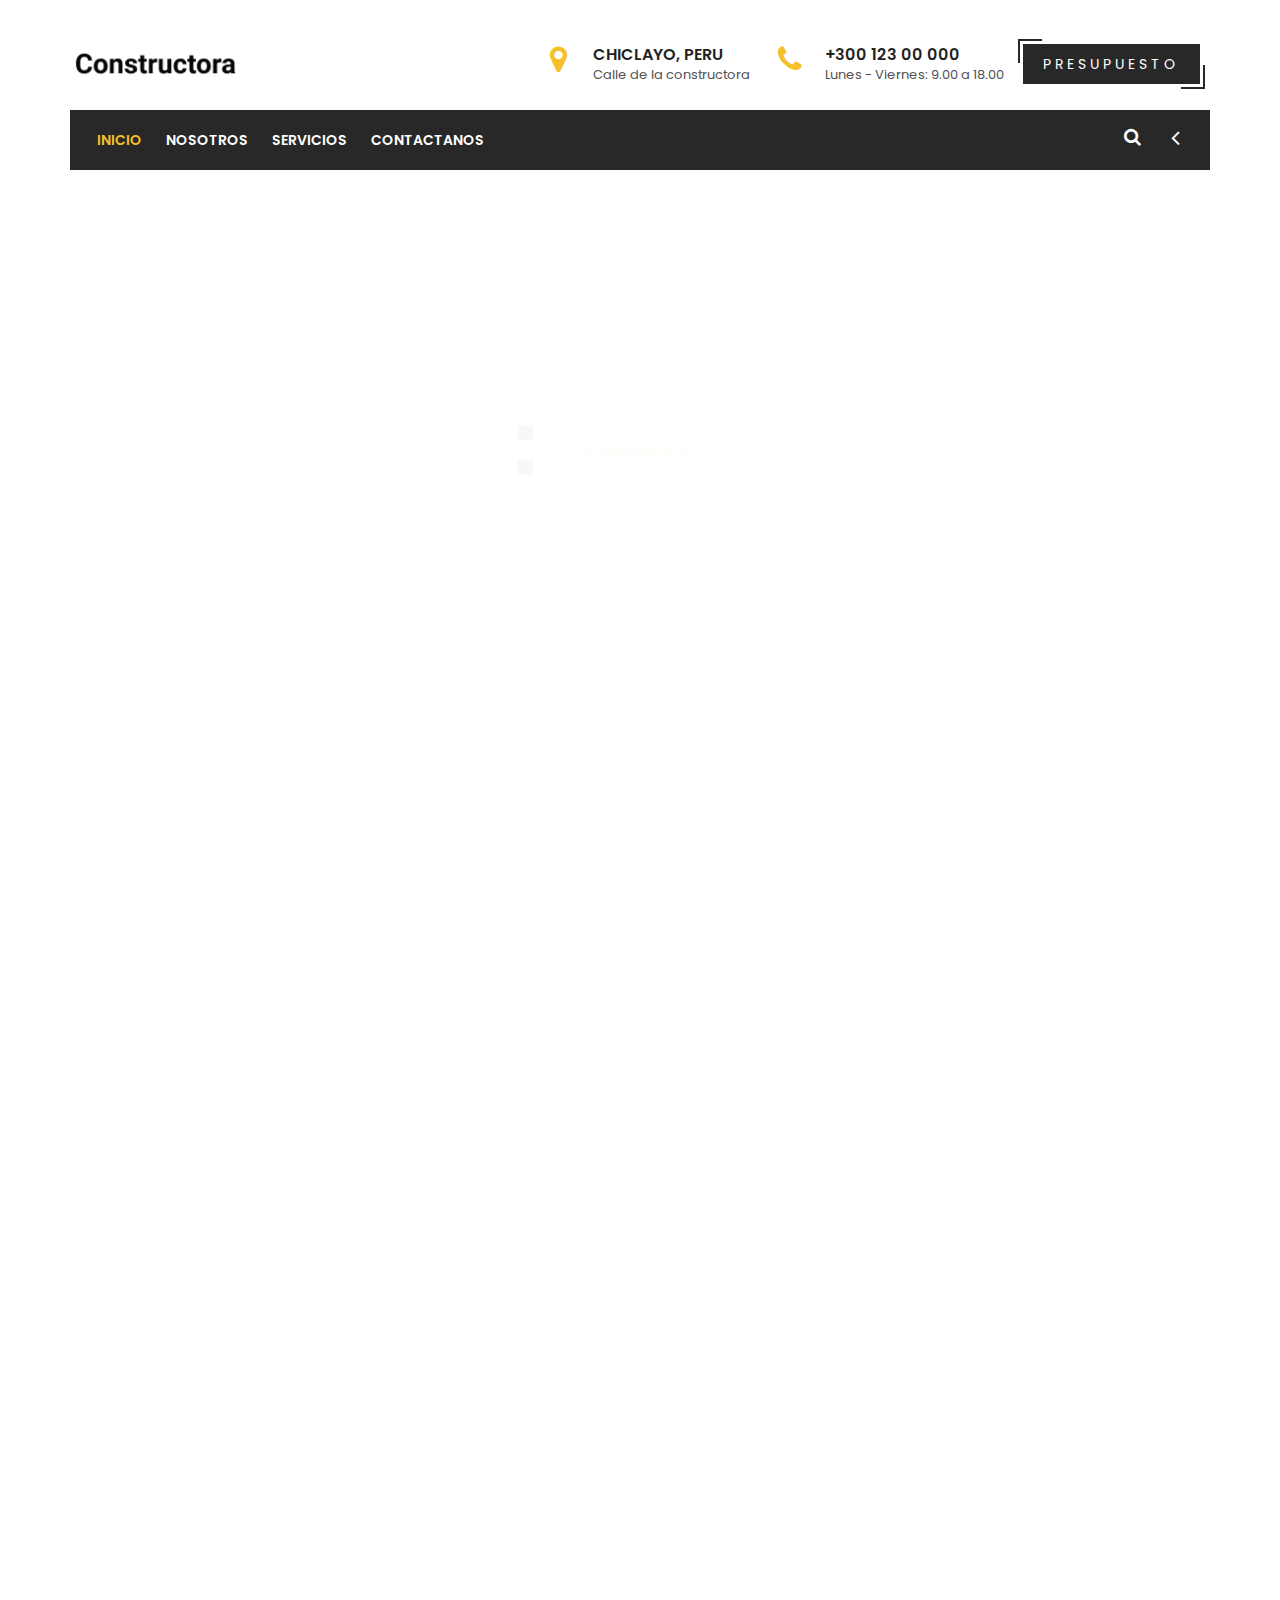
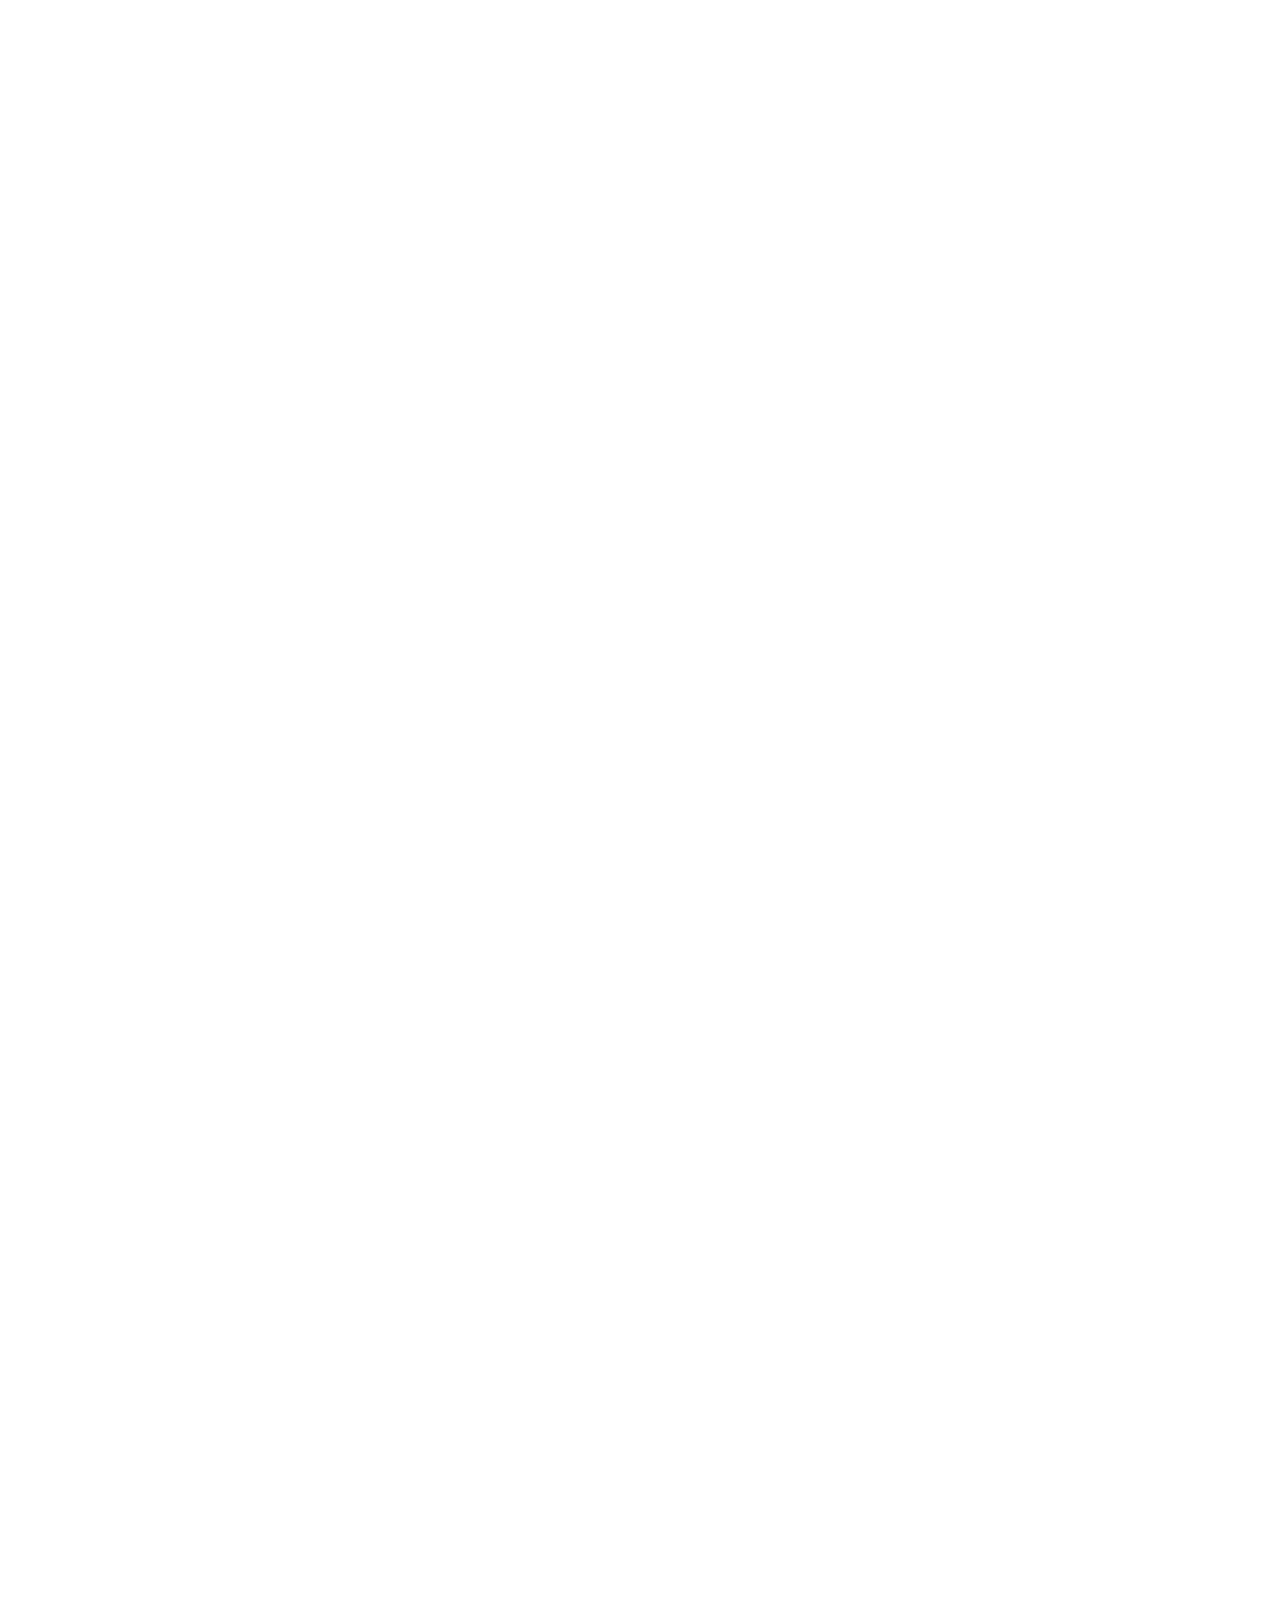
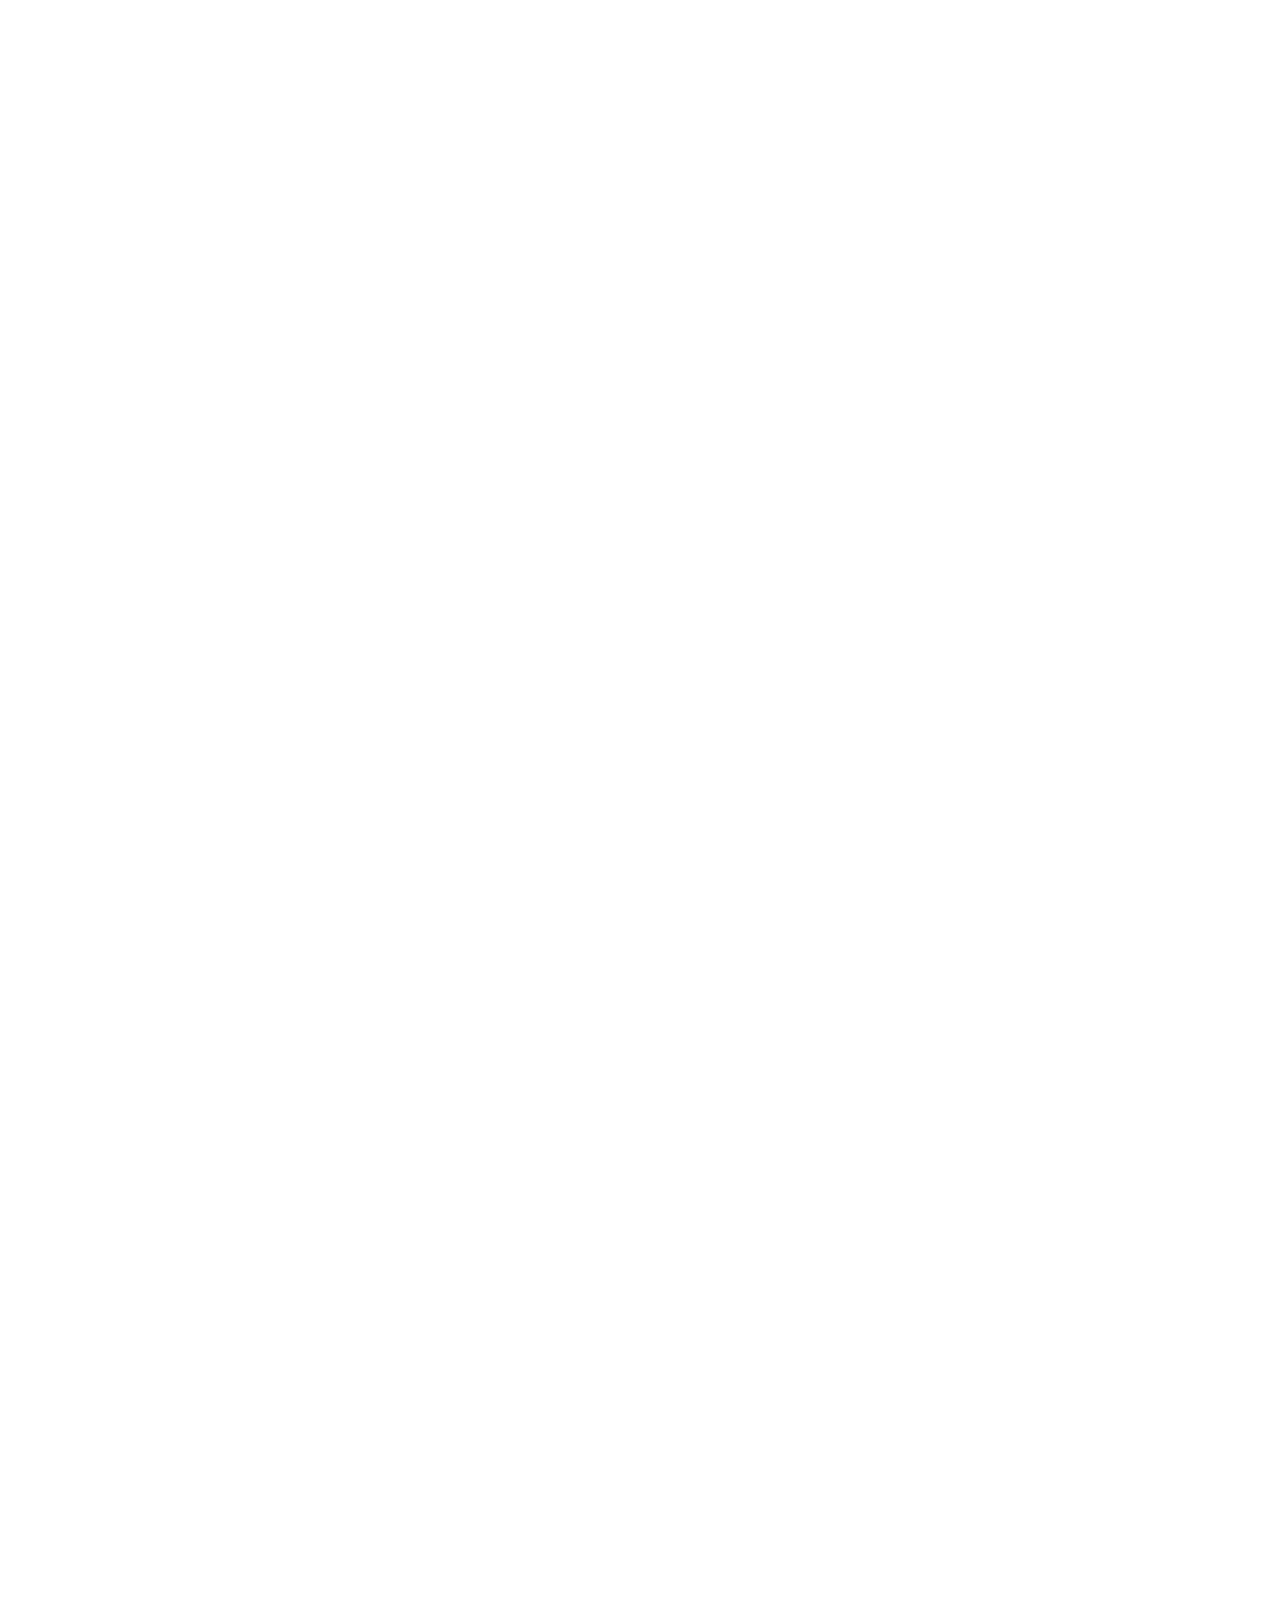
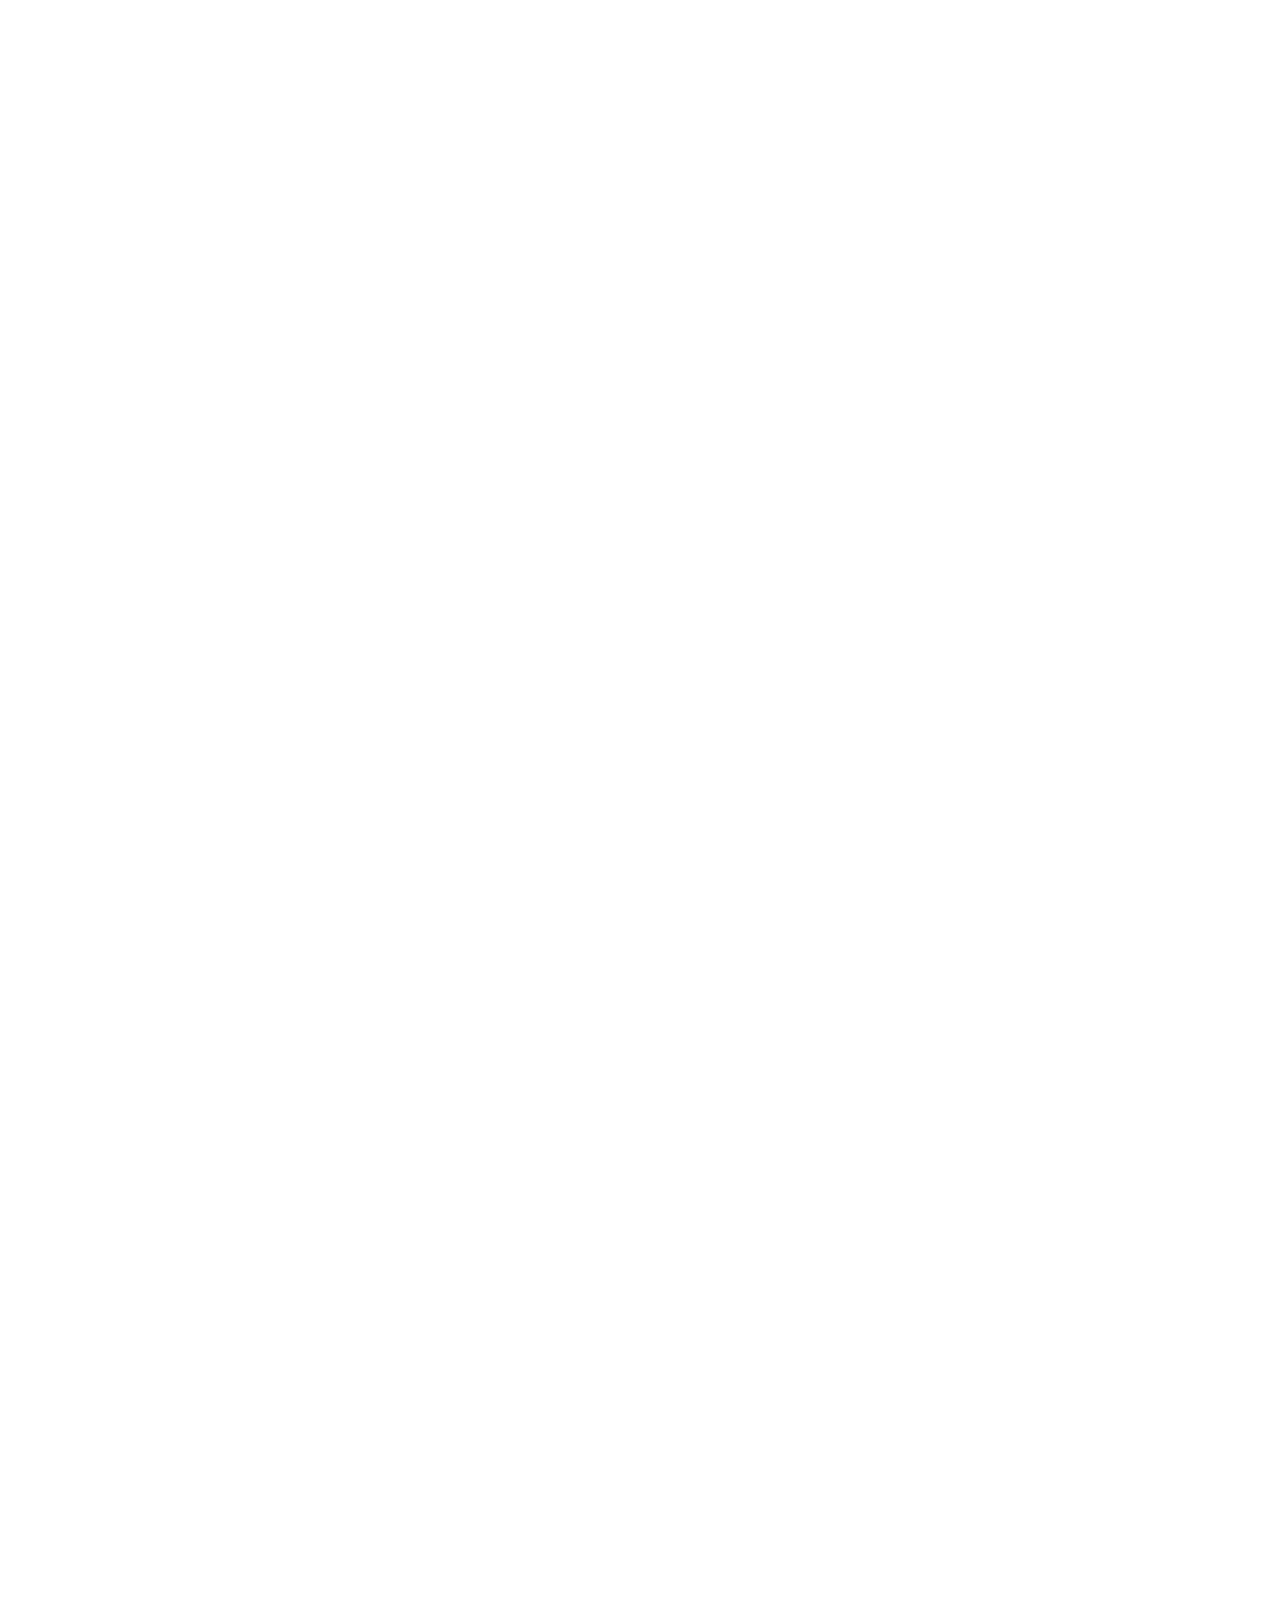
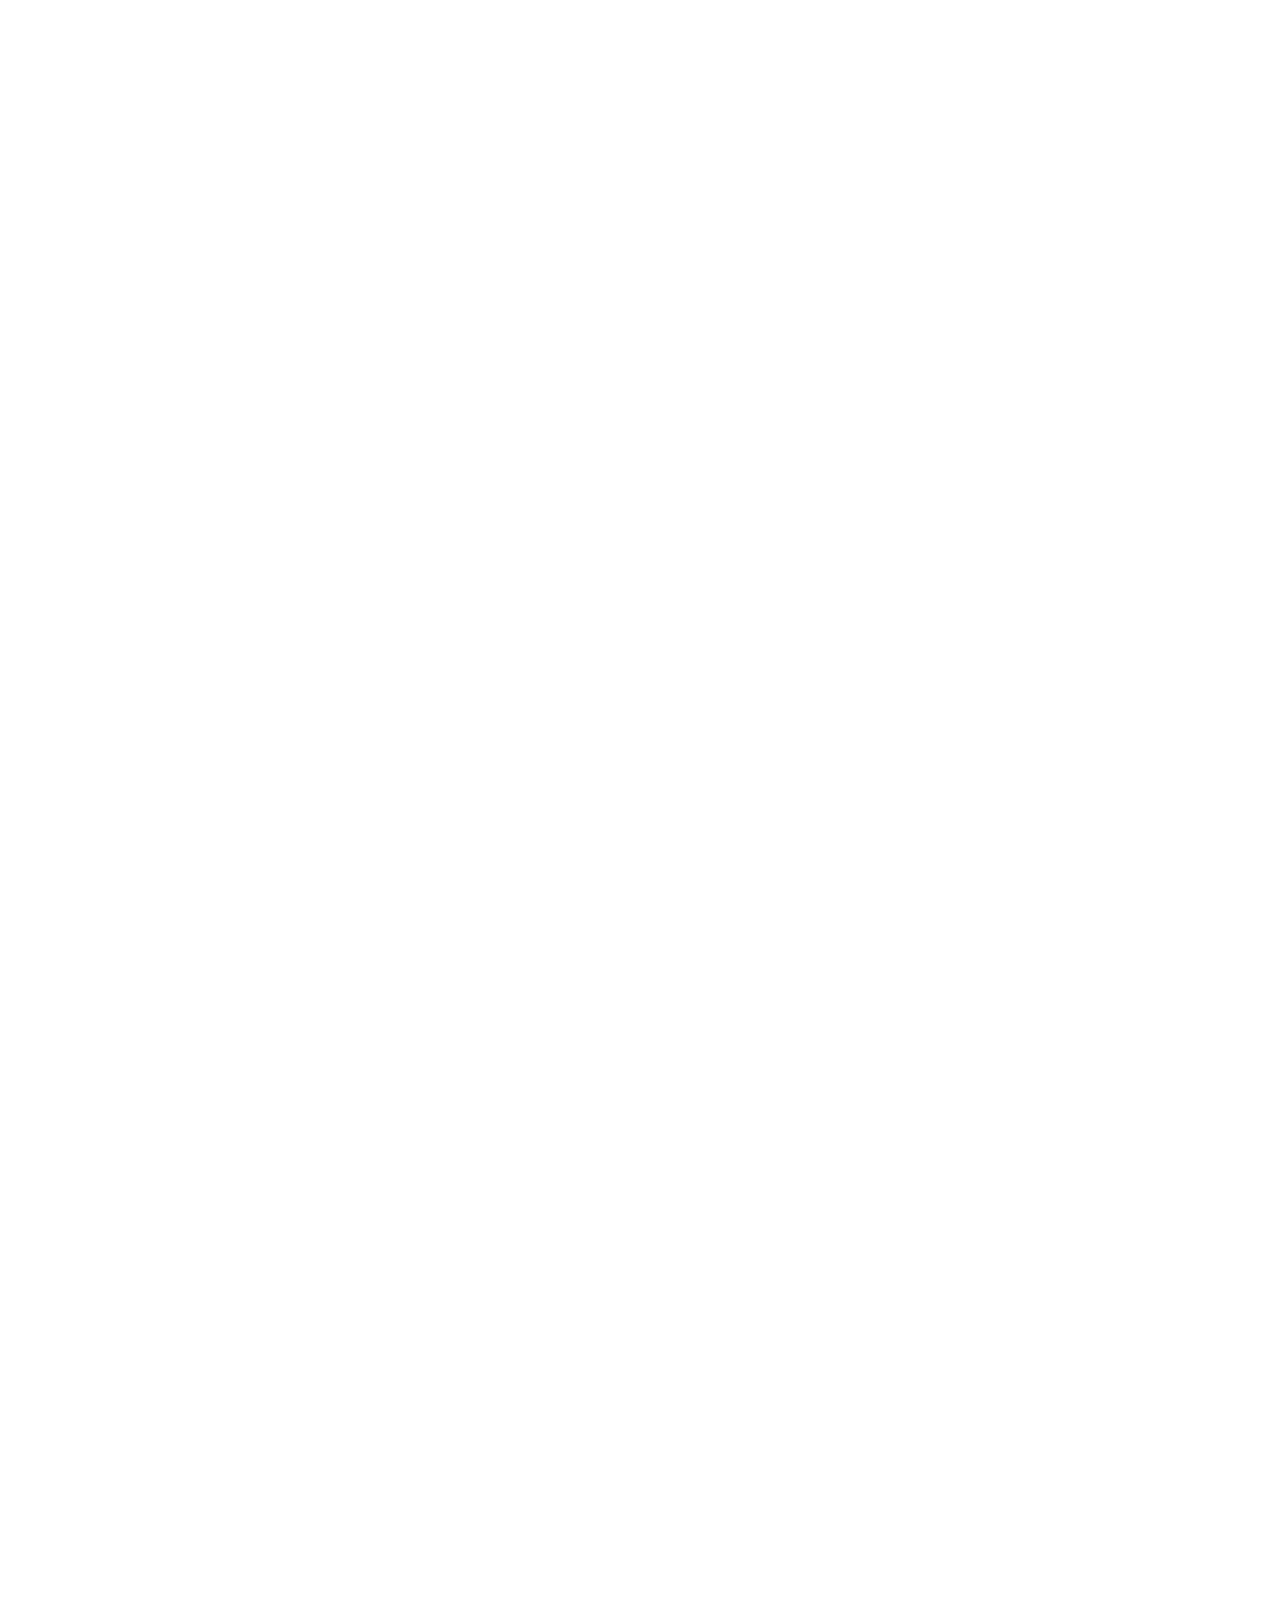
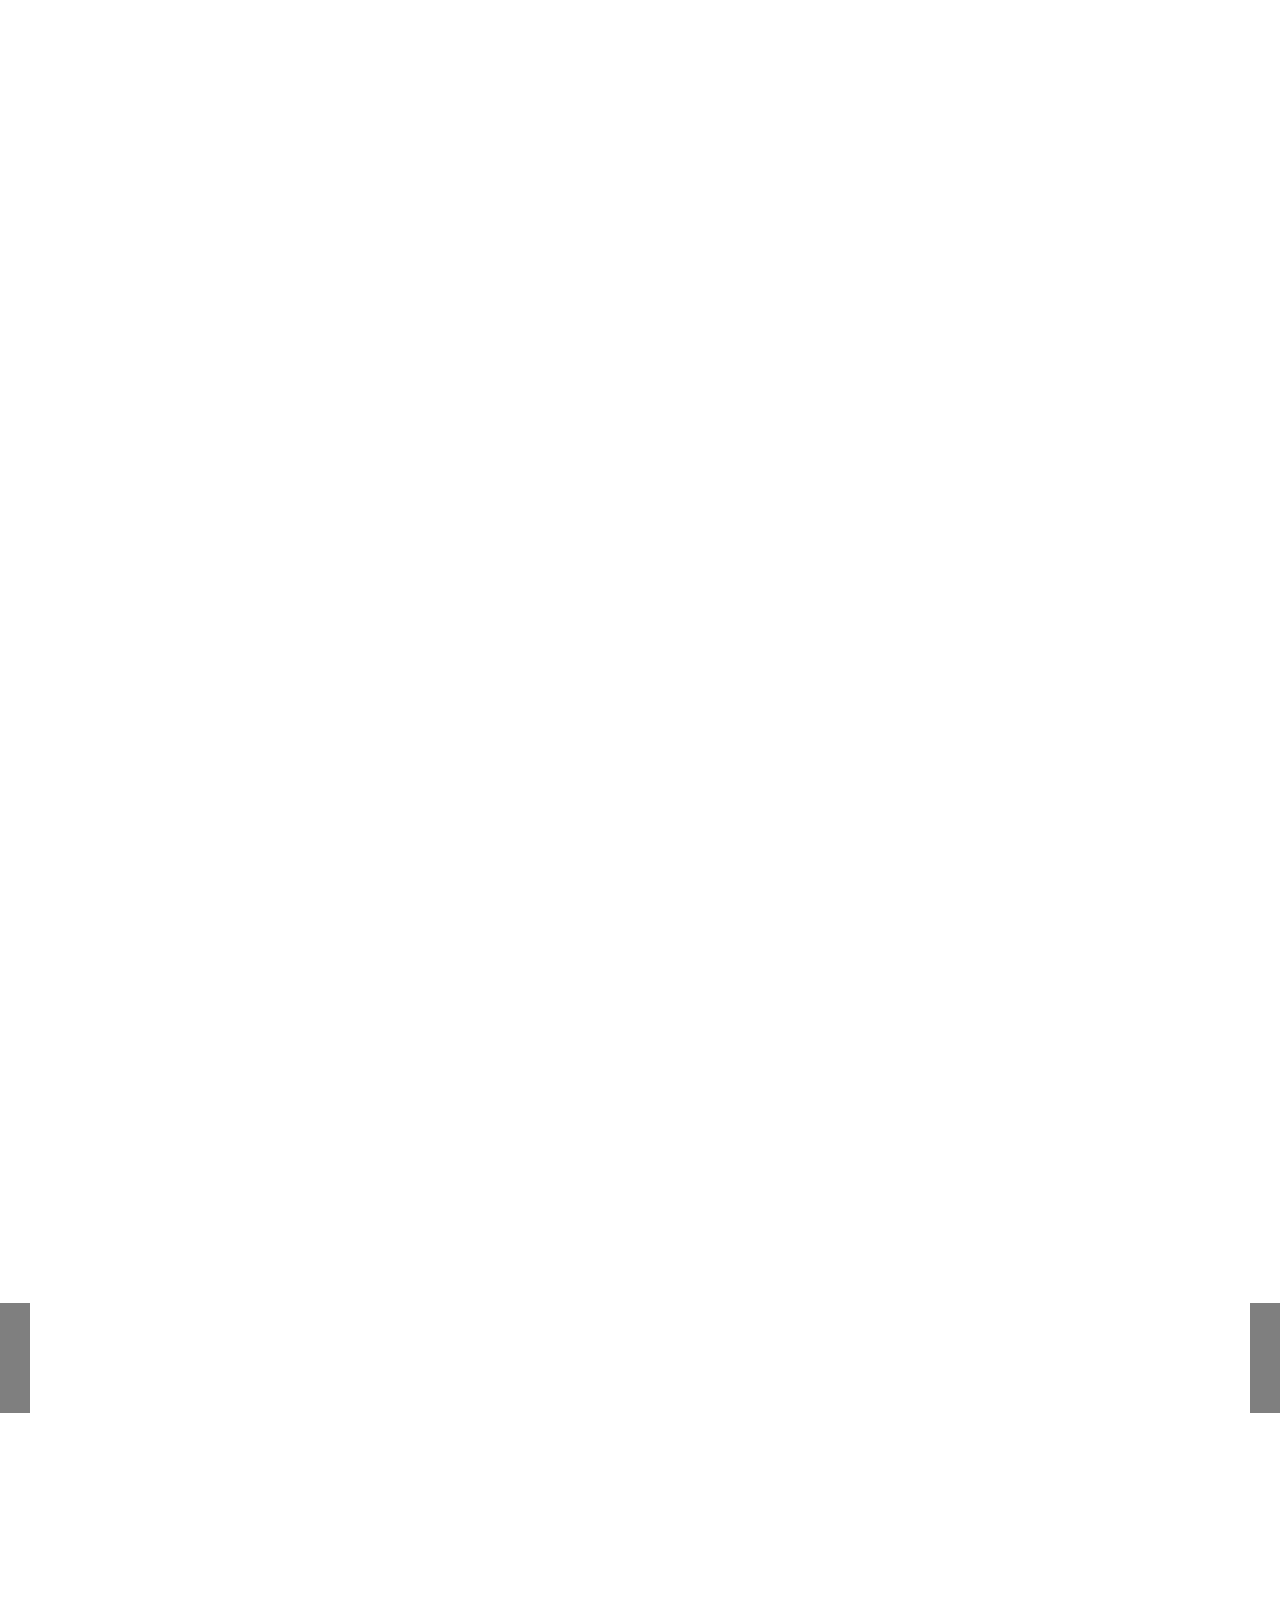
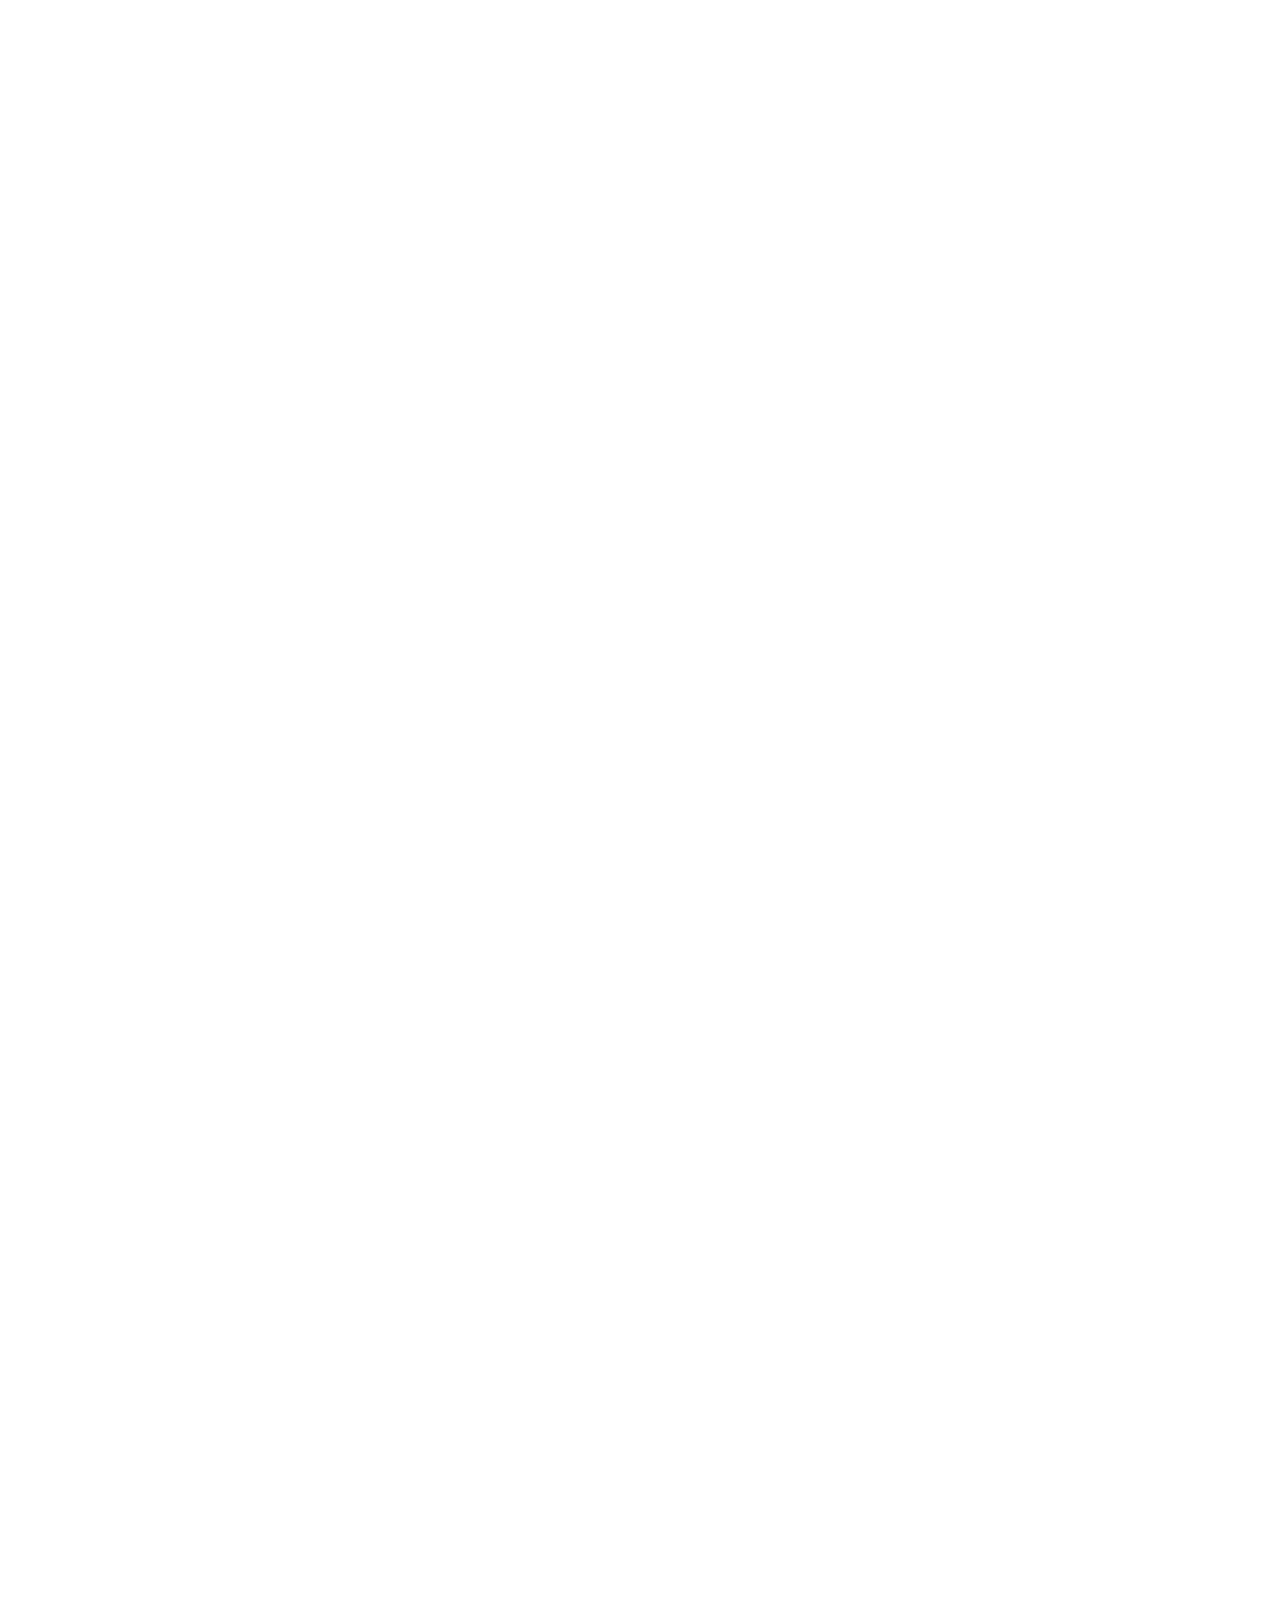
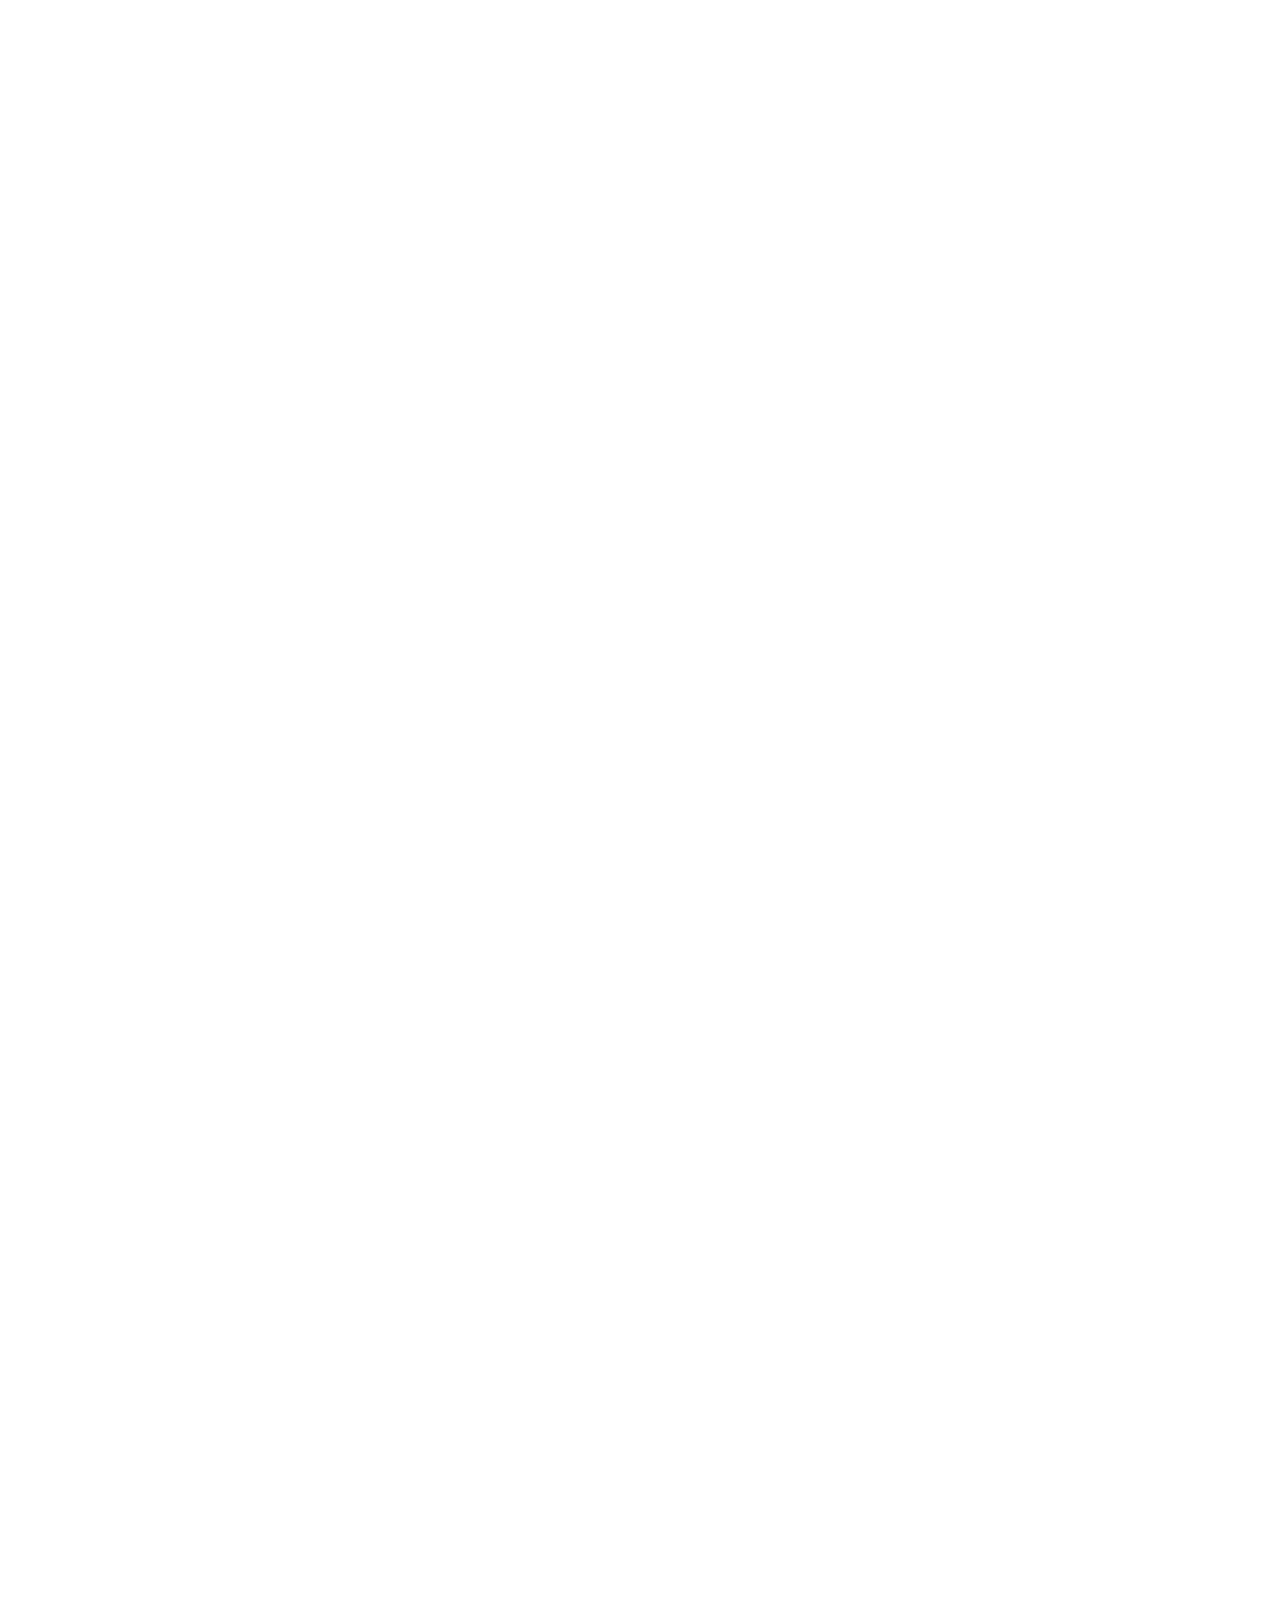
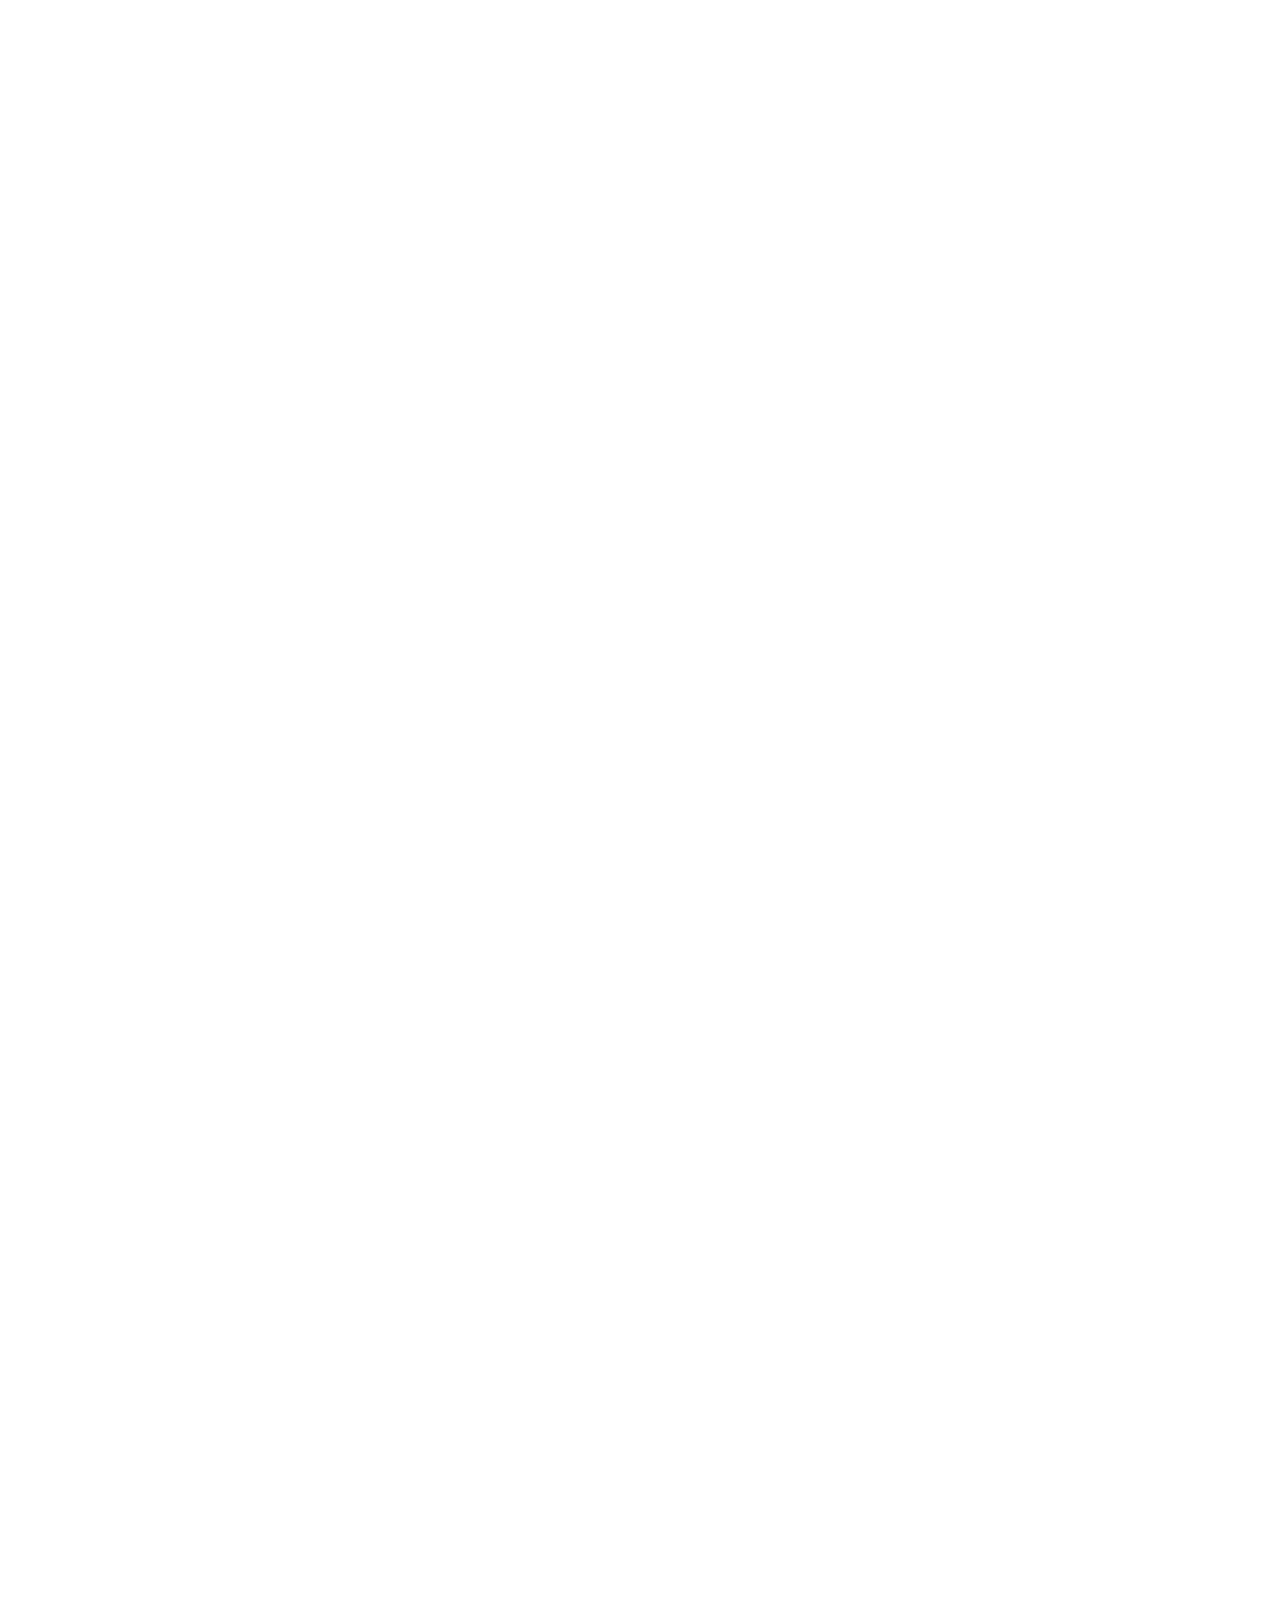
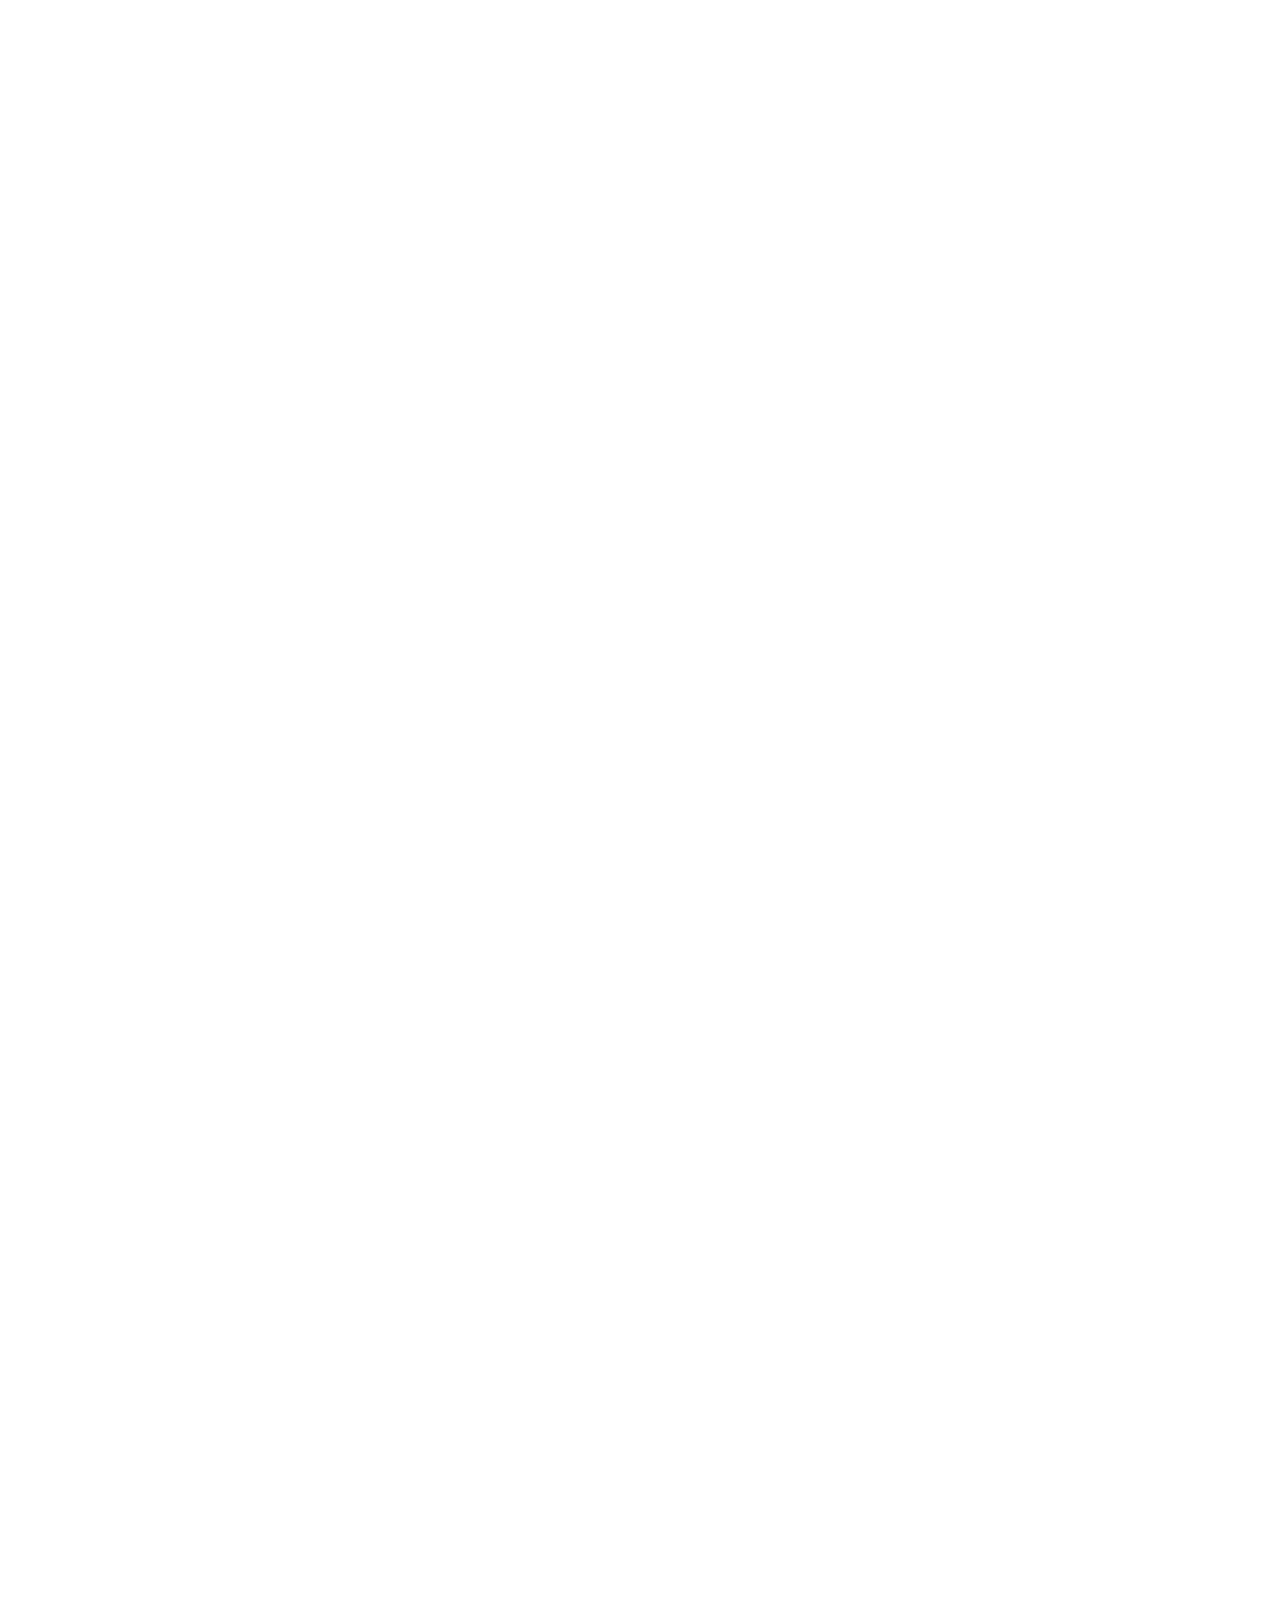
==== index.html @ 3f609ec8 "Pusimos el logo" ====
﻿﻿
<!DOCTYPE html>
<html lang="en">

<head>

    <!-- META -->
    <meta charset="utf-8" />    
    <meta http-equiv=”Content-Type” content=”text/html; charset=UTF-8″ />
    <meta http-equiv="X-UA-Compatible" content="IE=edge">
    <meta name="keywords" content="" />
    <meta name="author" content="" />
    <meta name="robots" content="" />    
    <meta name="description" content="" />
    
    <!-- FAVICONS ICON -->
    <link rel="icon" href="images/favicon.ico" type="image/x-icon" />
    <link rel="shortcut icon" type="image/x-icon" href="images/favicon.png" />
    
    <!-- PAGE TITLE HERE -->
    <title>Constructora Peru</title>
    
    <!-- MOBILE SPECIFIC -->
    <meta name="viewport" content="width=device-width, initial-scale=1">
    
    <!-- [if lt IE 9]>
        <script src="js/html5shiv.min.js"></script>
        <script src="js/respond.min.js"></script>
    <![endif] -->
    
    <!-- BOOTSTRAP STYLE SHEET -->
    <link rel="stylesheet" type="text/css" href="css/bootstrap.min.css">
    <!-- FONTAWESOME STYLE SHEET -->
    <link rel="stylesheet" type="text/css" href="css/fontawesome/css/font-awesome.min.css" />


    <!-- OWL CAROUSEL STYLE SHEET -->
    <link rel="stylesheet" type="text/css" href="css/owl.carousel.min.css">

    <!-- MAGNIFIC POPUP STYLE SHEET -->
    <link rel="stylesheet" type="text/css" href="css/magnific-popup.min.css">
    
    <!-- LOADER STYLE SHEET -->
    <link rel="stylesheet" type="text/css" href="css/loader.min.css">   
    
    <!-- MAIN STYLE SHEET -->
    <link rel="stylesheet" type="text/css" href="css/style.css">
    
    <!-- FLATICON STYLE SHEET -->
    <link rel="stylesheet" type="text/css" href="css/flaticon.min.css">

    <!-- REVOLUTION SLIDER CSS -->
    <link rel="stylesheet" type="text/css" href="plugins/revolution/revolution/css/settings.css">
    
    <!-- REVOLUTION NAVIGATION STYLE -->
    <link rel="stylesheet" type="text/css" href="plugins/revolution/revolution/css/navigation.css">
    
    <!-- Google Fonts -->
    <link href="https://fonts.googleapis.com/css?family=Roboto:100,100i,300,300i,400,400i,500,500i,700,700i,900,900i" rel="stylesheet">  
    <link href="https://fonts.googleapis.com/css?family=Poppins:200,200i,300,300i,400,400i,500,500i,600,600i,700,700i,800,800i,900,900i" rel="stylesheet">

</head>

<body>

    <div class="page-wraper"> 
        <!-- HEADER START -->
        <header class="site-header header-style-2">
            <!-- Search Form -->
            <div class="header-middle bg-white">
                <div class="container">
                    <div class="logo-header">
                        <a href="index.html">
                            <img src="images/logo-light.png" width="300" height="76" alt="" />
                        </a>
                    </div>
                    <div class="header-info">
                        <ul>
                            <li>
                                <div class="icon-sm">
                                    <span class="icon-cell  text-primary"><i class="fa fa-map-marker"></i></span>
                                </div>
                                <div class="icon-content">
                                    <strong>Chiclayo, Peru</strong>
                                    <span>Calle de la constructora</span>
                                </div>
                            </li>
                            <li>
                           
                                <div class="icon-sm">
                                    <span class="icon-cell  text-primary"><i class="fa fa-phone"></i></span>
                                </div>
                                <div class="icon-content">
                                    <strong>+300 123 00 000</strong>
                                    <span>Lunes - Viernes: 9.00 a 18.00</span>
                                </div>
                            
                            </li>
                            <li class="btn-col-last">
                                <a class="site-button-secondry btn-effect">Presupuesto</a>
                            </li>
                        </ul>
                    </div>
                </div>
            </div>
            
            <!-- Search Form -->
            <div class="sticky-header main-bar-wraper">
                <div class="main-bar header-botton nav-bg-secondry">
                    <div class="container">
                        <!-- NAV Toggle Button -->
                        <button data-target=".header-nav" data-toggle="collapse" type="button" class="navbar-toggle collapsed">
                            <span class="sr-only">Toggle navigation</span>
                            <span class="icon-bar"></span>
                            <span class="icon-bar"></span>
                            <span class="icon-bar"></span>
                        </button>
                        <!-- ETRA Nav -->
                        <div class="extra-nav">
                            <div class="extra-cell">                                            
                                <a href="#search">
                                    <i class="fa fa-search"></i>
                                </a>
                            </div>
                            <div class="extra-cell">
                                <a href="#" class="contact-slide-show"><i class="fa fa-angle-left arrow-animation"></i></a>
                            </div>                                
                        </div>
                        <!-- ETRA Nav -->

                        <!-- Contact Nav -->                            
                        <div class="contact-slide-hide " style="background-image:url(images/background/bg-5.png)"> 
                            <div class="contact-nav">
                                 <a href="javascript:void(0)" class="contact_close">&times;</a>
                                 <div class="contact-nav-form p-a30">
                                    <div class="contact-info   m-b30">
                         
                                        <div class="mt-icon-box-wraper center p-b30">
                                            <div class="icon-xs m-b20 scale-in-center"><i class="fa fa-phone"></i></div>
                                            <div class="icon-content">
                                                <h5 class="m-t0 font-weight-500">Phone number</h5>
                                                <p>(075) 123-7654</p>
                                            </div>
                                        </div>
                                        
                                        <div class="mt-icon-box-wraper center p-b30">
                                            <div class="icon-xs m-b20 scale-in-center"><i class="fa fa-envelope"></i></div>
                                            <div class="icon-content">
                                                <h5 class="m-t0 font-weight-500">Email address</h5>
                                                <p>7xthemehelp@gmail.com</p>
                                            </div>
                                        </div>
                                        
                                        <div class="mt-icon-box-wraper center p-b30">
                                            <div class="icon-xs m-b20 scale-in-center"><i class="fa fa-map-marker"></i></div>
                                            <div class="icon-content">
                                                <h5 class="m-t0 font-weight-500">Address info</h5>
                                                <p>201 Liverpool Street, Suite 721, London</p>
                                            </div>
                                        </div>
                                    </div>                                          
                                    <div class="full-social-bg">
                                          <ul>
                                                <li><a href="#" class="facebook"><i class="fa fa-facebook"></i></a></li>
                                                <li><a href="#" class="google"><i class="fa fa-google"></i></a></li>
                                                <li><a href="#" class="instagram"><i class="fa fa-instagram"></i></a></li>
                                                <li><a href="#" class="tumblr"><i class="fa fa-tumblr"></i></a></li>
                                                <li><a href="#" class="twitter"><i class="fa fa-twitter"></i></a></li>
                                                <li><a href="#" class="youtube"><i class="fa fa-youtube"></i></a></li>
                                          </ul>
                                    </div>
                                    <div class="text-center">
                                        <h4 class="font-weight-600">&copy;  2019 7xtheme</h4> 
                                    </div>                                                                              
                                 </div>
                            </div> 
                        </div>     
                        <!-- SITE Search -->
                        <div id="search"> 
                                <span class="close"></span>
                                <form role="search" id="searchform" action="/search" method="get" class="radius-xl">
                                    <div class="input-group">
                                        <input value="" name="q" type="search" placeholder="Type to search"/>
                                        <span class="input-group-btn"><button type="button" class="search-btn"><i class="fa fa-search arrow-animation"></i></button></span>
                                    </div>   
                                </form>
                            </div>
                        
                        <!-- MAIN Nav -->
                        <div class="header-nav navbar-collapse collapse">
                                <ul class=" nav navbar-nav">
                                   <li class="active has-child">
                                        <a href="index.html">Inicio</a>
                                    </li>   

                                    <li>
                                        <a href="about-1.html">Nosotros</a>
                                    </li> 
                                    <li>
                                        <a href="services.html">Servicios</a>
                                    </li>                                                                                                                                              
                                    <li>
                                        <a href="contact-1.html">Contactanos</a>
                                    </li>                              
                                </ul>
                            </div>
                    </div>
                </div>
            </div>            
            
        </header>
        <!-- HEADER END -->
        
        <!-- CONTENT START -->
        <div class="page-content">

                                            
            <!-- SLIDER START -->
            <div id="welcome_wrapper" class="rev_slider_wrapper fullscreen-container" data-alias="goodnews-header">
                <div id="rev_slider_one" class="rev_slider fullwidthabanner" style="display:none;" data-version="5.4.3.1">
                    <ul>    
                        <!-- SLIDE 1 -->
                        <li data-index="rs-901" 
                        data-transition="fade" 
                        data-slotamount="default" 
                        data-hideafterloop="0" 
                        data-hideslideonmobile="off"  
                        data-easein="default" 
                        data-easeout="default" 
                        data-masterspeed="default"  
                        data-thumb="images/main-slider/slider2/slide1.jpg"  
                        data-rotate="0"  
                        data-fstransition="fade" 
                        data-fsmasterspeed="300" 
                        data-fsslotamount="7" 
                        data-saveperformance="off"  
                        data-title="" 
                        data-param1="" 
                        data-param2="" 
                        data-param3="" 
                        data-param4="" 
                        data-param5="" 
                        data-param6="" 
                        data-param7="" 
                        data-param8="" 
                        data-param9="" 
                        data-param10="" 
                        data-description="">
                            <!-- MAIN IMAGE -->
                            <img src="images/main-slider/slider2/slide1.jpg" alt="" class="rev-slidebg" data-bgfit="cover" data-bgparallax="10" data-bgposition="center center" data-bgrepeat="no-repeat" data-no-retina=""/>
                            <!-- LAYERS -->
                            <!-- LAYER NR. 1 [ for overlay ] -->
                            <div class="tp-caption tp-shape tp-shapewrapper " 
                            id="slide-901-layer-0" 
                            data-x="['center','center','center','center']" data-hoffset="['0','0','0','0']" 
                            data-y="['middle','middle','middle','middle']" data-voffset="['0','0','0','0']" 
                            data-width="full"
                            data-height="full"
                            data-whitespace="nowrap"
                            data-type="shape" 
                            data-basealign="slide" 
                            data-responsive_offset="off" 
                            data-responsive="off"
                            data-frames='[
                            {"from":"opacity:0;","speed":1000,"to":"o:1;","delay":0,"ease":"Power4.easeOut"},
                            {"delay":"wait","speed":1000,"to":"opacity:0;","ease":"Power4.easeOut"}
                            ]'
                            data-textAlign="['left','left','left','left']"
                            data-paddingtop="[0,0,0,0]"
                            data-paddingright="[0,0,0,0]"
                            data-paddingbottom="[0,0,0,0]"
                            data-paddingleft="[0,0,0,0]"
                            
                            style="z-index: 1;background-color:rgba(0, 0, 0, 0.0);border-color:rgba(0, 0, 0, 0);border-width:0px;"> 
                            </div>
                            
                           
                           
                                                        
                            <!-- LAYER NR. 4 [ for title ] -->
                            <div class="tp-caption   tp-resizeme" 
                            id="slide-901-layer-2" 
                            data-x="['left','left','left','left']" data-hoffset="['50','130','130','130']" 
                            data-y="['top','top','top','top']" data-voffset="['200','200','140','160']"  
                            data-fontsize="['72','72','62','52']"
                            data-lineheight="['82','82','72','62']"
                            data-width="['700','700','700','96%']"
                            data-height="['none','none','none','none']"
                            data-whitespace="['normal','normal','normal','normal']"
                        
                            data-type="text" 
                            data-responsive_offset="on" 
                           data-frames='[{"from":"y:[100%];z:0;rX:0deg;rY:0;rZ:0;sX:1;sY:1;skX:0;skY:0;","mask":"x:0px;y:0px;s:inherit;e:inherit;","speed":1500,"to":"o:1;","delay":1000,"ease":"Power3.easeInOut"},{"delay":"wait","speed":1000,"to":"auto:auto;","mask":"x:0;y:0;s:inherit;e:inherit;","ease":"Power3.easeInOut"}]'
                            data-textAlign="['left','left','left','left']"
                            data-paddingtop="[5,5,5,5]"
                            data-paddingright="[0,0,0,0]"
                            data-paddingbottom="[0,0,0,0]"
                            data-paddingleft="[0,0,0,0]"
                        
                            style="z-index: 13; 
                            white-space: normal; 
                            font-weight: 700;
                            color:#111;
                            border-width:0px;font-family: 'Poppins', sans-serif; text-transform:uppercase ;">
                            <div>Constuyendo tus sueños</div>
                            
                            </div>
                        
                            <!-- LAYER NR. 5 [ for block] -->

                               

                            
                            <!-- LAYER NR. 5 [ for block] -->
                            <div class="tp-caption   tp-resizeme" 
                            id="slide-901-layer-4" 
                            data-x="['left','left','left','left']" data-hoffset="['50','130','130','130']" 
                            data-y="['top','top','top','top']" data-voffset="['370','370','310','260']"  
                            data-fontsize="['20','20','38','28']"
                            data-lineheight="['28','28','48','38']"
                            data-width="['600','600','700','600']"
                            data-height="['none','none','none','none']"
                            data-whitespace="['normal','normal','normal','normal']"
                        
                            data-type="text" 
                            data-responsive_offset="on" 
                            data-frames='[{"from":"y:[100%];z:0;rX:0deg;rY:0;rZ:0;sX:1;sY:1;skX:0;skY:0;","mask":"x:0px;y:0px;s:inherit;e:inherit;","speed":1500,"to":"o:1;","delay":1000,"ease":"Power3.easeInOut"},{"delay":"wait","speed":1000,"to":"auto:auto;","mask":"x:0;y:0;s:inherit;e:inherit;","ease":"Power3.easeInOut"}]'
                            data-textAlign="['left','left','left','left']"
                            data-paddingtop="[5,5,5,5]"
                            data-paddingright="[0,0,0,0]"
                            data-paddingbottom="[0,0,0,0]"
                            data-paddingleft="[0,0,0,0]"
                        
                            style="z-index: 13; 
                            white-space: normal; 
                            font-weight: 500;
                            color:#111;
                             border-width:0px;font-family: 'Poppins', sans-serif;">
                            Constructora que ayuda a construr tus sueños en proyectos transendentales
                            
                            </div>                                                               
                        
                            <!-- LAYER NR. 5 [ for see all service botton ] -->
                            <div class="tp-caption tp-resizeme"     
                            id="slide-901-layer-5"                      
                            data-x="['left','left','left','left']" data-hoffset="['50','130','130','130']" 
    
                            data-y="['top','top','top','top']" data-voffset="['460','480','500','420']"  
                            data-lineheight="['none','none','none','none']"
                            data-width="['300','300','300','300']"
                            data-height="['none','none','none','none']"
                            data-whitespace="['normal','normal','normal','normal']"
                            
                            data-type="text" 
                            data-responsive_offset="on"
                            data-frames='[{"from":"y:[100%];z:0;rX:0deg;rY:0;rZ:0;sX:1;sY:1;skX:0;skY:0;","mask":"x:0px;y:0px;s:inherit;e:inherit;","speed":1500,"to":"o:1;","delay":1000,"ease":"Power3.easeInOut"},{"delay":"wait","speed":1000,"to":"auto:auto;","mask":"x:0;y:0;s:inherit;e:inherit;","ease":"Power3.easeInOut"}]'
                            data-textAlign="['left','left','left','left']"
                            data-paddingtop="[0,0,0,0]"
                            data-paddingright="[0,0,0,0]"
                            data-paddingbottom="[0,0,0,0]"
                            data-paddingleft="[0,0,0,0]"
                            
                            style="z-index:100; text-transform:uppercase; margin:10px">
                            <a href="javascript:;" class="site-button-secondry btn-effect">Nosotros</a>
                            </div>
                            
                            
                            <!-- LAYER NR. 6 [ for see all service botton ] -->
                            <div class="tp-caption tp-resizeme"     
                            id="slide-901-layer-6"                      
                            data-x="['left','left','left','left']" data-hoffset="['260','330','330','330']" 
    
                            data-y="['top','top','top','top']" data-voffset="['460','480','500','420']"  
                            data-lineheight="['none','none','none','none']"
                            data-width="['300','300','300','300']"
                            data-height="['none','none','none','none']"
                            data-whitespace="['normal','normal','normal','normal']"
                            
                            data-type="text" 
                            data-responsive_offset="on"
                            data-frames='[{"from":"y:[100%];z:0;rX:0deg;rY:0;rZ:0;sX:1;sY:1;skX:0;skY:0;","mask":"x:0px;y:0px;s:inherit;e:inherit;","speed":1500,"to":"o:1;","delay":1000,"ease":"Power3.easeInOut"},{"delay":"wait","speed":1000,"to":"auto:auto;","mask":"x:0;y:0;s:inherit;e:inherit;","ease":"Power3.easeInOut"}]'
                            data-textAlign="['left','left','left','left']"
                            data-paddingtop="[0,0,0,0]"
                            data-paddingright="[0,0,0,0]"
                            data-paddingbottom="[0,0,0,0]"
                            data-paddingleft="[0,0,0,0]"
                            
                            style="z-index:100; text-transform:uppercase; margin:10px">
                            <a href="javascript:;" class="site-button btn-effect">Contactanos</a>
                            </div>     
                        </li>
                        

                        <!-- SLIDE 2 -->
                       <li data-index="rs-902" 
                        data-transition="fade" 
                        data-slotamount="default" 
                        data-hideafterloop="0" 
                        data-hideslideonmobile="off"  
                        data-easein="default" 
                        data-easeout="default" 
                        data-masterspeed="default"  
                        data-thumb="images/main-slider/slider2/slide2.jpg"  
                        data-rotate="0"  
                        data-fstransition="fade" 
                        data-fsmasterspeed="300" 
                        data-fsslotamount="7" 
                        data-saveperformance="off"  
                        data-title="" 
                        data-param1="" 
                        data-param2="" 
                        data-param3="" 
                        data-param4="" 
                        data-param5="" 
                        data-param6="" 
                        data-param7="" 
                        data-param8="" 
                        data-param9="" 
                        data-param10="" 
                        data-description="">
                            <!-- MAIN IMAGE -->
                            <img src="images/main-slider/slider2/slide2.jpg" alt="" class="rev-slidebg" data-bgfit="cover" data-bgparallax="10" data-bgposition="center center" data-bgrepeat="no-repeat" data-no-retina="">
                            <!-- LAYERS -->
                            <!-- LAYER NR. 1 [ for overlay ] -->
                            <div class="tp-caption tp-shape tp-shapewrapper " 
                            id="slide-902-layer-0" 
                            data-x="['center','center','center','center']" data-hoffset="['0','0','0','0']" 
                            data-y="['middle','middle','middle','middle']" data-voffset="['0','0','0','0']" 
                            data-width="full"
                            data-height="full"
                            data-whitespace="nowrap"
                            data-type="shape" 
                            data-basealign="slide" 
                            data-responsive_offset="off" 
                            data-responsive="off"
                            data-frames='[
                            {"from":"opacity:0;","speed":1000,"to":"o:1;","delay":0,"ease":"Power4.easeOut"},
                            {"delay":"wait","speed":1000,"to":"opacity:0;","ease":"Power4.easeOut"}
                            ]'
                            data-textAlign="['left','left','left','left']"
                            data-paddingtop="[0,0,0,0]"
                            data-paddingright="[0,0,0,0]"
                            data-paddingbottom="[0,0,0,0]"
                            data-paddingleft="[0,0,0,0]"
                            
                            style="z-index: 1;background-color:rgba(0, 0, 0, 0.0);border-color:rgba(0, 0, 0, 0);border-width:0px;"> 
                            </div>
                            
                           
                           
                                                        
                            <!-- LAYER NR. 4 [ for title ] -->
                            <div class="tp-caption   tp-resizeme" 
                            id="slide-902-layer-2" 
                            data-x="['left','left','left','left']" data-hoffset="['50','130','130','130']" 
                            data-y="['top','top','top','top']" data-voffset="['200','200','140','160']"  
                            data-fontsize="['72','72','62','52']"
                            data-lineheight="['82','82','72','62']"
                            data-width="['700','700','700','96%']"
                            data-height="['none','none','none','none']"
                            data-whitespace="['normal','normal','normal','normal']"
                        
                            data-type="text" 
                            data-responsive_offset="on" 
                           data-frames='[{"from":"y:[100%];z:0;rX:0deg;rY:0;rZ:0;sX:1;sY:1;skX:0;skY:0;","mask":"x:0px;y:0px;s:inherit;e:inherit;","speed":1500,"to":"o:1;","delay":1000,"ease":"Power3.easeInOut"},{"delay":"wait","speed":1000,"to":"auto:auto;","mask":"x:0;y:0;s:inherit;e:inherit;","ease":"Power3.easeInOut"}]'
                            data-textAlign="['left','left','left','left']"
                            data-paddingtop="[5,5,5,5]"
                            data-paddingright="[0,0,0,0]"
                            data-paddingbottom="[0,0,0,0]"
                            data-paddingleft="[0,0,0,0]"
                        
                            style="z-index: 13; 
                            white-space: normal; 
                            font-weight: 700;
                            color:#111;
                            border-width:0px;font-family: 'Poppins', sans-serif; text-transform:uppercase ;">
                            <div>Del concepto a la creacion.</div>
                            
                            </div>
                        
                            <!-- LAYER NR. 5 [ for block] -->

                               

                            
                            <!-- LAYER NR. 5 [ for block] -->
                            <div class="tp-caption   tp-resizeme" 
                            id="slide-902-layer-4" 
                            data-x="['left','left','left','left']" data-hoffset="['50','130','130','130']" 
                            data-y="['top','top','top','top']" data-voffset="['370','370','310','300']"  
                            data-fontsize="['20','20','38','28']"
                            data-lineheight="['28','28','48','38']"
                            data-width="['600','600','700','600']"
                            data-height="['none','none','none','none']"
                            data-whitespace="['normal','normal','normal','normal']"
                        
                            data-type="text" 
                            data-responsive_offset="on" 
                            data-frames='[{"from":"y:[100%];z:0;rX:0deg;rY:0;rZ:0;sX:1;sY:1;skX:0;skY:0;","mask":"x:0px;y:0px;s:inherit;e:inherit;","speed":1500,"to":"o:1;","delay":1000,"ease":"Power3.easeInOut"},{"delay":"wait","speed":1000,"to":"auto:auto;","mask":"x:0;y:0;s:inherit;e:inherit;","ease":"Power3.easeInOut"}]'
                            data-textAlign="['left','left','left','left']"
                            data-paddingtop="[5,5,5,5]"
                            data-paddingright="[0,0,0,0]"
                            data-paddingbottom="[0,0,0,0]"
                            data-paddingleft="[0,0,0,0]"
                        
                            style="z-index: 13; 
                            white-space: normal; 
                            font-weight: 500;
                            color:#111;
                             border-width:0px;font-family: 'Poppins', sans-serif;">
                            Constructora que ayuda a construr tus sueños en proyectos transendentales
                            
                            </div>                                                               
                        
                            <!-- LAYER NR. 6 [ for see all service botton ] -->
                            <div class="tp-caption tp-resizeme"     
                            id="slide-902-layer-5"                      
                            data-x="['left','left','left','left']" data-hoffset="['50','130','130','130']" 
    
                            data-y="['top','top','top','top']" data-voffset="['460','480','500','420']"  
                            data-lineheight="['none','none','none','none']"
                            data-width="['300','300','300','300']"
                            data-height="['none','none','none','none']"
                            data-whitespace="['normal','normal','normal','normal']"
                            
                            data-type="text" 
                            data-responsive_offset="on"
                            data-frames='[{"from":"y:[100%];z:0;rX:0deg;rY:0;rZ:0;sX:1;sY:1;skX:0;skY:0;","mask":"x:0px;y:0px;s:inherit;e:inherit;","speed":1500,"to":"o:1;","delay":1000,"ease":"Power3.easeInOut"},{"delay":"wait","speed":1000,"to":"auto:auto;","mask":"x:0;y:0;s:inherit;e:inherit;","ease":"Power3.easeInOut"}]'
                            data-textAlign="['left','left','left','left']"
                            data-paddingtop="[0,0,0,0]"
                            data-paddingright="[0,0,0,0]"
                            data-paddingbottom="[0,0,0,0]"
                            data-paddingleft="[0,0,0,0]"
                            
                            style="z-index:100; text-transform:uppercase;margin:10px">
                            <a href="javascript:;" class="site-button-secondry btn-effect ">Nosotros</a>
                            </div>
                            
                            <!-- LAYER NR. 6 [ for see all service botton ] -->
                            <div class="tp-caption tp-resizeme"     
                            id="slide-902-layer-6"                      
                            data-x="['left','left','left','left']" data-hoffset="['260','330','330','330']" 
    
                            data-y="['top','top','top','top']" data-voffset="['460','480','500','420']"  
                            data-lineheight="['none','none','none','none']"
                            data-width="['300','300','300','300']"
                            data-height="['none','none','none','none']"
                            data-whitespace="['normal','normal','normal','normal']"
                            
                            data-type="text" 
                            data-responsive_offset="on"
                            data-frames='[{"from":"y:[100%];z:0;rX:0deg;rY:0;rZ:0;sX:1;sY:1;skX:0;skY:0;","mask":"x:0px;y:0px;s:inherit;e:inherit;","speed":1500,"to":"o:1;","delay":1000,"ease":"Power3.easeInOut"},{"delay":"wait","speed":1000,"to":"auto:auto;","mask":"x:0;y:0;s:inherit;e:inherit;","ease":"Power3.easeInOut"}]'
                            data-textAlign="['left','left','left','left']"
                            data-paddingtop="[0,0,0,0]"
                            data-paddingright="[0,0,0,0]"
                            data-paddingbottom="[0,0,0,0]"
                            data-paddingleft="[0,0,0,0]"
                            
                            style="z-index:100; text-transform:uppercase; margin:10px">
                            <a href="javascript:;" class="site-button btn-effect">Contactanos</a>
                            </div>                                 
     
                        </li>
                        
                        
                        <!-- SLIDE 3-->
                        <li data-index="rs-903" 
                        data-transition="fade" 
                        data-slotamount="default" 
                        data-hideafterloop="0" 
                        data-hideslideonmobile="off"  
                        data-easein="default" 
                        data-easeout="default" 
                        data-masterspeed="default"  
                        data-thumb="images/main-slider/slider2/slide3.jpg"  
                        data-rotate="0"  
                        data-fstransition="fade" 
                        data-fsmasterspeed="300" 
                        data-fsslotamount="7" 
                        data-saveperformance="off"  
                        data-title="" 
                        data-param1="" 
                        data-param2="" 
                        data-param3="" 
                        data-param4="" 
                        data-param5="" 
                        data-param6="" 
                        data-param7="" 
                        data-param8="" 
                        data-param9="" 
                        data-param10="" 
                        data-description="">
                            <!-- MAIN IMAGE -->
                            <img src="images/main-slider/slider2/slide3.jpg" alt="" class="rev-slidebg" data-bgfit="cover" data-bgparallax="10" data-bgposition="center center" data-bgrepeat="no-repeat" data-no-retina="">
                            <!-- LAYERS -->
                            <!-- LAYER NR. 1 [ for overlay ] -->
                            <div class="tp-caption tp-shape tp-shapewrapper " 
                            id="slide-903-layer-0" 
                            data-x="['center','center','center','center']" data-hoffset="['0','0','0','0']" 
                            data-y="['middle','middle','middle','middle']" data-voffset="['0','0','0','0']" 
                            data-width="full"
                            data-height="full"
                            data-whitespace="nowrap"
                            data-type="shape" 
                            data-basealign="slide" 
                            data-responsive_offset="off" 
                            data-responsive="off"
                            data-frames='[
                            {"from":"opacity:0;","speed":1000,"to":"o:1;","delay":0,"ease":"Power4.easeOut"},
                            {"delay":"wait","speed":1000,"to":"opacity:0;","ease":"Power4.easeOut"}
                            ]'
                            data-textAlign="['left','left','left','left']"
                            data-paddingtop="[0,0,0,0]"
                            data-paddingright="[0,0,0,0]"
                            data-paddingbottom="[0,0,0,0]"
                            data-paddingleft="[0,0,0,0]"
                            
                            style="z-index: 1;background-color:rgba(0, 0, 0, 0.0);border-color:rgba(0, 0, 0, 0);border-width:0px;"> 
                            </div>
                  
                            <!-- LAYER NR. 4 [ for title ] -->
                            <div class="tp-caption   tp-resizeme" 
                            id="slide-903-layer-2" 
                            data-x="['left','left','left','left']" data-hoffset="['50','130','130','130']" 
                            data-y="['top','top','top','top']" data-voffset="['200','200','140','160']"  
                            data-fontsize="['72','72','62','52']"
                            data-lineheight="['82','82','72','62']"
                            data-width="['700','700','700','96%']"
                            data-height="['none','none','none','none']"
                            data-whitespace="['normal','normal','normal','normal']"
                        
                            data-type="text" 
                            data-responsive_offset="on" 
                           data-frames='[{"from":"y:[100%];z:0;rX:0deg;rY:0;rZ:0;sX:1;sY:1;skX:0;skY:0;","mask":"x:0px;y:0px;s:inherit;e:inherit;","speed":1500,"to":"o:1;","delay":1000,"ease":"Power3.easeInOut"},{"delay":"wait","speed":1000,"to":"auto:auto;","mask":"x:0;y:0;s:inherit;e:inherit;","ease":"Power3.easeInOut"}]'
                            data-textAlign="['left','left','left','left']"
                            data-paddingtop="[5,5,5,5]"
                            data-paddingright="[0,0,0,0]"
                            data-paddingbottom="[0,0,0,0]"
                            data-paddingleft="[0,0,0,0]"
                        
                            style="z-index: 13; 
                            white-space: normal; 
                            font-weight: 700;
                            color:#111;
                            border-width:0px;font-family: 'Poppins', sans-serif; text-transform:uppercase ;">
                            <div>Realizando tus sueños</div>
                            
                            </div>
                        
                            <!-- LAYER NR. 5 [ for block] -->

                            <!-- LAYER NR. 5 [ for block] -->
                            <div class="tp-caption   tp-resizeme" 
                            id="slide-903-layer-4" 
                            data-x="['left','left','left','left']" data-hoffset="['50','130','130','130']" 
                            data-y="['top','top','top','top']" data-voffset="['370','370','310','300']"  
                            data-fontsize="['20','20','38','28']"
                            data-lineheight="['28','28','48','38']"
                            data-width="['600','600','700','600']"
                            data-height="['none','none','none','none']"
                            data-whitespace="['normal','normal','normal','normal']"
                        
                            data-type="text" 
                            data-responsive_offset="on" 
                            data-frames='[{"from":"y:[100%];z:0;rX:0deg;rY:0;rZ:0;sX:1;sY:1;skX:0;skY:0;","mask":"x:0px;y:0px;s:inherit;e:inherit;","speed":1500,"to":"o:1;","delay":1000,"ease":"Power3.easeInOut"},{"delay":"wait","speed":1000,"to":"auto:auto;","mask":"x:0;y:0;s:inherit;e:inherit;","ease":"Power3.easeInOut"}]'
                            data-textAlign="['left','left','left','left']"
                            data-paddingtop="[5,5,5,5]"
                            data-paddingright="[0,0,0,0]"
                            data-paddingbottom="[0,0,0,0]"
                            data-paddingleft="[0,0,0,0]"
                        
                            style="z-index: 13; 
                            white-space: normal; 
                            font-weight: 500;
                            color:#111;
                             border-width:0px;font-family: 'Poppins', sans-serif;">
                            Constructora que ayuda a construr tus sueños en proyectos transendentales
                            
                            </div>                                                               
                        
                            <!-- LAYER NR. 6 [ for see all service botton ] -->
                            <div class="tp-caption tp-resizeme"     
                            id="slide-903-layer-5"                      
                            data-x="['left','left','left','left']" data-hoffset="['50','130','130','130']" 
    
                            data-y="['top','top','top','top']" data-voffset="['460','480','500','420']"  
                            data-lineheight="['none','none','none','none']"
                            data-width="['300','300','300','300']"
                            data-height="['none','none','none','none']"
                            data-whitespace="['normal','normal','normal','normal']"
                            
                            data-type="text" 
                            data-responsive_offset="on"
                            data-frames='[{"from":"y:[100%];z:0;rX:0deg;rY:0;rZ:0;sX:1;sY:1;skX:0;skY:0;","mask":"x:0px;y:0px;s:inherit;e:inherit;","speed":1500,"to":"o:1;","delay":1000,"ease":"Power3.easeInOut"},{"delay":"wait","speed":1000,"to":"auto:auto;","mask":"x:0;y:0;s:inherit;e:inherit;","ease":"Power3.easeInOut"}]'
                            data-textAlign="['left','left','left','left']"
                            data-paddingtop="[0,0,0,0]"
                            data-paddingright="[0,0,0,0]"
                            data-paddingbottom="[0,0,0,0]"
                            data-paddingleft="[0,0,0,0]"
                            
                            style="z-index:100; text-transform:uppercase;margin:10px">
                            <a href="javascript:;" class="site-button-secondry btn-effect">Nosotros</a>
                            </div>
                            
                            <!-- LAYER NR. 6 [ for see all service botton ] -->
                            <div class="tp-caption tp-resizeme"     
                            id="slide-903-layer-6"                      
                            data-x="['left','left','left','left']" data-hoffset="['260','330','330','330']" 
    
                            data-y="['top','top','top','top']" data-voffset="['460','480','500','420']"  
                            data-lineheight="['none','none','none','none']"
                            data-width="['300','300','300','300']"
                            data-height="['none','none','none','none']"
                            data-whitespace="['normal','normal','normal','normal']"
                            
                            data-type="text" 
                            data-responsive_offset="on"
                            data-frames='[{"from":"y:[100%];z:0;rX:0deg;rY:0;rZ:0;sX:1;sY:1;skX:0;skY:0;","mask":"x:0px;y:0px;s:inherit;e:inherit;","speed":1500,"to":"o:1;","delay":1000,"ease":"Power3.easeInOut"},{"delay":"wait","speed":1000,"to":"auto:auto;","mask":"x:0;y:0;s:inherit;e:inherit;","ease":"Power3.easeInOut"}]'
                            data-textAlign="['left','left','left','left']"
                            data-paddingtop="[0,0,0,0]"
                            data-paddingright="[0,0,0,0]"
                            data-paddingbottom="[0,0,0,0]"
                            data-paddingleft="[0,0,0,0]"
                            
                            style="z-index:100; text-transform:uppercase; margin:10px">
                            <a href="javascript:;" class="site-button btn-effect">Contactanos</a>
                            </div>                              
     
                        </li>                                                                                             

                         
                    </ul>
                    <div class="tp-bannertimer tp-bottom" style="visibility: hidden !important;"></div> 
                </div>
            </div>
            <!-- SLIDER END -->
            
            <!-- OUR SPECIALLIZATION START -->
            <div class="section-full bg-white slider-half-part">
                <div class="container">
                    <!-- IMAGE CAROUSEL START -->
                    <div class="section-content">
                        <div class="row">
                            <div class="col-md-4 col-sm-4 m-b30">
                                <div class="half-blocks">
                                    <div class="mt-icon-box-wraper center m-b30">
                                        <div class="half-block-content icon-count-2 p-a30 p-tb50">
                                            <span class="icon-count-number">1</span>
                                            <div class="mt-icon-box-lg radius bg-gray m-b20 scale-in-center">
                                                <span class="icon-cell"><img src="images/icon/compass.png" alt=""></span>
                                            </div>
                                            <div class="icon-content">
                                                <h4 class="mt-tilte m-b25">Arquitectura</h4>
                                                <p>Si necesitas un arquitecto cuenta con nuestros profesionales que haran la casa de tus sueños</p>
                                                <a href="#" class="site-button-link" data-hover="Leer Mas">Leer Más <i class="fa fa-angle-right arrow-animation"></i></a>
                                            </div>
                                        </div>
                                        <div class="bg-cover  half-blocks-bg" style="background-image:url(images/services/1.jpg)"></div>
                                    </div>
                                </div>
                                                                
                            </div>
                            <div class="col-md-4 col-sm-4 m-b30">
                            <div class="half-blocks">
                                <div class="mt-icon-box-wraper center m-b30">
                                    <div class="half-block-content icon-count-2 bg-gray p-a30 p-tb50">
                                        <span class="icon-count-number">2</span>
                                        <div class="mt-icon-box-lg radius bg-gray m-b20 scale-in-center">
                                            <span class="icon-cell"><img src="images/icon/crane-1.png" alt=""></span>
                                        </div>
                                        <div class="icon-content">
                                            <h4 class="mt-tilte m-b25">Construccion de edificios</h4>
                                            <p>Nos especializamos en la construccion de edificos para oficinas y edificios departamentales</p>
                                            <a href="#" class="site-button-link" data-hover="Leer Más">Leer Más<i class="fa fa-angle-right arrow-animation"></i></a>
                                        </div>
                                    </div>
                                    <div class="bg-cover  half-blocks-bg" style="background-image:url(images/services/3.jpg)"></div>
                                </div>                                                            
                            </div>
                            </div>
                            <div class="col-md-4 col-sm-4 m-b0">
                                <div class="half-blocks">
                                <div class="mt-icon-box-wraper center m-b30">
                                    <div class="half-block-content icon-count-2 bg-gray p-a30 p-tb50">
                                        <span class="icon-count-number">3</span>
                                        <div class="mt-icon-box-lg radius bg-gray m-b20 scale-in-center">
                                            <span class="icon-cell"><img src="images/icon/renovation.png" alt=""></span>
                                        </div>
                                        <div class="icon-content">
                                            <h4 class="mt-tilte m-b25">Remodelaciones</h4>
                                            <p>Dale una cara nueva a tus construciones ya sena casas privadas o edificios departementales</p>
                                            <a href="#" class="site-button-link" data-hover="Leer Más">Leer Más <i class="fa fa-angle-right arrow-animation"></i></a>
                                        </div>
                                    </div>
                                    <div class="bg-cover  half-blocks-bg" style="background-image:url(images/services/2.jpg)"></div>
                                </div>
                                </div>                              
                            </div>
                                                        
                        </div>
                    </div>
                </div>
             </div>   
            <!-- OUR SPECIALLIZATION END --> 

            <!-- ABOUT COMPANY START -->
            <div class="section-full " style="background-image:url(images/background/bg-map.png)">
                <div class="services-half-section-top " >
                    <div class="container">
                        <!-- TITLE START -->
                        <div class="section-head">
                            <div class="mt-separator-outer separator-left text-wh">
                                <div class="mt-separator">
                                    <h2 class="text-uppercase sep-line-one "><span class="font-weight-300 text-primary">Nuestra</span> Compañia</h2>
                                </div>
                                
                            </div>
                        </div>                   
                        <!-- TITLE END --> 
    
                            <div class="section-content">
                                <div class="row">
                                    <div class="col-lg-8 col-md-12 col-sm-12">
                                        <div class="owl-carousel about-home about-home-v2 owl-dots-bottom-left">
                                            <!-- COLUMNS 1 --> 
                                            <div class="item ">
                                                <div class="mt-img-effect zoom-slow">
                                                    <a href="javascript:void(0);"><img src="images/gallery/pic8.jpg" alt=""></a>
                                               </div>
                                            </div>
                                            <!-- COLUMNS 2 --> 
                                            <div class="item ">
                                                <div class="mt-img-effect zoom-slow">
                                                    <a href="javascript:void(0);"><img src="images/gallery/pic6.jpg" alt=""></a>
                                               </div>
                                            </div>
                                            <!-- COLUMNS 3 --> 
                                            <div class="item ">
                                                <div class="mt-img-effect zoom-slow">
                                                    <a href="javascript:void(0);"><img src="images/gallery/pic9.jpg" alt=""></a>
                                               </div>
                                            </div>
                                            <!-- COLUMNS 4 --> 
                                            <div class="item ">
                                                <div class="mt-img-effect zoom-slow">
                                                    <a href="javascript:void(0);"><img src="images/gallery/pic2.jpg" alt=""></a>
                                               </div>
                                            </div>
                                            <!-- COLUMNS 5 --> 
                                            <div class="item ">
                                                <div class="mt-img-effect zoom-slow">
                                                    <a href="javascript:void(0);"><img src="images/gallery/pic3.jpg" alt=""></a>
                                               </div>
                                            </div>                                                                                                                                                                
                                       </div>
                                    </div>
                                    
                                    <div class="col-lg-4 col-md-12 col-sm-12">
                                        <div class="about-home-right about-right-v2 bg-primary text-black p-a30">
                                            <h3 class="m-t0"><span class="font-weight-100">Comprometidos</span> con resultados y calidad superiores.</h3>
                                            <p><strong>Contrario a la creencia de que lo rapido siempre sale mal nosotros hemos hecho construcciones de una forma rapida y de calidad</strong></p>
                                            
                                            <div class="text-left">
                                                <a href="#" class="site-button-secondry btn-effect">Leer Màs</a>
                                            </div>                                                    
                                        </div>
                                    </div>
                                </div>
                           </div>
                     </div>
                </div>     
                
                <div class="services-half-section-bottom p-t80 p-b50  bg-secondry bg-cover bg-center bg-no-repeat" style="background-image:url(images/background/bg5.jpg)">
                    <div class="container">
                        <div class="section-content">
                            <div class="row">
                                
                                <div class="col-md-3 col-sm-6">
                                    <div class="text-primary mt-icon-box-wraper left m-b30">
                                        <span class="icon-md p-t10">
                                            <i class="flaticon-city"></i>
                                        </span>
                                        <div class="icon-content text-white">                                
                                            <div class="counter font-50 font-weight-800 m-b5">2500</div>
                                            <span class="font-16">Projectos Terminados</span>
                                        </div>
                                    </div>
                                </div>
                                
                                <div class="col-md-3 col-sm-6">
                                    <div class="text-primary mt-icon-box-wraper left m-b30">
                                        <span class="icon-md p-t10">
                                            <i class="flaticon-worker"></i>
                                        </span>
                                        <div class="icon-content text-white">                                
                                            <div class="counter font-50 font-weight-800 m-b5">1500</div>
                                            <span class="font-16">Clientes Satisfechos</span>
                                        </div>
                                    </div>
                                </div>
                                
                                <div class="col-md-3 col-sm-6">
                                    <div class="text-primary mt-icon-box-wraper left m-b30">
                                        <span class="icon-md p-t10">
                                            <i class="flaticon-crane"></i>
                                        </span>
                                        <div class="icon-content text-white">                                
                                            <div class="counter font-50 font-weight-800 m-b5">840</div>
                                            <span class="font-16">Industrias</span>
                                        </div>
                                    </div>
                                </div>
                                
                                <div class="col-md-3 col-sm-6">
                                    <div class="text-primary mt-icon-box-wraper left m-b0">
                                        <span class="icon-md p-t10">
                                            <i class="flaticon-art-and-design"></i>
                                        </span>
                                        <div class="icon-content text-white">                                
                                            <div class="counter font-50 font-weight-800 m-b5">180</div>
                                            <span class="font-16">Renovaciones</span>
                                        </div>
                                    </div>
                                </div>
                            
                           </div>
                        </div>
                    </div>
             
                </div>
            </div>   
            <!-- ABOUT COMPANY END -->
            <!-- OUR VALUE START -->
            <div class="section-full p-t80 p-b50 bg-white mobile-page-padding">
                <div class="container">

                        <div class="section-content">
                            <div class="row">
                                <div class="col-md-7 col-sm-6">
                                    <div class="video-section-full-v2">
                                        <div class="video-section-full bg-no-repeat bg-cover overlay-wraper m-b30" style="background-image:url(images/video-bg2.jpg)">
                                            <div class="overlay-main bg-black opacity-04"></div>
                                            <div class="video-section-inner">
                                                <div class="video-section-content">
                                                <div class="video-section-left">
                                                     <a href="https://player.vimeo.com/video/34741214?color=ffffff&amp;title=0&amp;byline=0&amp;portrait=0" class="mfp-video play-now">
                                                        <i class="icon fa fa-play"></i>
                                                        <span class="ripple"></span>
                                                    </a>  
                                                </div>
                                                <div class="video-section-right">
                                                    <a href="https://player.vimeo.com/video/34741214?color=ffffff&amp;title=0&amp;byline=0&amp;portrait=0" class="mfp-video font-weight-600 text-uppercase">Video Presentation</a>
                                                </div>
                                            </div> 
                                            </div>  
                                        </div>
                                    </div>                                                                              
                                </div>                            
                                <div class="col-md-5 col-sm-6">
                                    <!-- TITLE START -->
                                    <div class="video-part-2">
                                            <h3><span class="font-weight-100">
¡Te proporcionaremos</span> el mejor trabajo que has soñado!</h3>
                                            <p>Consulta nuestros servicios y pondremos a tu disposicion el mejor de los equipos para ayudarte a construir tu proyecto</p> 
                                            <ul class="list-angle-right anchor-line">
                                                <li><a href="#">Gestión de la construcción</a></li>
                                                <li><a href="#">Servicios de Pre Construcción</a></li>
                                                <li><a href="#">Administracion de contratos</a></li>
                                            </ul>                                           
                                    </div>                   
                                    <!-- TITLE END -->
                                    <div class="author-info author-info-v2 p-t20">
                                    
                                        <div class="author-signature">
                                            <img src="images/Signature+Black.png" alt="Signature" width="150">
                                        </div>
                                        <div class="author-name">
                                            <h4 class="m-t0">Nombre No real</h4>
                                            <p>Ingeniero y fundador</p>
                                        </div>
                                    </div>                                  
                                     
                                                                                                            
                                </div>
                            </div>
                       </div>
                 </div>
            </div>   
            <!-- OUR VALUE END -->    
            <!-- OUR MISSION START -->
            <div class="section-full bg-dark ">
                <div class="section-content">
                    <div class="container get-in-touch-form">
                        
                        <div class="row">
                            

                            
                            <div class="col-md-6 col-sm-6">
                                <div class="contact-home1-left contact-home1-left-v2 bg-dark p-a30 m-b30 p-t50">
                                    <h3 class="text-white m-t0"><span class="font-weight-100">Envianos</span> un Email</h3>
                                    <form class="cons-contact-form2 form-transparent" method="post" action="form-handler2.php">
                                      
                                        <div class="input input-animate">
                                            <label for="name">Nombre</label>
                                            <input type="text" name="username"  id="name" required>
                                            <span class="spin"></span>
                                        </div>
                                        
                                        <div class="input input-animate">
                                            <label for="email">Email</label>
                                            <input type="email" name="email"   id="email" required>
                                            <span class="spin"></span>
                                        </div> 
                                        
                                        <div class="input input-animate">
                                            <label for="Phone">Telefono</label>
                                            <input type="text" name="phone"  id="Phone" required>
                                            <span class="spin"></span>
                                        </div>   
                                        
                                        <div class="input input-animate">
                                            <label for="message">Mensaje</label>
                                            <textarea name="message"  id="message" required></textarea>
                                            <span class="spin"></span>
                                        </div>
                                        
                                        <div class="text-left p-t10">
                                            <button type="submit" class="site-button btn-effect ">
                                              Enviar
                                            </button>
                                        </div>    
                                    </form>
                                </div>
                            </div> 
                            
                        
                            <div class="get-in-touch-form-section">
                                <div class="get-in-touch-form-section-img"><img src="images/s-pic-1.png" alt=""></div>
                                <div class="get-in-touch-info arrow-animation">
                                    <div class="mt-icon-box-wraper  p-a20 left bg-white hover-shadow">
                                        <div class="icon-md m-b20 scale-in-center">
                                            <span class="icon-cell text-secondry"><img src="images/icon/icon-img-01.png" alt=""></span>
                                        </div>
                                        <div class="icon-content">
                                            <h4 class="mt-tilte m-b0">Gran experiencia para la construcción y renovación de edificios</h4>
                                        </div>
                                    </div>
                                </div>
                            </div>
                                                                               
                            
                        </div>
                    </div>
                </div>
                  
            </div>   
            <!-- OUR MISSION  END -->
            <!-- OUR SERVICES START -->
            <div class="section-full p-t80 p-b50 bg-white mobile-page-padding" style="background-image:url(images/background/ptn-1.png)">
                <div class="section-content">
                  
                        <div class="container">
                            <!-- TITLE START -->
                            <div class="section-head m-b50"> 
                                <div class="mt-separator-outer separator-left">
                                    <div class="mt-separator">
                                        <h2 class="text-uppercase sep-line-one "><span class="font-weight-300 text-primary">Nuestros</span> Servicios</h2>
                                    </div>
                                </div>
                                <h3>Nuestra empresa esta ubicada en Chiclayo - Perú y estamos a sus oredenes</h3>
                            </div>                  
                            <!-- TITLE END -->
                         
                            <div class="row services-v2 no-col-gap">
                                <div class="col-md-3 col-sm-6 col-xs-6 col-xs-100pc">
                                    
                                    <div class="mt-icon-box-wraper bdr-l-1 bdr-solid bdr-gray">
                                        <div class="relative  p-a30">
                                            
                                            <div class="icon-md inline-icon m-b15 text-primary scale-in-center">
                                                <span class="icon-cell"><img src="images/icon/crane-1.png" alt=""></span>
                                            </div>
                                            <div class="icon-content">
                                                <h4 class="mt-tilte m-b25">Construcción <br>de Edificios</h4>
                                                <p>Este texto es puesto solo con la finalidad de rellenar mientras el cliente nos da el texto original</p>
                                                <a href="#" class="site-button-link" data-hover="Leer Más">Leer Más <i class="fa fa-angle-right arrow-animation"></i></a>
                                            </div>
                                        </div>
                                    </div>                              
                                    
                                </div>
                                
                                <div class="col-md-3 col-sm-6 col-xs-6 col-xs-100pc">
                                    
                                    <div class="mt-icon-box-wraper bdr-l-1 bdr-solid bdr-gray">
                                        <div class="relative   p-a30 ">
                                            
                                            <div class="icon-md inline-icon m-b15 text-primary scale-in-center">
                                                <span class="icon-cell"><img src="images/icon/renovation.png" alt=""></span>
                                            </div>
                                            <div class="icon-content">
                                                <h4 class="mt-tilte m-b25">Renovación <br>de Edificios</h4>
                                                <p>Este texto es puesto solo con la finalidad de rellenar mientras el cliente nos da el texto original</p>
                                                <a href="#" class="site-button-link" data-hover="Leer Más">Leer Más <i class="fa fa-angle-right arrow-animation"></i></a>
                                            </div>
                                        </div>
                                    </div>                              
                                    
                                </div>

                                <div class="col-md-3 col-sm-6 col-xs-6 col-xs-100pc">
                                    
                                    <div class="mt-icon-box-wraper bdr-l-1 bdr-solid bdr-gray">
                                        <div class="relative p-a30 ">
                                            
                                            <div class="icon-md inline-icon m-b15 text-primary scale-in-center">
                                                <span class="icon-cell"><img src="images/icon/toolbox.png" alt=""></span>
                                            </div>
                                            <div class="icon-content">
                                                <h4 class="mt-tilte m-b25">Mantenimiento <br>de Edificios</h4>
                                                <p>Este texto es puesto solo con la finalidad de rellenar mientras el cliente nos da el texto original</p>
                                                <a href="#" class="site-button-link" data-hover="Leer Más">Leer Más <i class="fa fa-angle-right arrow-animation"></i></a>
                                            </div>
                                        </div>
                                    </div>                              
                                    
                                </div>

                                <div class="col-md-3 col-sm-6 col-xs-6 col-xs-100pc">
                                    
                                    <div class="mt-icon-box-wraper bdr-l-1 bdr-solid bdr-gray">
                                        <div class="relative   p-a30 ">
                                            
                                            <div class="icon-md inline-icon m-b15 text-primary scale-in-center">
                                                <span class="icon-cell"><img src="images/icon/compass.png" alt=""></span>
                                            </div>
                                            <div class="icon-content">
                                                <h4 class="mt-tilte m-b25">Diseño<br> y Arquitectura</h4>
                                                <p>Este texto es puesto solo con la finalidad de rellenar mientras el cliente nos da el texto original</p>
                                                <a href="#" class="site-button-link" data-hover="Leer Más">Leer Más <i class="fa fa-angle-right arrow-animation"></i></a>
                                            </div>
                                        </div>
                                    </div>                              
                                    
                                </div>
                                
                                <div class="col-md-3 col-sm-6 col-xs-6 col-xs-100pc">
                                    
                                    <div class="mt-icon-box-wraper bdr-l-1 bdr-solid bdr-gray">
                                        <div class="relative   p-a30 ">
                                            
                                            <div class="icon-md inline-icon m-b15 text-primary scale-in-center">
                                                <span class="icon-cell"><img src="images/icon/idea.png" alt=""></span>
                                            </div>
                                            <div class="icon-content">
                                                <h4 class="mt-tilte m-b25">Consulta<br> de construcción</h4>
                                                <p>Este texto es puesto solo con la finalidad de rellenar mientras el cliente nos da el texto original</p>
                                                <a href="#" class="site-button-link" data-hover="Leer Más">Leer Más <i class="fa fa-angle-right arrow-animation"></i></a>
                                            </div>
                                        </div>
                                    </div>                              
                                    
                                </div>
                                
                                <div class="col-md-3 col-sm-6 col-xs-6 col-xs-100pc">
                                    
                                    <div class="mt-icon-box-wraper bdr-l-1 bdr-solid bdr-gray">
                                        <div class="relative  p-a30 ">
                                            
                                            <div class="icon-md inline-icon m-b15 text-primary scale-in-center">
                                                <span class="icon-cell"><img src="images/icon/dump-truck.png" alt=""></span>
                                            </div>
                                            <div class="icon-content">
                                                <h4 class="mt-tilte m-b25">Suministro<br> de Materiales</h4>
                                                <p>Este texto es puesto solo con la finalidad de rellenar mientras el cliente nos da el texto original</p>
                                                <a href="#" class="site-button-link" data-hover="Leer Más">Leer Más <i class="fa fa-angle-right arrow-animation"></i></a>
                                            </div>
                                        </div>
                                    </div>                              
                                    
                                </div>

                                <div class="col-md-3 col-sm-6 col-xs-6 col-xs-100pc">
                                    
                                    <div class="mt-icon-box-wraper bdr-l-1 bdr-solid bdr-gray">
                                        <div class="relative  p-a30">
                                            
                                            <div class="icon-md inline-icon m-b15 text-primary scale-in-center">
                                                <span class="icon-cell"><img src="images/icon/architecture.png" alt=""></span>
                                            </div>
                                            <div class="icon-content">
                                                <h4 class="mt-tilte m-b25">Renovación <br> de Casas</h4>
                                                <p>Este texto es puesto solo con la finalidad de rellenar mientras el cliente nos da el texto original</p>
                                                <a href="#" class="site-button-link" data-hover="Leer Más">Leer Más <i class="fa fa-angle-right arrow-animation"></i></a>
                                            </div>
                                        </div>
                                    </div>                              
                                    
                                </div>

                                <div class="col-md-3 col-sm-6 col-xs-6 col-xs-100pc">
                                    
                                    <div class="mt-icon-box-wraper bdr-l-1 bdr-solid bdr-gray">
                                        <div class="relative p-a30 ">
                                            
                                            <div class="icon-md inline-icon m-b15 text-primary scale-in-center">
                                                <span class="icon-cell"><img src="images/icon/planning.png" alt=""></span>
                                            </div>
                                            <div class="icon-content">
                                                <h4 class="mt-tilte m-b25">Diseño <br> de Interiores</h4>
                                                <p>Este texto es puesto solo con la finalidad de rellenar mientras el cliente nos da el texto original</p>
                                                <a href="#" class="site-button-link" data-hover="Leer Más">Leer Más <i class="fa fa-angle-right arrow-animation"></i></a>
                                            </div>
                                        </div>
                                    </div>                              
                                    
                                </div>                                                                      
                                                                                         
                            </div>
                                         
                        </div>
                </div>
                   
            </div>   
            <!-- OUR SERVICES  END -->
            <!-- CALL US SECTION START -->
            <div class="section-full p-tb80 overlay-wraper bg-center bg-parallax bg-cover"  data-stellar-background-ratio="0.5" style="background-image:url(images/background/bg-10.jpg)">
                <div class="overlay-main bg-black opacity-07"></div>
                <div class="container">
 
                        <div class="section-content">
                            <div class="call-us-section text-center text-white">
                                <h4 class="m-b15">Vamos a trabajar juntos</h4>
                                <h2 class="call-us-number m-b15 m-b0">(+51)-000-789-000</h2>
                                <h4 class="call-us-address m-t0 m-b20">Calle grande 101 ,Chiclayo - Perú</h4>
                                <a href="#" class="site-button btn-effect">Contactanos</a>
                            </div>
                        </div>
                    
                </div>
            </div>   
            <!-- CALL US SECTION END --> 
            <!-- OUR PROJECT START -->
            <div class="section-full p-t80 p-b30 square_shape2 mobile-page-padding" >
                <div class="container">
                    <!-- TITLE START -->
                    <div class="section-head">
                        <div class="mt-separator-outer separator-center">
                            <div class="mt-separator">
                                <h2 class="text-uppercase sep-line-one "><span class="font-weight-300 text-primary">Nuestros</span> Proyectos</h2>
                            </div>
                        </div>
                    </div>                   
                    <!-- TITLE END --> 
                        <div class="section-content">

                            <div class="filter-wrap text-center">
                                <ul class="filter-navigation inline-navigation masonry-filter link-style  text-uppercase">
                                    <li class="active"><a data-filter="*" href="#" data-hover="Todos">Todos</a></li>
                                    <li><a data-filter=".cat-1" href="#" data-hover="Construcción">Construcción</a></li>
                                    <li><a data-filter=".cat-2" href="#" data-hover="Remodelacion">Remodelacion</a></li>
                                    <li><a data-filter=".cat-3" href="#" data-hover="Al aire libre">Al aire libre</a></li>
                                    <li><a data-filter=".cat-4" href="#" data-hover="Interiores">Interiores </a></li>
                                    <li><a data-filter=".cat-5" href="#" data-hover="Consultas">Consultas</a></li>
                                </ul>
                            </div>        
              
                        </div>
                        <div class="section-content">

                             <div class="portfolio-wrap row mfp-gallery product-stamp clearfix">
                                <!-- COLUMNS 1 -->
                                <div class="masonry-item  cat-1 col-md-4 col-sm-6 m-b30">
                                    <div class="image-effect-one hover-shadow">
                                        <img src="images/projects/square/pic4.jpg" alt="" />
                                        <div class="figcaption">
                                            <h4>Casa de 2 plantas</h4>
                                            <p>Construcción de interiores</p>
                                            <a href="#"><i class="link-plus bg-primary"></i></a>
                                        </div>
                                    </div>
                                </div>  
                                                              
                                <!-- COLUMNS 2 -->
                                <div class="masonry-item  cat-2 col-md-4 col-sm-6 m-b30">
                                    <div class="image-effect-one hover-shadow">
                                        <img src="images/projects/square/pic2.jpg" alt="" />
                                        <div class="figcaption">
                                            <h4>Edificios en la ciudad</h4>
                                            <p>Ingenieria de edificios</p>
                                            <a href="#"><i class="link-plus bg-primary"></i></a>
                                        </div>
                                    </div>
                                </div>
                                
                                <!-- COLUMNS 3 -->
                                <div class="masonry-item  cat-3 col-md-4 col-sm-6 m-b30">
                                    <div class="image-effect-one hover-shadow">
                                        <img src="images/projects/square/pic3.jpg" alt="" />
                                        <div class="figcaption">
                                            <h4>Departamentos</h4>
                                            <p>En Lima Perú</p>
                                            <a href="#"><i class="link-plus bg-primary"></i></a>
                                        </div>
                                    </div>
                                </div>
                                
                                <!-- COLUMNS 4 -->
                                <div class="masonry-item  cat-4 col-md-4 col-sm-6 m-b30">
                                    <div class="image-effect-one hover-shadow">
                                        <img src="images/projects/square/pic5.jpg" alt="" />
                                        <div class="figcaption">
                                            <h4>Casa recidencial</h4>
                                            <p>Deseño y construcción</p>
                                            <a href="#"><i class="link-plus bg-primary"></i></a>
                                        </div>
                                    </div>
                                </div>
                                
                                <!-- COLUMNS 5 -->
                                <div class="masonry-item  cat-5 col-md-4 col-sm-6 m-b30">
                                    <div class="image-effect-one hover-shadow">
                                        <img src="images/projects/square/pic7.jpg" alt="" />
                                        <div class="figcaption">
                                            <h4>Construcción especial</h4>
                                            <p>Ingenieria del interior</p>
                                            <a href="#"><i class="link-plus bg-primary"></i></a>
                                        </div>
                                    </div>
                                </div>
                                
                                <!-- COLUMNS 6 -->
                                <div class="masonry-item  cat-4 col-md-4 col-sm-6 m-b30">
                                    <div class="image-effect-one hover-shadow">
                                        <img src="images/projects/square/pic6.jpg" alt="" />
                                        <div class="figcaption">
                                            <h4>Plaza principal</h4>
                                            <p>Construcción</p>
                                            <a href="#"><i class="link-plus bg-primary"></i></a>
                                        </div>
                                    </div>
                                </div>
                                                             
                             </div>

                        </div>
                    
                </div>
                                
            </div>   
            <!-- OUR PROJECT END -->
             <!-- OUR Team START -->
             <div class="section-full p-t80 p-b50 square_shape1 bg-parallax bg-cover "  data-stellar-background-ratio="0.5" style="background-image:url(images/background/bg5.jpg);">
                        <div class="container">
        
                            <!-- TITLE START -->
                            <div class="section-head text-center text-white ">
                                <div class="mt-separator-outer separator-center">
                                    <div class="mt-separator">
                                        <h2 class="text-white text-uppercase sep-line-one "><span class="font-weight-300 text-primary" >Nuestro </span> Equipo</h2>
                                    </div>
                                </div>
                                <h2>Conosca a nuestro equipo de trabajo</h2>
                            </div>                   
                            <!-- TITLE END --> 
             
                            <!-- IMAGE CAROUSEL START -->
                            <div class="section-content">
                                <div class="row">
                                
                                    <div class="col-md-3 col-sm-6 col-xs-6 col-xs-100pc m-b30   ">
                                        <div class="our-team-2 ">
                                          <div class="profile-image scale-in-center"><img src="images/our-team5/pic4.png" alt="" /></div>
                                             <div class="figcaption text-black">
                                                 <h4>Maria Gonzales </h4>
                                                 <h5>Arquitecto</h5>
                                                 
                                                 <div class="icons">
                                                    <a href="#"><i class="fa fa-facebook"></i></a>
                                                    <a href="#"> <i class="fa fa-twitter"></i></a>
                                                    <a href="#"> <i class="fa fa-instagram"></i></a>
                                                    <a href="#"><i class="fa fa-rss"></i></a>
                                                    <a href="#"> <i class="fa fa-youtube"></i></a>
                                                    <a href="#"> <i class="fa fa-linkedin"></i></a>                                        
                                                </div>
                                              </div>
                                          </div>
                                    </div>                            
                                    
                                    <div class="col-md-3 col-sm-6 col-xs-6 col-xs-100pc m-b30   ">
                                        <div class="our-team-2 ">
                                          <div class="profile-image scale-in-center"><img src="images/our-team5/pic3.png" alt="" /></div>
                                            <div class="figcaption text-black">
                                              <h4>Manuel Hernandez </h4>
                                              <h5>Arquitecto </h5>
                                              
                                            <div class="icons">
                                                <a href="#"><i class="fa fa-facebook"></i></a>
                                                <a href="#"> <i class="fa fa-twitter"></i></a>
                                                <a href="#"> <i class="fa fa-instagram"></i></a>
                                                <a href="#"><i class="fa fa-rss"></i></a>
                                                <a href="#"> <i class="fa fa-youtube"></i></a>
                                                <a href="#"> <i class="fa fa-linkedin"></i></a>    
                                            </div>
                                          </div>
                                          </div>                                
                                    </div>
                                    
                                    <div class="col-md-3 col-sm-6 col-xs-6 col-xs-100pc m-b30   ">
                                        <div class="our-team-2 ">
                                          <div class="profile-image scale-in-center"><img src="images/our-team5/pic2.png" alt="" /></div>
                                              <div class="figcaption text-black">
                                                  <h4>Cristina Farez </h4>
                                                  <h5>Finanzas</h5>
                                                  
                                                  <div class="icons">
                                                    <a href="#"><i class="fa fa-facebook"></i></a>
                                                    <a href="#"> <i class="fa fa-twitter"></i></a>
                                                    <a href="#"> <i class="fa fa-instagram"></i></a>
                                                    <a href="#"><i class="fa fa-rss"></i></a>
                                                    <a href="#"> <i class="fa fa-youtube"></i></a>
                                                    <a href="#"> <i class="fa fa-linkedin"></i></a>    
                                                  </div>
                                              </div>
                                        </div>                              
                                    </div>
                                    <div class="col-md-3 col-sm-6 col-xs-6 col-xs-100pc m-b30   ">
                                        <div class="our-team-2">
                                          <div class="profile-image scale-in-center"><img src="images/our-team5/pic5.png" alt="" /></div>
                                              <div class="figcaption text-black">
                                                  <h4>Alejandro Piña </h4>
                                                  <h5>Jefe de proyecto</h5>
                                                  <div class="icons">
                                                    <a href="#"><i class="fa fa-facebook"></i></a>
                                                    <a href="#"> <i class="fa fa-twitter"></i></a>
                                                    <a href="#"> <i class="fa fa-instagram"></i></a>
                                                    <a href="#"><i class="fa fa-rss"></i></a>
                                                    <a href="#"> <i class="fa fa-youtube"></i></a>
                                                    <a href="#"> <i class="fa fa-linkedin"></i></a>    
                                                  </div>
                                              </div>
                                        </div>                              
                                    </div>                                                                
                     
                                </div>
                            </div>
                            
                        </div>
                     </div>   
            <!-- OUR Team END -->                               

<!-- =======================================================################################################################## -->



            

 
        </div>
        <!-- CONTENT END -->

        <!-- FOOTER START -->
        <footer class="site-footer footer-large  footer-light   footer-wide">
            <div class="container call-to-action-wrap bg-no-repeat bg-center" style="background-image:url(images/background/bg-site.png);">
                <div class="p-a30  bg-primary">
                    <div class="row">
                        <div class="col-md-8 col-sm-8">
                            <div class="call-to-action-left text-black">
                                <h4 class="text-uppercase m-b10 m-t0">Suscribe a nuestro boletin</h4>
                                <span>Nunca te pierdas los boletines de nuestra constructora</span>
                            </div>
                        </div>
                        
                        <div class="col-md-4 col-sm-4">
                            <div class="call-to-action-right">
                                <div class="widget_newsletter">
                                    <div class="newsletter-bx">
                                        <form role="search" method="post">
                                            <div class="input-group">
                                                <input name="news-letter" class="form-control" placeholder="Pon tu Email" type="text">
                                                <span class="input-group-btn">
                                                    <button type="submit" class="site-button"><i class="fa fa-paper-plane-o"></i></button>
                                                </span>
                                            </div>
                                        </form>
                                    </div>
                                </div>                                                           
                            </div>
                        </div>
                    </div>
                 </div>
            </div>            
            <!-- FOOTER BLOCKES START -->  
            <div class="footer-top overlay-wraper">
                <div class="overlay-main"></div>
                <div class="container">
                    <div class="row">
                        <!-- ABOUT COMPANY -->
                        <div class="col-lg-3 col-md-6 col-sm-6">  
                            <div class="widget widget_about">
                                <!--<h4 class="widget-title">About Company</h4>-->
                                <div class="logo-footer clearfix p-b15">
                                    <a href="index.html"><img src="images/logo-light.png" alt=""></a>
                                </div>
                                <p class="max-w400">Hoy podemos decirte que, gracias a tu pasión, trabajo duro, creatividad y experiencia, nos has entregado el aspecto más hermoso de la casa.</p>                                
                                
                                <ul class="social-icons  mt-social-links">
                                    <li><a href="javascript:void(0);" class="fa fa-google"></a></li>
                                    <li><a href="javascript:void(0);" class="fa fa-rss"></a></li>
                                    <li><a href="javascript:void(0);" class="fa fa-facebook"></a></li>
                                    <li><a href="javascript:void(0);" class="fa fa-twitter"></a></li>
                                    <li><a href="javascript:void(0);" class="fa fa-linkedin"></a></li>
                                </ul>                                     
                            </div>
                        </div> 
                        
                        <!-- RESENT POST -->
                        <div class="col-lg-3 col-md-6 col-sm-6">
                            <div class="widget widget_address_outer">
                                <h4 class="widget-title">Contactanos</h4>
                                <ul class="widget_address">
                                    <li>Calle en Chiclayo</li>
                                    <li>constructora-chiclayo@gmail.com</li>
                                    <li>(+57) 000-3456-789</li>
                                    <li>(+57) 000-6543-480</li>
                                </ul>
                           
                            </div>                                                  
                        </div>                          
                        
                        <!-- USEFUL LINKS -->
                        <div class="col-lg-3 col-md-6 col-sm-6 footer-col-3">
                            <div class="widget widget_services inline-links">
                                <h4 class="widget-title">Links Utiles</h4>
                                <ul>
                                    <li><a href="about-1.html">Nosotros</a></li>
                                    <li><a href="services.html">Servicios</a></li>
                                    <li><a href="contact-1.html">Contacto</a></li>
                                </ul>
                            </div>                           
                        </div>
                        
                        <!-- TAGS -->
                        <div class="col-lg-3 col-md-6 col-sm-6">
                            <div class="widget recent-posts-entry-date">
                                <h4 class="widget-title">Articulos recientes</h4>
                                <div class="widget-post-bx">
                                    <div class="bdr-light-blue widget-post clearfix  bdr-b-1 m-b10 p-b10">
                                        <div class="mt-post-date text-center text-uppercase text-white p-tb5">
                                            <strong class="p-date">24</strong>
                                            <span class="p-month">Julio</span>
                                            <span class="p-year">2019</span>
                                        </div>
                                        <div class="mt-post-info">
                                            <div class="mt-post-header">
                                                <h6 class="post-title"><a href="blog-single.html">Los departamentos minimalistas</a></h6>
                                            </div>
                                            <div class="mt-post-meta">
                                                <ul>
                                                    <li class="post-author"><i class="fa fa-user"></i>Por Admin</li>
                                                    <li class="post-comment"><i class="fa fa-comments"></i> 28</li>
                                                </ul>
                                            </div>
                                        </div>
                                    </div>
                                    <div class="bdr-light-blue widget-post clearfix  bdr-b-1 m-b10 p-b10">
                                        <div class="mt-post-date text-center text-uppercase text-white p-tb5">
                                            <strong class="p-date">30</strong>
                                            <span class="p-month">Mayo</span>
                                            <span class="p-year">2019</span>
                                        </div>
                                        <div class="mt-post-info">
                                            <div class="mt-post-header">
                                                <h6 class="post-title"><a href="blog-single.html">La importancia de elegir buenos elementos</a></h6>
                                            </div>
                                            <div class="mt-post-meta">
                                                <ul>
                                                    <li class="post-author"><i class="fa fa-user"></i>Por Admin</li>
                                                    <li class="post-comment"><i class="fa fa-comments"></i> 29</li>
                                                </ul>
                                            </div>
                                        </div>
                                    </div>
                                    
                                </div>
                            </div>                          
                        </div>
                        <!-- NEWSLETTER -->

                    </div>
                </div>  
            </div>
            <!-- FOOTER COPYRIGHT -->
            <div class="footer-bottom overlay-wraper">
                <div class="overlay-main"></div>
                <div class="container">
                    <div class="row">
                        <div class="mt-footer-bot-center">
                            <span class="copyrights-text">© 2018 Constructora Peru. Diseñado por Daniel Acevedo.</span>
                        </div>
                    </div>
                </div>
            </div>
        </footer>
        <!-- FOOTER END -->              


        <!-- BUTTON TOP START -->
        <button class="scroltop"><span class="fa fa-angle-up  relative" id="btn-vibrate"></span></button>
        
     
    </div>
 
<!-- LOADING AREA START ===== -->
<div class="loading-area">
    <div class="loading-box"></div>
    <div class="loading-pic">
        <div class="cssload-loader">Loading</div>
    </div>
</div>
<!-- LOADING AREA  END ====== -->

<!-- JAVASCRIPT  FILES ========================================= --> 
<script  src="js/jquery-1.12.4.min.js"></script><!-- JQUERY.MIN JS -->
<script  src="js/bootstrap.min.js"></script><!-- BOOTSTRAP.MIN JS -->

<script  src="js/magnific-popup.min.js"></script><!-- MAGNIFIC-POPUP JS -->

<script  src="js/waypoints.min.js"></script><!-- WAYPOINTS JS -->
<script  src="js/counterup.min.js"></script><!-- COUNTERUP JS -->
<script  src="js/waypoints-sticky.min.js"></script><!-- COUNTERUP JS -->

<script  src="js/isotope.pkgd.min.js"></script><!-- MASONRY  -->

<script  src="js/owl.carousel.min.js"></script><!-- OWL  SLIDER  -->
<script src="js/jquery.owl-filter.js"></script>

<script  src="js/stellar.min.js"></script><!-- PARALLAX BG IMAGE   --> 



<script  src="js/custom.js"></script><!-- CUSTOM FUCTIONS  -->
<script  src="js/shortcode.js"></script><!-- SHORTCODE FUCTIONS  -->
<script  src="js/jquery.bgscroll.js"></script><!-- BACKGROUND SCROLL -->
<!-- REVOLUTION JS FILES -->

<script  src="plugins/revolution/revolution/js/jquery.themepunch.tools.min.js"></script>
<script  src="plugins/revolution/revolution/js/jquery.themepunch.revolution.min.js"></script>

<!-- SLIDER REVOLUTION 5.0 EXTENSIONS  (Load Extensions only on Local File Systems !  The following part can be removed on Server for On Demand Loading) -->    
<script  src="plugins/revolution/revolution/js/extensions/revolution-plugin.js"></script>
<script type="text/javascript" src="plugins/revolution/revolution/js/extensions/revolution.extension.slideanims.min.js"></script>
<script type="text/javascript" src="plugins/revolution/revolution/js/extensions/revolution.extension.layeranimation.min.js"></script>
<script type="text/javascript" src="plugins/revolution/revolution/js/extensions/revolution.extension.navigation.min.js"></script>
<script type="text/javascript" src="plugins/revolution/revolution/js/extensions/revolution.extension.parallax.min.js"></script>

<!-- REVOLUTION SLIDER SCRIPT FILES -->
<script  src="js/rev-script-2.js"></script>

</body>

</html>
---- css/loader.min.css ----
.cssload-loader {
	width: 244px;
	height: 49px;
	line-height: 49px;
	text-align: center;
	position: absolute;
	left: 50%;
	transform: translate(-50%, -50%);
		-o-transform: translate(-50%, -50%);
		-ms-transform: translate(-50%, -50%);
		-webkit-transform: translate(-50%, -50%);
		-moz-transform: translate(-50%, -50%);
	font-family: helvetica, arial, sans-serif;
	text-transform: uppercase;
	font-weight: 900;
	font-size:18px;
	color: rgb(245,192,35);
	letter-spacing: 0.2em;
}
.cssload-loader::before, .cssload-loader::after {
	content: "";
	display: block;
	width: 15px;
	height: 15px;
	background: rgb(34,34,34);
	position: absolute;
	animation: cssload-load 0.81s infinite alternate ease-in-out;
		-o-animation: cssload-load 0.81s infinite alternate ease-in-out;
		-ms-animation: cssload-load 0.81s infinite alternate ease-in-out;
		-webkit-animation: cssload-load 0.81s infinite alternate ease-in-out;
		-moz-animation: cssload-load 0.81s infinite alternate ease-in-out;
}
.cssload-loader::before {
	top: 0;
}
.cssload-loader::after {
	bottom: 0;
}



@keyframes cssload-load {
	0% {
		left: 0;
		height: 29px;
		width: 15px;
	}
	50% {
		height: 8px;
		width: 39px;
	}
	100% {
		left: 229px;
		height: 29px;
		width: 15px;
	}
}

@-o-keyframes cssload-load {
	0% {
		left: 0;
		height: 29px;
		width: 15px;
	}
	50% {
		height: 8px;
		width: 39px;
	}
	100% {
		left: 229px;
		height: 29px;
		width: 15px;
	}
}

@-ms-keyframes cssload-load {
	0% {
		left: 0;
		height: 29px;
		width: 15px;
	}
	50% {
		height: 8px;
		width: 39px;
	}
	100% {
		left: 229px;
		height: 29px;
		width: 15px;
	}
}

@-webkit-keyframes cssload-load {
	0% {
		left: 0;
		height: 29px;
		width: 15px;
	}
	50% {
		height: 8px;
		width: 39px;
	}
	100% {
		left: 229px;
		height: 29px;
		width: 15px;
	}
}

@-moz-keyframes cssload-load {
	0% {
		left: 0;
		height: 29px;
		width: 15px;
	}
	50% {
		height: 8px;
		width: 39px;
	}
	100% {
		left: 229px;
		height: 29px;
		width: 15px;
	}
}
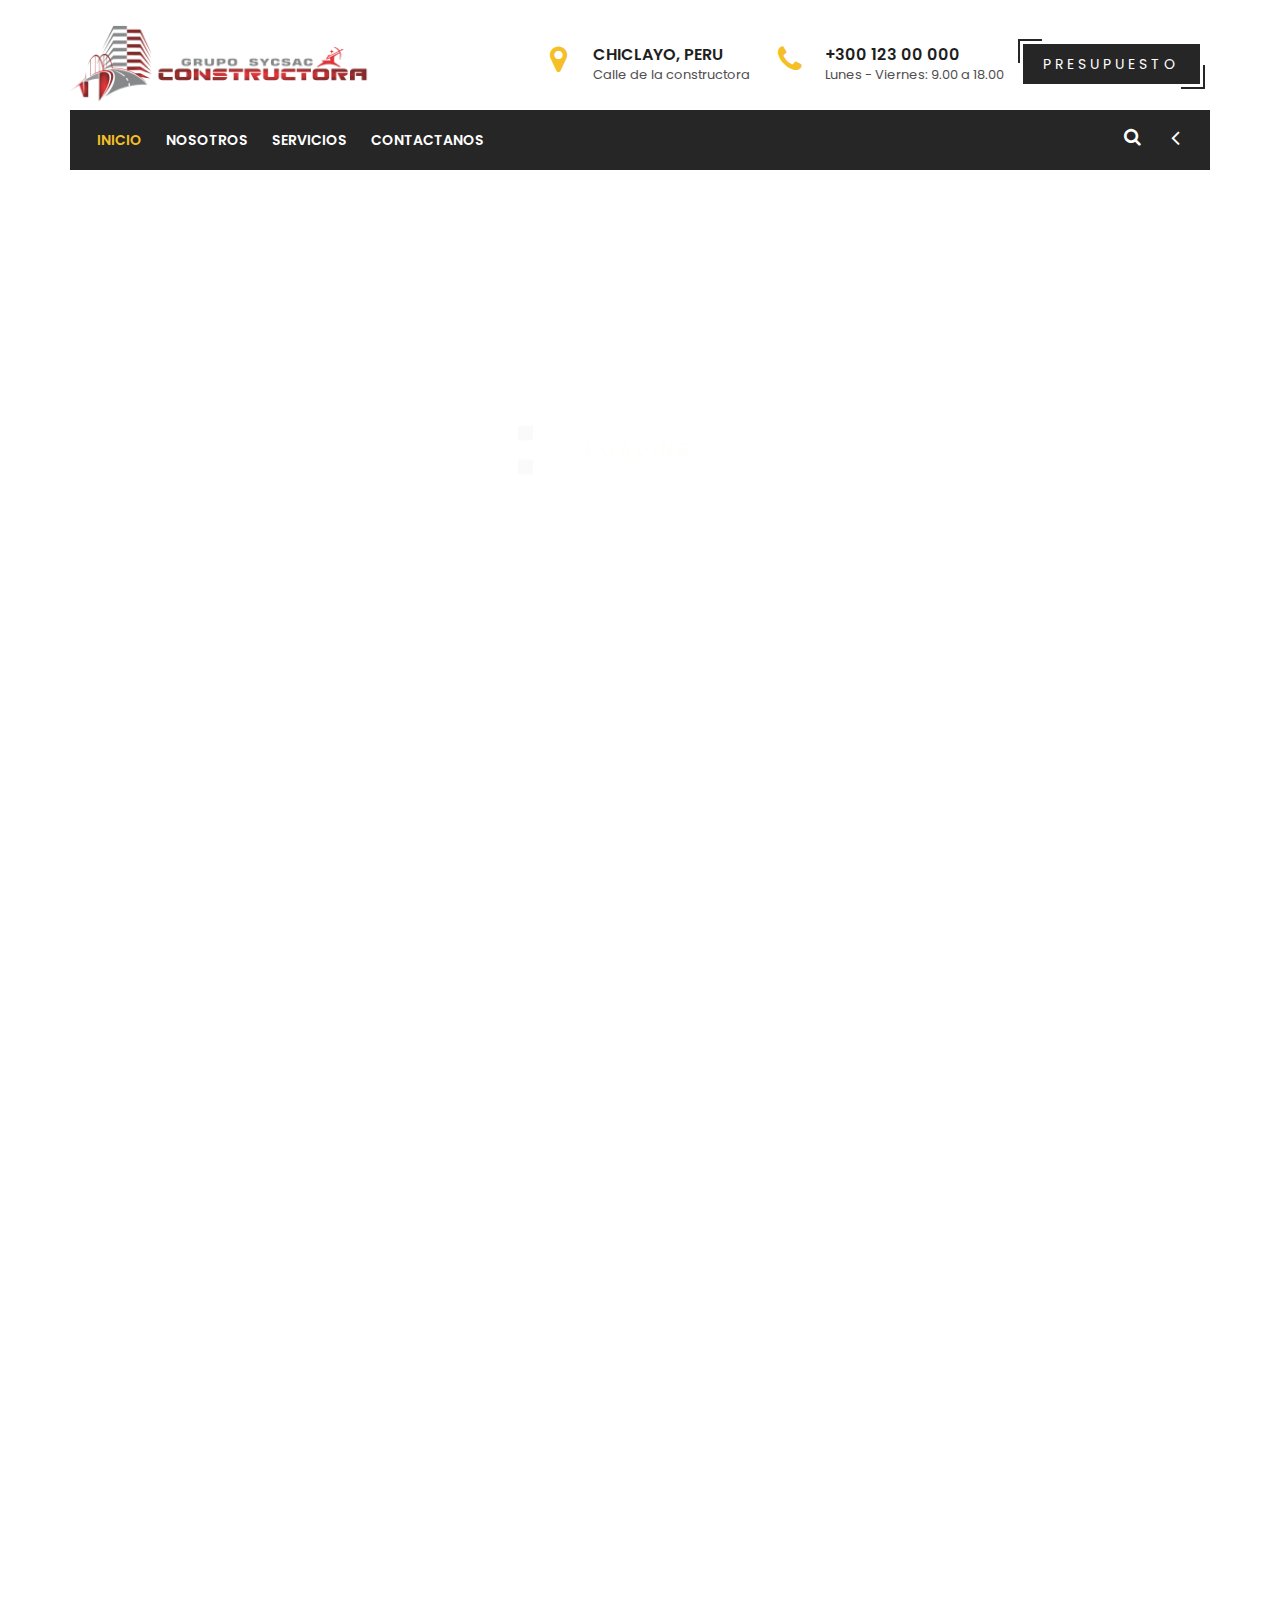
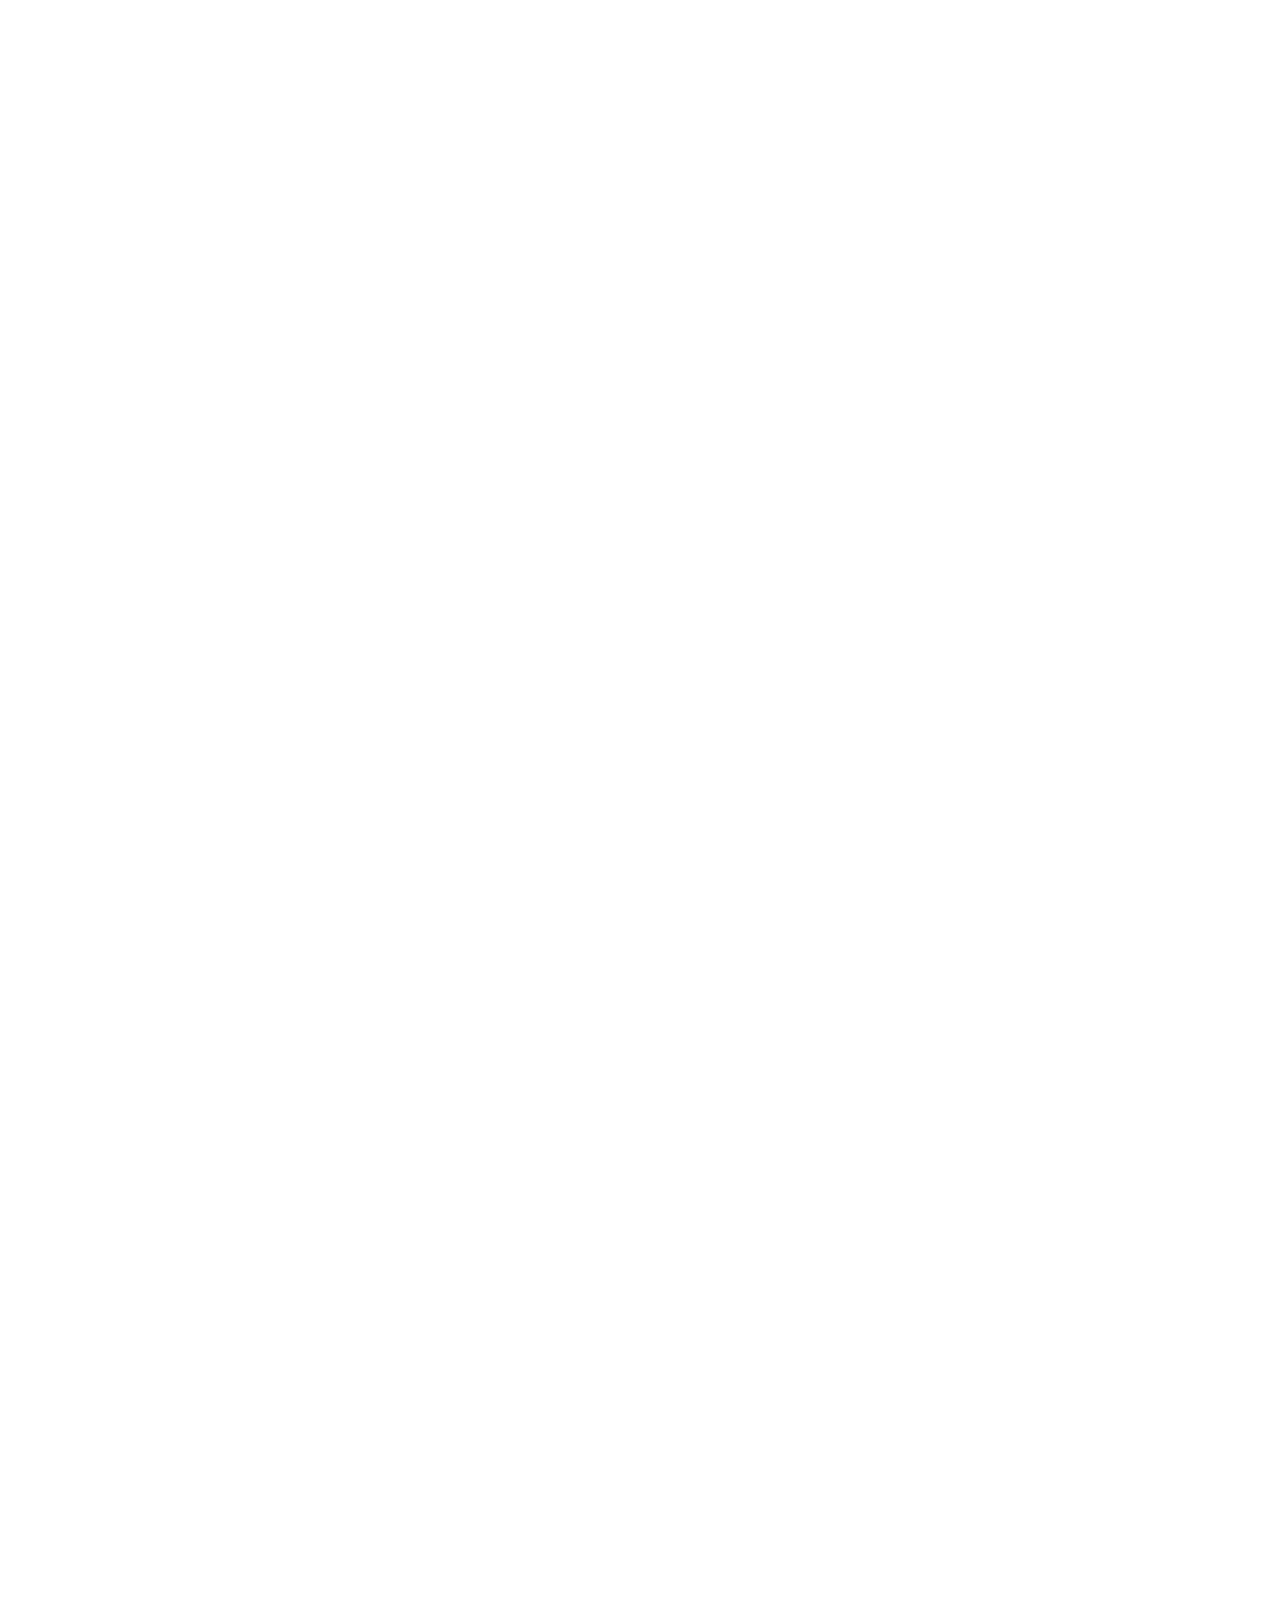
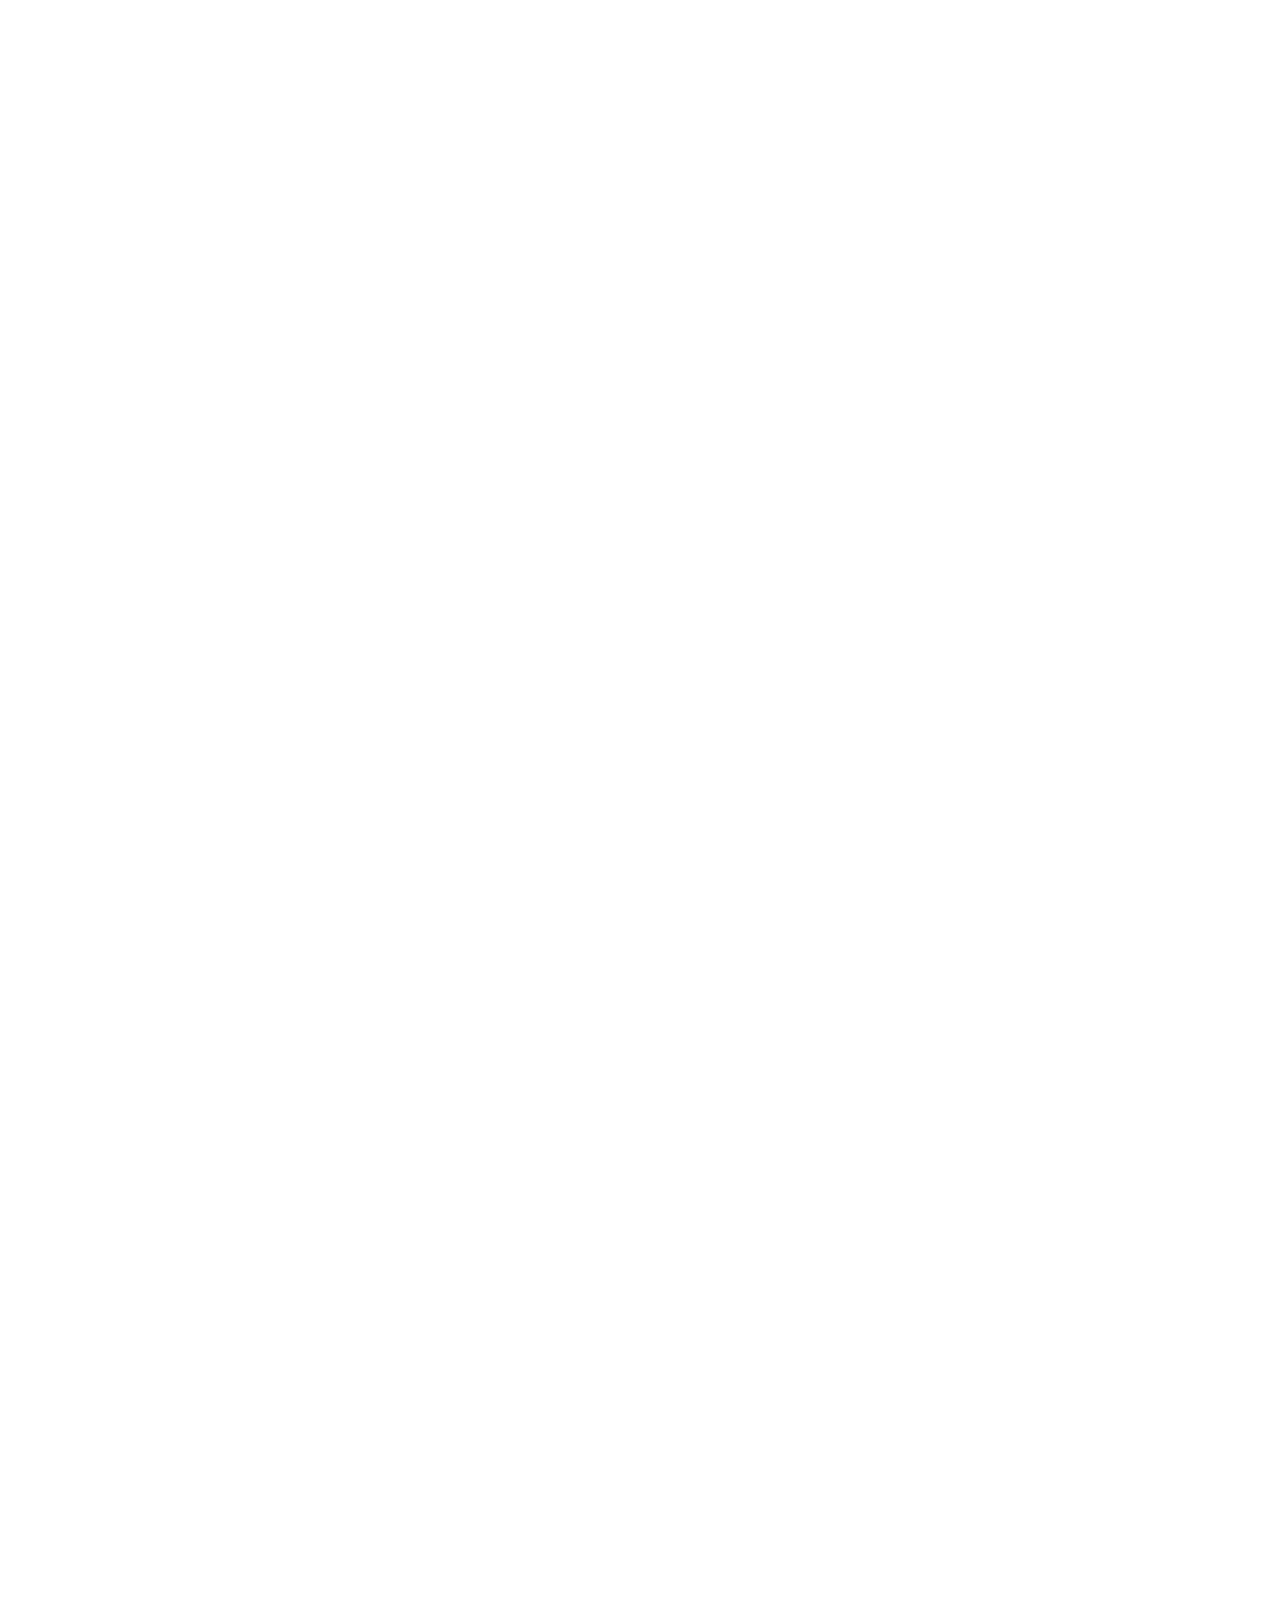
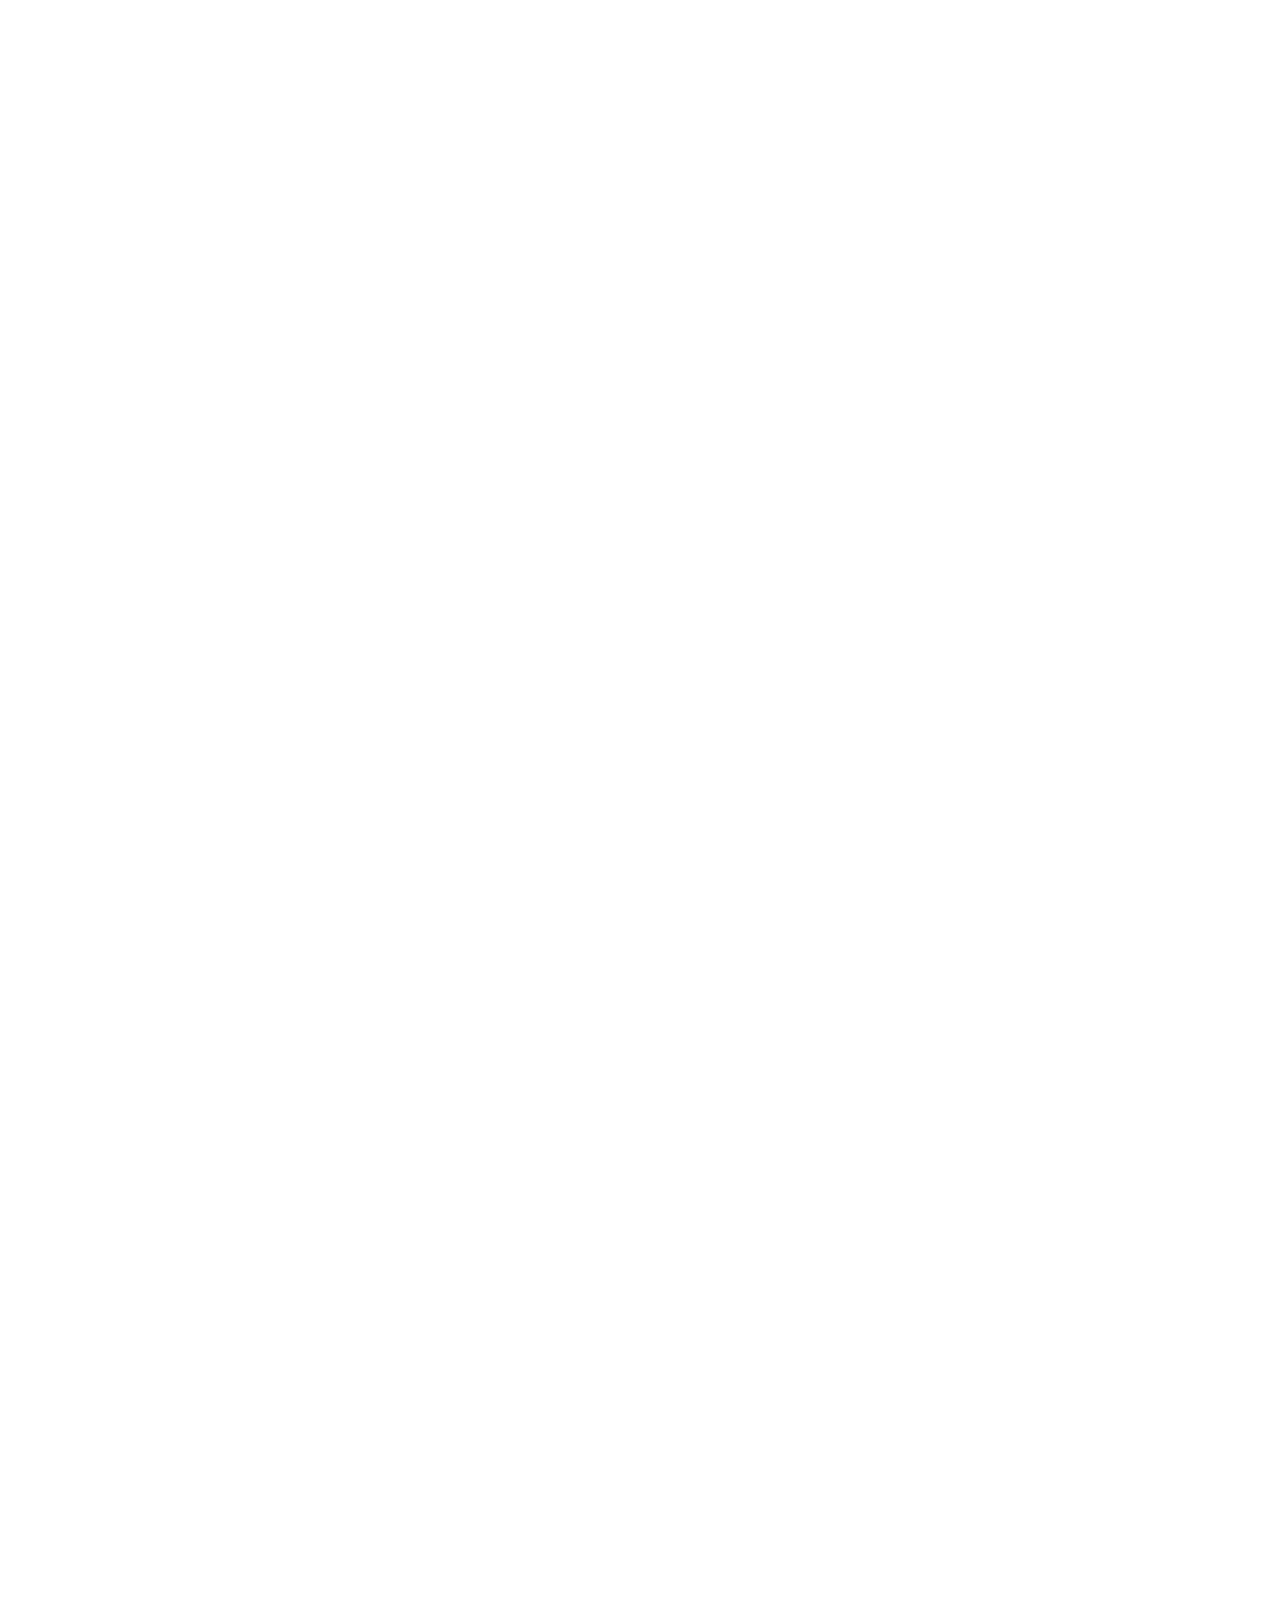
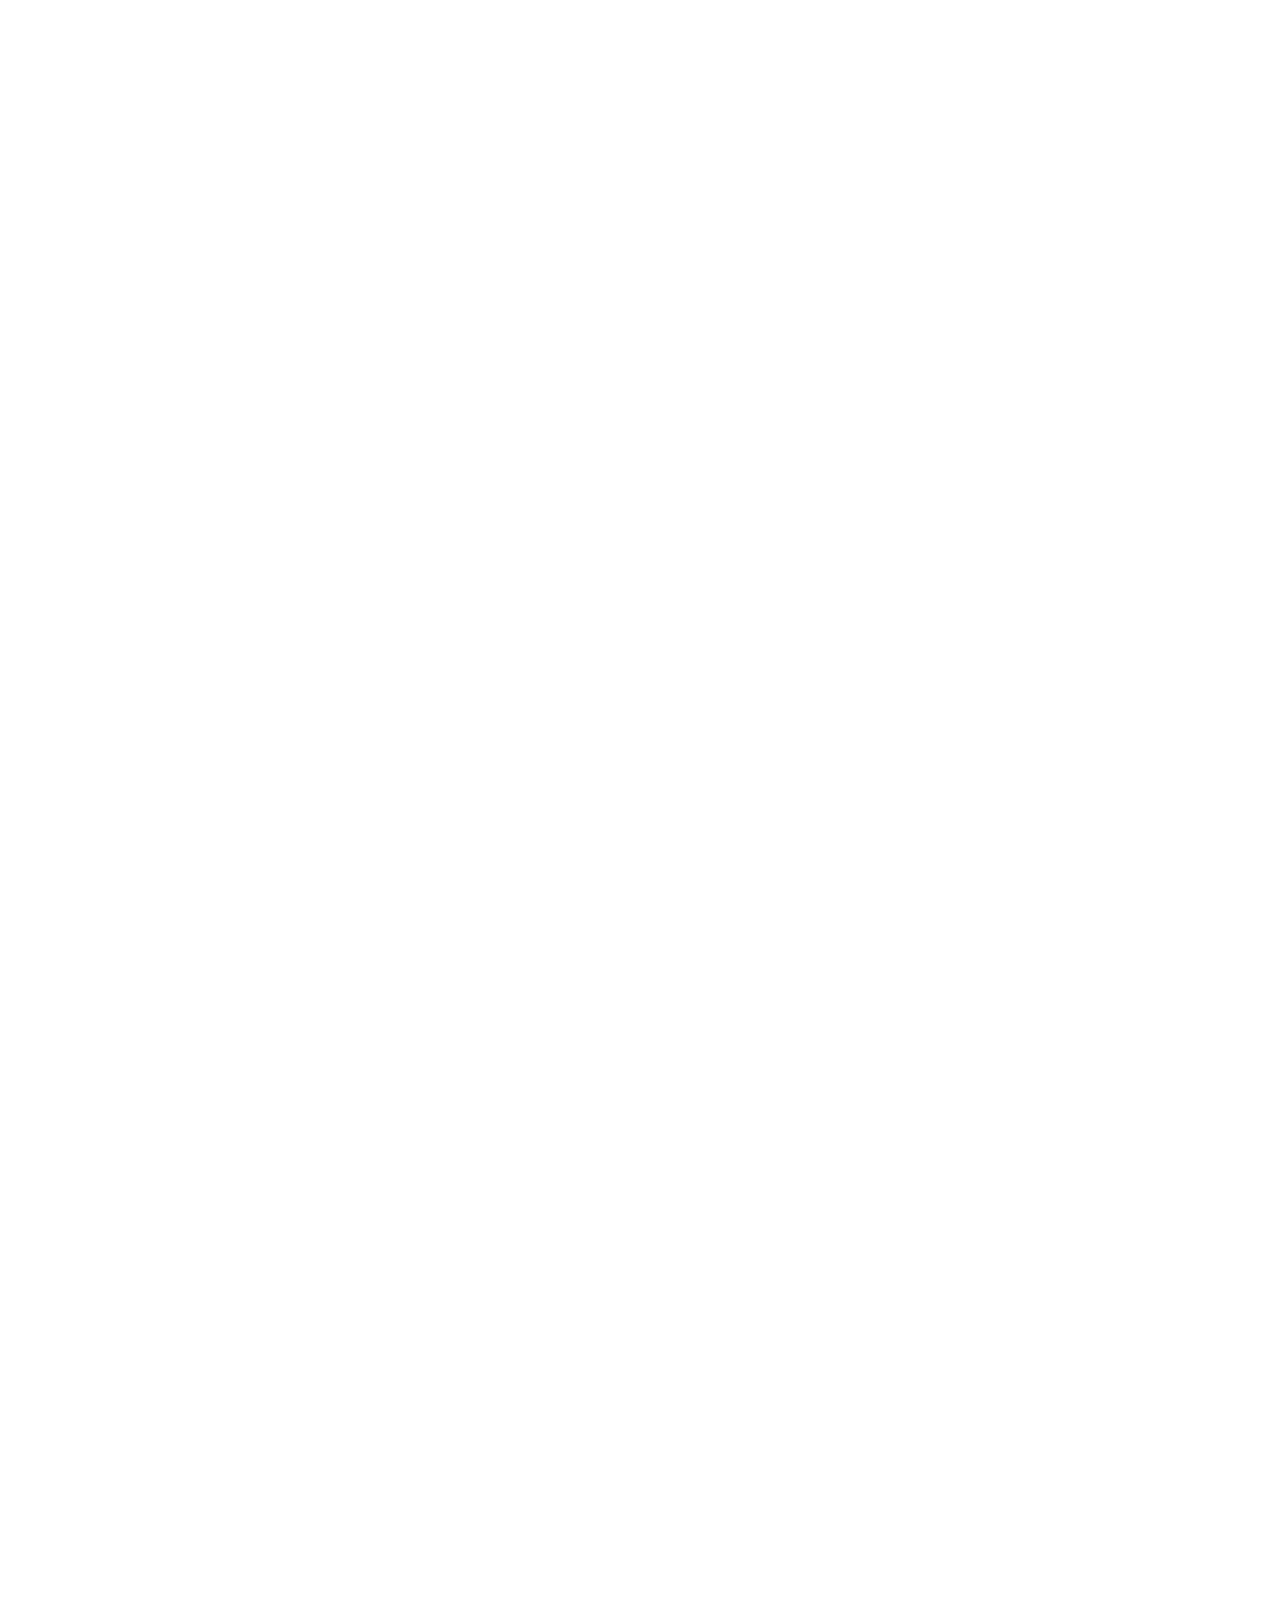
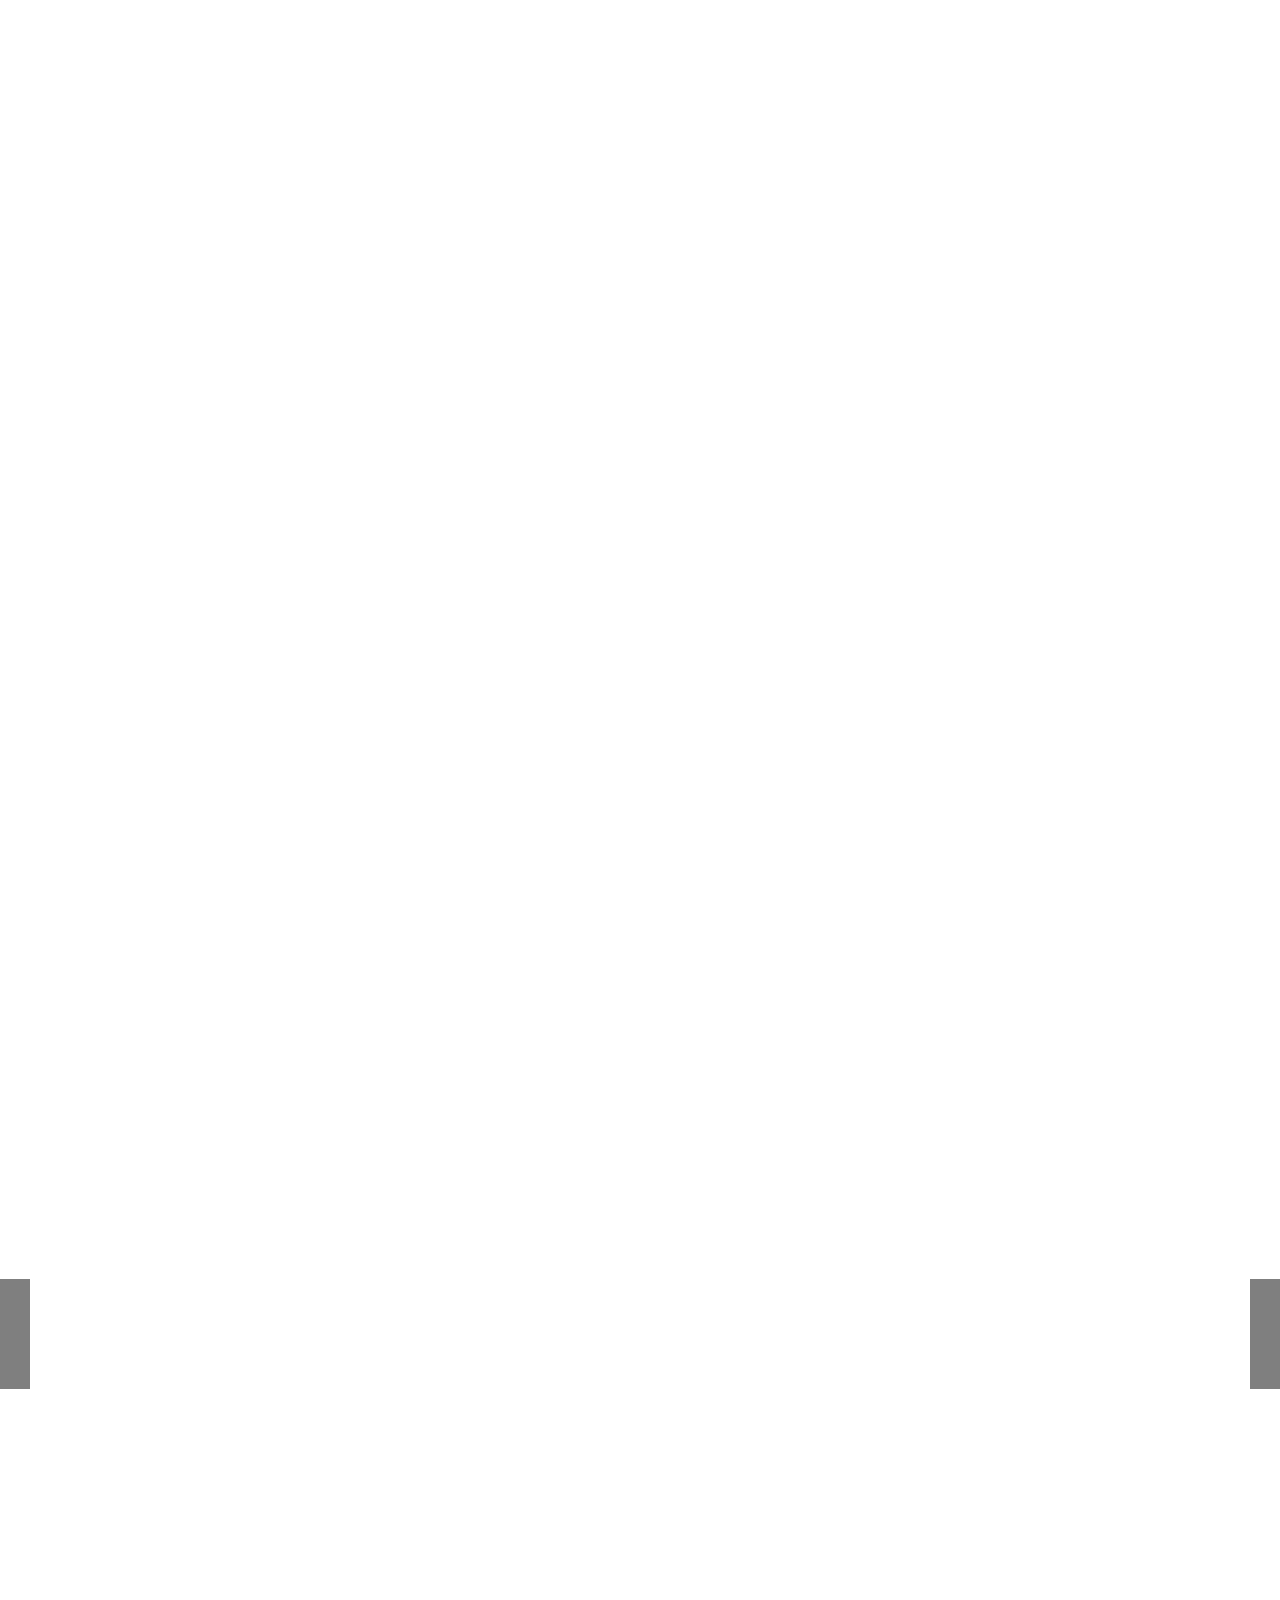
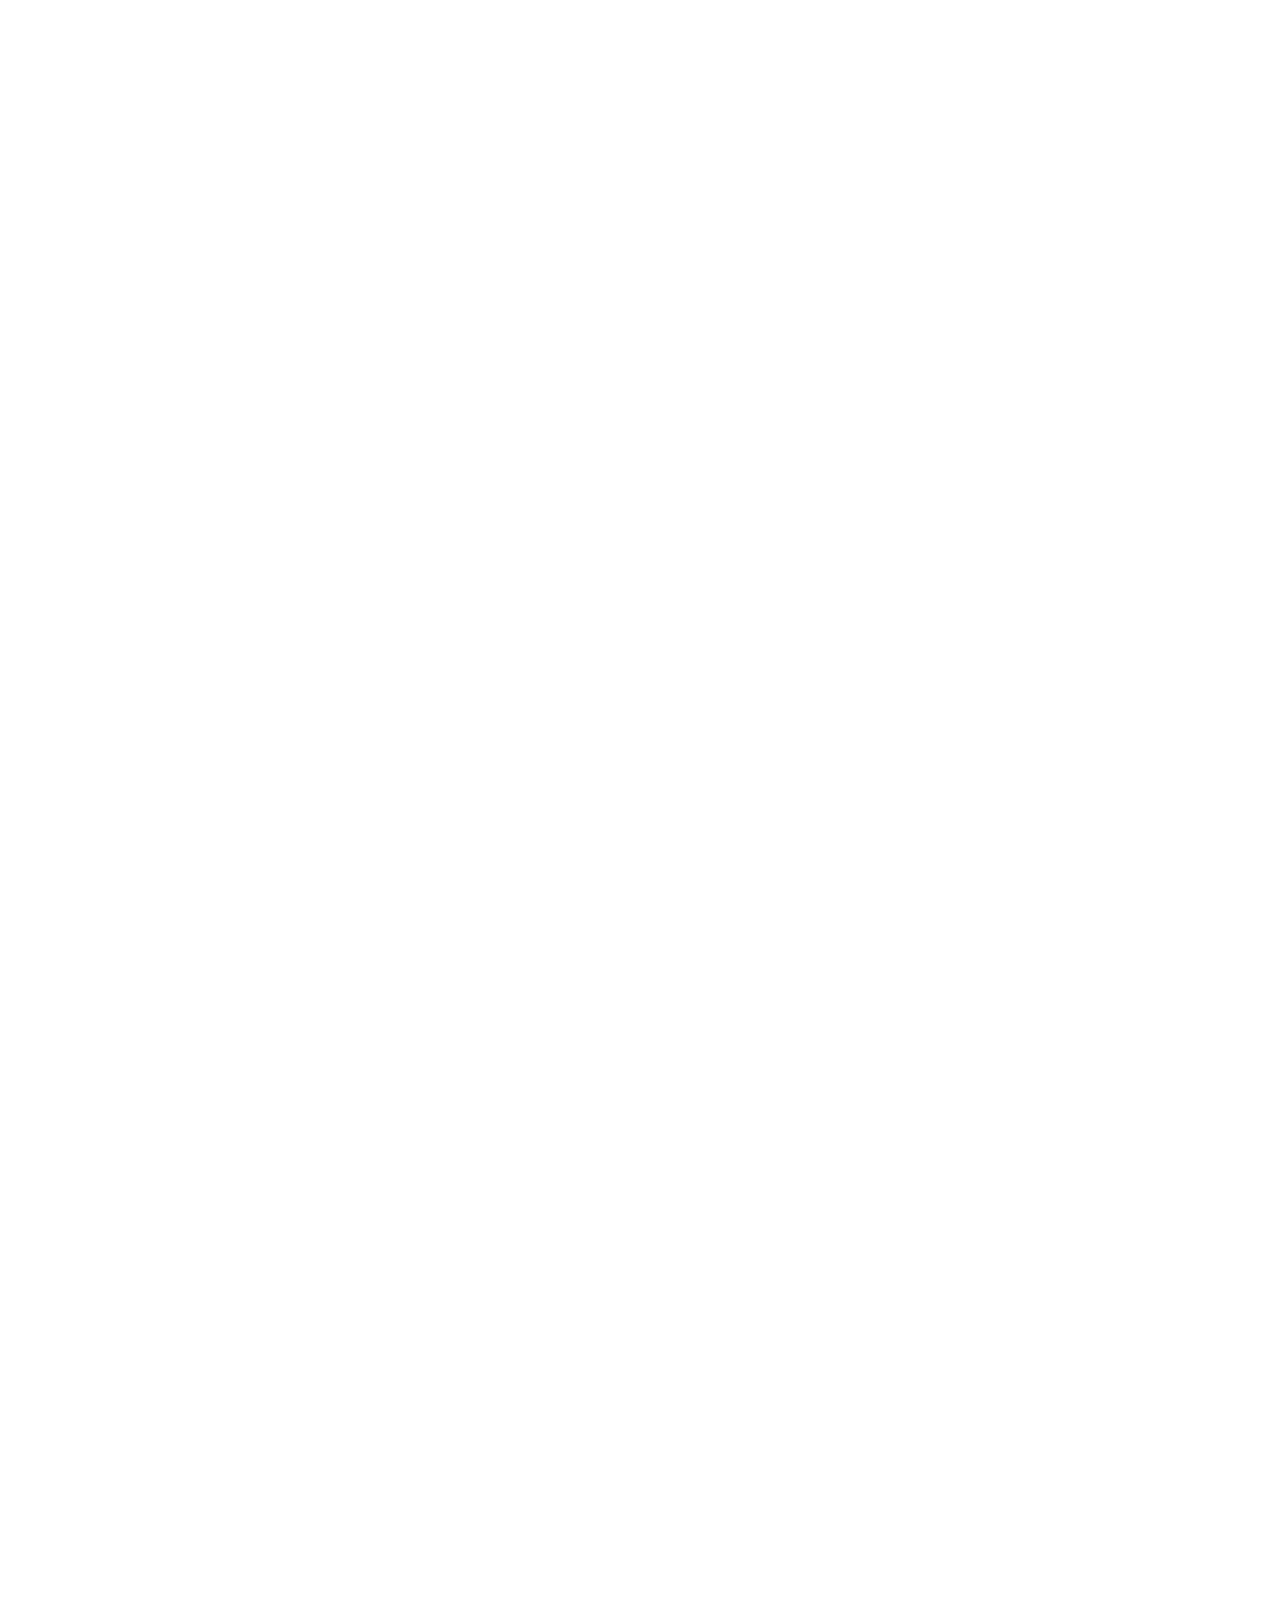
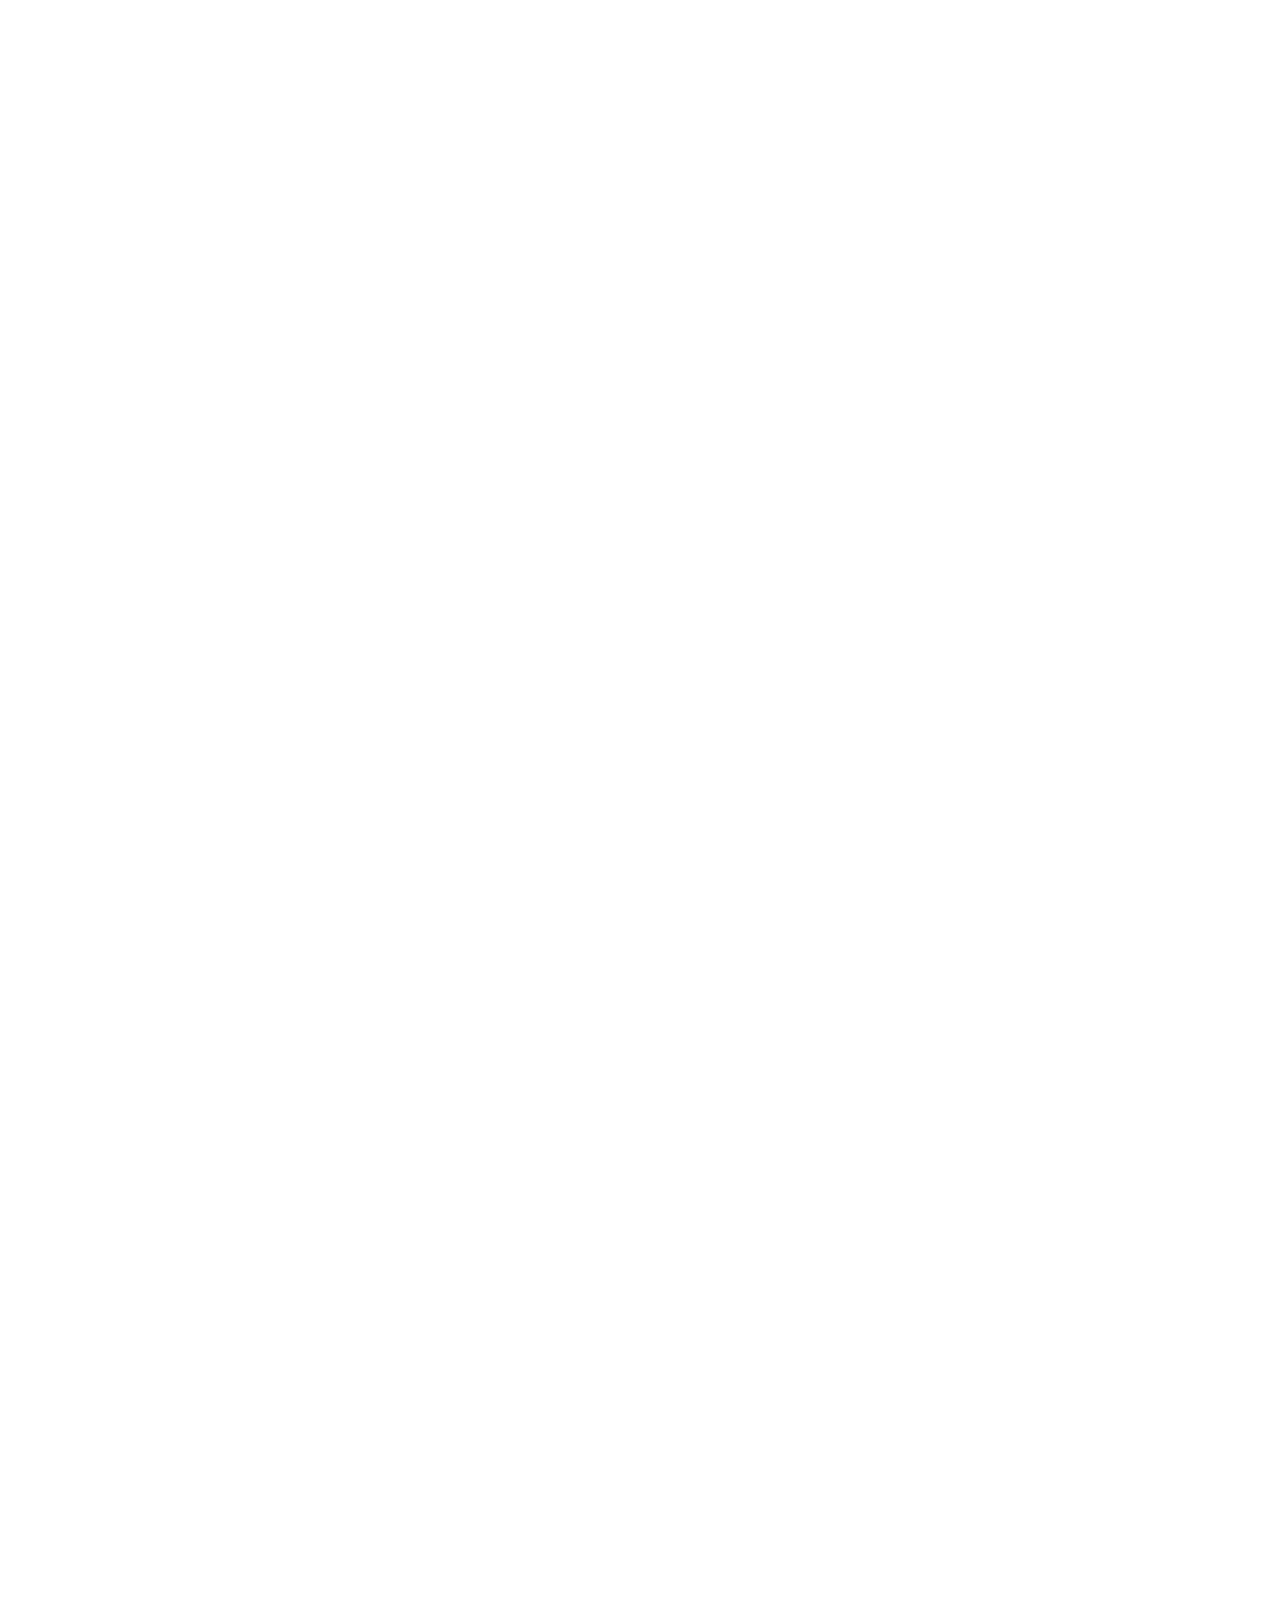
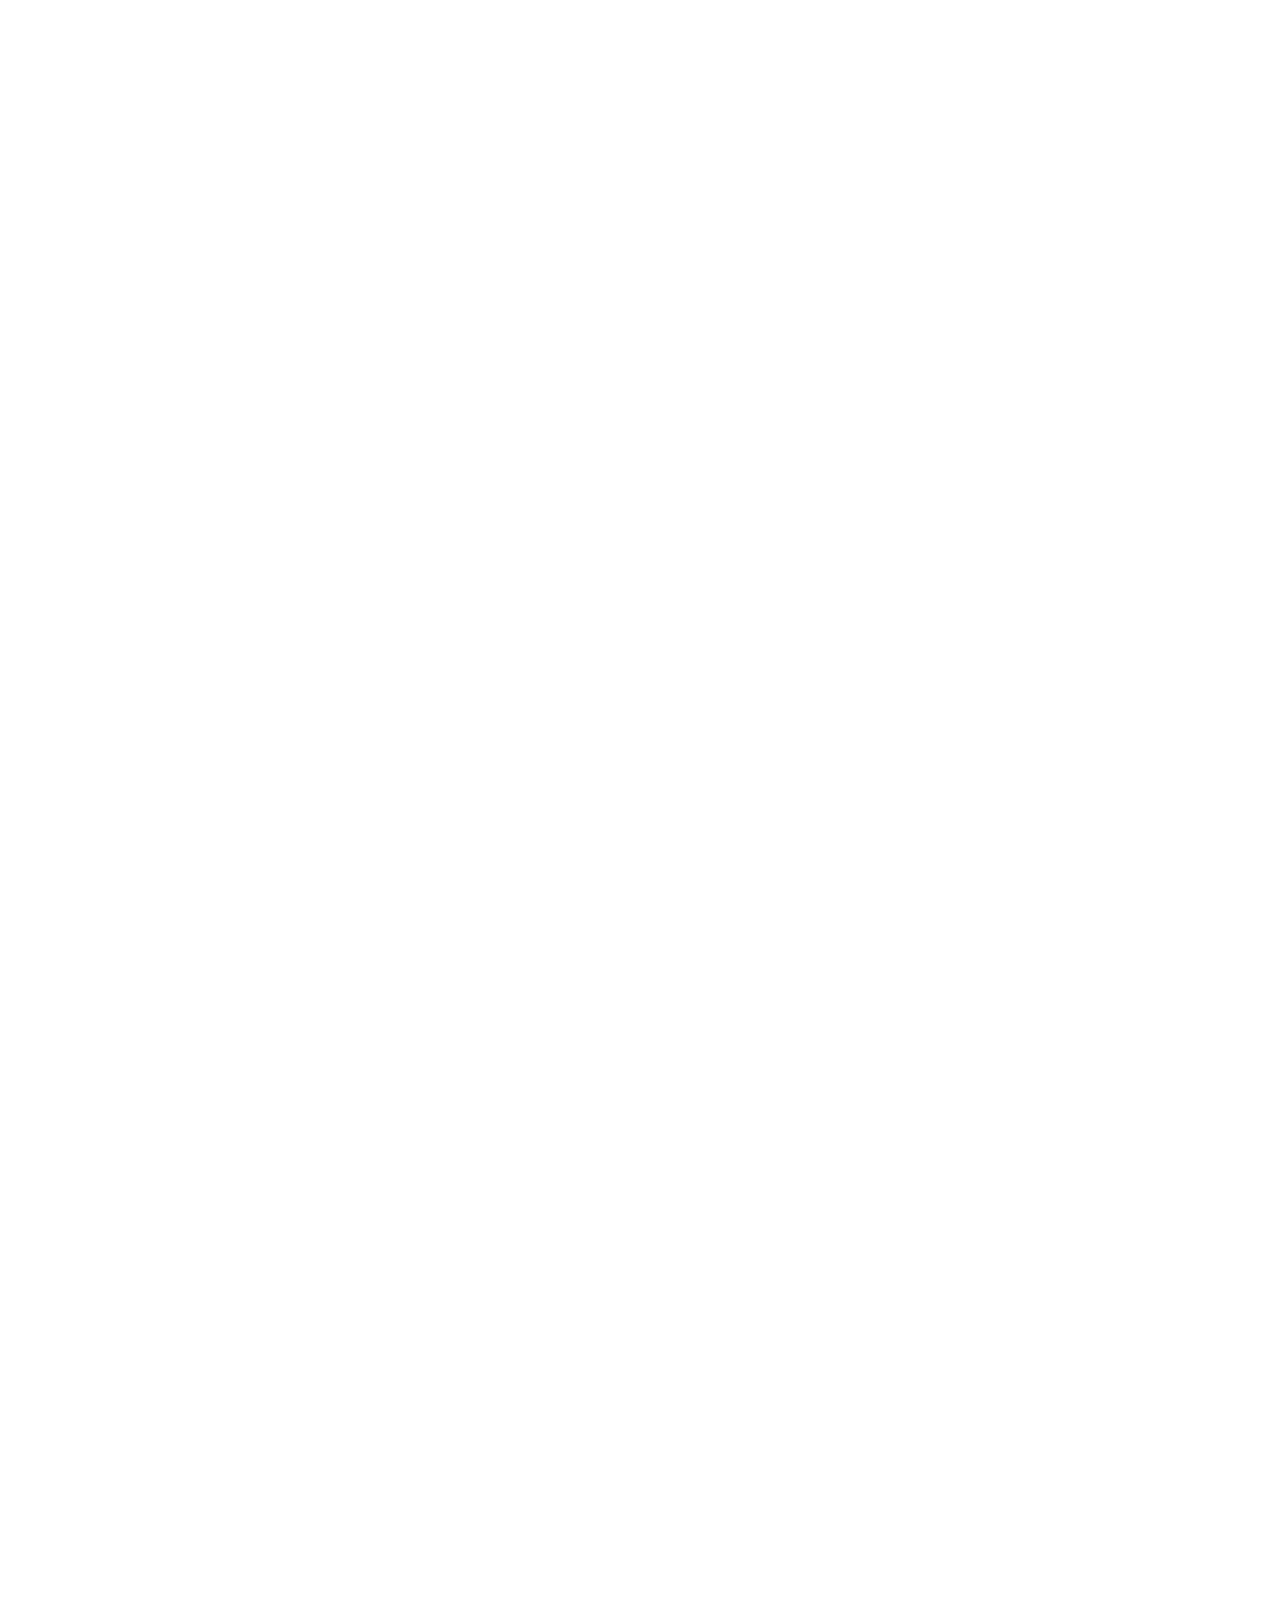
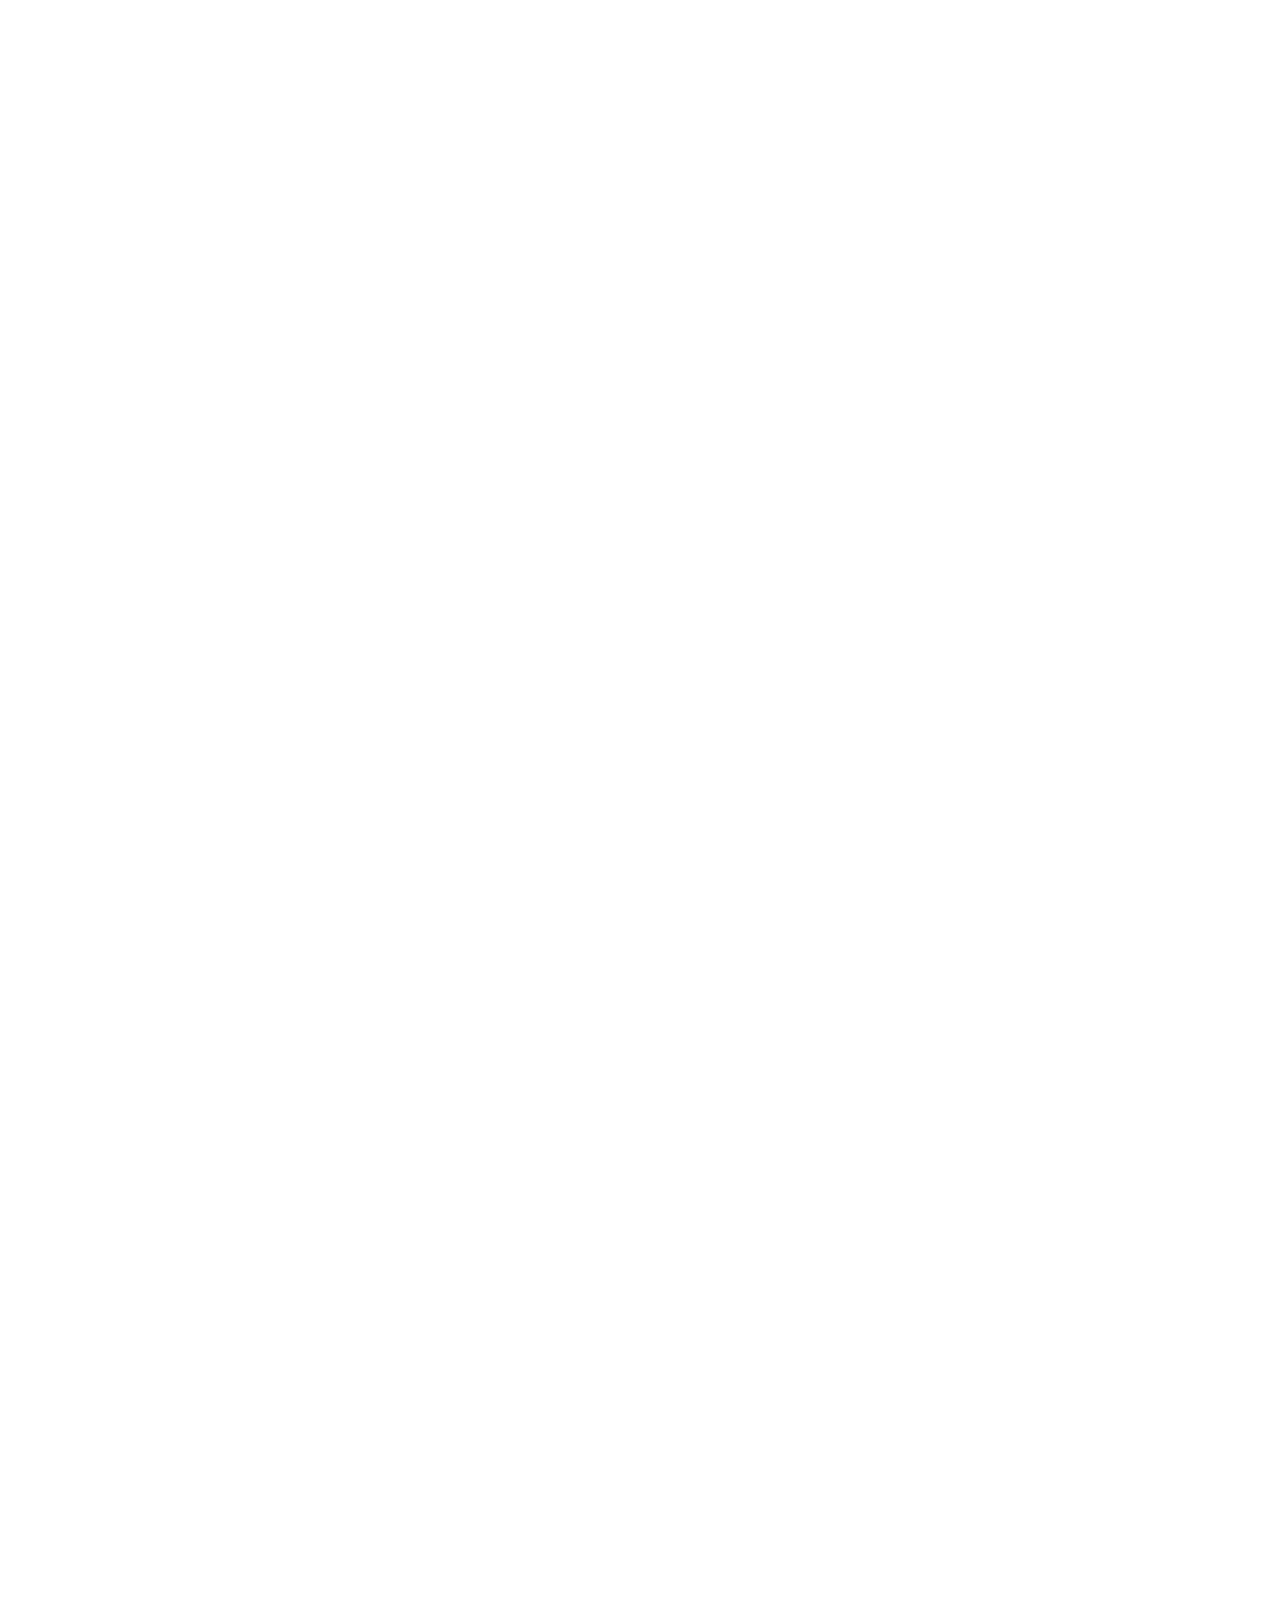
==== commit cad02063: "colores.cs" ====
--- a/index.html
+++ b/index.html
@@ -45,6 +45,7 @@
     
     <!-- MAIN STYLE SHEET -->
     <link rel="stylesheet" type="text/css" href="css/style.css">
+    <link rel="stylesheet" type="text/css" href="css/colores.css">
     
     <!-- FLATICON STYLE SHEET -->
     <link rel="stylesheet" type="text/css" href="css/flaticon.min.css">
--- a/css/colores.css
+++ b/css/colores.css
@@ -0,0 +1 @@
+.logo-header {width: 300px !important;}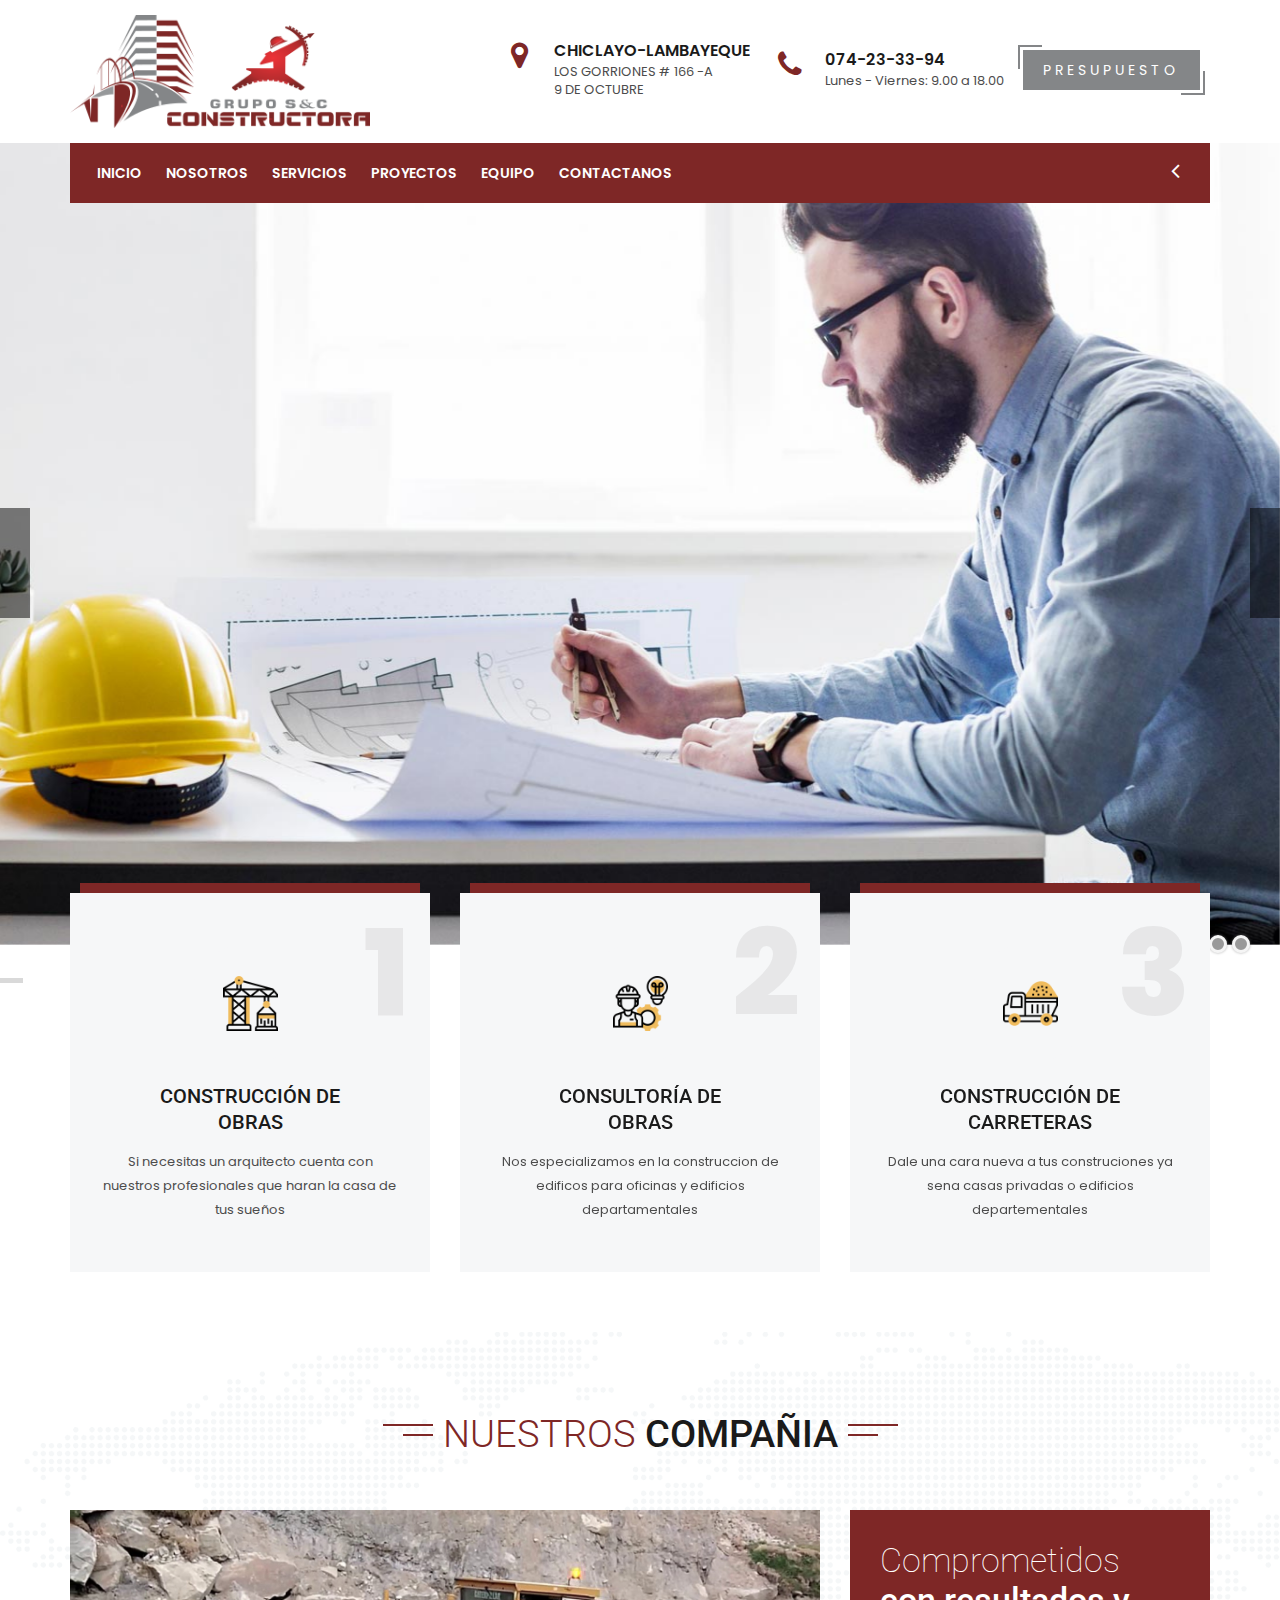
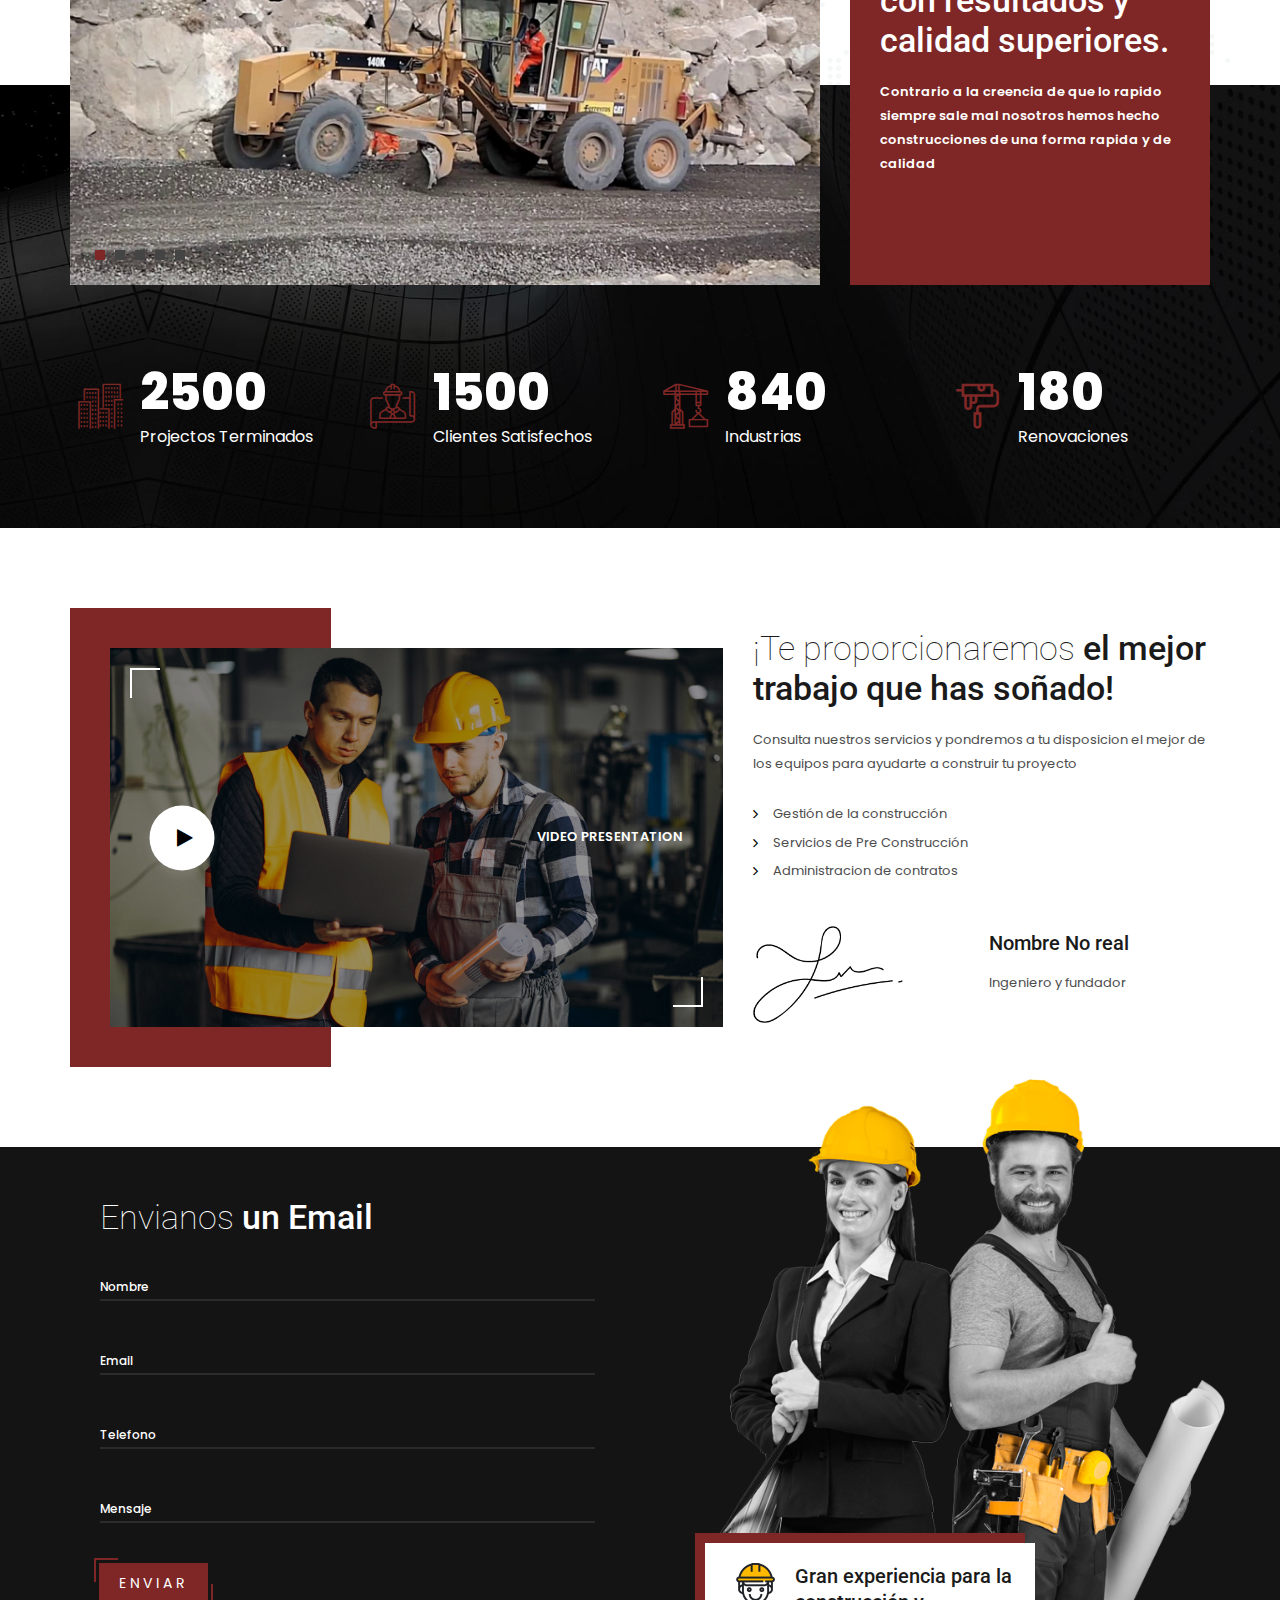
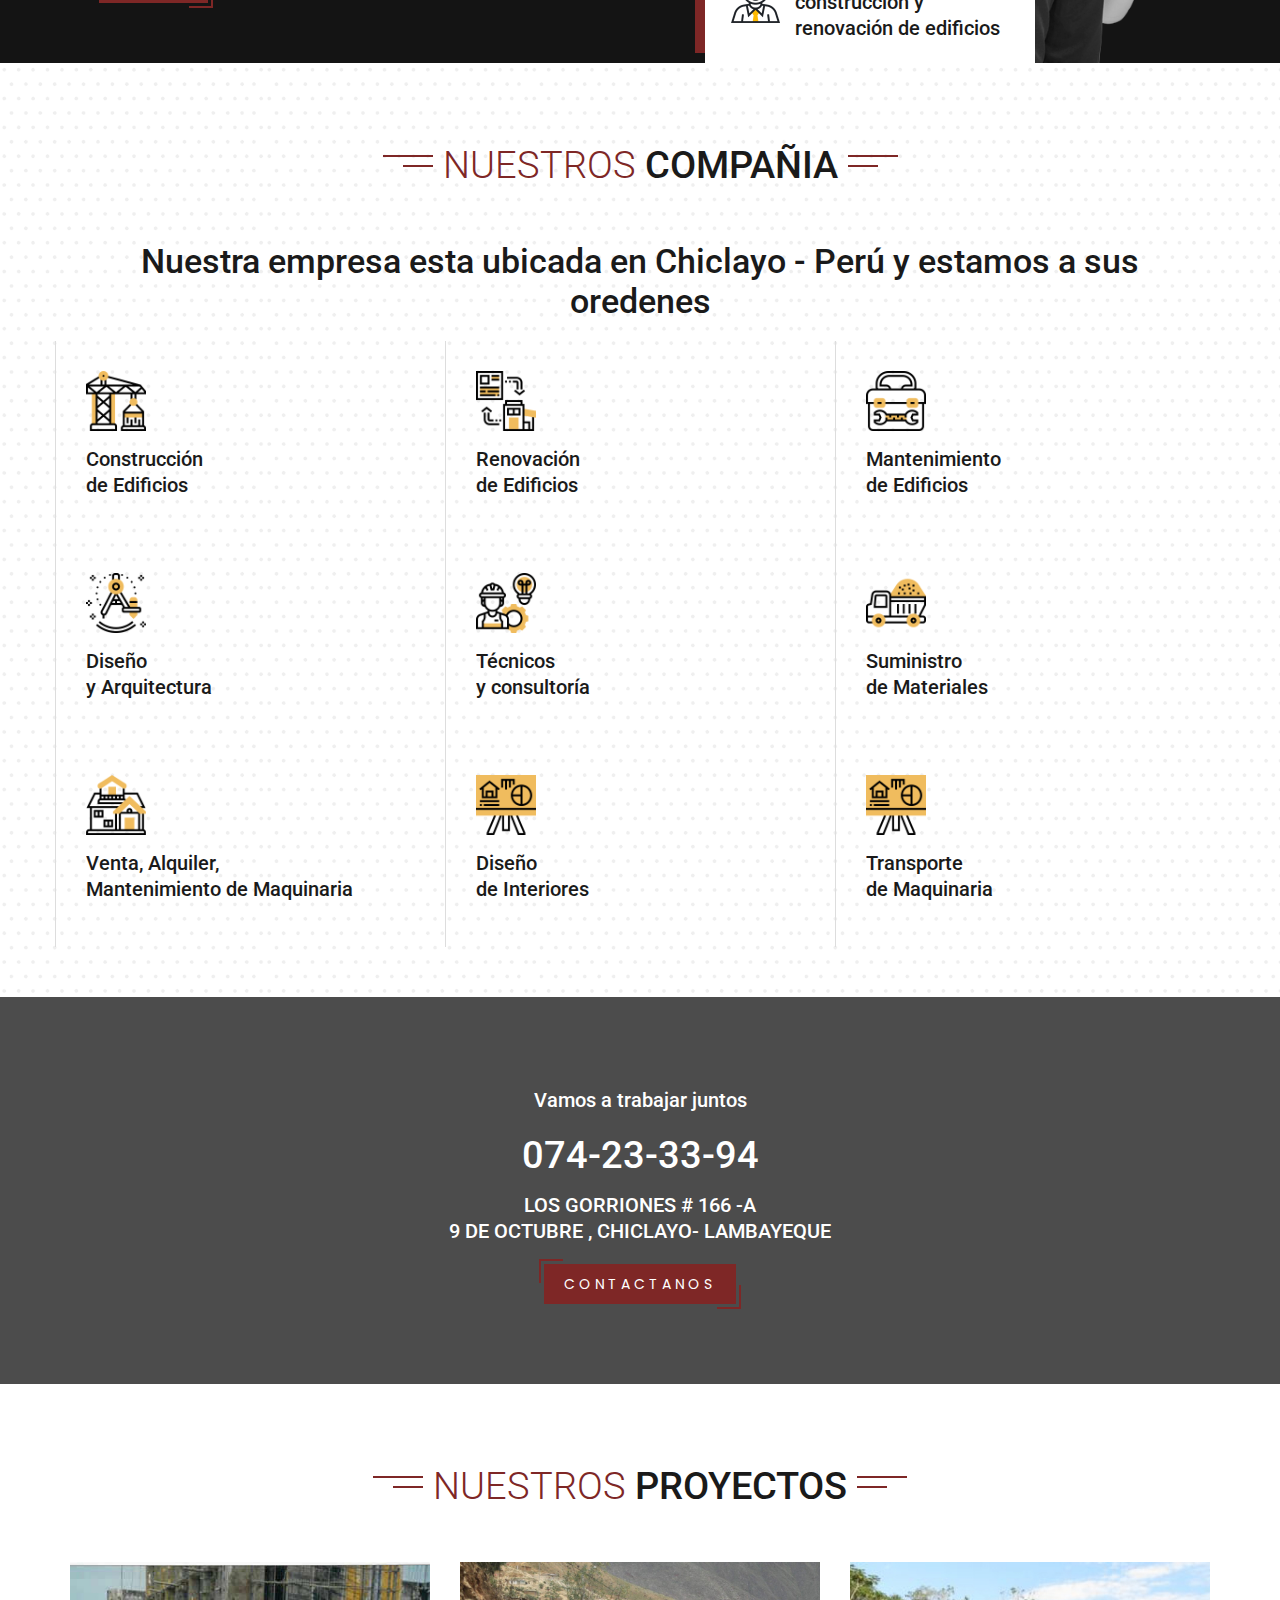
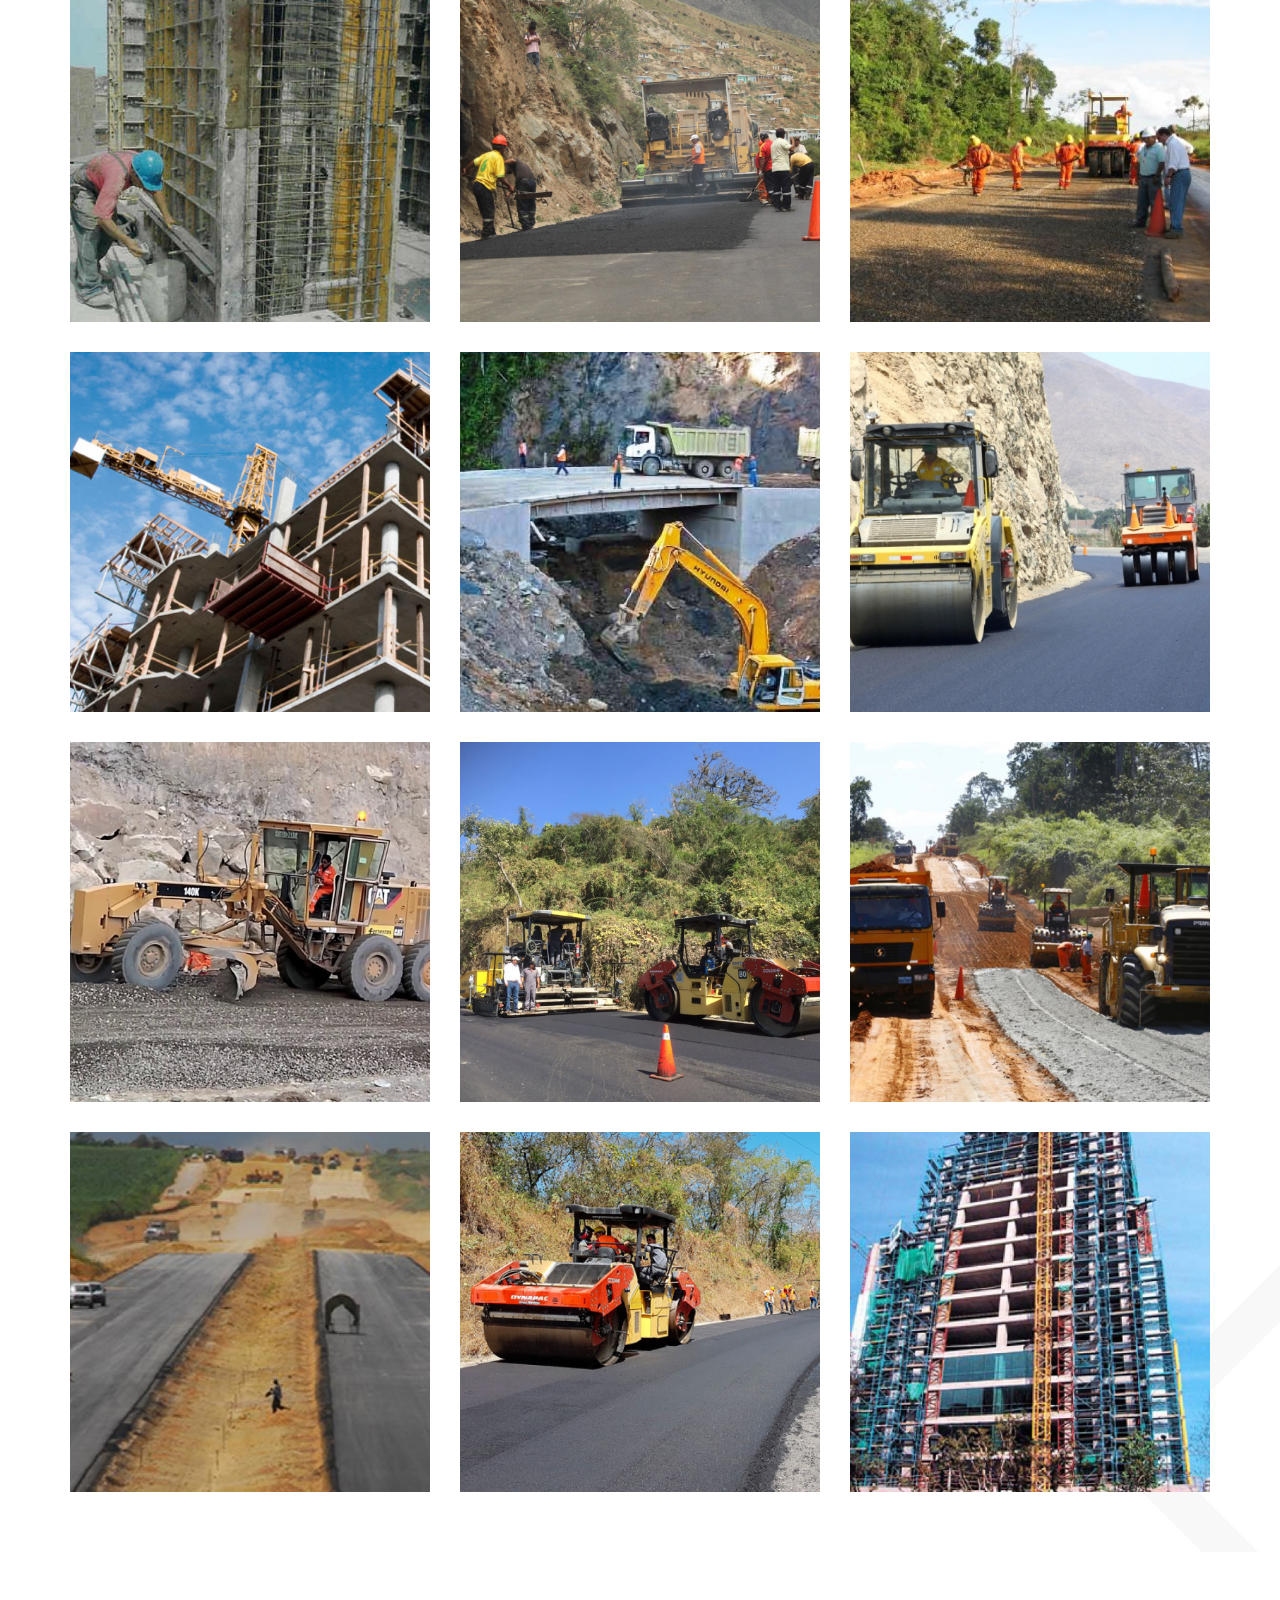
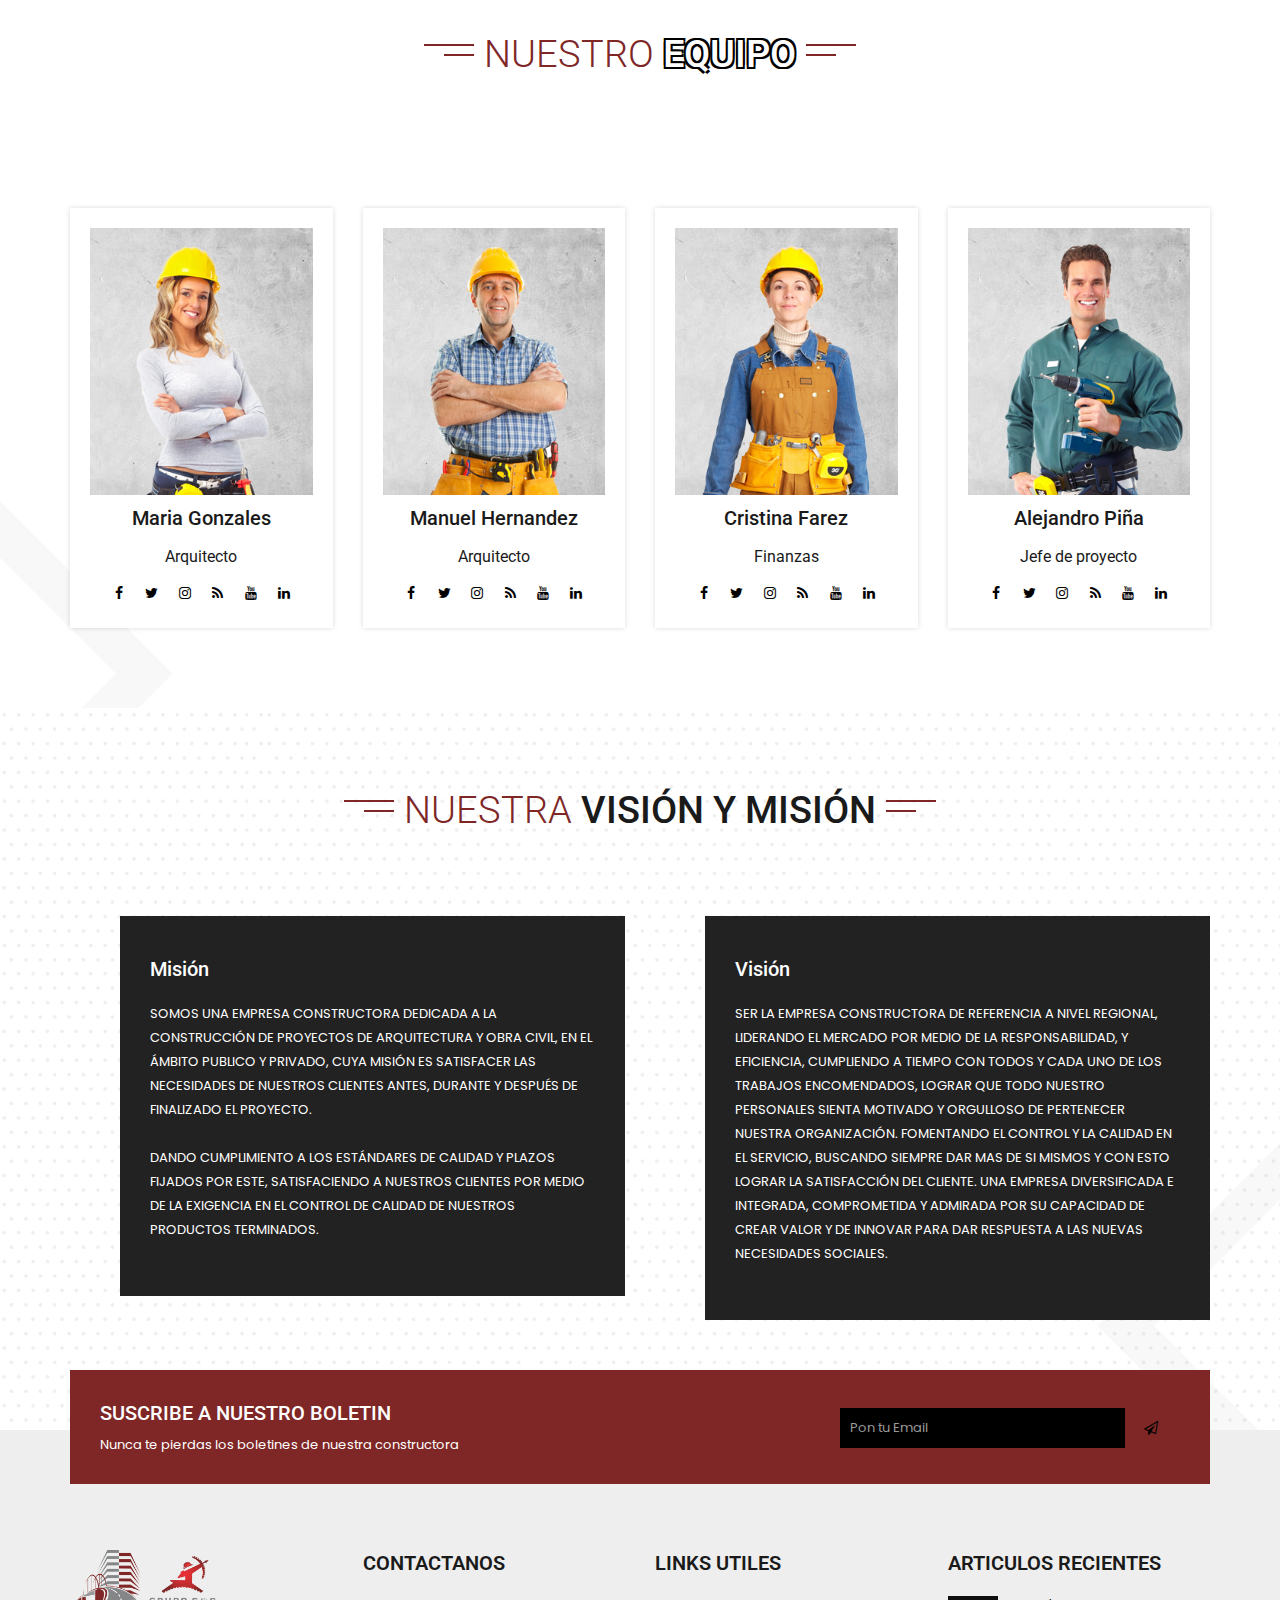
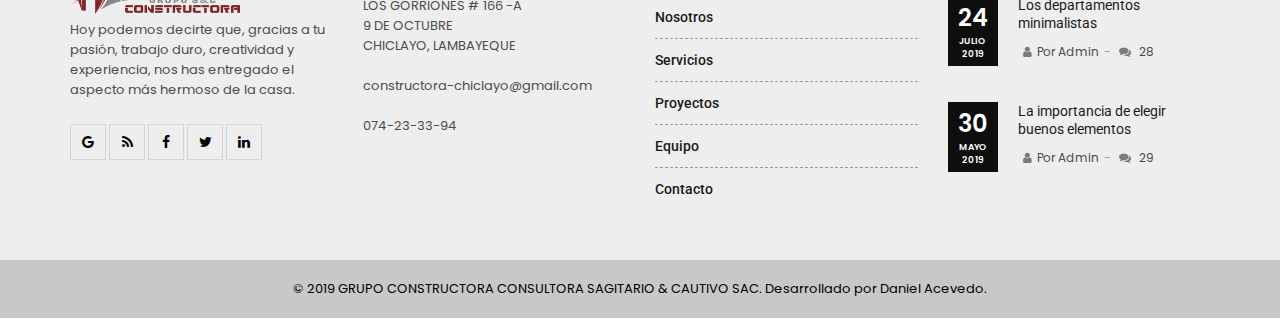
==== commit 0614bc30: "cambiar 01 - 06" ====
--- a/index.html
+++ b/index.html
@@ -1,12 +1,11 @@
-﻿﻿
 <!DOCTYPE html>
-<html lang="en">
+<html lang="es-PE">
 
 <head>
 
     <!-- META -->
     <meta charset="utf-8" />    
-    <meta http-equiv=”Content-Type” content=”text/html; charset=UTF-8″ />
+    <meta http-equiv="Content-Type" content="text/html; charset=utf-8" />
     <meta http-equiv="X-UA-Compatible" content="IE=edge">
     <meta name="keywords" content="" />
     <meta name="author" content="" />
@@ -36,7 +35,7 @@
 
     <!-- OWL CAROUSEL STYLE SHEET -->
     <link rel="stylesheet" type="text/css" href="css/owl.carousel.min.css">
-
+ 
     <!-- MAGNIFIC POPUP STYLE SHEET -->
     <link rel="stylesheet" type="text/css" href="css/magnific-popup.min.css">
     
@@ -45,7 +44,7 @@
     
     <!-- MAIN STYLE SHEET -->
     <link rel="stylesheet" type="text/css" href="css/style.css">
-    <link rel="stylesheet" type="text/css" href="css/colores.css">
+    <link rel="stylesheet" type="text/css" href="css/cherry.css">
     
     <!-- FLATICON STYLE SHEET -->
     <link rel="stylesheet" type="text/css" href="css/flaticon.min.css">
@@ -64,15 +63,15 @@
 
 <body>
 
-    <div class="page-wraper"> 
+    <div id="home" class="page-wraper"> 
         <!-- HEADER START -->
         <header class="site-header header-style-2">
             <!-- Search Form -->
             <div class="header-middle bg-white">
                 <div class="container">
                     <div class="logo-header">
-                        <a href="index.html">
-                            <img src="images/logo-light.png" width="300" height="76" alt="" />
+                        <a href="#home">
+                            <img src="images/logo.png" width="300" height="76" alt="" />
                         </a>
                     </div>
                     <div class="header-info">
@@ -82,8 +81,9 @@
                                     <span class="icon-cell  text-primary"><i class="fa fa-map-marker"></i></span>
                                 </div>
                                 <div class="icon-content">
-                                    <strong>Chiclayo, Peru</strong>
-                                    <span>Calle de la constructora</span>
+                                    <strong>CHICLAYO-LAMBAYEQUE</strong>
+                                    <span>LOS GORRIONES # 166 -A</span><br />
+                                    <span>9 DE OCTUBRE</span>
                                 </div>
                             </li>
                             <li>
@@ -92,13 +92,13 @@
                                     <span class="icon-cell  text-primary"><i class="fa fa-phone"></i></span>
                                 </div>
                                 <div class="icon-content">
-                                    <strong>+300 123 00 000</strong>
+                                    <strong>074-23-33-94</strong>
                                     <span>Lunes - Viernes: 9.00 a 18.00</span>
                                 </div>
                             
                             </li>
                             <li class="btn-col-last">
-                                <a class="site-button-secondry btn-effect">Presupuesto</a>
+                                <a href="#contact" class="site-button-secondry btn-effect">Presupuesto</a>
                             </li>
                         </ul>
                     </div>
@@ -118,11 +118,6 @@
                         </button>
                         <!-- ETRA Nav -->
                         <div class="extra-nav">
-                            <div class="extra-cell">                                            
-                                <a href="#search">
-                                    <i class="fa fa-search"></i>
-                                </a>
-                            </div>
                             <div class="extra-cell">
                                 <a href="#" class="contact-slide-show"><i class="fa fa-angle-left arrow-animation"></i></a>
                             </div>                                
@@ -139,24 +134,24 @@
                                         <div class="mt-icon-box-wraper center p-b30">
                                             <div class="icon-xs m-b20 scale-in-center"><i class="fa fa-phone"></i></div>
                                             <div class="icon-content">
-                                                <h5 class="m-t0 font-weight-500">Phone number</h5>
-                                                <p>(075) 123-7654</p>
+                                                <h5 class="m-t0 font-weight-500">Número de teléfono</h5>
+                                                <p>074-23-33-94</p>
                                             </div>
                                         </div>
                                         
                                         <div class="mt-icon-box-wraper center p-b30">
                                             <div class="icon-xs m-b20 scale-in-center"><i class="fa fa-envelope"></i></div>
                                             <div class="icon-content">
-                                                <h5 class="m-t0 font-weight-500">Email address</h5>
-                                                <p>7xthemehelp@gmail.com</p>
+                                                <h5 class="m-t0 font-weight-500">Email</h5>
+                                                <p>constructora-chiclayo@gmail.com</p>
                                             </div>
                                         </div>
                                         
                                         <div class="mt-icon-box-wraper center p-b30">
                                             <div class="icon-xs m-b20 scale-in-center"><i class="fa fa-map-marker"></i></div>
                                             <div class="icon-content">
-                                                <h5 class="m-t0 font-weight-500">Address info</h5>
-                                                <p>201 Liverpool Street, Suite 721, London</p>
+                                                <h5 class="m-t0 font-weight-500">Dirección</h5>
+                                                <p>Chiclayo - Perú</p>
                                             </div>
                                         </div>
                                     </div>                                          
@@ -171,7 +166,7 @@
                                           </ul>
                                     </div>
                                     <div class="text-center">
-                                        <h4 class="font-weight-600">&copy;  2019 7xtheme</h4> 
+                                        <h4 class="font-weight-600">&copy;  2019 GRUPO CONSTRUCTORA<br /> CONSULTORA SAGITARIO & CAUTIVO SAC</h4> 
                                     </div>                                                                              
                                  </div>
                             </div> 
@@ -181,7 +176,7 @@
                                 <span class="close"></span>
                                 <form role="search" id="searchform" action="/search" method="get" class="radius-xl">
                                     <div class="input-group">
-                                        <input value="" name="q" type="search" placeholder="Type to search"/>
+                                        <input value="" name="q" type="search" placeholder="Buscar..."/>
                                         <span class="input-group-btn"><button type="button" class="search-btn"><i class="fa fa-search arrow-animation"></i></button></span>
                                     </div>   
                                 </form>
@@ -190,19 +185,12 @@
                         <!-- MAIN Nav -->
                         <div class="header-nav navbar-collapse collapse">
                                 <ul class=" nav navbar-nav">
-                                   <li class="active has-child">
-                                        <a href="index.html">Inicio</a>
-                                    </li>   
-
-                                    <li>
-                                        <a href="about-1.html">Nosotros</a>
-                                    </li> 
-                                    <li>
-                                        <a href="services.html">Servicios</a>
-                                    </li>                                                                                                                                              
-                                    <li>
-                                        <a href="contact-1.html">Contactanos</a>
-                                    </li>                              
+                                   <li class="active has-child"><a href="#home">Inicio</a></li>   
+                                    <li><a href="#company">Nosotros</a></li> 
+                                    <li><a href="#services">Servicios</a></li>                                                                                                                                              
+                                    <li><a href="#project">Proyectos</a></li>                                                                                                                                              
+                                    <li><a href="#team">Equipo</a></li>                                                                                                                                              
+                                    <li><a href="#contact">Contactanos</a></li>                              
                                 </ul>
                             </div>
                     </div>
@@ -748,12 +736,11 @@
                                         <div class="half-block-content icon-count-2 p-a30 p-tb50">
                                             <span class="icon-count-number">1</span>
                                             <div class="mt-icon-box-lg radius bg-gray m-b20 scale-in-center">
-                                                <span class="icon-cell"><img src="images/icon/compass.png" alt=""></span>
+                                                <span class="icon-cell"><img src="images/icon/crane-1.png" alt=""></span>
                                             </div>
                                             <div class="icon-content">
-                                                <h4 class="mt-tilte m-b25">Arquitectura</h4>
+                                                <h4 class="mt-tilte m-b25">CONSTRUCCIÓN DE <br />OBRAS</h4>
                                                 <p>Si necesitas un arquitecto cuenta con nuestros profesionales que haran la casa de tus sueños</p>
-                                                <a href="#" class="site-button-link" data-hover="Leer Mas">Leer Más <i class="fa fa-angle-right arrow-animation"></i></a>
                                             </div>
                                         </div>
                                         <div class="bg-cover  half-blocks-bg" style="background-image:url(images/services/1.jpg)"></div>
@@ -767,12 +754,11 @@
                                     <div class="half-block-content icon-count-2 bg-gray p-a30 p-tb50">
                                         <span class="icon-count-number">2</span>
                                         <div class="mt-icon-box-lg radius bg-gray m-b20 scale-in-center">
-                                            <span class="icon-cell"><img src="images/icon/crane-1.png" alt=""></span>
+                                            <span class="icon-cell"><img src="images/icon/idea.png" alt=""></span>
                                         </div>
                                         <div class="icon-content">
-                                            <h4 class="mt-tilte m-b25">Construccion de edificios</h4>
+                                            <h4 class="mt-tilte m-b25">CONSULTORÍA DE <br />OBRAS</h4>
                                             <p>Nos especializamos en la construccion de edificos para oficinas y edificios departamentales</p>
-                                            <a href="#" class="site-button-link" data-hover="Leer Más">Leer Más<i class="fa fa-angle-right arrow-animation"></i></a>
                                         </div>
                                     </div>
                                     <div class="bg-cover  half-blocks-bg" style="background-image:url(images/services/3.jpg)"></div>
@@ -785,12 +771,12 @@
                                     <div class="half-block-content icon-count-2 bg-gray p-a30 p-tb50">
                                         <span class="icon-count-number">3</span>
                                         <div class="mt-icon-box-lg radius bg-gray m-b20 scale-in-center">
-                                            <span class="icon-cell"><img src="images/icon/renovation.png" alt=""></span>
+                                            <span class="icon-cell"><img src="images/icon/dump-truck.png" alt=""></span>
                                         </div>
                                         <div class="icon-content">
-                                            <h4 class="mt-tilte m-b25">Remodelaciones</h4>
+                                            <h4 class="mt-tilte m-b25">CONSTRUCCIÓN DE <br />CARRETERAS</h4>
                                             <p>Dale una cara nueva a tus construciones ya sena casas privadas o edificios departementales</p>
-                                            <a href="#" class="site-button-link" data-hover="Leer Más">Leer Más <i class="fa fa-angle-right arrow-animation"></i></a>
+                                            
                                         </div>
                                     </div>
                                     <div class="bg-cover  half-blocks-bg" style="background-image:url(images/services/2.jpg)"></div>
@@ -805,19 +791,18 @@
             <!-- OUR SPECIALLIZATION END --> 
 
             <!-- ABOUT COMPANY START -->
-            <div class="section-full " style="background-image:url(images/background/bg-map.png)">
+            <div id="company" class="section-full " style="background-image:url(images/background/bg-map.png)">
                 <div class="services-half-section-top " >
                     <div class="container">
-                        <!-- TITLE START -->
-                        <div class="section-head">
-                            <div class="mt-separator-outer separator-left text-wh">
-                                <div class="mt-separator">
-                                    <h2 class="text-uppercase sep-line-one "><span class="font-weight-300 text-primary">Nuestra</span> Compañia</h2>
-                                </div>
-                                
-                            </div>
-                        </div>                   
-                        <!-- TITLE END --> 
+                    <!-- TITLE START -->
+                    <div class="section-head">
+                        <div class="mt-separator-outer separator-center">
+                            <div class="mt-separator">
+                                <h2 class="text-uppercase sep-line-one "><span class="font-weight-300 text-primary">Nuestros</span> Compañia</h2>
+                            </div>
+                        </div>
+                    </div>                   
+                    <!-- TITLE END --> 
     
                             <div class="section-content">
                                 <div class="row">
@@ -826,44 +811,40 @@
                                             <!-- COLUMNS 1 --> 
                                             <div class="item ">
                                                 <div class="mt-img-effect zoom-slow">
-                                                    <a href="javascript:void(0);"><img src="images/gallery/pic8.jpg" alt=""></a>
+                                                    <a href="javascript:void(0);"><img src="images/gallery/slider06.jpg" alt=""></a>
                                                </div>
                                             </div>
                                             <!-- COLUMNS 2 --> 
                                             <div class="item ">
                                                 <div class="mt-img-effect zoom-slow">
-                                                    <a href="javascript:void(0);"><img src="images/gallery/pic6.jpg" alt=""></a>
+                                                    <a href="javascript:void(0);"><img src="images/gallery/slider02.jpg" alt=""></a>
                                                </div>
                                             </div>
                                             <!-- COLUMNS 3 --> 
                                             <div class="item ">
                                                 <div class="mt-img-effect zoom-slow">
-                                                    <a href="javascript:void(0);"><img src="images/gallery/pic9.jpg" alt=""></a>
+                                                    <a href="javascript:void(0);"><img src="images/gallery/slider03.jpg" alt=""></a>
                                                </div>
                                             </div>
                                             <!-- COLUMNS 4 --> 
                                             <div class="item ">
                                                 <div class="mt-img-effect zoom-slow">
-                                                    <a href="javascript:void(0);"><img src="images/gallery/pic2.jpg" alt=""></a>
+                                                    <a href="javascript:void(0);"><img src="images/gallery/slider04.jpg" alt=""></a>
                                                </div>
                                             </div>
                                             <!-- COLUMNS 5 --> 
                                             <div class="item ">
                                                 <div class="mt-img-effect zoom-slow">
-                                                    <a href="javascript:void(0);"><img src="images/gallery/pic3.jpg" alt=""></a>
+                                                    <a href="javascript:void(0);"><img src="images/gallery/slider05.jpg" alt=""></a>
                                                </div>
                                             </div>                                                                                                                                                                
                                        </div>
                                     </div>
                                     
                                     <div class="col-lg-4 col-md-12 col-sm-12">
-                                        <div class="about-home-right about-right-v2 bg-primary text-black p-a30">
+                                        <div class="about-home-right about-right-v2 bg-primary text-white p-a30">
                                             <h3 class="m-t0"><span class="font-weight-100">Comprometidos</span> con resultados y calidad superiores.</h3>
-                                            <p><strong>Contrario a la creencia de que lo rapido siempre sale mal nosotros hemos hecho construcciones de una forma rapida y de calidad</strong></p>
-                                            
-                                            <div class="text-left">
-                                                <a href="#" class="site-button-secondry btn-effect">Leer Màs</a>
-                                            </div>                                                    
+                                            <p><strong>Contrario a la creencia de que lo rapido siempre sale mal nosotros hemos hecho construcciones de una forma rapida y de calidad</strong></p>                                                 
                                         </div>
                                     </div>
                                 </div>
@@ -932,7 +913,7 @@
             </div>   
             <!-- ABOUT COMPANY END -->
             <!-- OUR VALUE START -->
-            <div class="section-full p-t80 p-b50 bg-white mobile-page-padding">
+            <div id="contact" class="section-full p-t80 p-b50 bg-white mobile-page-padding">
                 <div class="container">
 
                         <div class="section-content">
@@ -964,9 +945,9 @@
 ¡Te proporcionaremos</span> el mejor trabajo que has soñado!</h3>
                                             <p>Consulta nuestros servicios y pondremos a tu disposicion el mejor de los equipos para ayudarte a construir tu proyecto</p> 
                                             <ul class="list-angle-right anchor-line">
-                                                <li><a href="#">Gestión de la construcción</a></li>
-                                                <li><a href="#">Servicios de Pre Construcción</a></li>
-                                                <li><a href="#">Administracion de contratos</a></li>
+                                                <li>Gestión de la construcción</li>
+                                                <li>Servicios de Pre Construcción</li>
+                                                <li>Administracion de contratos</li>
                                             </ul>                                           
                                     </div>                   
                                     <!-- TITLE END -->
@@ -1058,23 +1039,23 @@
             </div>   
             <!-- OUR MISSION  END -->
             <!-- OUR SERVICES START -->
-            <div class="section-full p-t80 p-b50 bg-white mobile-page-padding" style="background-image:url(images/background/ptn-1.png)">
+            <div id="services" class="section-full p-t80 p-b50 bg-white mobile-page-padding" style="background-image:url(images/background/ptn-1.png)">
                 <div class="section-content">
                   
                         <div class="container">
                             <!-- TITLE START -->
-                            <div class="section-head m-b50"> 
-                                <div class="mt-separator-outer separator-left">
+                            <div class="section-head">
+                                <div class="mt-separator-outer separator-center">
                                     <div class="mt-separator">
-                                        <h2 class="text-uppercase sep-line-one "><span class="font-weight-300 text-primary">Nuestros</span> Servicios</h2>
-                                    </div>
-                                </div>
-                                <h3>Nuestra empresa esta ubicada en Chiclayo - Perú y estamos a sus oredenes</h3>
-                            </div>                  
+                                        <h2 class="text-uppercase sep-line-one "><span class="font-weight-300 text-primary">Nuestros</span> Compañia</h2>
+                                    </div>
+                                </div>
+                                <h3 style="text-align: center;">Nuestra empresa esta ubicada en Chiclayo - Perú y estamos a sus oredenes</h3>
+                            </div>                   
                             <!-- TITLE END -->
                          
                             <div class="row services-v2 no-col-gap">
-                                <div class="col-md-3 col-sm-6 col-xs-6 col-xs-100pc">
+                                <div class="col-md-4 col-sm-6 col-xs-6 col-xs-100pc">
                                     
                                     <div class="mt-icon-box-wraper bdr-l-1 bdr-solid bdr-gray">
                                         <div class="relative  p-a30">
@@ -1084,15 +1065,14 @@
                                             </div>
                                             <div class="icon-content">
                                                 <h4 class="mt-tilte m-b25">Construcción <br>de Edificios</h4>
-                                                <p>Este texto es puesto solo con la finalidad de rellenar mientras el cliente nos da el texto original</p>
-                                                <a href="#" class="site-button-link" data-hover="Leer Más">Leer Más <i class="fa fa-angle-right arrow-animation"></i></a>
+                                                
+                                                
                                             </div>
                                         </div>
                                     </div>                              
                                     
-                                </div>
-                                
-                                <div class="col-md-3 col-sm-6 col-xs-6 col-xs-100pc">
+                                </div>                            
+                                <div class="col-md-4 col-sm-6 col-xs-6 col-xs-100pc">
                                     
                                     <div class="mt-icon-box-wraper bdr-l-1 bdr-solid bdr-gray">
                                         <div class="relative   p-a30 ">
@@ -1102,15 +1082,14 @@
                                             </div>
                                             <div class="icon-content">
                                                 <h4 class="mt-tilte m-b25">Renovación <br>de Edificios</h4>
-                                                <p>Este texto es puesto solo con la finalidad de rellenar mientras el cliente nos da el texto original</p>
-                                                <a href="#" class="site-button-link" data-hover="Leer Más">Leer Más <i class="fa fa-angle-right arrow-animation"></i></a>
+                                                
+                                                
                                             </div>
                                         </div>
                                     </div>                              
                                     
                                 </div>
-
-                                <div class="col-md-3 col-sm-6 col-xs-6 col-xs-100pc">
+                                <div class="col-md-4 col-sm-6 col-xs-6 col-xs-100pc">
                                     
                                     <div class="mt-icon-box-wraper bdr-l-1 bdr-solid bdr-gray">
                                         <div class="relative p-a30 ">
@@ -1120,15 +1099,14 @@
                                             </div>
                                             <div class="icon-content">
                                                 <h4 class="mt-tilte m-b25">Mantenimiento <br>de Edificios</h4>
-                                                <p>Este texto es puesto solo con la finalidad de rellenar mientras el cliente nos da el texto original</p>
-                                                <a href="#" class="site-button-link" data-hover="Leer Más">Leer Más <i class="fa fa-angle-right arrow-animation"></i></a>
+                                                
+                                                
                                             </div>
                                         </div>
                                     </div>                              
                                     
                                 </div>
-
-                                <div class="col-md-3 col-sm-6 col-xs-6 col-xs-100pc">
+                                <div class="col-md-4 col-sm-6 col-xs-6 col-xs-100pc">
                                     
                                     <div class="mt-icon-box-wraper bdr-l-1 bdr-solid bdr-gray">
                                         <div class="relative   p-a30 ">
@@ -1138,15 +1116,14 @@
                                             </div>
                                             <div class="icon-content">
                                                 <h4 class="mt-tilte m-b25">Diseño<br> y Arquitectura</h4>
-                                                <p>Este texto es puesto solo con la finalidad de rellenar mientras el cliente nos da el texto original</p>
-                                                <a href="#" class="site-button-link" data-hover="Leer Más">Leer Más <i class="fa fa-angle-right arrow-animation"></i></a>
+                                                
+                                                
                                             </div>
                                         </div>
                                     </div>                              
                                     
-                                </div>
-                                
-                                <div class="col-md-3 col-sm-6 col-xs-6 col-xs-100pc">
+                                </div>                              
+                                <div class="col-md-4 col-sm-6 col-xs-6 col-xs-100pc">
                                     
                                     <div class="mt-icon-box-wraper bdr-l-1 bdr-solid bdr-gray">
                                         <div class="relative   p-a30 ">
@@ -1155,16 +1132,13 @@
                                                 <span class="icon-cell"><img src="images/icon/idea.png" alt=""></span>
                                             </div>
                                             <div class="icon-content">
-                                                <h4 class="mt-tilte m-b25">Consulta<br> de construcción</h4>
-                                                <p>Este texto es puesto solo con la finalidad de rellenar mientras el cliente nos da el texto original</p>
-                                                <a href="#" class="site-button-link" data-hover="Leer Más">Leer Más <i class="fa fa-angle-right arrow-animation"></i></a>
+                                                <h4 class="mt-tilte m-b25">Técnicos<br> y consultoría</h4>
                                             </div>
                                         </div>
                                     </div>                              
                                     
-                                </div>
-                                
-                                <div class="col-md-3 col-sm-6 col-xs-6 col-xs-100pc">
+                                </div>                               
+                                <div class="col-md-4 col-sm-6 col-xs-6 col-xs-100pc">
                                     
                                     <div class="mt-icon-box-wraper bdr-l-1 bdr-solid bdr-gray">
                                         <div class="relative  p-a30 ">
@@ -1174,15 +1148,14 @@
                                             </div>
                                             <div class="icon-content">
                                                 <h4 class="mt-tilte m-b25">Suministro<br> de Materiales</h4>
-                                                <p>Este texto es puesto solo con la finalidad de rellenar mientras el cliente nos da el texto original</p>
-                                                <a href="#" class="site-button-link" data-hover="Leer Más">Leer Más <i class="fa fa-angle-right arrow-animation"></i></a>
+                                                
+                                                
                                             </div>
                                         </div>
                                     </div>                              
                                     
                                 </div>
-
-                                <div class="col-md-3 col-sm-6 col-xs-6 col-xs-100pc">
+                                <div class="col-md-4 col-sm-6 col-xs-6 col-xs-100pc">
                                     
                                     <div class="mt-icon-box-wraper bdr-l-1 bdr-solid bdr-gray">
                                         <div class="relative  p-a30">
@@ -1191,16 +1164,15 @@
                                                 <span class="icon-cell"><img src="images/icon/architecture.png" alt=""></span>
                                             </div>
                                             <div class="icon-content">
-                                                <h4 class="mt-tilte m-b25">Renovación <br> de Casas</h4>
-                                                <p>Este texto es puesto solo con la finalidad de rellenar mientras el cliente nos da el texto original</p>
-                                                <a href="#" class="site-button-link" data-hover="Leer Más">Leer Más <i class="fa fa-angle-right arrow-animation"></i></a>
+                                                <h4 class="mt-tilte m-b25">Venta, Alquiler, <br />Mantenimiento  de Maquinaria</h4>
+                                                
+                                                
                                             </div>
                                         </div>
                                     </div>                              
                                     
                                 </div>
-
-                                <div class="col-md-3 col-sm-6 col-xs-6 col-xs-100pc">
+                                <div class="col-md-4 col-sm-6 col-xs-6 col-xs-100pc">
                                     
                                     <div class="mt-icon-box-wraper bdr-l-1 bdr-solid bdr-gray">
                                         <div class="relative p-a30 ">
@@ -1210,14 +1182,30 @@
                                             </div>
                                             <div class="icon-content">
                                                 <h4 class="mt-tilte m-b25">Diseño <br> de Interiores</h4>
-                                                <p>Este texto es puesto solo con la finalidad de rellenar mientras el cliente nos da el texto original</p>
-                                                <a href="#" class="site-button-link" data-hover="Leer Más">Leer Más <i class="fa fa-angle-right arrow-animation"></i></a>
+                                                
+                                                
                                             </div>
                                         </div>
                                     </div>                              
                                     
-                                </div>                                                                      
-                                                                                         
+                                </div>  
+                                <div class="col-md-4 col-sm-6 col-xs-6 col-xs-100pc">
+                                    
+                                    <div class="mt-icon-box-wraper bdr-l-1 bdr-solid bdr-gray">
+                                        <div class="relative p-a30 ">
+                                            
+                                            <div class="icon-md inline-icon m-b15 text-primary scale-in-center">
+                                                <span class="icon-cell"><img src="images/icon/planning.png" alt=""></span>
+                                            </div>
+                                            <div class="icon-content">
+                                                <h4 class="mt-tilte m-b25">Transporte <br /> de Maquinaria</h4>
+                                                
+                                                
+                                            </div>
+                                        </div>
+                                    </div>                              
+                                    
+                                </div>                                                                                                                                                                   
                             </div>
                                          
                         </div>
@@ -1233,8 +1221,8 @@
                         <div class="section-content">
                             <div class="call-us-section text-center text-white">
                                 <h4 class="m-b15">Vamos a trabajar juntos</h4>
-                                <h2 class="call-us-number m-b15 m-b0">(+51)-000-789-000</h2>
-                                <h4 class="call-us-address m-t0 m-b20">Calle grande 101 ,Chiclayo - Perú</h4>
+                                <h2 class="call-us-number m-b15 m-b0">074-23-33-94</h2>
+                                <h4 class="call-us-address m-t0 m-b20">LOS GORRIONES # 166 -A<br /> 9 DE OCTUBRE , CHICLAYO- LAMBAYEQUE</h4>
                                 <a href="#" class="site-button btn-effect">Contactanos</a>
                             </div>
                         </div>
@@ -1243,7 +1231,7 @@
             </div>   
             <!-- CALL US SECTION END --> 
             <!-- OUR PROJECT START -->
-            <div class="section-full p-t80 p-b30 square_shape2 mobile-page-padding" >
+            <div id="project" class="section-full p-t80 p-b30 square_shape2 mobile-page-padding" >
                 <div class="container">
                     <!-- TITLE START -->
                     <div class="section-head">
@@ -1256,29 +1244,13 @@
                     <!-- TITLE END --> 
                         <div class="section-content">
 
-                            <div class="filter-wrap text-center">
-                                <ul class="filter-navigation inline-navigation masonry-filter link-style  text-uppercase">
-                                    <li class="active"><a data-filter="*" href="#" data-hover="Todos">Todos</a></li>
-                                    <li><a data-filter=".cat-1" href="#" data-hover="Construcción">Construcción</a></li>
-                                    <li><a data-filter=".cat-2" href="#" data-hover="Remodelacion">Remodelacion</a></li>
-                                    <li><a data-filter=".cat-3" href="#" data-hover="Al aire libre">Al aire libre</a></li>
-                                    <li><a data-filter=".cat-4" href="#" data-hover="Interiores">Interiores </a></li>
-                                    <li><a data-filter=".cat-5" href="#" data-hover="Consultas">Consultas</a></li>
-                                </ul>
-                            </div>        
-              
-                        </div>
-                        <div class="section-content">
-
                              <div class="portfolio-wrap row mfp-gallery product-stamp clearfix">
                                 <!-- COLUMNS 1 -->
                                 <div class="masonry-item  cat-1 col-md-4 col-sm-6 m-b30">
                                     <div class="image-effect-one hover-shadow">
-                                        <img src="images/projects/square/pic4.jpg" alt="" />
+                                        <img src="images/projects/square/img1.jpg" alt="" />
                                         <div class="figcaption">
-                                            <h4>Casa de 2 plantas</h4>
-                                            <p>Construcción de interiores</p>
-                                            <a href="#"><i class="link-plus bg-primary"></i></a>
+                                            <p>GRUPO CONSTRUCTORA CONSULTORA SAGITARIO & CAUTIVO SAC</p>
                                         </div>
                                     </div>
                                 </div>  
@@ -1286,11 +1258,9 @@
                                 <!-- COLUMNS 2 -->
                                 <div class="masonry-item  cat-2 col-md-4 col-sm-6 m-b30">
                                     <div class="image-effect-one hover-shadow">
-                                        <img src="images/projects/square/pic2.jpg" alt="" />
+                                        <img src="images/projects/square/img2.jpg" alt="" />
                                         <div class="figcaption">
-                                            <h4>Edificios en la ciudad</h4>
-                                            <p>Ingenieria de edificios</p>
-                                            <a href="#"><i class="link-plus bg-primary"></i></a>
+                                            <p>GRUPO CONSTRUCTORA CONSULTORA SAGITARIO & CAUTIVO SAC</p>
                                         </div>
                                     </div>
                                 </div>
@@ -1298,11 +1268,9 @@
                                 <!-- COLUMNS 3 -->
                                 <div class="masonry-item  cat-3 col-md-4 col-sm-6 m-b30">
                                     <div class="image-effect-one hover-shadow">
-                                        <img src="images/projects/square/pic3.jpg" alt="" />
+                                        <img src="images/projects/square/img3.jpg" alt="" />
                                         <div class="figcaption">
-                                            <h4>Departamentos</h4>
-                                            <p>En Lima Perú</p>
-                                            <a href="#"><i class="link-plus bg-primary"></i></a>
+                                            <p>GRUPO CONSTRUCTORA CONSULTORA SAGITARIO & CAUTIVO SAC</p>
                                         </div>
                                     </div>
                                 </div>
@@ -1310,11 +1278,9 @@
                                 <!-- COLUMNS 4 -->
                                 <div class="masonry-item  cat-4 col-md-4 col-sm-6 m-b30">
                                     <div class="image-effect-one hover-shadow">
-                                        <img src="images/projects/square/pic5.jpg" alt="" />
+                                        <img src="images/projects/square/img4.jpg" alt="" />
                                         <div class="figcaption">
-                                            <h4>Casa recidencial</h4>
-                                            <p>Deseño y construcción</p>
-                                            <a href="#"><i class="link-plus bg-primary"></i></a>
+                                            <p>GRUPO CONSTRUCTORA CONSULTORA SAGITARIO & CAUTIVO SAC</p>
                                         </div>
                                     </div>
                                 </div>
@@ -1322,11 +1288,9 @@
                                 <!-- COLUMNS 5 -->
                                 <div class="masonry-item  cat-5 col-md-4 col-sm-6 m-b30">
                                     <div class="image-effect-one hover-shadow">
-                                        <img src="images/projects/square/pic7.jpg" alt="" />
+                                        <img src="images/projects/square/img5.jpg" alt="" />
                                         <div class="figcaption">
-                                            <h4>Construcción especial</h4>
-                                            <p>Ingenieria del interior</p>
-                                            <a href="#"><i class="link-plus bg-primary"></i></a>
+                                            <p>GRUPO CONSTRUCTORA CONSULTORA SAGITARIO & CAUTIVO SAC</p>
                                         </div>
                                     </div>
                                 </div>
@@ -1334,15 +1298,71 @@
                                 <!-- COLUMNS 6 -->
                                 <div class="masonry-item  cat-4 col-md-4 col-sm-6 m-b30">
                                     <div class="image-effect-one hover-shadow">
-                                        <img src="images/projects/square/pic6.jpg" alt="" />
+                                        <img src="images/projects/square/img6.jpg" alt="" />
                                         <div class="figcaption">
-                                            <h4>Plaza principal</h4>
-                                            <p>Construcción</p>
-                                            <a href="#"><i class="link-plus bg-primary"></i></a>
-                                        </div>
-                                    </div>
-                                </div>
-                                                             
+                                            <p>GRUPO CONSTRUCTORA CONSULTORA SAGITARIO & CAUTIVO SAC</p>
+                                        </div>
+                                    </div>
+                                </div>
+
+                                <div class="masonry-item  cat-1 col-md-4 col-sm-6 m-b30">
+                                    <div class="image-effect-one hover-shadow">
+                                        <img src="images/projects/square/img7.jpg" alt="" />
+                                        <div class="figcaption">
+                                            <p>GRUPO CONSTRUCTORA CONSULTORA SAGITARIO & CAUTIVO SAC</p>
+                                        </div>
+                                    </div>
+                                </div>  
+                                                              
+                                <!-- COLUMNS 2 -->
+                                <div class="masonry-item  cat-2 col-md-4 col-sm-6 m-b30">
+                                    <div class="image-effect-one hover-shadow">
+                                        <img src="images/projects/square/img8.jpg" alt="" />
+                                        <div class="figcaption">
+                                            <p>GRUPO CONSTRUCTORA CONSULTORA SAGITARIO & CAUTIVO SAC</p>
+                                        </div>
+                                    </div>
+                                </div>
+                                
+                                <!-- COLUMNS 3 -->
+                                <div class="masonry-item  cat-3 col-md-4 col-sm-6 m-b30">
+                                    <div class="image-effect-one hover-shadow">
+                                        <img src="images/projects/square/img9.jpg" alt="" />
+                                        <div class="figcaption">
+                                            <p>GRUPO CONSTRUCTORA CONSULTORA SAGITARIO & CAUTIVO SAC</p>
+                                        </div>
+                                    </div>
+                                </div>
+                                
+                                <!-- COLUMNS 4 -->
+                                <div class="masonry-item  cat-4 col-md-4 col-sm-6 m-b30">
+                                    <div class="image-effect-one hover-shadow">
+                                        <img src="images/projects/square/img10.jpg" alt="" />
+                                        <div class="figcaption">
+                                            <p>GRUPO CONSTRUCTORA CONSULTORA SAGITARIO & CAUTIVO SAC</p>
+                                        </div>
+                                    </div>
+                                </div>
+                                
+                                <!-- COLUMNS 5 -->
+                                <div class="masonry-item  cat-5 col-md-4 col-sm-6 m-b30">
+                                    <div class="image-effect-one hover-shadow">
+                                        <img src="images/projects/square/img11.jpg" alt="" />
+                                        <div class="figcaption">
+                                            <p>GRUPO CONSTRUCTORA CONSULTORA SAGITARIO & CAUTIVO SAC</p>                                            
+                                        </div>
+                                    </div>
+                                </div>
+                                
+                                <!-- COLUMNS 6 -->
+                                <div class="masonry-item  cat-4 col-md-4 col-sm-6 m-b30">
+                                    <div class="image-effect-one hover-shadow">
+                                        <img src="images/projects/square/img12.jpg" alt="" />
+                                        <div class="figcaption">
+                                            <p>GRUPO CONSTRUCTORA CONSULTORA SAGITARIO & CAUTIVO SAC</p>
+                                        </div>
+                                    </div>
+                                </div>                                                             
                              </div>
 
                         </div>
@@ -1352,7 +1372,7 @@
             </div>   
             <!-- OUR PROJECT END -->
              <!-- OUR Team START -->
-             <div class="section-full p-t80 p-b50 square_shape1 bg-parallax bg-cover "  data-stellar-background-ratio="0.5" style="background-image:url(images/background/bg5.jpg);">
+             <div id="team" class="section-full p-t80 p-b50 square_shape1 bg-parallax bg-cover "  data-stellar-background-ratio="0.5" style="background-image:url(images/background/bg5.jpg);">
                         <div class="container">
         
                             <!-- TITLE START -->
@@ -1448,8 +1468,44 @@
                             </div>
                             
                         </div>
-                     </div>   
-            <!-- OUR Team END -->                               
+            </div>               
+            <!-- OUR Team END -->   
+            <div class="section-full p-t80 p-b80 bg-white bg-repeat square_shape2 inner-page-padding" style="background-image:url(images/background/ptn-1.png)">
+                <div class="container">
+                    <!-- TITLE START -->
+                    <div class="section-head">
+                        <div class="mt-separator-outer separator-center">
+                            <div class="mt-separator">
+                                <h2 class="text-uppercase sep-line-one "><span class="font-weight-300 text-primary">Nuestra</span> Visión y Misión</h2>
+                            </div>
+                        </div>
+                    </div>                   
+                    <!-- TITLE END --> 
+                 
+               	
+                    <div class="section-content our-story">
+                        <div class="row">
+                        	<div class="col-md-6 col-sm-6">
+                            	<div class="mt-box our-story-detail bg-moving bg-cover" style="background-image:url(images/background/line.png)">
+                                    <h4 class="m-b20">Misión</h4>
+                                    <p>SOMOS UNA EMPRESA CONSTRUCTORA DEDICADA A LA CONSTRUCCIÓN DE PROYECTOS DE ARQUITECTURA Y OBRA CIVIL, EN EL ÁMBITO PUBLICO Y PRIVADO, CUYA MISIÓN ES SATISFACER LAS NECESIDADES DE NUESTROS CLIENTES ANTES, DURANTE Y DESPUÉS DE FINALIZADO EL PROYECTO.
+                                    </p>
+                                    <p>
+DANDO CUMPLIMIENTO A LOS ESTÁNDARES DE CALIDAD Y PLAZOS FIJADOS POR ESTE, SATISFACIENDO A NUESTROS CLIENTES POR MEDIO DE LA EXIGENCIA EN EL CONTROL DE CALIDAD DE NUESTROS PRODUCTOS TERMINADOS.
+</p>
+                                </div>
+                            </div>
+                        	<div class="col-md-6 col-sm-6">
+                            	<div class="mt-box our-story-detail bg-moving bg-cover" style="background-image:url(images/background/line.png)">
+                                    <h4 class="m-b20">Visión</h4>
+                                    <p>SER LA EMPRESA CONSTRUCTORA DE REFERENCIA A NIVEL REGIONAL, LIDERANDO EL MERCADO POR MEDIO DE LA RESPONSABILIDAD, Y EFICIENCIA, CUMPLIENDO A TIEMPO CON TODOS Y CADA UNO DE LOS TRABAJOS ENCOMENDADOS, LOGRAR QUE TODO NUESTRO PERSONALES SIENTA MOTIVADO Y ORGULLOSO DE PERTENECER  NUESTRA ORGANIZACIÓN. FOMENTANDO EL CONTROL Y LA CALIDAD EN EL SERVICIO, BUSCANDO SIEMPRE DAR MAS DE SI MISMOS Y CON ESTO LOGRAR LA SATISFACCIÓN DEL CLIENTE. UNA EMPRESA DIVERSIFICADA E INTEGRADA, COMPROMETIDA Y ADMIRADA POR SU CAPACIDAD DE CREAR VALOR Y DE INNOVAR PARA DAR RESPUESTA A LAS NUEVAS NECESIDADES SOCIALES. </p>
+                                </div>
+                            </div>
+                        </div>                          
+                    </div>
+                </div>
+            </div>   
+            <!-- OUR STORY SECTION END -->                                             
 
 <!-- =======================================================################################################################## -->
 
@@ -1467,7 +1523,7 @@
                 <div class="p-a30  bg-primary">
                     <div class="row">
                         <div class="col-md-8 col-sm-8">
-                            <div class="call-to-action-left text-black">
+                            <div class="call-to-action-left text-white">
                                 <h4 class="text-uppercase m-b10 m-t0">Suscribe a nuestro boletin</h4>
                                 <span>Nunca te pierdas los boletines de nuestra constructora</span>
                             </div>
@@ -1502,7 +1558,7 @@
                             <div class="widget widget_about">
                                 <!--<h4 class="widget-title">About Company</h4>-->
                                 <div class="logo-footer clearfix p-b15">
-                                    <a href="index.html"><img src="images/logo-light.png" alt=""></a>
+                                    <a href="#home"><img src="images/logo.png" alt=""></a>
                                 </div>
                                 <p class="max-w400">Hoy podemos decirte que, gracias a tu pasión, trabajo duro, creatividad y experiencia, nos has entregado el aspecto más hermoso de la casa.</p>                                
                                 
@@ -1521,10 +1577,9 @@
                             <div class="widget widget_address_outer">
                                 <h4 class="widget-title">Contactanos</h4>
                                 <ul class="widget_address">
-                                    <li>Calle en Chiclayo</li>
+                                    <li>LOS GORRIONES # 166 -A <br /> 9 DE OCTUBRE <br /> CHICLAYO, LAMBAYEQUE</li>
                                     <li>constructora-chiclayo@gmail.com</li>
-                                    <li>(+57) 000-3456-789</li>
-                                    <li>(+57) 000-6543-480</li>
+                                    <li>074-23-33-94</li>
                                 </ul>
                            
                             </div>                                                  
@@ -1535,9 +1590,11 @@
                             <div class="widget widget_services inline-links">
                                 <h4 class="widget-title">Links Utiles</h4>
                                 <ul>
-                                    <li><a href="about-1.html">Nosotros</a></li>
-                                    <li><a href="services.html">Servicios</a></li>
-                                    <li><a href="contact-1.html">Contacto</a></li>
+                                    <li><a href="#company">Nosotros</a></li>
+                                    <li><a href="#services">Servicios</a></li>
+                                    <li><a href="#project">Proyectos</a></li>
+                                    <li><a href="#team">Equipo</a></li>
+                                    <li><a href="#contact">Contacto</a></li>
                                 </ul>
                             </div>                           
                         </div>
@@ -1598,7 +1655,7 @@
                 <div class="container">
                     <div class="row">
                         <div class="mt-footer-bot-center">
-                            <span class="copyrights-text">© 2018 Constructora Peru. Diseñado por Daniel Acevedo.</span>
+                            <span class="copyrights-text">© 2019 GRUPO CONSTRUCTORA CONSULTORA SAGITARIO & CAUTIVO SAC. Desarrollado por Daniel Acevedo.</span>
                         </div>
                     </div>
                 </div>
@@ -1617,7 +1674,7 @@
 <div class="loading-area">
     <div class="loading-box"></div>
     <div class="loading-pic">
-        <div class="cssload-loader">Loading</div>
+        <div class="cssload-loader">Cargado</div>
     </div>
 </div>
 <!-- LOADING AREA  END ====== -->
--- a/css/cherry.css
+++ b/css/cherry.css
@@ -0,0 +1,119 @@
+.header-middle.bg-white {
+  padding: 15px 0;
+}
+h2.text-white.text-uppercase.sep-line-one span {
+  text-shadow: none;
+}
+h2.text-white.text-uppercase.sep-line-one {
+  text-shadow: -2px -2px 0 #000, 2px -2px 0 #000, -2px 2px 0 #000,
+    2px 2px 0 #000;
+}
+.header-botton .header-nav .nav > li > a:visited {
+  color: white !important;
+}
+.site-button-secondry:active,
+.site-button-secondry:hover,
+.site-button-secondry:focus,
+.active > .site-button-secondry {
+  color: white !important;
+}
+.footer-light .social-icons li a:hover {
+  color: white !important;
+}
+.site-button:hover {
+  color: white !important;
+}
+a:active,
+a:hover,
+a:focus {
+  color: #7e2726 !important;
+}
+.cssload-loader::before,
+.cssload-loader::after {
+  background: #848688 !important;
+}
+.cssload-loader {
+  color: #7e2726 !important;
+}
+
+.input-animate.input .spin {
+  background-color: #7e2726 !important;
+}
+.footer-light .social-icons li a:hover {
+  background-color: #7e2726 !important;
+}
+.site-footer .widget_services ul li a:hover {
+  color: #7e2726 !important;
+}
+.filter-navigation a:after {
+  color: #7e2726 !important;
+}
+.masonry-filter > li.active a,
+.masonry-filter > li a:hover,
+.masonry-filter > li a:active,
+.masonry-filter > li a:focus {
+  color: #7e2726 !important;
+}
+.get-in-touch-info {
+  box-shadow: -10px -10px #7e2726 !important;
+}
+
+.video-section-full-v2:after {
+  background-color: #7e2726 !important;
+}
+.about-home.owl-carousel .owl-dots .owl-dot.active span {
+  background-color: #7e2726 !important;
+}
+.bg-primary {
+  background-color: #7e2726 !important;
+}
+
+.mt-separator:before,
+.sep-line-one:before,
+.mt-separator:after,
+.sep-line-one:after {
+  background: #7e2726 !important;
+}
+.icon-count-2:hover span.icon-count-number {
+  color: #7e2726 !important;
+}
+
+.site-button-secondry.btn-effect:before,
+.site-button-secondry.btn-effect:after {
+  border-color: #848688 !important;
+}
+.icon-count-2:after {
+  background: #7e2726 !important;
+}
+.site-button.btn-effect:before,
+.site-button.btn-effect:after {
+  border-color: #7e2726 !important;
+}
+.site-button {
+  background: #7e2726 !important;
+}
+
+.site-button-secondry {
+  background: #848688 !important;
+}
+.text-primary {
+  color: #7e2726 !important;
+}
+
+.header-botton {
+  background: #7e2726 !important;
+}
+.header-nav .nav > li.active > a {
+  color: white !important;
+}
+.header-nav .nav > li > a:hover {
+  color: white !important;
+}
+.header-nav .nav > li:hover {
+  background: #848688 !important;
+}
+
+/* Estilos propios */
+.logo-header {
+  width: 300px !important;
+}
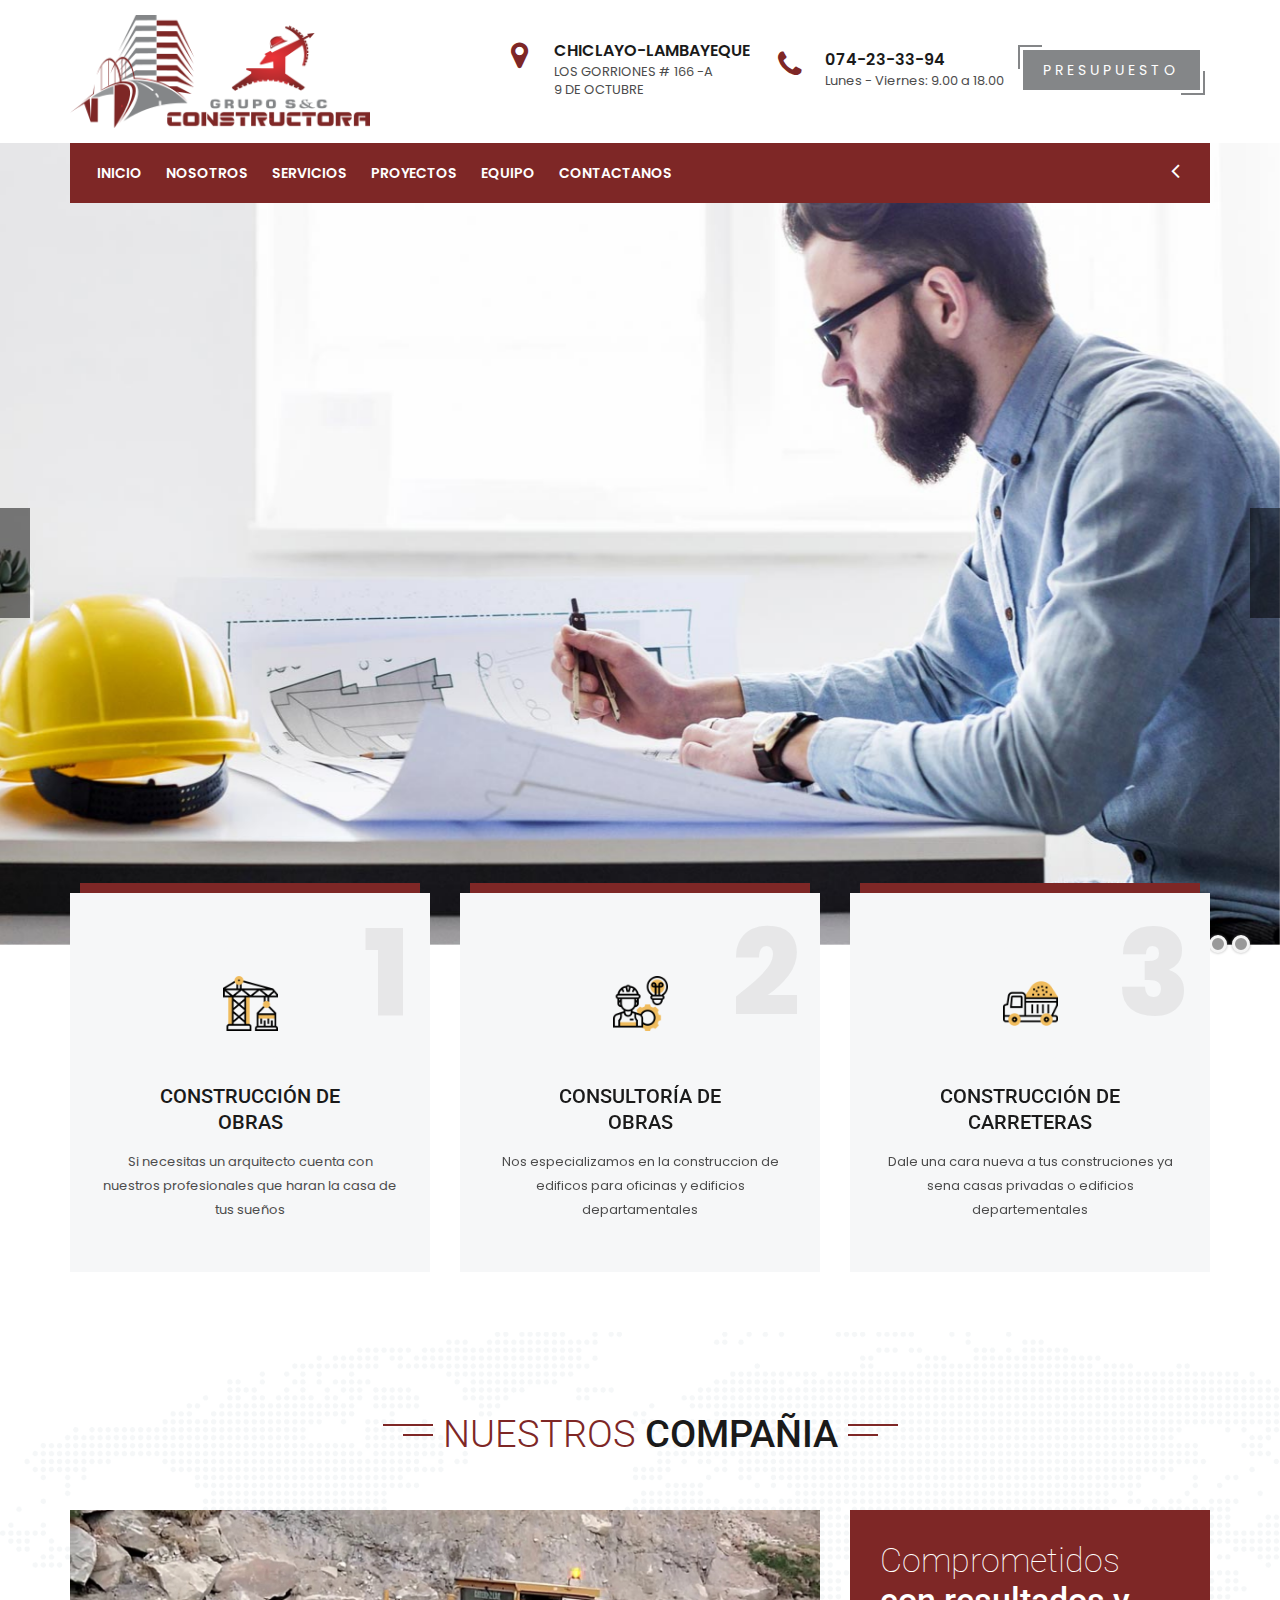
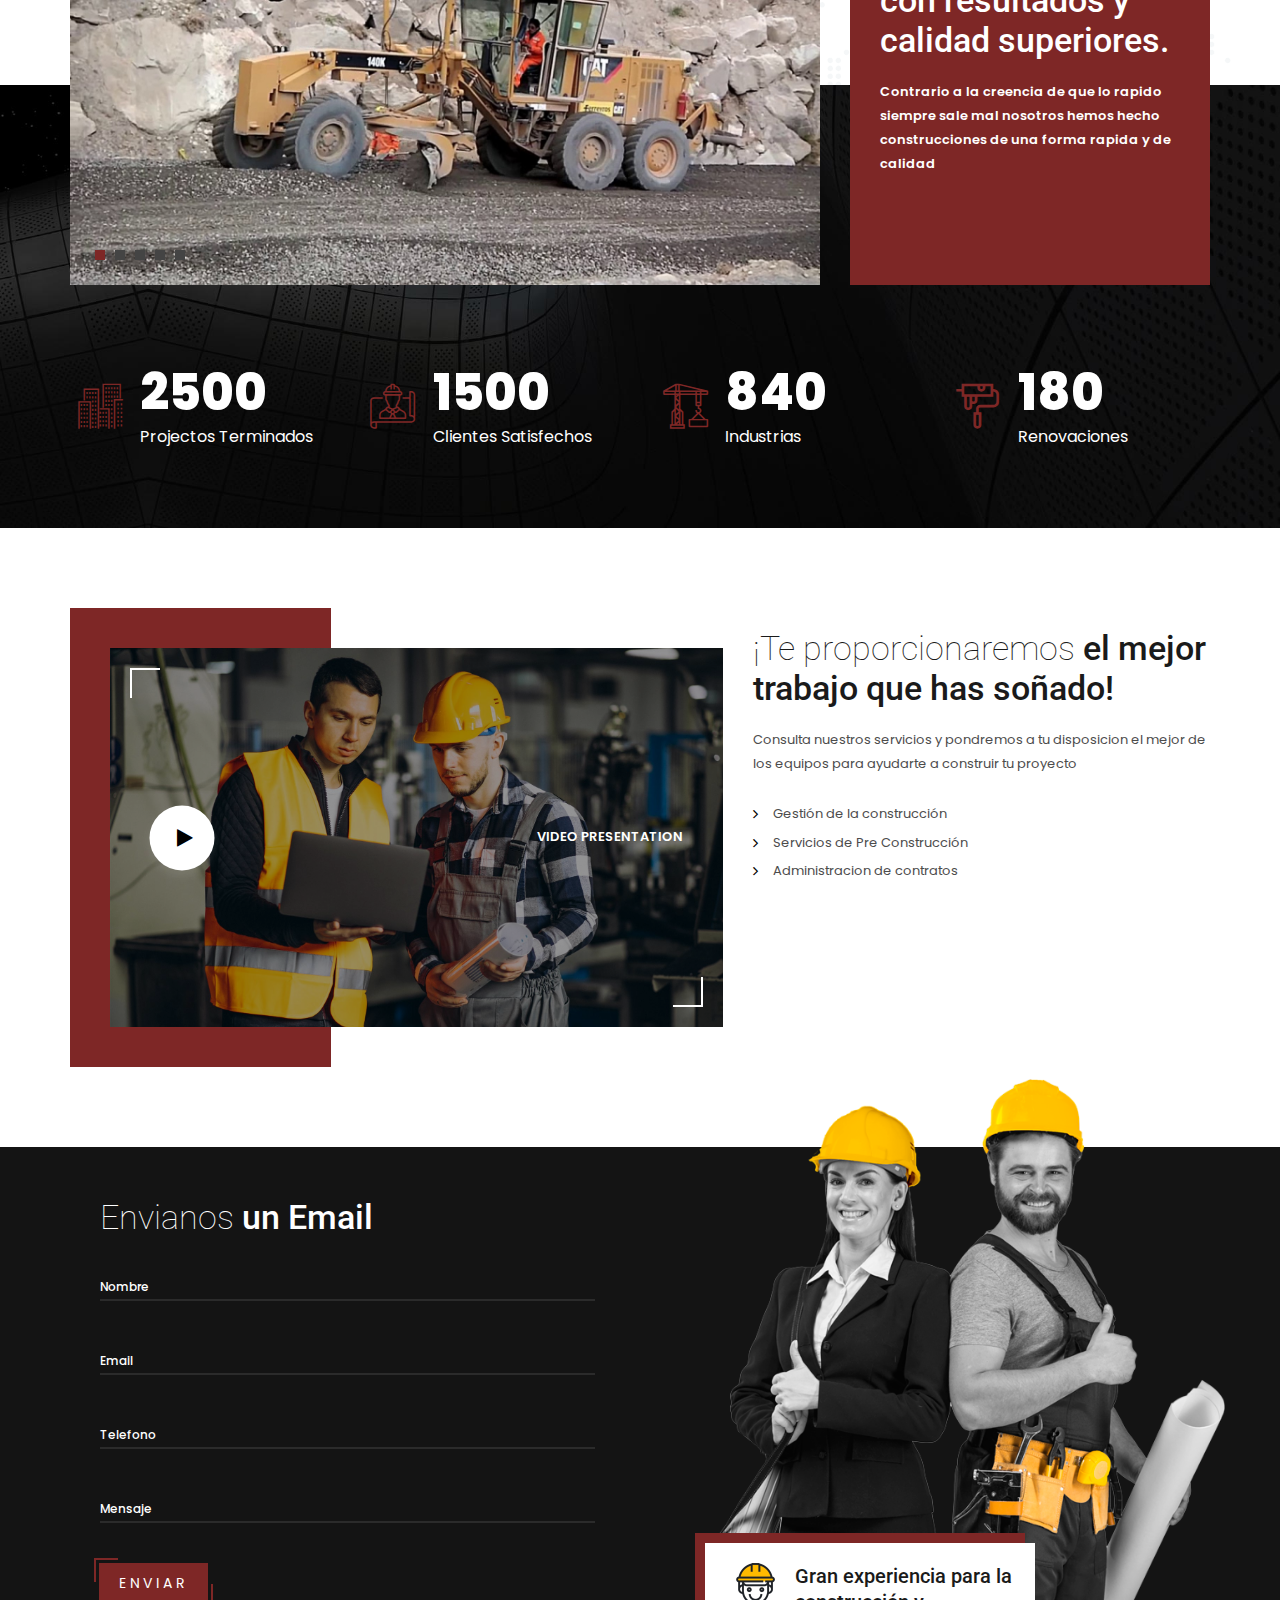
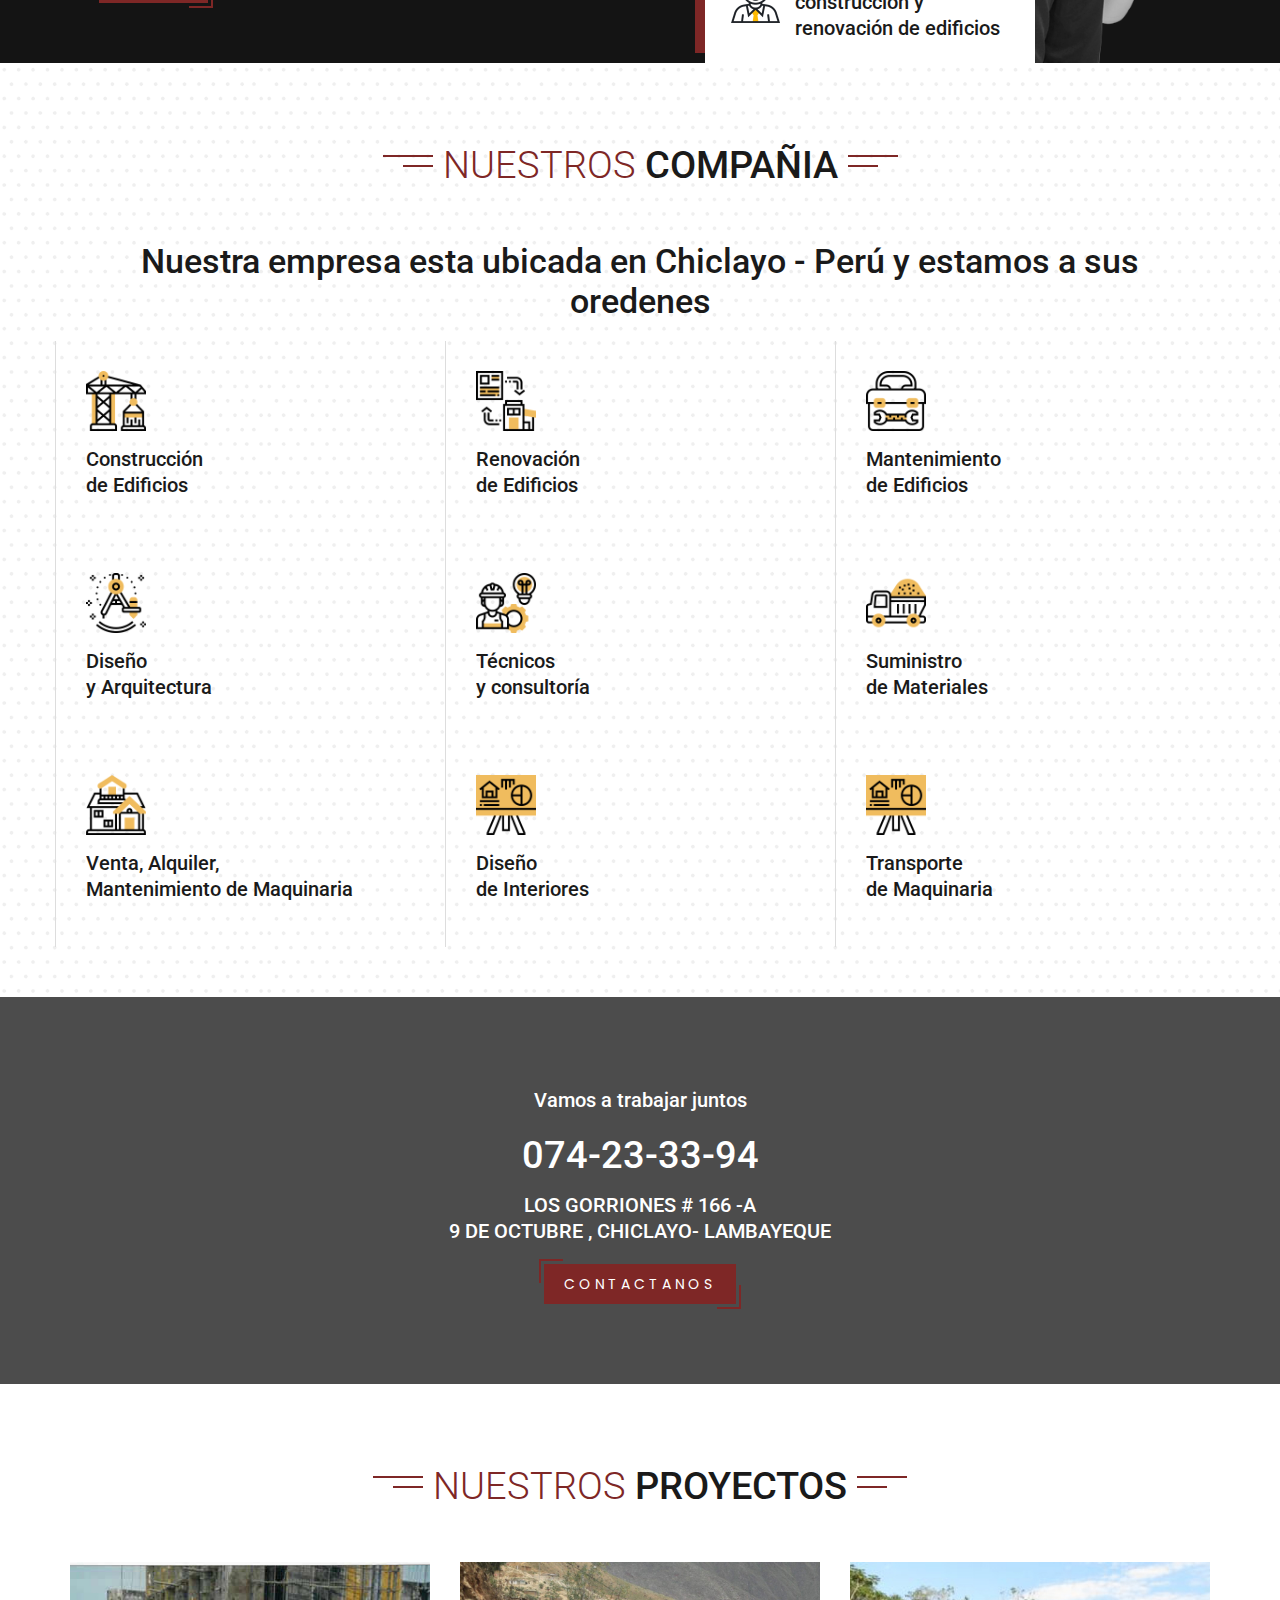
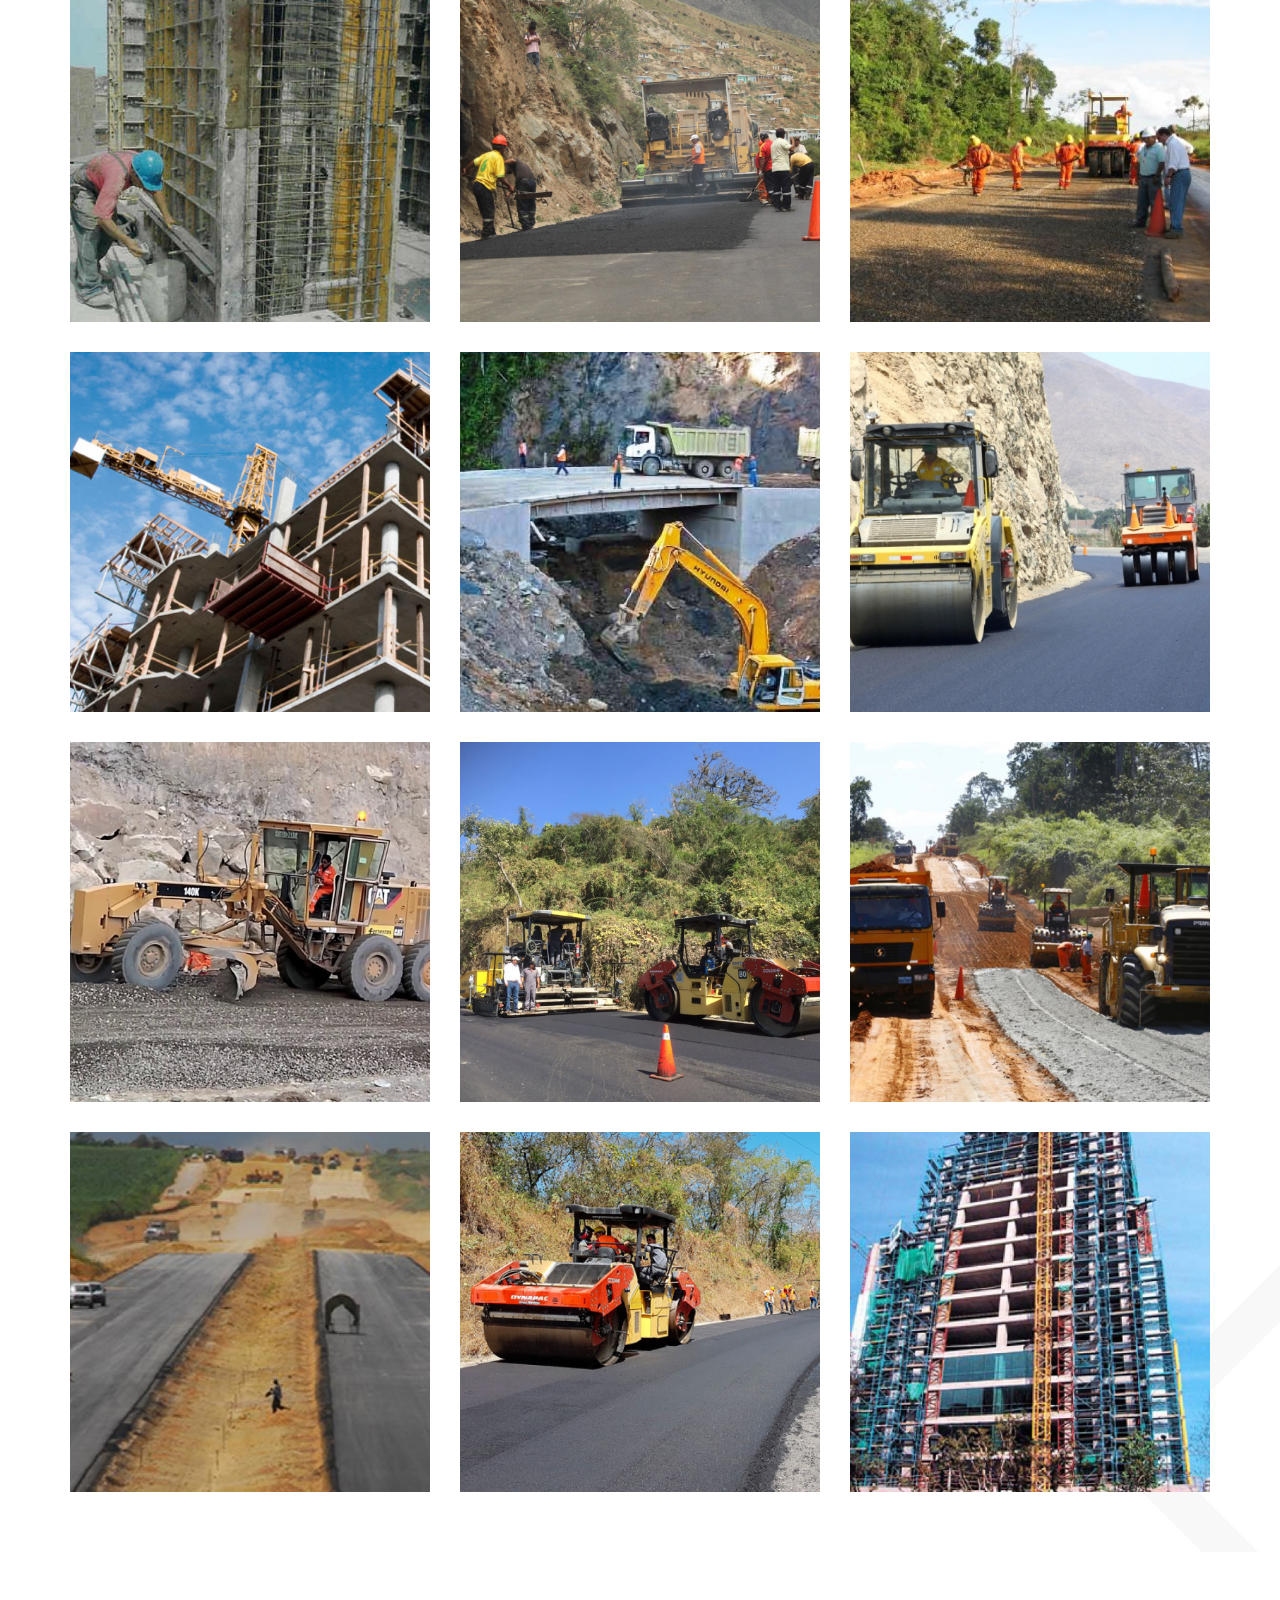
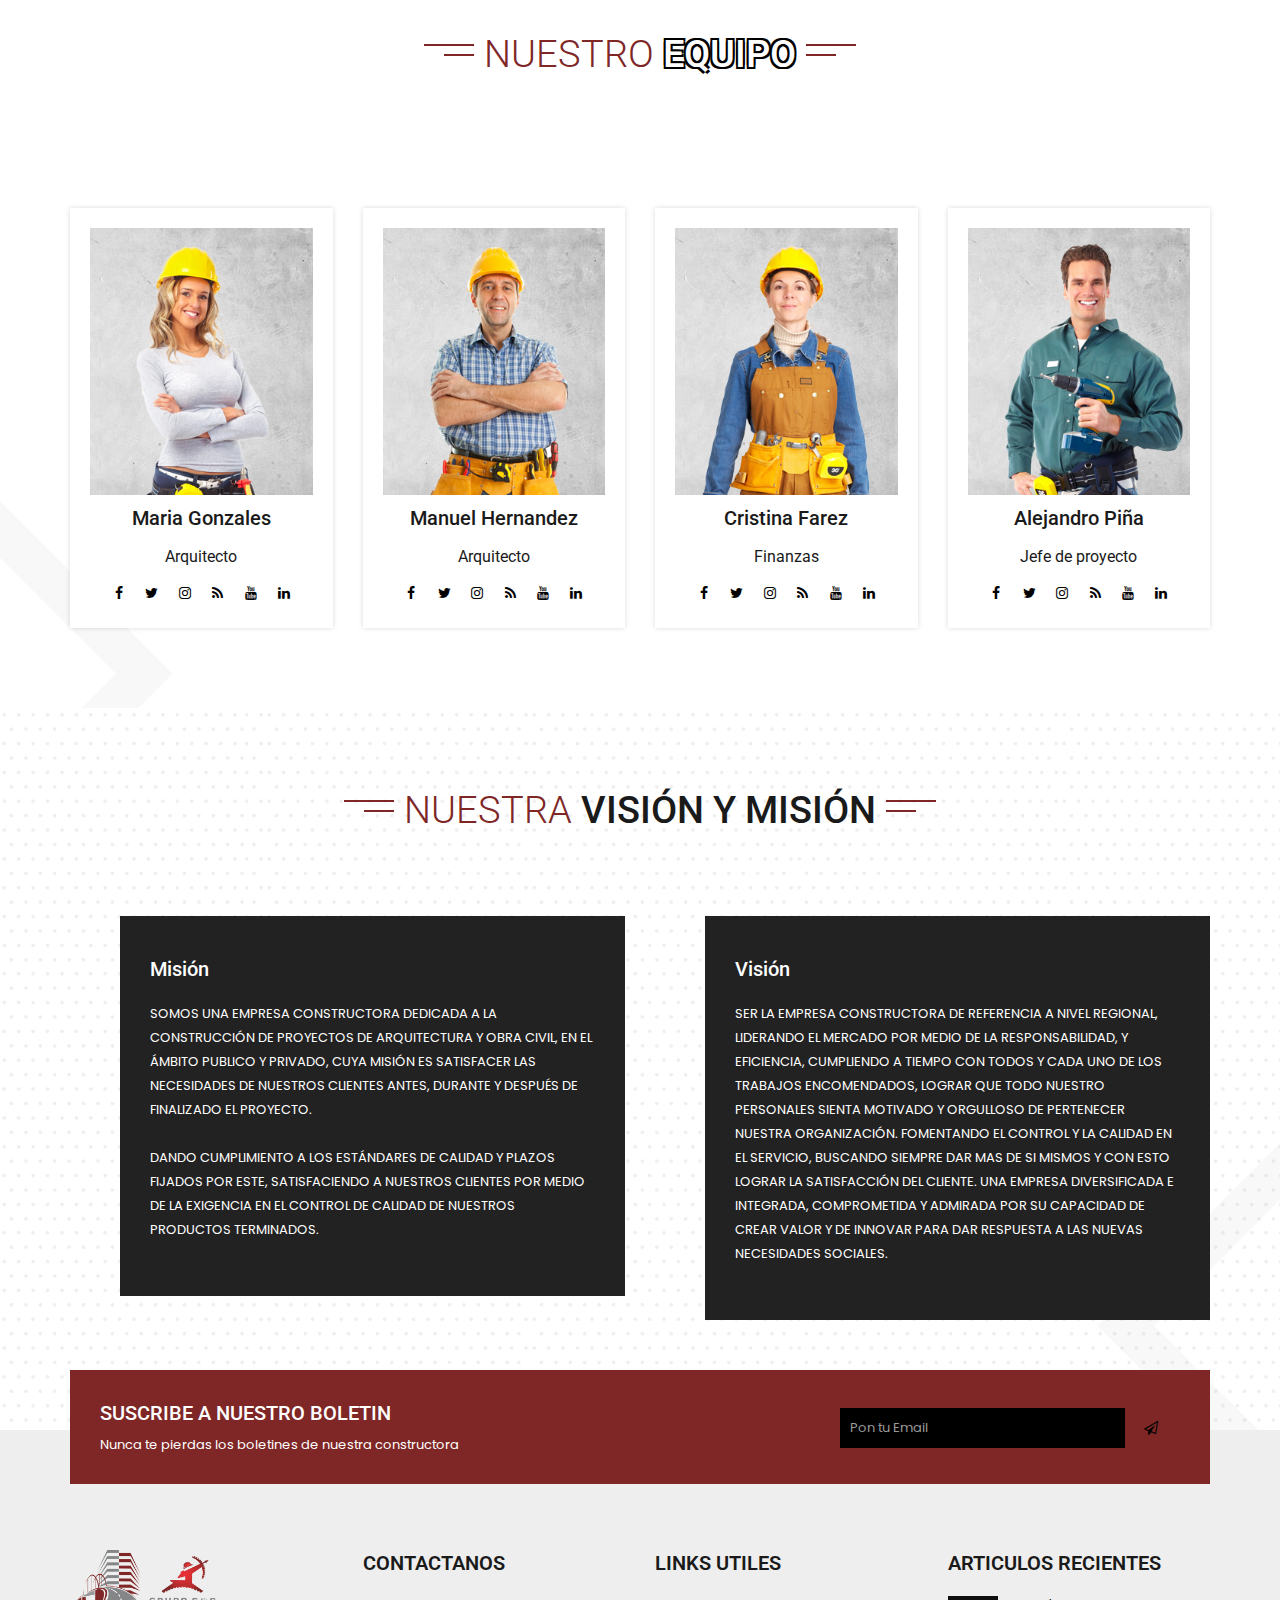
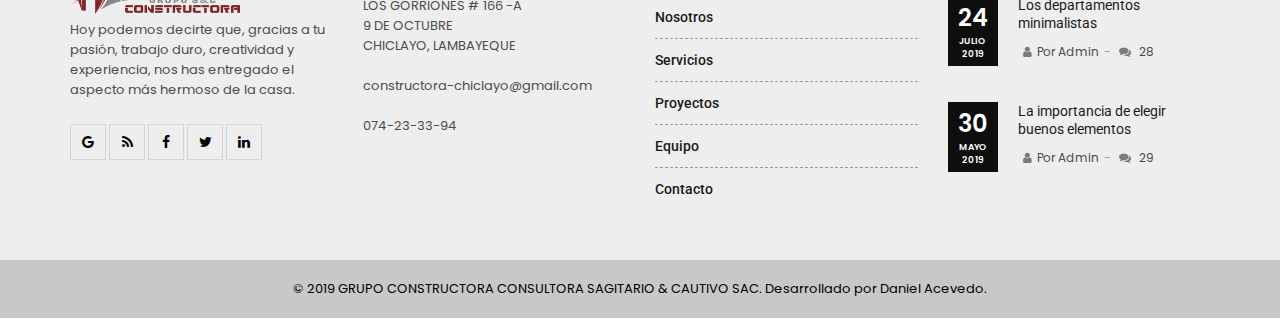
==== commit 685e90c3: "quitar nomber y firma" ====
--- a/index.html
+++ b/index.html
@@ -950,17 +950,7 @@
                                                 <li>Administracion de contratos</li>
                                             </ul>                                           
                                     </div>                   
-                                    <!-- TITLE END -->
-                                    <div class="author-info author-info-v2 p-t20">
-                                    
-                                        <div class="author-signature">
-                                            <img src="images/Signature+Black.png" alt="Signature" width="150">
-                                        </div>
-                                        <div class="author-name">
-                                            <h4 class="m-t0">Nombre No real</h4>
-                                            <p>Ingeniero y fundador</p>
-                                        </div>
-                                    </div>                                  
+                                    <!-- TITLE END -->                               
                                      
                                                                                                             
                                 </div>
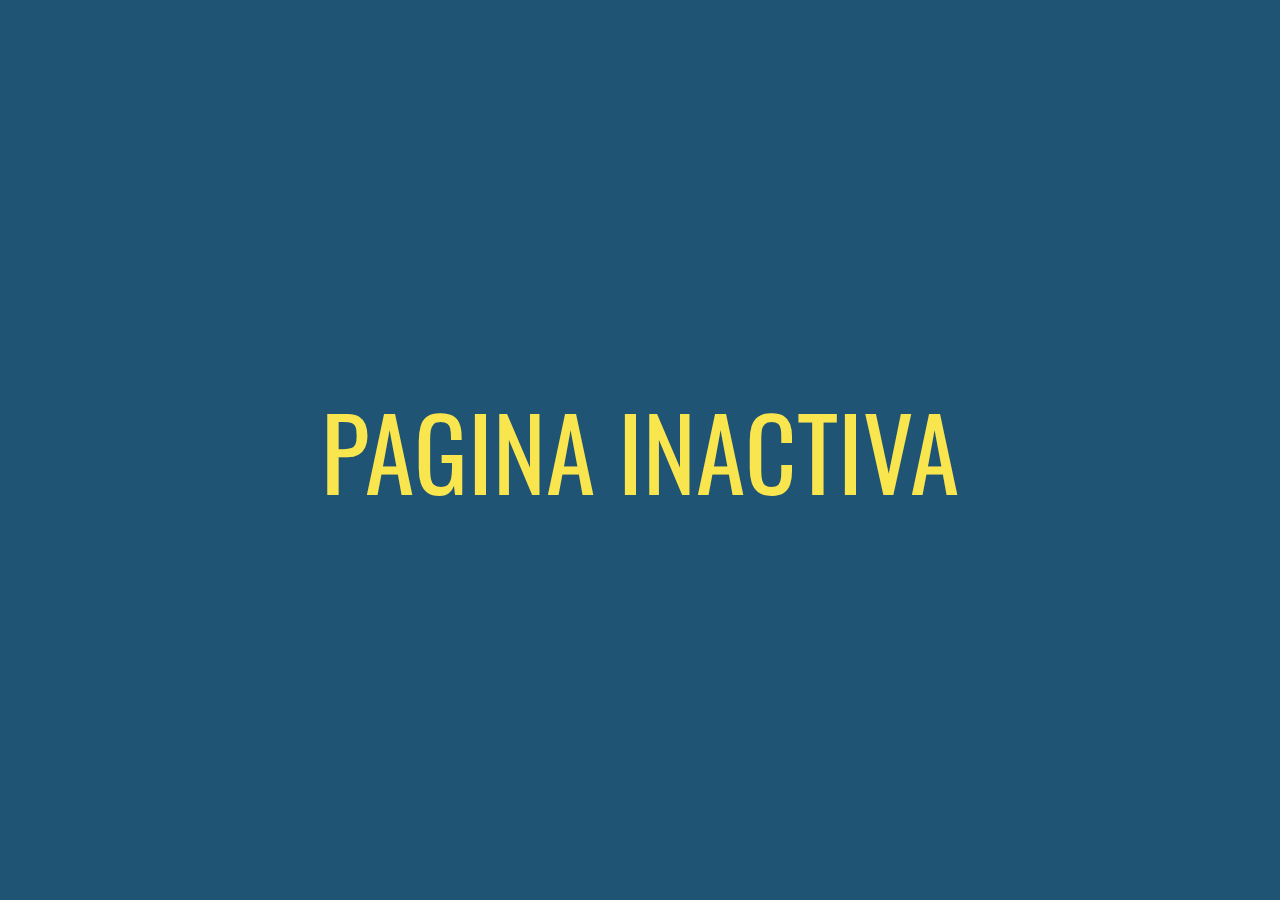
==== commit 4d280cc8: "cambios" ====
--- a/index.html
+++ b/index.html
@@ -1,1711 +1,37 @@
 <!DOCTYPE html>
 <html lang="es-PE">
-
-<head>
-
-    <!-- META -->
-    <meta charset="utf-8" />    
-    <meta http-equiv="Content-Type" content="text/html; charset=utf-8" />
-    <meta http-equiv="X-UA-Compatible" content="IE=edge">
-    <meta name="keywords" content="" />
-    <meta name="author" content="" />
-    <meta name="robots" content="" />    
-    <meta name="description" content="" />
-    
-    <!-- FAVICONS ICON -->
-    <link rel="icon" href="images/favicon.ico" type="image/x-icon" />
-    <link rel="shortcut icon" type="image/x-icon" href="images/favicon.png" />
-    
-    <!-- PAGE TITLE HERE -->
-    <title>Constructora Peru</title>
-    
-    <!-- MOBILE SPECIFIC -->
-    <meta name="viewport" content="width=device-width, initial-scale=1">
-    
-    <!-- [if lt IE 9]>
-        <script src="js/html5shiv.min.js"></script>
-        <script src="js/respond.min.js"></script>
-    <![endif] -->
-    
-    <!-- BOOTSTRAP STYLE SHEET -->
-    <link rel="stylesheet" type="text/css" href="css/bootstrap.min.css">
-    <!-- FONTAWESOME STYLE SHEET -->
-    <link rel="stylesheet" type="text/css" href="css/fontawesome/css/font-awesome.min.css" />
-
-
-    <!-- OWL CAROUSEL STYLE SHEET -->
-    <link rel="stylesheet" type="text/css" href="css/owl.carousel.min.css">
- 
-    <!-- MAGNIFIC POPUP STYLE SHEET -->
-    <link rel="stylesheet" type="text/css" href="css/magnific-popup.min.css">
-    
-    <!-- LOADER STYLE SHEET -->
-    <link rel="stylesheet" type="text/css" href="css/loader.min.css">   
-    
-    <!-- MAIN STYLE SHEET -->
-    <link rel="stylesheet" type="text/css" href="css/style.css">
-    <link rel="stylesheet" type="text/css" href="css/cherry.css">
-    
-    <!-- FLATICON STYLE SHEET -->
-    <link rel="stylesheet" type="text/css" href="css/flaticon.min.css">
-
-    <!-- REVOLUTION SLIDER CSS -->
-    <link rel="stylesheet" type="text/css" href="plugins/revolution/revolution/css/settings.css">
-    
-    <!-- REVOLUTION NAVIGATION STYLE -->
-    <link rel="stylesheet" type="text/css" href="plugins/revolution/revolution/css/navigation.css">
-    
-    <!-- Google Fonts -->
-    <link href="https://fonts.googleapis.com/css?family=Roboto:100,100i,300,300i,400,400i,500,500i,700,700i,900,900i" rel="stylesheet">  
-    <link href="https://fonts.googleapis.com/css?family=Poppins:200,200i,300,300i,400,400i,500,500i,600,600i,700,700i,800,800i,900,900i" rel="stylesheet">
-
-</head>
-
-<body>
-
-    <div id="home" class="page-wraper"> 
-        <!-- HEADER START -->
-        <header class="site-header header-style-2">
-            <!-- Search Form -->
-            <div class="header-middle bg-white">
-                <div class="container">
-                    <div class="logo-header">
-                        <a href="#home">
-                            <img src="images/logo.png" width="300" height="76" alt="" />
-                        </a>
-                    </div>
-                    <div class="header-info">
-                        <ul>
-                            <li>
-                                <div class="icon-sm">
-                                    <span class="icon-cell  text-primary"><i class="fa fa-map-marker"></i></span>
-                                </div>
-                                <div class="icon-content">
-                                    <strong>CHICLAYO-LAMBAYEQUE</strong>
-                                    <span>LOS GORRIONES # 166 -A</span><br />
-                                    <span>9 DE OCTUBRE</span>
-                                </div>
-                            </li>
-                            <li>
-                           
-                                <div class="icon-sm">
-                                    <span class="icon-cell  text-primary"><i class="fa fa-phone"></i></span>
-                                </div>
-                                <div class="icon-content">
-                                    <strong>074-23-33-94</strong>
-                                    <span>Lunes - Viernes: 9.00 a 18.00</span>
-                                </div>
-                            
-                            </li>
-                            <li class="btn-col-last">
-                                <a href="#contact" class="site-button-secondry btn-effect">Presupuesto</a>
-                            </li>
-                        </ul>
-                    </div>
-                </div>
-            </div>
-            
-            <!-- Search Form -->
-            <div class="sticky-header main-bar-wraper">
-                <div class="main-bar header-botton nav-bg-secondry">
-                    <div class="container">
-                        <!-- NAV Toggle Button -->
-                        <button data-target=".header-nav" data-toggle="collapse" type="button" class="navbar-toggle collapsed">
-                            <span class="sr-only">Toggle navigation</span>
-                            <span class="icon-bar"></span>
-                            <span class="icon-bar"></span>
-                            <span class="icon-bar"></span>
-                        </button>
-                        <!-- ETRA Nav -->
-                        <div class="extra-nav">
-                            <div class="extra-cell">
-                                <a href="#" class="contact-slide-show"><i class="fa fa-angle-left arrow-animation"></i></a>
-                            </div>                                
-                        </div>
-                        <!-- ETRA Nav -->
-
-                        <!-- Contact Nav -->                            
-                        <div class="contact-slide-hide " style="background-image:url(images/background/bg-5.png)"> 
-                            <div class="contact-nav">
-                                 <a href="javascript:void(0)" class="contact_close">&times;</a>
-                                 <div class="contact-nav-form p-a30">
-                                    <div class="contact-info   m-b30">
-                         
-                                        <div class="mt-icon-box-wraper center p-b30">
-                                            <div class="icon-xs m-b20 scale-in-center"><i class="fa fa-phone"></i></div>
-                                            <div class="icon-content">
-                                                <h5 class="m-t0 font-weight-500">Número de teléfono</h5>
-                                                <p>074-23-33-94</p>
-                                            </div>
-                                        </div>
-                                        
-                                        <div class="mt-icon-box-wraper center p-b30">
-                                            <div class="icon-xs m-b20 scale-in-center"><i class="fa fa-envelope"></i></div>
-                                            <div class="icon-content">
-                                                <h5 class="m-t0 font-weight-500">Email</h5>
-                                                <p>constructora-chiclayo@gmail.com</p>
-                                            </div>
-                                        </div>
-                                        
-                                        <div class="mt-icon-box-wraper center p-b30">
-                                            <div class="icon-xs m-b20 scale-in-center"><i class="fa fa-map-marker"></i></div>
-                                            <div class="icon-content">
-                                                <h5 class="m-t0 font-weight-500">Dirección</h5>
-                                                <p>Chiclayo - Perú</p>
-                                            </div>
-                                        </div>
-                                    </div>                                          
-                                    <div class="full-social-bg">
-                                          <ul>
-                                                <li><a href="#" class="facebook"><i class="fa fa-facebook"></i></a></li>
-                                                <li><a href="#" class="google"><i class="fa fa-google"></i></a></li>
-                                                <li><a href="#" class="instagram"><i class="fa fa-instagram"></i></a></li>
-                                                <li><a href="#" class="tumblr"><i class="fa fa-tumblr"></i></a></li>
-                                                <li><a href="#" class="twitter"><i class="fa fa-twitter"></i></a></li>
-                                                <li><a href="#" class="youtube"><i class="fa fa-youtube"></i></a></li>
-                                          </ul>
-                                    </div>
-                                    <div class="text-center">
-                                        <h4 class="font-weight-600">&copy;  2019 GRUPO CONSTRUCTORA<br /> CONSULTORA SAGITARIO & CAUTIVO SAC</h4> 
-                                    </div>                                                                              
-                                 </div>
-                            </div> 
-                        </div>     
-                        <!-- SITE Search -->
-                        <div id="search"> 
-                                <span class="close"></span>
-                                <form role="search" id="searchform" action="/search" method="get" class="radius-xl">
-                                    <div class="input-group">
-                                        <input value="" name="q" type="search" placeholder="Buscar..."/>
-                                        <span class="input-group-btn"><button type="button" class="search-btn"><i class="fa fa-search arrow-animation"></i></button></span>
-                                    </div>   
-                                </form>
-                            </div>
-                        
-                        <!-- MAIN Nav -->
-                        <div class="header-nav navbar-collapse collapse">
-                                <ul class=" nav navbar-nav">
-                                   <li class="active has-child"><a href="#home">Inicio</a></li>   
-                                    <li><a href="#company">Nosotros</a></li> 
-                                    <li><a href="#services">Servicios</a></li>                                                                                                                                              
-                                    <li><a href="#project">Proyectos</a></li>                                                                                                                                              
-                                    <li><a href="#team">Equipo</a></li>                                                                                                                                              
-                                    <li><a href="#contact">Contactanos</a></li>                              
-                                </ul>
-                            </div>
-                    </div>
-                </div>
-            </div>            
-            
-        </header>
-        <!-- HEADER END -->
-        
-        <!-- CONTENT START -->
-        <div class="page-content">
-
-                                            
-            <!-- SLIDER START -->
-            <div id="welcome_wrapper" class="rev_slider_wrapper fullscreen-container" data-alias="goodnews-header">
-                <div id="rev_slider_one" class="rev_slider fullwidthabanner" style="display:none;" data-version="5.4.3.1">
-                    <ul>    
-                        <!-- SLIDE 1 -->
-                        <li data-index="rs-901" 
-                        data-transition="fade" 
-                        data-slotamount="default" 
-                        data-hideafterloop="0" 
-                        data-hideslideonmobile="off"  
-                        data-easein="default" 
-                        data-easeout="default" 
-                        data-masterspeed="default"  
-                        data-thumb="images/main-slider/slider2/slide1.jpg"  
-                        data-rotate="0"  
-                        data-fstransition="fade" 
-                        data-fsmasterspeed="300" 
-                        data-fsslotamount="7" 
-                        data-saveperformance="off"  
-                        data-title="" 
-                        data-param1="" 
-                        data-param2="" 
-                        data-param3="" 
-                        data-param4="" 
-                        data-param5="" 
-                        data-param6="" 
-                        data-param7="" 
-                        data-param8="" 
-                        data-param9="" 
-                        data-param10="" 
-                        data-description="">
-                            <!-- MAIN IMAGE -->
-                            <img src="images/main-slider/slider2/slide1.jpg" alt="" class="rev-slidebg" data-bgfit="cover" data-bgparallax="10" data-bgposition="center center" data-bgrepeat="no-repeat" data-no-retina=""/>
-                            <!-- LAYERS -->
-                            <!-- LAYER NR. 1 [ for overlay ] -->
-                            <div class="tp-caption tp-shape tp-shapewrapper " 
-                            id="slide-901-layer-0" 
-                            data-x="['center','center','center','center']" data-hoffset="['0','0','0','0']" 
-                            data-y="['middle','middle','middle','middle']" data-voffset="['0','0','0','0']" 
-                            data-width="full"
-                            data-height="full"
-                            data-whitespace="nowrap"
-                            data-type="shape" 
-                            data-basealign="slide" 
-                            data-responsive_offset="off" 
-                            data-responsive="off"
-                            data-frames='[
-                            {"from":"opacity:0;","speed":1000,"to":"o:1;","delay":0,"ease":"Power4.easeOut"},
-                            {"delay":"wait","speed":1000,"to":"opacity:0;","ease":"Power4.easeOut"}
-                            ]'
-                            data-textAlign="['left','left','left','left']"
-                            data-paddingtop="[0,0,0,0]"
-                            data-paddingright="[0,0,0,0]"
-                            data-paddingbottom="[0,0,0,0]"
-                            data-paddingleft="[0,0,0,0]"
-                            
-                            style="z-index: 1;background-color:rgba(0, 0, 0, 0.0);border-color:rgba(0, 0, 0, 0);border-width:0px;"> 
-                            </div>
-                            
-                           
-                           
-                                                        
-                            <!-- LAYER NR. 4 [ for title ] -->
-                            <div class="tp-caption   tp-resizeme" 
-                            id="slide-901-layer-2" 
-                            data-x="['left','left','left','left']" data-hoffset="['50','130','130','130']" 
-                            data-y="['top','top','top','top']" data-voffset="['200','200','140','160']"  
-                            data-fontsize="['72','72','62','52']"
-                            data-lineheight="['82','82','72','62']"
-                            data-width="['700','700','700','96%']"
-                            data-height="['none','none','none','none']"
-                            data-whitespace="['normal','normal','normal','normal']"
-                        
-                            data-type="text" 
-                            data-responsive_offset="on" 
-                           data-frames='[{"from":"y:[100%];z:0;rX:0deg;rY:0;rZ:0;sX:1;sY:1;skX:0;skY:0;","mask":"x:0px;y:0px;s:inherit;e:inherit;","speed":1500,"to":"o:1;","delay":1000,"ease":"Power3.easeInOut"},{"delay":"wait","speed":1000,"to":"auto:auto;","mask":"x:0;y:0;s:inherit;e:inherit;","ease":"Power3.easeInOut"}]'
-                            data-textAlign="['left','left','left','left']"
-                            data-paddingtop="[5,5,5,5]"
-                            data-paddingright="[0,0,0,0]"
-                            data-paddingbottom="[0,0,0,0]"
-                            data-paddingleft="[0,0,0,0]"
-                        
-                            style="z-index: 13; 
-                            white-space: normal; 
-                            font-weight: 700;
-                            color:#111;
-                            border-width:0px;font-family: 'Poppins', sans-serif; text-transform:uppercase ;">
-                            <div>Constuyendo tus sueños</div>
-                            
-                            </div>
-                        
-                            <!-- LAYER NR. 5 [ for block] -->
-
-                               
-
-                            
-                            <!-- LAYER NR. 5 [ for block] -->
-                            <div class="tp-caption   tp-resizeme" 
-                            id="slide-901-layer-4" 
-                            data-x="['left','left','left','left']" data-hoffset="['50','130','130','130']" 
-                            data-y="['top','top','top','top']" data-voffset="['370','370','310','260']"  
-                            data-fontsize="['20','20','38','28']"
-                            data-lineheight="['28','28','48','38']"
-                            data-width="['600','600','700','600']"
-                            data-height="['none','none','none','none']"
-                            data-whitespace="['normal','normal','normal','normal']"
-                        
-                            data-type="text" 
-                            data-responsive_offset="on" 
-                            data-frames='[{"from":"y:[100%];z:0;rX:0deg;rY:0;rZ:0;sX:1;sY:1;skX:0;skY:0;","mask":"x:0px;y:0px;s:inherit;e:inherit;","speed":1500,"to":"o:1;","delay":1000,"ease":"Power3.easeInOut"},{"delay":"wait","speed":1000,"to":"auto:auto;","mask":"x:0;y:0;s:inherit;e:inherit;","ease":"Power3.easeInOut"}]'
-                            data-textAlign="['left','left','left','left']"
-                            data-paddingtop="[5,5,5,5]"
-                            data-paddingright="[0,0,0,0]"
-                            data-paddingbottom="[0,0,0,0]"
-                            data-paddingleft="[0,0,0,0]"
-                        
-                            style="z-index: 13; 
-                            white-space: normal; 
-                            font-weight: 500;
-                            color:#111;
-                             border-width:0px;font-family: 'Poppins', sans-serif;">
-                            Constructora que ayuda a construr tus sueños en proyectos transendentales
-                            
-                            </div>                                                               
-                        
-                            <!-- LAYER NR. 5 [ for see all service botton ] -->
-                            <div class="tp-caption tp-resizeme"     
-                            id="slide-901-layer-5"                      
-                            data-x="['left','left','left','left']" data-hoffset="['50','130','130','130']" 
-    
-                            data-y="['top','top','top','top']" data-voffset="['460','480','500','420']"  
-                            data-lineheight="['none','none','none','none']"
-                            data-width="['300','300','300','300']"
-                            data-height="['none','none','none','none']"
-                            data-whitespace="['normal','normal','normal','normal']"
-                            
-                            data-type="text" 
-                            data-responsive_offset="on"
-                            data-frames='[{"from":"y:[100%];z:0;rX:0deg;rY:0;rZ:0;sX:1;sY:1;skX:0;skY:0;","mask":"x:0px;y:0px;s:inherit;e:inherit;","speed":1500,"to":"o:1;","delay":1000,"ease":"Power3.easeInOut"},{"delay":"wait","speed":1000,"to":"auto:auto;","mask":"x:0;y:0;s:inherit;e:inherit;","ease":"Power3.easeInOut"}]'
-                            data-textAlign="['left','left','left','left']"
-                            data-paddingtop="[0,0,0,0]"
-                            data-paddingright="[0,0,0,0]"
-                            data-paddingbottom="[0,0,0,0]"
-                            data-paddingleft="[0,0,0,0]"
-                            
-                            style="z-index:100; text-transform:uppercase; margin:10px">
-                            <a href="javascript:;" class="site-button-secondry btn-effect">Nosotros</a>
-                            </div>
-                            
-                            
-                            <!-- LAYER NR. 6 [ for see all service botton ] -->
-                            <div class="tp-caption tp-resizeme"     
-                            id="slide-901-layer-6"                      
-                            data-x="['left','left','left','left']" data-hoffset="['260','330','330','330']" 
-    
-                            data-y="['top','top','top','top']" data-voffset="['460','480','500','420']"  
-                            data-lineheight="['none','none','none','none']"
-                            data-width="['300','300','300','300']"
-                            data-height="['none','none','none','none']"
-                            data-whitespace="['normal','normal','normal','normal']"
-                            
-                            data-type="text" 
-                            data-responsive_offset="on"
-                            data-frames='[{"from":"y:[100%];z:0;rX:0deg;rY:0;rZ:0;sX:1;sY:1;skX:0;skY:0;","mask":"x:0px;y:0px;s:inherit;e:inherit;","speed":1500,"to":"o:1;","delay":1000,"ease":"Power3.easeInOut"},{"delay":"wait","speed":1000,"to":"auto:auto;","mask":"x:0;y:0;s:inherit;e:inherit;","ease":"Power3.easeInOut"}]'
-                            data-textAlign="['left','left','left','left']"
-                            data-paddingtop="[0,0,0,0]"
-                            data-paddingright="[0,0,0,0]"
-                            data-paddingbottom="[0,0,0,0]"
-                            data-paddingleft="[0,0,0,0]"
-                            
-                            style="z-index:100; text-transform:uppercase; margin:10px">
-                            <a href="javascript:;" class="site-button btn-effect">Contactanos</a>
-                            </div>     
-                        </li>
-                        
-
-                        <!-- SLIDE 2 -->
-                       <li data-index="rs-902" 
-                        data-transition="fade" 
-                        data-slotamount="default" 
-                        data-hideafterloop="0" 
-                        data-hideslideonmobile="off"  
-                        data-easein="default" 
-                        data-easeout="default" 
-                        data-masterspeed="default"  
-                        data-thumb="images/main-slider/slider2/slide2.jpg"  
-                        data-rotate="0"  
-                        data-fstransition="fade" 
-                        data-fsmasterspeed="300" 
-                        data-fsslotamount="7" 
-                        data-saveperformance="off"  
-                        data-title="" 
-                        data-param1="" 
-                        data-param2="" 
-                        data-param3="" 
-                        data-param4="" 
-                        data-param5="" 
-                        data-param6="" 
-                        data-param7="" 
-                        data-param8="" 
-                        data-param9="" 
-                        data-param10="" 
-                        data-description="">
-                            <!-- MAIN IMAGE -->
-                            <img src="images/main-slider/slider2/slide2.jpg" alt="" class="rev-slidebg" data-bgfit="cover" data-bgparallax="10" data-bgposition="center center" data-bgrepeat="no-repeat" data-no-retina="">
-                            <!-- LAYERS -->
-                            <!-- LAYER NR. 1 [ for overlay ] -->
-                            <div class="tp-caption tp-shape tp-shapewrapper " 
-                            id="slide-902-layer-0" 
-                            data-x="['center','center','center','center']" data-hoffset="['0','0','0','0']" 
-                            data-y="['middle','middle','middle','middle']" data-voffset="['0','0','0','0']" 
-                            data-width="full"
-                            data-height="full"
-                            data-whitespace="nowrap"
-                            data-type="shape" 
-                            data-basealign="slide" 
-                            data-responsive_offset="off" 
-                            data-responsive="off"
-                            data-frames='[
-                            {"from":"opacity:0;","speed":1000,"to":"o:1;","delay":0,"ease":"Power4.easeOut"},
-                            {"delay":"wait","speed":1000,"to":"opacity:0;","ease":"Power4.easeOut"}
-                            ]'
-                            data-textAlign="['left','left','left','left']"
-                            data-paddingtop="[0,0,0,0]"
-                            data-paddingright="[0,0,0,0]"
-                            data-paddingbottom="[0,0,0,0]"
-                            data-paddingleft="[0,0,0,0]"
-                            
-                            style="z-index: 1;background-color:rgba(0, 0, 0, 0.0);border-color:rgba(0, 0, 0, 0);border-width:0px;"> 
-                            </div>
-                            
-                           
-                           
-                                                        
-                            <!-- LAYER NR. 4 [ for title ] -->
-                            <div class="tp-caption   tp-resizeme" 
-                            id="slide-902-layer-2" 
-                            data-x="['left','left','left','left']" data-hoffset="['50','130','130','130']" 
-                            data-y="['top','top','top','top']" data-voffset="['200','200','140','160']"  
-                            data-fontsize="['72','72','62','52']"
-                            data-lineheight="['82','82','72','62']"
-                            data-width="['700','700','700','96%']"
-                            data-height="['none','none','none','none']"
-                            data-whitespace="['normal','normal','normal','normal']"
-                        
-                            data-type="text" 
-                            data-responsive_offset="on" 
-                           data-frames='[{"from":"y:[100%];z:0;rX:0deg;rY:0;rZ:0;sX:1;sY:1;skX:0;skY:0;","mask":"x:0px;y:0px;s:inherit;e:inherit;","speed":1500,"to":"o:1;","delay":1000,"ease":"Power3.easeInOut"},{"delay":"wait","speed":1000,"to":"auto:auto;","mask":"x:0;y:0;s:inherit;e:inherit;","ease":"Power3.easeInOut"}]'
-                            data-textAlign="['left','left','left','left']"
-                            data-paddingtop="[5,5,5,5]"
-                            data-paddingright="[0,0,0,0]"
-                            data-paddingbottom="[0,0,0,0]"
-                            data-paddingleft="[0,0,0,0]"
-                        
-                            style="z-index: 13; 
-                            white-space: normal; 
-                            font-weight: 700;
-                            color:#111;
-                            border-width:0px;font-family: 'Poppins', sans-serif; text-transform:uppercase ;">
-                            <div>Del concepto a la creacion.</div>
-                            
-                            </div>
-                        
-                            <!-- LAYER NR. 5 [ for block] -->
-
-                               
-
-                            
-                            <!-- LAYER NR. 5 [ for block] -->
-                            <div class="tp-caption   tp-resizeme" 
-                            id="slide-902-layer-4" 
-                            data-x="['left','left','left','left']" data-hoffset="['50','130','130','130']" 
-                            data-y="['top','top','top','top']" data-voffset="['370','370','310','300']"  
-                            data-fontsize="['20','20','38','28']"
-                            data-lineheight="['28','28','48','38']"
-                            data-width="['600','600','700','600']"
-                            data-height="['none','none','none','none']"
-                            data-whitespace="['normal','normal','normal','normal']"
-                        
-                            data-type="text" 
-                            data-responsive_offset="on" 
-                            data-frames='[{"from":"y:[100%];z:0;rX:0deg;rY:0;rZ:0;sX:1;sY:1;skX:0;skY:0;","mask":"x:0px;y:0px;s:inherit;e:inherit;","speed":1500,"to":"o:1;","delay":1000,"ease":"Power3.easeInOut"},{"delay":"wait","speed":1000,"to":"auto:auto;","mask":"x:0;y:0;s:inherit;e:inherit;","ease":"Power3.easeInOut"}]'
-                            data-textAlign="['left','left','left','left']"
-                            data-paddingtop="[5,5,5,5]"
-                            data-paddingright="[0,0,0,0]"
-                            data-paddingbottom="[0,0,0,0]"
-                            data-paddingleft="[0,0,0,0]"
-                        
-                            style="z-index: 13; 
-                            white-space: normal; 
-                            font-weight: 500;
-                            color:#111;
-                             border-width:0px;font-family: 'Poppins', sans-serif;">
-                            Constructora que ayuda a construr tus sueños en proyectos transendentales
-                            
-                            </div>                                                               
-                        
-                            <!-- LAYER NR. 6 [ for see all service botton ] -->
-                            <div class="tp-caption tp-resizeme"     
-                            id="slide-902-layer-5"                      
-                            data-x="['left','left','left','left']" data-hoffset="['50','130','130','130']" 
-    
-                            data-y="['top','top','top','top']" data-voffset="['460','480','500','420']"  
-                            data-lineheight="['none','none','none','none']"
-                            data-width="['300','300','300','300']"
-                            data-height="['none','none','none','none']"
-                            data-whitespace="['normal','normal','normal','normal']"
-                            
-                            data-type="text" 
-                            data-responsive_offset="on"
-                            data-frames='[{"from":"y:[100%];z:0;rX:0deg;rY:0;rZ:0;sX:1;sY:1;skX:0;skY:0;","mask":"x:0px;y:0px;s:inherit;e:inherit;","speed":1500,"to":"o:1;","delay":1000,"ease":"Power3.easeInOut"},{"delay":"wait","speed":1000,"to":"auto:auto;","mask":"x:0;y:0;s:inherit;e:inherit;","ease":"Power3.easeInOut"}]'
-                            data-textAlign="['left','left','left','left']"
-                            data-paddingtop="[0,0,0,0]"
-                            data-paddingright="[0,0,0,0]"
-                            data-paddingbottom="[0,0,0,0]"
-                            data-paddingleft="[0,0,0,0]"
-                            
-                            style="z-index:100; text-transform:uppercase;margin:10px">
-                            <a href="javascript:;" class="site-button-secondry btn-effect ">Nosotros</a>
-                            </div>
-                            
-                            <!-- LAYER NR. 6 [ for see all service botton ] -->
-                            <div class="tp-caption tp-resizeme"     
-                            id="slide-902-layer-6"                      
-                            data-x="['left','left','left','left']" data-hoffset="['260','330','330','330']" 
-    
-                            data-y="['top','top','top','top']" data-voffset="['460','480','500','420']"  
-                            data-lineheight="['none','none','none','none']"
-                            data-width="['300','300','300','300']"
-                            data-height="['none','none','none','none']"
-                            data-whitespace="['normal','normal','normal','normal']"
-                            
-                            data-type="text" 
-                            data-responsive_offset="on"
-                            data-frames='[{"from":"y:[100%];z:0;rX:0deg;rY:0;rZ:0;sX:1;sY:1;skX:0;skY:0;","mask":"x:0px;y:0px;s:inherit;e:inherit;","speed":1500,"to":"o:1;","delay":1000,"ease":"Power3.easeInOut"},{"delay":"wait","speed":1000,"to":"auto:auto;","mask":"x:0;y:0;s:inherit;e:inherit;","ease":"Power3.easeInOut"}]'
-                            data-textAlign="['left','left','left','left']"
-                            data-paddingtop="[0,0,0,0]"
-                            data-paddingright="[0,0,0,0]"
-                            data-paddingbottom="[0,0,0,0]"
-                            data-paddingleft="[0,0,0,0]"
-                            
-                            style="z-index:100; text-transform:uppercase; margin:10px">
-                            <a href="javascript:;" class="site-button btn-effect">Contactanos</a>
-                            </div>                                 
-     
-                        </li>
-                        
-                        
-                        <!-- SLIDE 3-->
-                        <li data-index="rs-903" 
-                        data-transition="fade" 
-                        data-slotamount="default" 
-                        data-hideafterloop="0" 
-                        data-hideslideonmobile="off"  
-                        data-easein="default" 
-                        data-easeout="default" 
-                        data-masterspeed="default"  
-                        data-thumb="images/main-slider/slider2/slide3.jpg"  
-                        data-rotate="0"  
-                        data-fstransition="fade" 
-                        data-fsmasterspeed="300" 
-                        data-fsslotamount="7" 
-                        data-saveperformance="off"  
-                        data-title="" 
-                        data-param1="" 
-                        data-param2="" 
-                        data-param3="" 
-                        data-param4="" 
-                        data-param5="" 
-                        data-param6="" 
-                        data-param7="" 
-                        data-param8="" 
-                        data-param9="" 
-                        data-param10="" 
-                        data-description="">
-                            <!-- MAIN IMAGE -->
-                            <img src="images/main-slider/slider2/slide3.jpg" alt="" class="rev-slidebg" data-bgfit="cover" data-bgparallax="10" data-bgposition="center center" data-bgrepeat="no-repeat" data-no-retina="">
-                            <!-- LAYERS -->
-                            <!-- LAYER NR. 1 [ for overlay ] -->
-                            <div class="tp-caption tp-shape tp-shapewrapper " 
-                            id="slide-903-layer-0" 
-                            data-x="['center','center','center','center']" data-hoffset="['0','0','0','0']" 
-                            data-y="['middle','middle','middle','middle']" data-voffset="['0','0','0','0']" 
-                            data-width="full"
-                            data-height="full"
-                            data-whitespace="nowrap"
-                            data-type="shape" 
-                            data-basealign="slide" 
-                            data-responsive_offset="off" 
-                            data-responsive="off"
-                            data-frames='[
-                            {"from":"opacity:0;","speed":1000,"to":"o:1;","delay":0,"ease":"Power4.easeOut"},
-                            {"delay":"wait","speed":1000,"to":"opacity:0;","ease":"Power4.easeOut"}
-                            ]'
-                            data-textAlign="['left','left','left','left']"
-                            data-paddingtop="[0,0,0,0]"
-                            data-paddingright="[0,0,0,0]"
-                            data-paddingbottom="[0,0,0,0]"
-                            data-paddingleft="[0,0,0,0]"
-                            
-                            style="z-index: 1;background-color:rgba(0, 0, 0, 0.0);border-color:rgba(0, 0, 0, 0);border-width:0px;"> 
-                            </div>
-                  
-                            <!-- LAYER NR. 4 [ for title ] -->
-                            <div class="tp-caption   tp-resizeme" 
-                            id="slide-903-layer-2" 
-                            data-x="['left','left','left','left']" data-hoffset="['50','130','130','130']" 
-                            data-y="['top','top','top','top']" data-voffset="['200','200','140','160']"  
-                            data-fontsize="['72','72','62','52']"
-                            data-lineheight="['82','82','72','62']"
-                            data-width="['700','700','700','96%']"
-                            data-height="['none','none','none','none']"
-                            data-whitespace="['normal','normal','normal','normal']"
-                        
-                            data-type="text" 
-                            data-responsive_offset="on" 
-                           data-frames='[{"from":"y:[100%];z:0;rX:0deg;rY:0;rZ:0;sX:1;sY:1;skX:0;skY:0;","mask":"x:0px;y:0px;s:inherit;e:inherit;","speed":1500,"to":"o:1;","delay":1000,"ease":"Power3.easeInOut"},{"delay":"wait","speed":1000,"to":"auto:auto;","mask":"x:0;y:0;s:inherit;e:inherit;","ease":"Power3.easeInOut"}]'
-                            data-textAlign="['left','left','left','left']"
-                            data-paddingtop="[5,5,5,5]"
-                            data-paddingright="[0,0,0,0]"
-                            data-paddingbottom="[0,0,0,0]"
-                            data-paddingleft="[0,0,0,0]"
-                        
-                            style="z-index: 13; 
-                            white-space: normal; 
-                            font-weight: 700;
-                            color:#111;
-                            border-width:0px;font-family: 'Poppins', sans-serif; text-transform:uppercase ;">
-                            <div>Realizando tus sueños</div>
-                            
-                            </div>
-                        
-                            <!-- LAYER NR. 5 [ for block] -->
-
-                            <!-- LAYER NR. 5 [ for block] -->
-                            <div class="tp-caption   tp-resizeme" 
-                            id="slide-903-layer-4" 
-                            data-x="['left','left','left','left']" data-hoffset="['50','130','130','130']" 
-                            data-y="['top','top','top','top']" data-voffset="['370','370','310','300']"  
-                            data-fontsize="['20','20','38','28']"
-                            data-lineheight="['28','28','48','38']"
-                            data-width="['600','600','700','600']"
-                            data-height="['none','none','none','none']"
-                            data-whitespace="['normal','normal','normal','normal']"
-                        
-                            data-type="text" 
-                            data-responsive_offset="on" 
-                            data-frames='[{"from":"y:[100%];z:0;rX:0deg;rY:0;rZ:0;sX:1;sY:1;skX:0;skY:0;","mask":"x:0px;y:0px;s:inherit;e:inherit;","speed":1500,"to":"o:1;","delay":1000,"ease":"Power3.easeInOut"},{"delay":"wait","speed":1000,"to":"auto:auto;","mask":"x:0;y:0;s:inherit;e:inherit;","ease":"Power3.easeInOut"}]'
-                            data-textAlign="['left','left','left','left']"
-                            data-paddingtop="[5,5,5,5]"
-                            data-paddingright="[0,0,0,0]"
-                            data-paddingbottom="[0,0,0,0]"
-                            data-paddingleft="[0,0,0,0]"
-                        
-                            style="z-index: 13; 
-                            white-space: normal; 
-                            font-weight: 500;
-                            color:#111;
-                             border-width:0px;font-family: 'Poppins', sans-serif;">
-                            Constructora que ayuda a construr tus sueños en proyectos transendentales
-                            
-                            </div>                                                               
-                        
-                            <!-- LAYER NR. 6 [ for see all service botton ] -->
-                            <div class="tp-caption tp-resizeme"     
-                            id="slide-903-layer-5"                      
-                            data-x="['left','left','left','left']" data-hoffset="['50','130','130','130']" 
-    
-                            data-y="['top','top','top','top']" data-voffset="['460','480','500','420']"  
-                            data-lineheight="['none','none','none','none']"
-                            data-width="['300','300','300','300']"
-                            data-height="['none','none','none','none']"
-                            data-whitespace="['normal','normal','normal','normal']"
-                            
-                            data-type="text" 
-                            data-responsive_offset="on"
-                            data-frames='[{"from":"y:[100%];z:0;rX:0deg;rY:0;rZ:0;sX:1;sY:1;skX:0;skY:0;","mask":"x:0px;y:0px;s:inherit;e:inherit;","speed":1500,"to":"o:1;","delay":1000,"ease":"Power3.easeInOut"},{"delay":"wait","speed":1000,"to":"auto:auto;","mask":"x:0;y:0;s:inherit;e:inherit;","ease":"Power3.easeInOut"}]'
-                            data-textAlign="['left','left','left','left']"
-                            data-paddingtop="[0,0,0,0]"
-                            data-paddingright="[0,0,0,0]"
-                            data-paddingbottom="[0,0,0,0]"
-                            data-paddingleft="[0,0,0,0]"
-                            
-                            style="z-index:100; text-transform:uppercase;margin:10px">
-                            <a href="javascript:;" class="site-button-secondry btn-effect">Nosotros</a>
-                            </div>
-                            
-                            <!-- LAYER NR. 6 [ for see all service botton ] -->
-                            <div class="tp-caption tp-resizeme"     
-                            id="slide-903-layer-6"                      
-                            data-x="['left','left','left','left']" data-hoffset="['260','330','330','330']" 
-    
-                            data-y="['top','top','top','top']" data-voffset="['460','480','500','420']"  
-                            data-lineheight="['none','none','none','none']"
-                            data-width="['300','300','300','300']"
-                            data-height="['none','none','none','none']"
-                            data-whitespace="['normal','normal','normal','normal']"
-                            
-                            data-type="text" 
-                            data-responsive_offset="on"
-                            data-frames='[{"from":"y:[100%];z:0;rX:0deg;rY:0;rZ:0;sX:1;sY:1;skX:0;skY:0;","mask":"x:0px;y:0px;s:inherit;e:inherit;","speed":1500,"to":"o:1;","delay":1000,"ease":"Power3.easeInOut"},{"delay":"wait","speed":1000,"to":"auto:auto;","mask":"x:0;y:0;s:inherit;e:inherit;","ease":"Power3.easeInOut"}]'
-                            data-textAlign="['left','left','left','left']"
-                            data-paddingtop="[0,0,0,0]"
-                            data-paddingright="[0,0,0,0]"
-                            data-paddingbottom="[0,0,0,0]"
-                            data-paddingleft="[0,0,0,0]"
-                            
-                            style="z-index:100; text-transform:uppercase; margin:10px">
-                            <a href="javascript:;" class="site-button btn-effect">Contactanos</a>
-                            </div>                              
-     
-                        </li>                                                                                             
-
-                         
-                    </ul>
-                    <div class="tp-bannertimer tp-bottom" style="visibility: hidden !important;"></div> 
-                </div>
-            </div>
-            <!-- SLIDER END -->
-            
-            <!-- OUR SPECIALLIZATION START -->
-            <div class="section-full bg-white slider-half-part">
-                <div class="container">
-                    <!-- IMAGE CAROUSEL START -->
-                    <div class="section-content">
-                        <div class="row">
-                            <div class="col-md-4 col-sm-4 m-b30">
-                                <div class="half-blocks">
-                                    <div class="mt-icon-box-wraper center m-b30">
-                                        <div class="half-block-content icon-count-2 p-a30 p-tb50">
-                                            <span class="icon-count-number">1</span>
-                                            <div class="mt-icon-box-lg radius bg-gray m-b20 scale-in-center">
-                                                <span class="icon-cell"><img src="images/icon/crane-1.png" alt=""></span>
-                                            </div>
-                                            <div class="icon-content">
-                                                <h4 class="mt-tilte m-b25">CONSTRUCCIÓN DE <br />OBRAS</h4>
-                                                <p>Si necesitas un arquitecto cuenta con nuestros profesionales que haran la casa de tus sueños</p>
-                                            </div>
-                                        </div>
-                                        <div class="bg-cover  half-blocks-bg" style="background-image:url(images/services/1.jpg)"></div>
-                                    </div>
-                                </div>
-                                                                
-                            </div>
-                            <div class="col-md-4 col-sm-4 m-b30">
-                            <div class="half-blocks">
-                                <div class="mt-icon-box-wraper center m-b30">
-                                    <div class="half-block-content icon-count-2 bg-gray p-a30 p-tb50">
-                                        <span class="icon-count-number">2</span>
-                                        <div class="mt-icon-box-lg radius bg-gray m-b20 scale-in-center">
-                                            <span class="icon-cell"><img src="images/icon/idea.png" alt=""></span>
-                                        </div>
-                                        <div class="icon-content">
-                                            <h4 class="mt-tilte m-b25">CONSULTORÍA DE <br />OBRAS</h4>
-                                            <p>Nos especializamos en la construccion de edificos para oficinas y edificios departamentales</p>
-                                        </div>
-                                    </div>
-                                    <div class="bg-cover  half-blocks-bg" style="background-image:url(images/services/3.jpg)"></div>
-                                </div>                                                            
-                            </div>
-                            </div>
-                            <div class="col-md-4 col-sm-4 m-b0">
-                                <div class="half-blocks">
-                                <div class="mt-icon-box-wraper center m-b30">
-                                    <div class="half-block-content icon-count-2 bg-gray p-a30 p-tb50">
-                                        <span class="icon-count-number">3</span>
-                                        <div class="mt-icon-box-lg radius bg-gray m-b20 scale-in-center">
-                                            <span class="icon-cell"><img src="images/icon/dump-truck.png" alt=""></span>
-                                        </div>
-                                        <div class="icon-content">
-                                            <h4 class="mt-tilte m-b25">CONSTRUCCIÓN DE <br />CARRETERAS</h4>
-                                            <p>Dale una cara nueva a tus construciones ya sena casas privadas o edificios departementales</p>
-                                            
-                                        </div>
-                                    </div>
-                                    <div class="bg-cover  half-blocks-bg" style="background-image:url(images/services/2.jpg)"></div>
-                                </div>
-                                </div>                              
-                            </div>
-                                                        
-                        </div>
-                    </div>
-                </div>
-             </div>   
-            <!-- OUR SPECIALLIZATION END --> 
-
-            <!-- ABOUT COMPANY START -->
-            <div id="company" class="section-full " style="background-image:url(images/background/bg-map.png)">
-                <div class="services-half-section-top " >
-                    <div class="container">
-                    <!-- TITLE START -->
-                    <div class="section-head">
-                        <div class="mt-separator-outer separator-center">
-                            <div class="mt-separator">
-                                <h2 class="text-uppercase sep-line-one "><span class="font-weight-300 text-primary">Nuestros</span> Compañia</h2>
-                            </div>
-                        </div>
-                    </div>                   
-                    <!-- TITLE END --> 
-    
-                            <div class="section-content">
-                                <div class="row">
-                                    <div class="col-lg-8 col-md-12 col-sm-12">
-                                        <div class="owl-carousel about-home about-home-v2 owl-dots-bottom-left">
-                                            <!-- COLUMNS 1 --> 
-                                            <div class="item ">
-                                                <div class="mt-img-effect zoom-slow">
-                                                    <a href="javascript:void(0);"><img src="images/gallery/slider06.jpg" alt=""></a>
-                                               </div>
-                                            </div>
-                                            <!-- COLUMNS 2 --> 
-                                            <div class="item ">
-                                                <div class="mt-img-effect zoom-slow">
-                                                    <a href="javascript:void(0);"><img src="images/gallery/slider02.jpg" alt=""></a>
-                                               </div>
-                                            </div>
-                                            <!-- COLUMNS 3 --> 
-                                            <div class="item ">
-                                                <div class="mt-img-effect zoom-slow">
-                                                    <a href="javascript:void(0);"><img src="images/gallery/slider03.jpg" alt=""></a>
-                                               </div>
-                                            </div>
-                                            <!-- COLUMNS 4 --> 
-                                            <div class="item ">
-                                                <div class="mt-img-effect zoom-slow">
-                                                    <a href="javascript:void(0);"><img src="images/gallery/slider04.jpg" alt=""></a>
-                                               </div>
-                                            </div>
-                                            <!-- COLUMNS 5 --> 
-                                            <div class="item ">
-                                                <div class="mt-img-effect zoom-slow">
-                                                    <a href="javascript:void(0);"><img src="images/gallery/slider05.jpg" alt=""></a>
-                                               </div>
-                                            </div>                                                                                                                                                                
-                                       </div>
-                                    </div>
-                                    
-                                    <div class="col-lg-4 col-md-12 col-sm-12">
-                                        <div class="about-home-right about-right-v2 bg-primary text-white p-a30">
-                                            <h3 class="m-t0"><span class="font-weight-100">Comprometidos</span> con resultados y calidad superiores.</h3>
-                                            <p><strong>Contrario a la creencia de que lo rapido siempre sale mal nosotros hemos hecho construcciones de una forma rapida y de calidad</strong></p>                                                 
-                                        </div>
-                                    </div>
-                                </div>
-                           </div>
-                     </div>
-                </div>     
-                
-                <div class="services-half-section-bottom p-t80 p-b50  bg-secondry bg-cover bg-center bg-no-repeat" style="background-image:url(images/background/bg5.jpg)">
-                    <div class="container">
-                        <div class="section-content">
-                            <div class="row">
-                                
-                                <div class="col-md-3 col-sm-6">
-                                    <div class="text-primary mt-icon-box-wraper left m-b30">
-                                        <span class="icon-md p-t10">
-                                            <i class="flaticon-city"></i>
-                                        </span>
-                                        <div class="icon-content text-white">                                
-                                            <div class="counter font-50 font-weight-800 m-b5">2500</div>
-                                            <span class="font-16">Projectos Terminados</span>
-                                        </div>
-                                    </div>
-                                </div>
-                                
-                                <div class="col-md-3 col-sm-6">
-                                    <div class="text-primary mt-icon-box-wraper left m-b30">
-                                        <span class="icon-md p-t10">
-                                            <i class="flaticon-worker"></i>
-                                        </span>
-                                        <div class="icon-content text-white">                                
-                                            <div class="counter font-50 font-weight-800 m-b5">1500</div>
-                                            <span class="font-16">Clientes Satisfechos</span>
-                                        </div>
-                                    </div>
-                                </div>
-                                
-                                <div class="col-md-3 col-sm-6">
-                                    <div class="text-primary mt-icon-box-wraper left m-b30">
-                                        <span class="icon-md p-t10">
-                                            <i class="flaticon-crane"></i>
-                                        </span>
-                                        <div class="icon-content text-white">                                
-                                            <div class="counter font-50 font-weight-800 m-b5">840</div>
-                                            <span class="font-16">Industrias</span>
-                                        </div>
-                                    </div>
-                                </div>
-                                
-                                <div class="col-md-3 col-sm-6">
-                                    <div class="text-primary mt-icon-box-wraper left m-b0">
-                                        <span class="icon-md p-t10">
-                                            <i class="flaticon-art-and-design"></i>
-                                        </span>
-                                        <div class="icon-content text-white">                                
-                                            <div class="counter font-50 font-weight-800 m-b5">180</div>
-                                            <span class="font-16">Renovaciones</span>
-                                        </div>
-                                    </div>
-                                </div>
-                            
-                           </div>
-                        </div>
-                    </div>
-             
-                </div>
-            </div>   
-            <!-- ABOUT COMPANY END -->
-            <!-- OUR VALUE START -->
-            <div id="contact" class="section-full p-t80 p-b50 bg-white mobile-page-padding">
-                <div class="container">
-
-                        <div class="section-content">
-                            <div class="row">
-                                <div class="col-md-7 col-sm-6">
-                                    <div class="video-section-full-v2">
-                                        <div class="video-section-full bg-no-repeat bg-cover overlay-wraper m-b30" style="background-image:url(images/video-bg2.jpg)">
-                                            <div class="overlay-main bg-black opacity-04"></div>
-                                            <div class="video-section-inner">
-                                                <div class="video-section-content">
-                                                <div class="video-section-left">
-                                                     <a href="https://player.vimeo.com/video/34741214?color=ffffff&amp;title=0&amp;byline=0&amp;portrait=0" class="mfp-video play-now">
-                                                        <i class="icon fa fa-play"></i>
-                                                        <span class="ripple"></span>
-                                                    </a>  
-                                                </div>
-                                                <div class="video-section-right">
-                                                    <a href="https://player.vimeo.com/video/34741214?color=ffffff&amp;title=0&amp;byline=0&amp;portrait=0" class="mfp-video font-weight-600 text-uppercase">Video Presentation</a>
-                                                </div>
-                                            </div> 
-                                            </div>  
-                                        </div>
-                                    </div>                                                                              
-                                </div>                            
-                                <div class="col-md-5 col-sm-6">
-                                    <!-- TITLE START -->
-                                    <div class="video-part-2">
-                                            <h3><span class="font-weight-100">
-¡Te proporcionaremos</span> el mejor trabajo que has soñado!</h3>
-                                            <p>Consulta nuestros servicios y pondremos a tu disposicion el mejor de los equipos para ayudarte a construir tu proyecto</p> 
-                                            <ul class="list-angle-right anchor-line">
-                                                <li>Gestión de la construcción</li>
-                                                <li>Servicios de Pre Construcción</li>
-                                                <li>Administracion de contratos</li>
-                                            </ul>                                           
-                                    </div>                   
-                                    <!-- TITLE END -->                               
-                                     
-                                                                                                            
-                                </div>
-                            </div>
-                       </div>
-                 </div>
-            </div>   
-            <!-- OUR VALUE END -->    
-            <!-- OUR MISSION START -->
-            <div class="section-full bg-dark ">
-                <div class="section-content">
-                    <div class="container get-in-touch-form">
-                        
-                        <div class="row">
-                            
-
-                            
-                            <div class="col-md-6 col-sm-6">
-                                <div class="contact-home1-left contact-home1-left-v2 bg-dark p-a30 m-b30 p-t50">
-                                    <h3 class="text-white m-t0"><span class="font-weight-100">Envianos</span> un Email</h3>
-                                    <form class="cons-contact-form2 form-transparent" method="post" action="form-handler2.php">
-                                      
-                                        <div class="input input-animate">
-                                            <label for="name">Nombre</label>
-                                            <input type="text" name="username"  id="name" required>
-                                            <span class="spin"></span>
-                                        </div>
-                                        
-                                        <div class="input input-animate">
-                                            <label for="email">Email</label>
-                                            <input type="email" name="email"   id="email" required>
-                                            <span class="spin"></span>
-                                        </div> 
-                                        
-                                        <div class="input input-animate">
-                                            <label for="Phone">Telefono</label>
-                                            <input type="text" name="phone"  id="Phone" required>
-                                            <span class="spin"></span>
-                                        </div>   
-                                        
-                                        <div class="input input-animate">
-                                            <label for="message">Mensaje</label>
-                                            <textarea name="message"  id="message" required></textarea>
-                                            <span class="spin"></span>
-                                        </div>
-                                        
-                                        <div class="text-left p-t10">
-                                            <button type="submit" class="site-button btn-effect ">
-                                              Enviar
-                                            </button>
-                                        </div>    
-                                    </form>
-                                </div>
-                            </div> 
-                            
-                        
-                            <div class="get-in-touch-form-section">
-                                <div class="get-in-touch-form-section-img"><img src="images/s-pic-1.png" alt=""></div>
-                                <div class="get-in-touch-info arrow-animation">
-                                    <div class="mt-icon-box-wraper  p-a20 left bg-white hover-shadow">
-                                        <div class="icon-md m-b20 scale-in-center">
-                                            <span class="icon-cell text-secondry"><img src="images/icon/icon-img-01.png" alt=""></span>
-                                        </div>
-                                        <div class="icon-content">
-                                            <h4 class="mt-tilte m-b0">Gran experiencia para la construcción y renovación de edificios</h4>
-                                        </div>
-                                    </div>
-                                </div>
-                            </div>
-                                                                               
-                            
-                        </div>
-                    </div>
-                </div>
-                  
-            </div>   
-            <!-- OUR MISSION  END -->
-            <!-- OUR SERVICES START -->
-            <div id="services" class="section-full p-t80 p-b50 bg-white mobile-page-padding" style="background-image:url(images/background/ptn-1.png)">
-                <div class="section-content">
-                  
-                        <div class="container">
-                            <!-- TITLE START -->
-                            <div class="section-head">
-                                <div class="mt-separator-outer separator-center">
-                                    <div class="mt-separator">
-                                        <h2 class="text-uppercase sep-line-one "><span class="font-weight-300 text-primary">Nuestros</span> Compañia</h2>
-                                    </div>
-                                </div>
-                                <h3 style="text-align: center;">Nuestra empresa esta ubicada en Chiclayo - Perú y estamos a sus oredenes</h3>
-                            </div>                   
-                            <!-- TITLE END -->
-                         
-                            <div class="row services-v2 no-col-gap">
-                                <div class="col-md-4 col-sm-6 col-xs-6 col-xs-100pc">
-                                    
-                                    <div class="mt-icon-box-wraper bdr-l-1 bdr-solid bdr-gray">
-                                        <div class="relative  p-a30">
-                                            
-                                            <div class="icon-md inline-icon m-b15 text-primary scale-in-center">
-                                                <span class="icon-cell"><img src="images/icon/crane-1.png" alt=""></span>
-                                            </div>
-                                            <div class="icon-content">
-                                                <h4 class="mt-tilte m-b25">Construcción <br>de Edificios</h4>
-                                                
-                                                
-                                            </div>
-                                        </div>
-                                    </div>                              
-                                    
-                                </div>                            
-                                <div class="col-md-4 col-sm-6 col-xs-6 col-xs-100pc">
-                                    
-                                    <div class="mt-icon-box-wraper bdr-l-1 bdr-solid bdr-gray">
-                                        <div class="relative   p-a30 ">
-                                            
-                                            <div class="icon-md inline-icon m-b15 text-primary scale-in-center">
-                                                <span class="icon-cell"><img src="images/icon/renovation.png" alt=""></span>
-                                            </div>
-                                            <div class="icon-content">
-                                                <h4 class="mt-tilte m-b25">Renovación <br>de Edificios</h4>
-                                                
-                                                
-                                            </div>
-                                        </div>
-                                    </div>                              
-                                    
-                                </div>
-                                <div class="col-md-4 col-sm-6 col-xs-6 col-xs-100pc">
-                                    
-                                    <div class="mt-icon-box-wraper bdr-l-1 bdr-solid bdr-gray">
-                                        <div class="relative p-a30 ">
-                                            
-                                            <div class="icon-md inline-icon m-b15 text-primary scale-in-center">
-                                                <span class="icon-cell"><img src="images/icon/toolbox.png" alt=""></span>
-                                            </div>
-                                            <div class="icon-content">
-                                                <h4 class="mt-tilte m-b25">Mantenimiento <br>de Edificios</h4>
-                                                
-                                                
-                                            </div>
-                                        </div>
-                                    </div>                              
-                                    
-                                </div>
-                                <div class="col-md-4 col-sm-6 col-xs-6 col-xs-100pc">
-                                    
-                                    <div class="mt-icon-box-wraper bdr-l-1 bdr-solid bdr-gray">
-                                        <div class="relative   p-a30 ">
-                                            
-                                            <div class="icon-md inline-icon m-b15 text-primary scale-in-center">
-                                                <span class="icon-cell"><img src="images/icon/compass.png" alt=""></span>
-                                            </div>
-                                            <div class="icon-content">
-                                                <h4 class="mt-tilte m-b25">Diseño<br> y Arquitectura</h4>
-                                                
-                                                
-                                            </div>
-                                        </div>
-                                    </div>                              
-                                    
-                                </div>                              
-                                <div class="col-md-4 col-sm-6 col-xs-6 col-xs-100pc">
-                                    
-                                    <div class="mt-icon-box-wraper bdr-l-1 bdr-solid bdr-gray">
-                                        <div class="relative   p-a30 ">
-                                            
-                                            <div class="icon-md inline-icon m-b15 text-primary scale-in-center">
-                                                <span class="icon-cell"><img src="images/icon/idea.png" alt=""></span>
-                                            </div>
-                                            <div class="icon-content">
-                                                <h4 class="mt-tilte m-b25">Técnicos<br> y consultoría</h4>
-                                            </div>
-                                        </div>
-                                    </div>                              
-                                    
-                                </div>                               
-                                <div class="col-md-4 col-sm-6 col-xs-6 col-xs-100pc">
-                                    
-                                    <div class="mt-icon-box-wraper bdr-l-1 bdr-solid bdr-gray">
-                                        <div class="relative  p-a30 ">
-                                            
-                                            <div class="icon-md inline-icon m-b15 text-primary scale-in-center">
-                                                <span class="icon-cell"><img src="images/icon/dump-truck.png" alt=""></span>
-                                            </div>
-                                            <div class="icon-content">
-                                                <h4 class="mt-tilte m-b25">Suministro<br> de Materiales</h4>
-                                                
-                                                
-                                            </div>
-                                        </div>
-                                    </div>                              
-                                    
-                                </div>
-                                <div class="col-md-4 col-sm-6 col-xs-6 col-xs-100pc">
-                                    
-                                    <div class="mt-icon-box-wraper bdr-l-1 bdr-solid bdr-gray">
-                                        <div class="relative  p-a30">
-                                            
-                                            <div class="icon-md inline-icon m-b15 text-primary scale-in-center">
-                                                <span class="icon-cell"><img src="images/icon/architecture.png" alt=""></span>
-                                            </div>
-                                            <div class="icon-content">
-                                                <h4 class="mt-tilte m-b25">Venta, Alquiler, <br />Mantenimiento  de Maquinaria</h4>
-                                                
-                                                
-                                            </div>
-                                        </div>
-                                    </div>                              
-                                    
-                                </div>
-                                <div class="col-md-4 col-sm-6 col-xs-6 col-xs-100pc">
-                                    
-                                    <div class="mt-icon-box-wraper bdr-l-1 bdr-solid bdr-gray">
-                                        <div class="relative p-a30 ">
-                                            
-                                            <div class="icon-md inline-icon m-b15 text-primary scale-in-center">
-                                                <span class="icon-cell"><img src="images/icon/planning.png" alt=""></span>
-                                            </div>
-                                            <div class="icon-content">
-                                                <h4 class="mt-tilte m-b25">Diseño <br> de Interiores</h4>
-                                                
-                                                
-                                            </div>
-                                        </div>
-                                    </div>                              
-                                    
-                                </div>  
-                                <div class="col-md-4 col-sm-6 col-xs-6 col-xs-100pc">
-                                    
-                                    <div class="mt-icon-box-wraper bdr-l-1 bdr-solid bdr-gray">
-                                        <div class="relative p-a30 ">
-                                            
-                                            <div class="icon-md inline-icon m-b15 text-primary scale-in-center">
-                                                <span class="icon-cell"><img src="images/icon/planning.png" alt=""></span>
-                                            </div>
-                                            <div class="icon-content">
-                                                <h4 class="mt-tilte m-b25">Transporte <br /> de Maquinaria</h4>
-                                                
-                                                
-                                            </div>
-                                        </div>
-                                    </div>                              
-                                    
-                                </div>                                                                                                                                                                   
-                            </div>
-                                         
-                        </div>
-                </div>
-                   
-            </div>   
-            <!-- OUR SERVICES  END -->
-            <!-- CALL US SECTION START -->
-            <div class="section-full p-tb80 overlay-wraper bg-center bg-parallax bg-cover"  data-stellar-background-ratio="0.5" style="background-image:url(images/background/bg-10.jpg)">
-                <div class="overlay-main bg-black opacity-07"></div>
-                <div class="container">
- 
-                        <div class="section-content">
-                            <div class="call-us-section text-center text-white">
-                                <h4 class="m-b15">Vamos a trabajar juntos</h4>
-                                <h2 class="call-us-number m-b15 m-b0">074-23-33-94</h2>
-                                <h4 class="call-us-address m-t0 m-b20">LOS GORRIONES # 166 -A<br /> 9 DE OCTUBRE , CHICLAYO- LAMBAYEQUE</h4>
-                                <a href="#" class="site-button btn-effect">Contactanos</a>
-                            </div>
-                        </div>
-                    
-                </div>
-            </div>   
-            <!-- CALL US SECTION END --> 
-            <!-- OUR PROJECT START -->
-            <div id="project" class="section-full p-t80 p-b30 square_shape2 mobile-page-padding" >
-                <div class="container">
-                    <!-- TITLE START -->
-                    <div class="section-head">
-                        <div class="mt-separator-outer separator-center">
-                            <div class="mt-separator">
-                                <h2 class="text-uppercase sep-line-one "><span class="font-weight-300 text-primary">Nuestros</span> Proyectos</h2>
-                            </div>
-                        </div>
-                    </div>                   
-                    <!-- TITLE END --> 
-                        <div class="section-content">
-
-                             <div class="portfolio-wrap row mfp-gallery product-stamp clearfix">
-                                <!-- COLUMNS 1 -->
-                                <div class="masonry-item  cat-1 col-md-4 col-sm-6 m-b30">
-                                    <div class="image-effect-one hover-shadow">
-                                        <img src="images/projects/square/img1.jpg" alt="" />
-                                        <div class="figcaption">
-                                            <p>GRUPO CONSTRUCTORA CONSULTORA SAGITARIO & CAUTIVO SAC</p>
-                                        </div>
-                                    </div>
-                                </div>  
-                                                              
-                                <!-- COLUMNS 2 -->
-                                <div class="masonry-item  cat-2 col-md-4 col-sm-6 m-b30">
-                                    <div class="image-effect-one hover-shadow">
-                                        <img src="images/projects/square/img2.jpg" alt="" />
-                                        <div class="figcaption">
-                                            <p>GRUPO CONSTRUCTORA CONSULTORA SAGITARIO & CAUTIVO SAC</p>
-                                        </div>
-                                    </div>
-                                </div>
-                                
-                                <!-- COLUMNS 3 -->
-                                <div class="masonry-item  cat-3 col-md-4 col-sm-6 m-b30">
-                                    <div class="image-effect-one hover-shadow">
-                                        <img src="images/projects/square/img3.jpg" alt="" />
-                                        <div class="figcaption">
-                                            <p>GRUPO CONSTRUCTORA CONSULTORA SAGITARIO & CAUTIVO SAC</p>
-                                        </div>
-                                    </div>
-                                </div>
-                                
-                                <!-- COLUMNS 4 -->
-                                <div class="masonry-item  cat-4 col-md-4 col-sm-6 m-b30">
-                                    <div class="image-effect-one hover-shadow">
-                                        <img src="images/projects/square/img4.jpg" alt="" />
-                                        <div class="figcaption">
-                                            <p>GRUPO CONSTRUCTORA CONSULTORA SAGITARIO & CAUTIVO SAC</p>
-                                        </div>
-                                    </div>
-                                </div>
-                                
-                                <!-- COLUMNS 5 -->
-                                <div class="masonry-item  cat-5 col-md-4 col-sm-6 m-b30">
-                                    <div class="image-effect-one hover-shadow">
-                                        <img src="images/projects/square/img5.jpg" alt="" />
-                                        <div class="figcaption">
-                                            <p>GRUPO CONSTRUCTORA CONSULTORA SAGITARIO & CAUTIVO SAC</p>
-                                        </div>
-                                    </div>
-                                </div>
-                                
-                                <!-- COLUMNS 6 -->
-                                <div class="masonry-item  cat-4 col-md-4 col-sm-6 m-b30">
-                                    <div class="image-effect-one hover-shadow">
-                                        <img src="images/projects/square/img6.jpg" alt="" />
-                                        <div class="figcaption">
-                                            <p>GRUPO CONSTRUCTORA CONSULTORA SAGITARIO & CAUTIVO SAC</p>
-                                        </div>
-                                    </div>
-                                </div>
-
-                                <div class="masonry-item  cat-1 col-md-4 col-sm-6 m-b30">
-                                    <div class="image-effect-one hover-shadow">
-                                        <img src="images/projects/square/img7.jpg" alt="" />
-                                        <div class="figcaption">
-                                            <p>GRUPO CONSTRUCTORA CONSULTORA SAGITARIO & CAUTIVO SAC</p>
-                                        </div>
-                                    </div>
-                                </div>  
-                                                              
-                                <!-- COLUMNS 2 -->
-                                <div class="masonry-item  cat-2 col-md-4 col-sm-6 m-b30">
-                                    <div class="image-effect-one hover-shadow">
-                                        <img src="images/projects/square/img8.jpg" alt="" />
-                                        <div class="figcaption">
-                                            <p>GRUPO CONSTRUCTORA CONSULTORA SAGITARIO & CAUTIVO SAC</p>
-                                        </div>
-                                    </div>
-                                </div>
-                                
-                                <!-- COLUMNS 3 -->
-                                <div class="masonry-item  cat-3 col-md-4 col-sm-6 m-b30">
-                                    <div class="image-effect-one hover-shadow">
-                                        <img src="images/projects/square/img9.jpg" alt="" />
-                                        <div class="figcaption">
-                                            <p>GRUPO CONSTRUCTORA CONSULTORA SAGITARIO & CAUTIVO SAC</p>
-                                        </div>
-                                    </div>
-                                </div>
-                                
-                                <!-- COLUMNS 4 -->
-                                <div class="masonry-item  cat-4 col-md-4 col-sm-6 m-b30">
-                                    <div class="image-effect-one hover-shadow">
-                                        <img src="images/projects/square/img10.jpg" alt="" />
-                                        <div class="figcaption">
-                                            <p>GRUPO CONSTRUCTORA CONSULTORA SAGITARIO & CAUTIVO SAC</p>
-                                        </div>
-                                    </div>
-                                </div>
-                                
-                                <!-- COLUMNS 5 -->
-                                <div class="masonry-item  cat-5 col-md-4 col-sm-6 m-b30">
-                                    <div class="image-effect-one hover-shadow">
-                                        <img src="images/projects/square/img11.jpg" alt="" />
-                                        <div class="figcaption">
-                                            <p>GRUPO CONSTRUCTORA CONSULTORA SAGITARIO & CAUTIVO SAC</p>                                            
-                                        </div>
-                                    </div>
-                                </div>
-                                
-                                <!-- COLUMNS 6 -->
-                                <div class="masonry-item  cat-4 col-md-4 col-sm-6 m-b30">
-                                    <div class="image-effect-one hover-shadow">
-                                        <img src="images/projects/square/img12.jpg" alt="" />
-                                        <div class="figcaption">
-                                            <p>GRUPO CONSTRUCTORA CONSULTORA SAGITARIO & CAUTIVO SAC</p>
-                                        </div>
-                                    </div>
-                                </div>                                                             
-                             </div>
-
-                        </div>
-                    
-                </div>
-                                
-            </div>   
-            <!-- OUR PROJECT END -->
-             <!-- OUR Team START -->
-             <div id="team" class="section-full p-t80 p-b50 square_shape1 bg-parallax bg-cover "  data-stellar-background-ratio="0.5" style="background-image:url(images/background/bg5.jpg);">
-                        <div class="container">
-        
-                            <!-- TITLE START -->
-                            <div class="section-head text-center text-white ">
-                                <div class="mt-separator-outer separator-center">
-                                    <div class="mt-separator">
-                                        <h2 class="text-white text-uppercase sep-line-one "><span class="font-weight-300 text-primary" >Nuestro </span> Equipo</h2>
-                                    </div>
-                                </div>
-                                <h2>Conosca a nuestro equipo de trabajo</h2>
-                            </div>                   
-                            <!-- TITLE END --> 
-             
-                            <!-- IMAGE CAROUSEL START -->
-                            <div class="section-content">
-                                <div class="row">
-                                
-                                    <div class="col-md-3 col-sm-6 col-xs-6 col-xs-100pc m-b30   ">
-                                        <div class="our-team-2 ">
-                                          <div class="profile-image scale-in-center"><img src="images/our-team5/pic4.png" alt="" /></div>
-                                             <div class="figcaption text-black">
-                                                 <h4>Maria Gonzales </h4>
-                                                 <h5>Arquitecto</h5>
-                                                 
-                                                 <div class="icons">
-                                                    <a href="#"><i class="fa fa-facebook"></i></a>
-                                                    <a href="#"> <i class="fa fa-twitter"></i></a>
-                                                    <a href="#"> <i class="fa fa-instagram"></i></a>
-                                                    <a href="#"><i class="fa fa-rss"></i></a>
-                                                    <a href="#"> <i class="fa fa-youtube"></i></a>
-                                                    <a href="#"> <i class="fa fa-linkedin"></i></a>                                        
-                                                </div>
-                                              </div>
-                                          </div>
-                                    </div>                            
-                                    
-                                    <div class="col-md-3 col-sm-6 col-xs-6 col-xs-100pc m-b30   ">
-                                        <div class="our-team-2 ">
-                                          <div class="profile-image scale-in-center"><img src="images/our-team5/pic3.png" alt="" /></div>
-                                            <div class="figcaption text-black">
-                                              <h4>Manuel Hernandez </h4>
-                                              <h5>Arquitecto </h5>
-                                              
-                                            <div class="icons">
-                                                <a href="#"><i class="fa fa-facebook"></i></a>
-                                                <a href="#"> <i class="fa fa-twitter"></i></a>
-                                                <a href="#"> <i class="fa fa-instagram"></i></a>
-                                                <a href="#"><i class="fa fa-rss"></i></a>
-                                                <a href="#"> <i class="fa fa-youtube"></i></a>
-                                                <a href="#"> <i class="fa fa-linkedin"></i></a>    
-                                            </div>
-                                          </div>
-                                          </div>                                
-                                    </div>
-                                    
-                                    <div class="col-md-3 col-sm-6 col-xs-6 col-xs-100pc m-b30   ">
-                                        <div class="our-team-2 ">
-                                          <div class="profile-image scale-in-center"><img src="images/our-team5/pic2.png" alt="" /></div>
-                                              <div class="figcaption text-black">
-                                                  <h4>Cristina Farez </h4>
-                                                  <h5>Finanzas</h5>
-                                                  
-                                                  <div class="icons">
-                                                    <a href="#"><i class="fa fa-facebook"></i></a>
-                                                    <a href="#"> <i class="fa fa-twitter"></i></a>
-                                                    <a href="#"> <i class="fa fa-instagram"></i></a>
-                                                    <a href="#"><i class="fa fa-rss"></i></a>
-                                                    <a href="#"> <i class="fa fa-youtube"></i></a>
-                                                    <a href="#"> <i class="fa fa-linkedin"></i></a>    
-                                                  </div>
-                                              </div>
-                                        </div>                              
-                                    </div>
-                                    <div class="col-md-3 col-sm-6 col-xs-6 col-xs-100pc m-b30   ">
-                                        <div class="our-team-2">
-                                          <div class="profile-image scale-in-center"><img src="images/our-team5/pic5.png" alt="" /></div>
-                                              <div class="figcaption text-black">
-                                                  <h4>Alejandro Piña </h4>
-                                                  <h5>Jefe de proyecto</h5>
-                                                  <div class="icons">
-                                                    <a href="#"><i class="fa fa-facebook"></i></a>
-                                                    <a href="#"> <i class="fa fa-twitter"></i></a>
-                                                    <a href="#"> <i class="fa fa-instagram"></i></a>
-                                                    <a href="#"><i class="fa fa-rss"></i></a>
-                                                    <a href="#"> <i class="fa fa-youtube"></i></a>
-                                                    <a href="#"> <i class="fa fa-linkedin"></i></a>    
-                                                  </div>
-                                              </div>
-                                        </div>                              
-                                    </div>                                                                
-                     
-                                </div>
-                            </div>
-                            
-                        </div>
-            </div>               
-            <!-- OUR Team END -->   
-            <div class="section-full p-t80 p-b80 bg-white bg-repeat square_shape2 inner-page-padding" style="background-image:url(images/background/ptn-1.png)">
-                <div class="container">
-                    <!-- TITLE START -->
-                    <div class="section-head">
-                        <div class="mt-separator-outer separator-center">
-                            <div class="mt-separator">
-                                <h2 class="text-uppercase sep-line-one "><span class="font-weight-300 text-primary">Nuestra</span> Visión y Misión</h2>
-                            </div>
-                        </div>
-                    </div>                   
-                    <!-- TITLE END --> 
-                 
-               	
-                    <div class="section-content our-story">
-                        <div class="row">
-                        	<div class="col-md-6 col-sm-6">
-                            	<div class="mt-box our-story-detail bg-moving bg-cover" style="background-image:url(images/background/line.png)">
-                                    <h4 class="m-b20">Misión</h4>
-                                    <p>SOMOS UNA EMPRESA CONSTRUCTORA DEDICADA A LA CONSTRUCCIÓN DE PROYECTOS DE ARQUITECTURA Y OBRA CIVIL, EN EL ÁMBITO PUBLICO Y PRIVADO, CUYA MISIÓN ES SATISFACER LAS NECESIDADES DE NUESTROS CLIENTES ANTES, DURANTE Y DESPUÉS DE FINALIZADO EL PROYECTO.
-                                    </p>
-                                    <p>
-DANDO CUMPLIMIENTO A LOS ESTÁNDARES DE CALIDAD Y PLAZOS FIJADOS POR ESTE, SATISFACIENDO A NUESTROS CLIENTES POR MEDIO DE LA EXIGENCIA EN EL CONTROL DE CALIDAD DE NUESTROS PRODUCTOS TERMINADOS.
-</p>
-                                </div>
-                            </div>
-                        	<div class="col-md-6 col-sm-6">
-                            	<div class="mt-box our-story-detail bg-moving bg-cover" style="background-image:url(images/background/line.png)">
-                                    <h4 class="m-b20">Visión</h4>
-                                    <p>SER LA EMPRESA CONSTRUCTORA DE REFERENCIA A NIVEL REGIONAL, LIDERANDO EL MERCADO POR MEDIO DE LA RESPONSABILIDAD, Y EFICIENCIA, CUMPLIENDO A TIEMPO CON TODOS Y CADA UNO DE LOS TRABAJOS ENCOMENDADOS, LOGRAR QUE TODO NUESTRO PERSONALES SIENTA MOTIVADO Y ORGULLOSO DE PERTENECER  NUESTRA ORGANIZACIÓN. FOMENTANDO EL CONTROL Y LA CALIDAD EN EL SERVICIO, BUSCANDO SIEMPRE DAR MAS DE SI MISMOS Y CON ESTO LOGRAR LA SATISFACCIÓN DEL CLIENTE. UNA EMPRESA DIVERSIFICADA E INTEGRADA, COMPROMETIDA Y ADMIRADA POR SU CAPACIDAD DE CREAR VALOR Y DE INNOVAR PARA DAR RESPUESTA A LAS NUEVAS NECESIDADES SOCIALES. </p>
-                                </div>
-                            </div>
-                        </div>                          
-                    </div>
-                </div>
-            </div>   
-            <!-- OUR STORY SECTION END -->                                             
-
-<!-- =======================================================################################################################## -->
-
-
-
-            
-
- 
-        </div>
-        <!-- CONTENT END -->
-
-        <!-- FOOTER START -->
-        <footer class="site-footer footer-large  footer-light   footer-wide">
-            <div class="container call-to-action-wrap bg-no-repeat bg-center" style="background-image:url(images/background/bg-site.png);">
-                <div class="p-a30  bg-primary">
-                    <div class="row">
-                        <div class="col-md-8 col-sm-8">
-                            <div class="call-to-action-left text-white">
-                                <h4 class="text-uppercase m-b10 m-t0">Suscribe a nuestro boletin</h4>
-                                <span>Nunca te pierdas los boletines de nuestra constructora</span>
-                            </div>
-                        </div>
-                        
-                        <div class="col-md-4 col-sm-4">
-                            <div class="call-to-action-right">
-                                <div class="widget_newsletter">
-                                    <div class="newsletter-bx">
-                                        <form role="search" method="post">
-                                            <div class="input-group">
-                                                <input name="news-letter" class="form-control" placeholder="Pon tu Email" type="text">
-                                                <span class="input-group-btn">
-                                                    <button type="submit" class="site-button"><i class="fa fa-paper-plane-o"></i></button>
-                                                </span>
-                                            </div>
-                                        </form>
-                                    </div>
-                                </div>                                                           
-                            </div>
-                        </div>
-                    </div>
-                 </div>
-            </div>            
-            <!-- FOOTER BLOCKES START -->  
-            <div class="footer-top overlay-wraper">
-                <div class="overlay-main"></div>
-                <div class="container">
-                    <div class="row">
-                        <!-- ABOUT COMPANY -->
-                        <div class="col-lg-3 col-md-6 col-sm-6">  
-                            <div class="widget widget_about">
-                                <!--<h4 class="widget-title">About Company</h4>-->
-                                <div class="logo-footer clearfix p-b15">
-                                    <a href="#home"><img src="images/logo.png" alt=""></a>
-                                </div>
-                                <p class="max-w400">Hoy podemos decirte que, gracias a tu pasión, trabajo duro, creatividad y experiencia, nos has entregado el aspecto más hermoso de la casa.</p>                                
-                                
-                                <ul class="social-icons  mt-social-links">
-                                    <li><a href="javascript:void(0);" class="fa fa-google"></a></li>
-                                    <li><a href="javascript:void(0);" class="fa fa-rss"></a></li>
-                                    <li><a href="javascript:void(0);" class="fa fa-facebook"></a></li>
-                                    <li><a href="javascript:void(0);" class="fa fa-twitter"></a></li>
-                                    <li><a href="javascript:void(0);" class="fa fa-linkedin"></a></li>
-                                </ul>                                     
-                            </div>
-                        </div> 
-                        
-                        <!-- RESENT POST -->
-                        <div class="col-lg-3 col-md-6 col-sm-6">
-                            <div class="widget widget_address_outer">
-                                <h4 class="widget-title">Contactanos</h4>
-                                <ul class="widget_address">
-                                    <li>LOS GORRIONES # 166 -A <br /> 9 DE OCTUBRE <br /> CHICLAYO, LAMBAYEQUE</li>
-                                    <li>constructora-chiclayo@gmail.com</li>
-                                    <li>074-23-33-94</li>
-                                </ul>
-                           
-                            </div>                                                  
-                        </div>                          
-                        
-                        <!-- USEFUL LINKS -->
-                        <div class="col-lg-3 col-md-6 col-sm-6 footer-col-3">
-                            <div class="widget widget_services inline-links">
-                                <h4 class="widget-title">Links Utiles</h4>
-                                <ul>
-                                    <li><a href="#company">Nosotros</a></li>
-                                    <li><a href="#services">Servicios</a></li>
-                                    <li><a href="#project">Proyectos</a></li>
-                                    <li><a href="#team">Equipo</a></li>
-                                    <li><a href="#contact">Contacto</a></li>
-                                </ul>
-                            </div>                           
-                        </div>
-                        
-                        <!-- TAGS -->
-                        <div class="col-lg-3 col-md-6 col-sm-6">
-                            <div class="widget recent-posts-entry-date">
-                                <h4 class="widget-title">Articulos recientes</h4>
-                                <div class="widget-post-bx">
-                                    <div class="bdr-light-blue widget-post clearfix  bdr-b-1 m-b10 p-b10">
-                                        <div class="mt-post-date text-center text-uppercase text-white p-tb5">
-                                            <strong class="p-date">24</strong>
-                                            <span class="p-month">Julio</span>
-                                            <span class="p-year">2019</span>
-                                        </div>
-                                        <div class="mt-post-info">
-                                            <div class="mt-post-header">
-                                                <h6 class="post-title"><a href="blog-single.html">Los departamentos minimalistas</a></h6>
-                                            </div>
-                                            <div class="mt-post-meta">
-                                                <ul>
-                                                    <li class="post-author"><i class="fa fa-user"></i>Por Admin</li>
-                                                    <li class="post-comment"><i class="fa fa-comments"></i> 28</li>
-                                                </ul>
-                                            </div>
-                                        </div>
-                                    </div>
-                                    <div class="bdr-light-blue widget-post clearfix  bdr-b-1 m-b10 p-b10">
-                                        <div class="mt-post-date text-center text-uppercase text-white p-tb5">
-                                            <strong class="p-date">30</strong>
-                                            <span class="p-month">Mayo</span>
-                                            <span class="p-year">2019</span>
-                                        </div>
-                                        <div class="mt-post-info">
-                                            <div class="mt-post-header">
-                                                <h6 class="post-title"><a href="blog-single.html">La importancia de elegir buenos elementos</a></h6>
-                                            </div>
-                                            <div class="mt-post-meta">
-                                                <ul>
-                                                    <li class="post-author"><i class="fa fa-user"></i>Por Admin</li>
-                                                    <li class="post-comment"><i class="fa fa-comments"></i> 29</li>
-                                                </ul>
-                                            </div>
-                                        </div>
-                                    </div>
-                                    
-                                </div>
-                            </div>                          
-                        </div>
-                        <!-- NEWSLETTER -->
-
-                    </div>
-                </div>  
-            </div>
-            <!-- FOOTER COPYRIGHT -->
-            <div class="footer-bottom overlay-wraper">
-                <div class="overlay-main"></div>
-                <div class="container">
-                    <div class="row">
-                        <div class="mt-footer-bot-center">
-                            <span class="copyrights-text">© 2019 GRUPO CONSTRUCTORA CONSULTORA SAGITARIO & CAUTIVO SAC. Desarrollado por Daniel Acevedo.</span>
-                        </div>
-                    </div>
-                </div>
-            </div>
-        </footer>
-        <!-- FOOTER END -->              
-
-
-        <!-- BUTTON TOP START -->
-        <button class="scroltop"><span class="fa fa-angle-up  relative" id="btn-vibrate"></span></button>
-        
-     
+  <head>
+  <link href="https://fonts.googleapis.com/css?family=Oswald:400,600,700&display=swap" rel="stylesheet">
+  <style>
+  body {
+    margin:0;
+    padding:0;
+    height: 100vh;
+  }
+  .flex{
+    background: #205475;
+    display: flex;
+    height: 100%;
+    align-items: center;
+    justify-content: center;
+  }
+  .box{
+    color: #F9E54E;
+    text-transform: uppercase;
+    font-family: 'Oswald', sans-serif;
+    font-weight:400;
+  }
+  .box h1 {
+    font-weight:400;
+    font-size:100px;
+  }
+  </style>
+  </hea>
+  <body>
+    <div class="flex">
+      <div class="box">
+        <h1>Pagina inactiva</h1>
+      </div>
     </div>
- 
-<!-- LOADING AREA START ===== -->
-<div class="loading-area">
-    <div class="loading-box"></div>
-    <div class="loading-pic">
-        <div class="cssload-loader">Cargado</div>
-    </div>
-</div>
-<!-- LOADING AREA  END ====== -->
-
-<!-- JAVASCRIPT  FILES ========================================= --> 
-<script  src="js/jquery-1.12.4.min.js"></script><!-- JQUERY.MIN JS -->
-<script  src="js/bootstrap.min.js"></script><!-- BOOTSTRAP.MIN JS -->
-
-<script  src="js/magnific-popup.min.js"></script><!-- MAGNIFIC-POPUP JS -->
-
-<script  src="js/waypoints.min.js"></script><!-- WAYPOINTS JS -->
-<script  src="js/counterup.min.js"></script><!-- COUNTERUP JS -->
-<script  src="js/waypoints-sticky.min.js"></script><!-- COUNTERUP JS -->
-
-<script  src="js/isotope.pkgd.min.js"></script><!-- MASONRY  -->
-
-<script  src="js/owl.carousel.min.js"></script><!-- OWL  SLIDER  -->
-<script src="js/jquery.owl-filter.js"></script>
-
-<script  src="js/stellar.min.js"></script><!-- PARALLAX BG IMAGE   --> 
-
-
-
-<script  src="js/custom.js"></script><!-- CUSTOM FUCTIONS  -->
-<script  src="js/shortcode.js"></script><!-- SHORTCODE FUCTIONS  -->
-<script  src="js/jquery.bgscroll.js"></script><!-- BACKGROUND SCROLL -->
-<!-- REVOLUTION JS FILES -->
-
-<script  src="plugins/revolution/revolution/js/jquery.themepunch.tools.min.js"></script>
-<script  src="plugins/revolution/revolution/js/jquery.themepunch.revolution.min.js"></script>
-
-<!-- SLIDER REVOLUTION 5.0 EXTENSIONS  (Load Extensions only on Local File Systems !  The following part can be removed on Server for On Demand Loading) -->    
-<script  src="plugins/revolution/revolution/js/extensions/revolution-plugin.js"></script>
-<script type="text/javascript" src="plugins/revolution/revolution/js/extensions/revolution.extension.slideanims.min.js"></script>
-<script type="text/javascript" src="plugins/revolution/revolution/js/extensions/revolution.extension.layeranimation.min.js"></script>
-<script type="text/javascript" src="plugins/revolution/revolution/js/extensions/revolution.extension.navigation.min.js"></script>
-<script type="text/javascript" src="plugins/revolution/revolution/js/extensions/revolution.extension.parallax.min.js"></script>
-
-<!-- REVOLUTION SLIDER SCRIPT FILES -->
-<script  src="js/rev-script-2.js"></script>
-
-</body>
-
+  </body>
 </html>
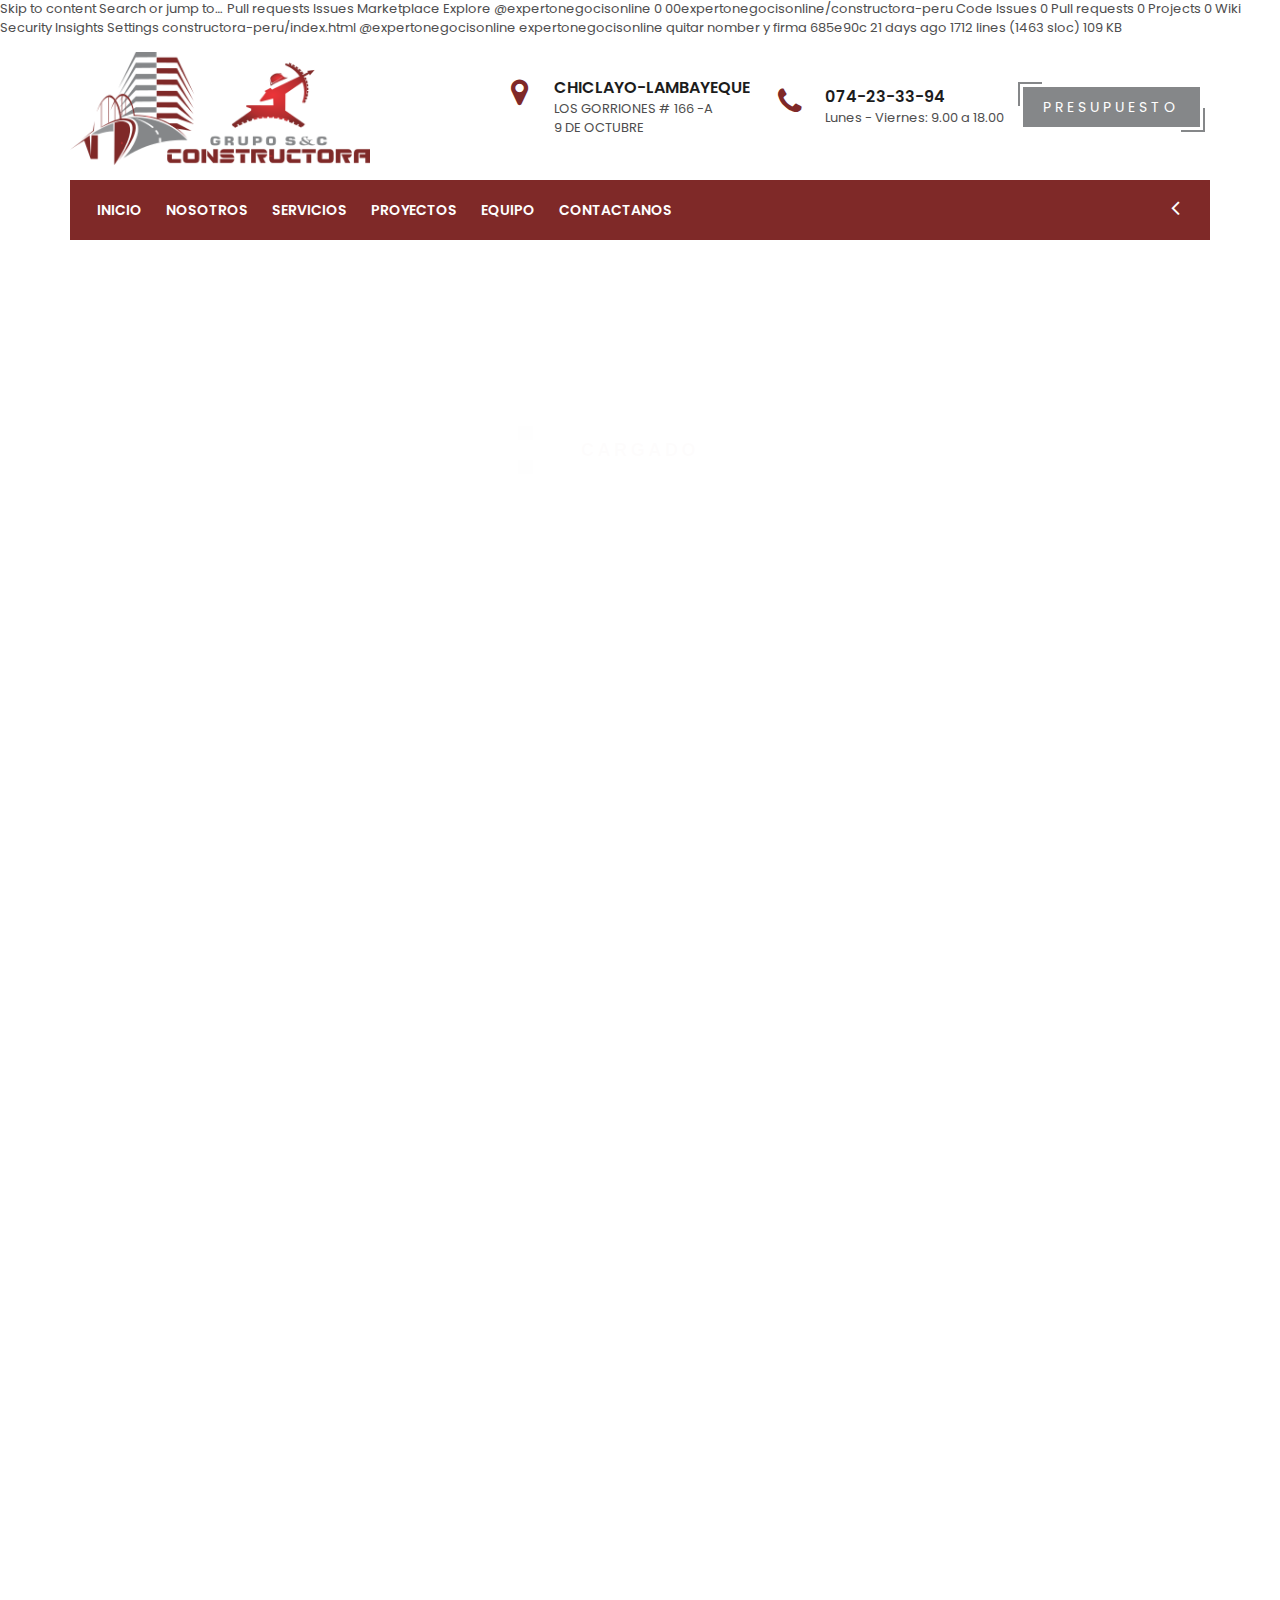
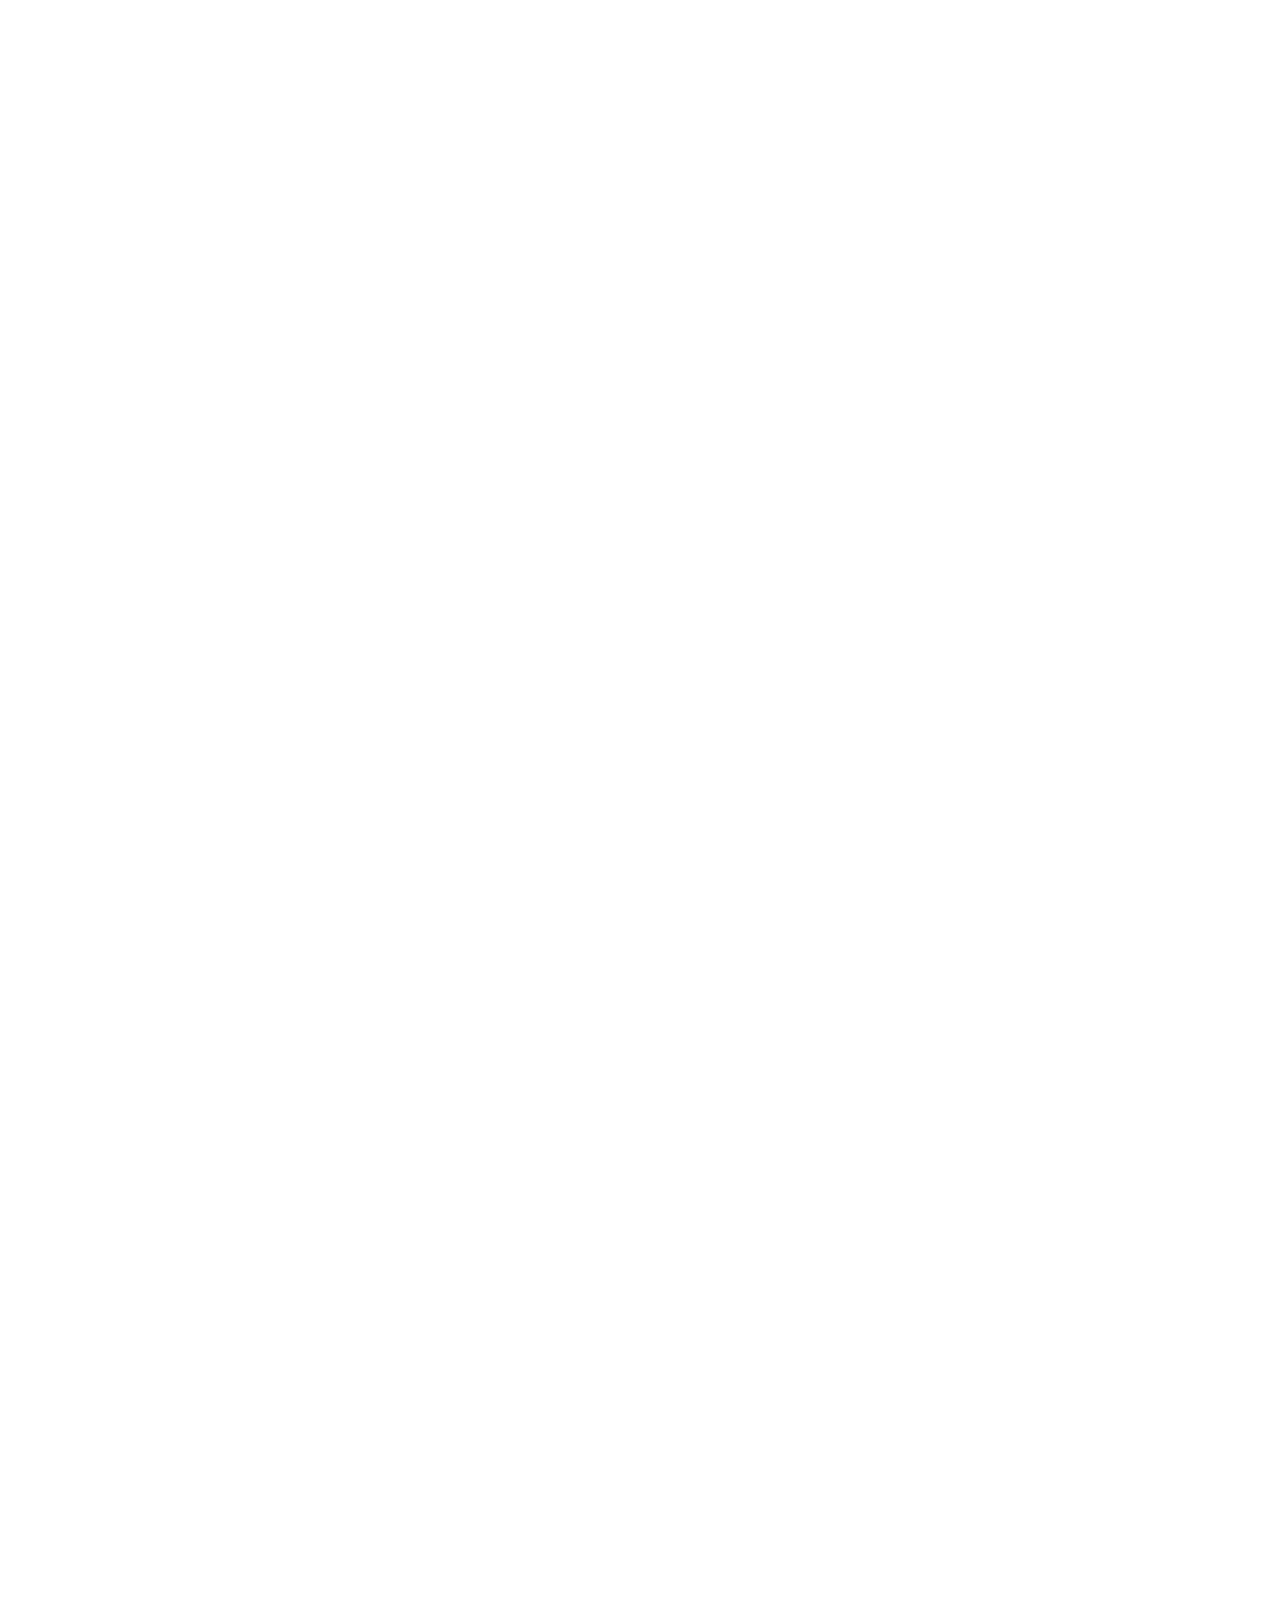
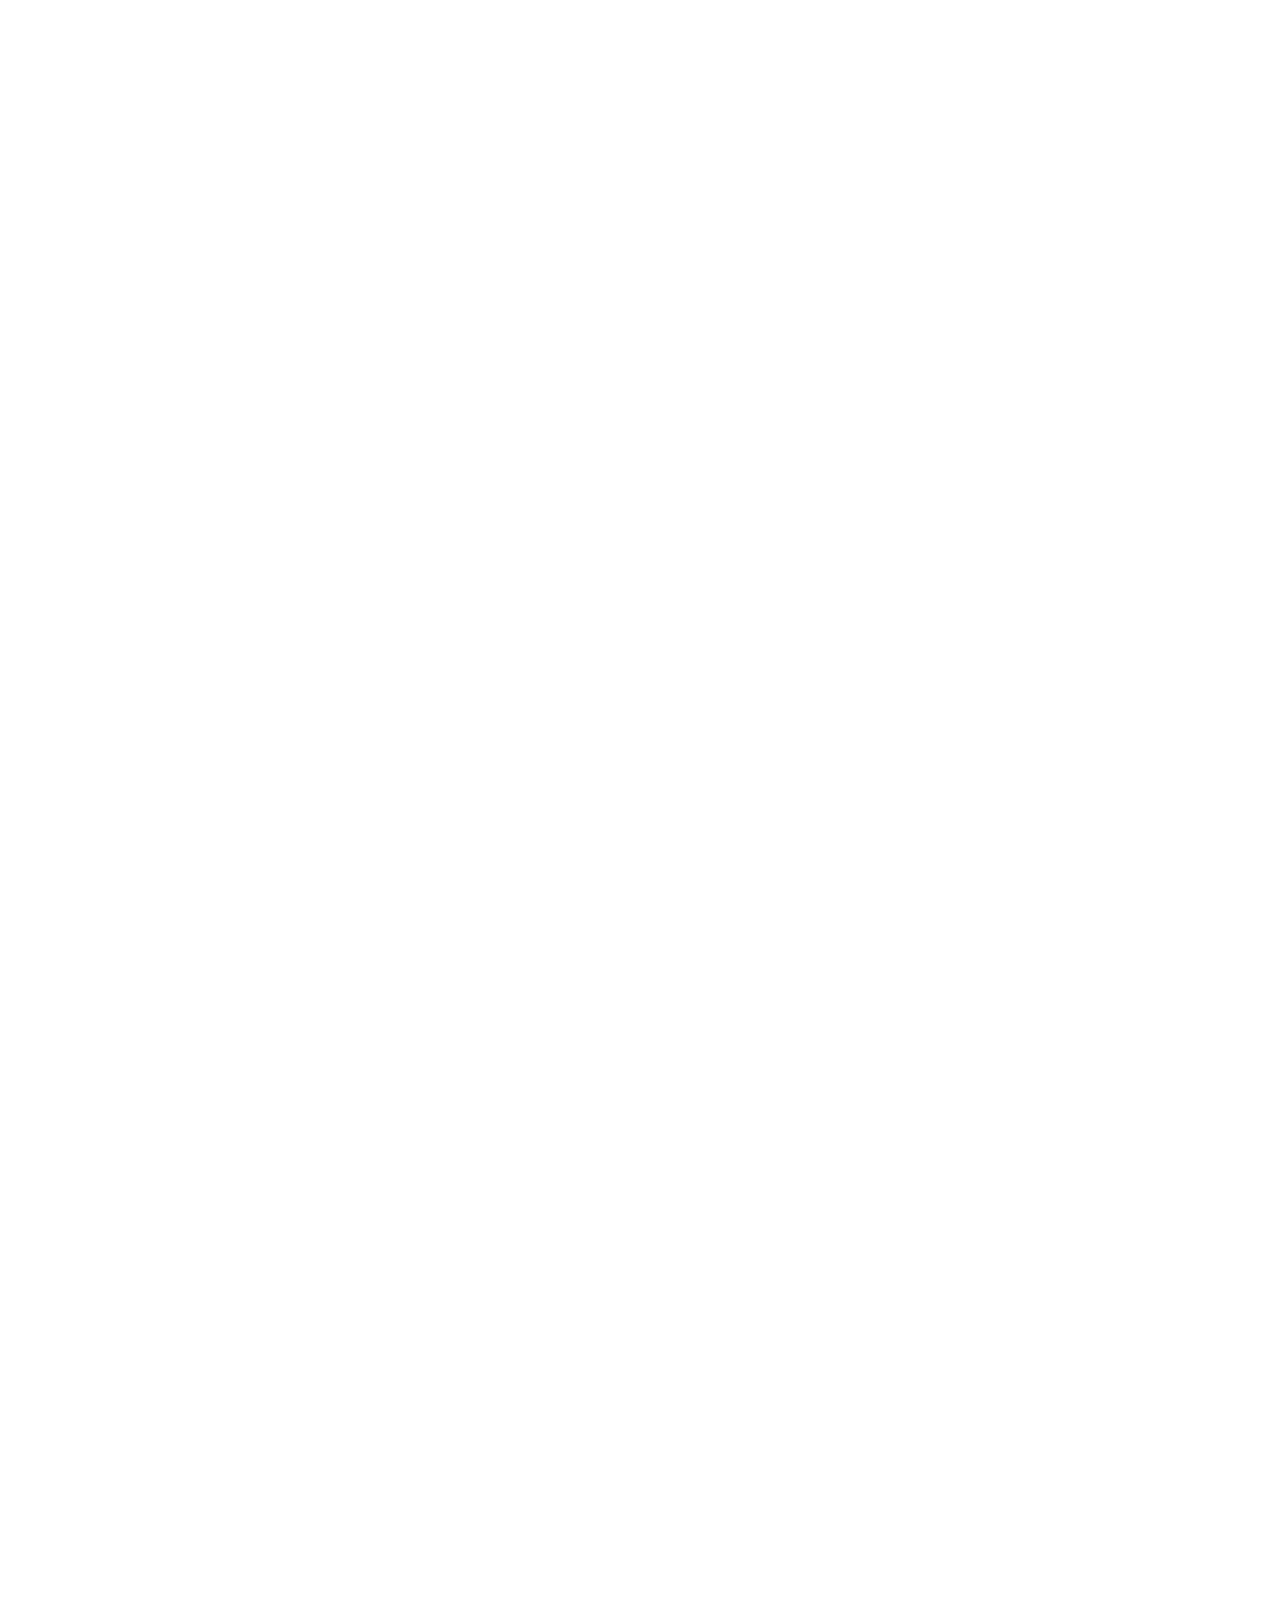
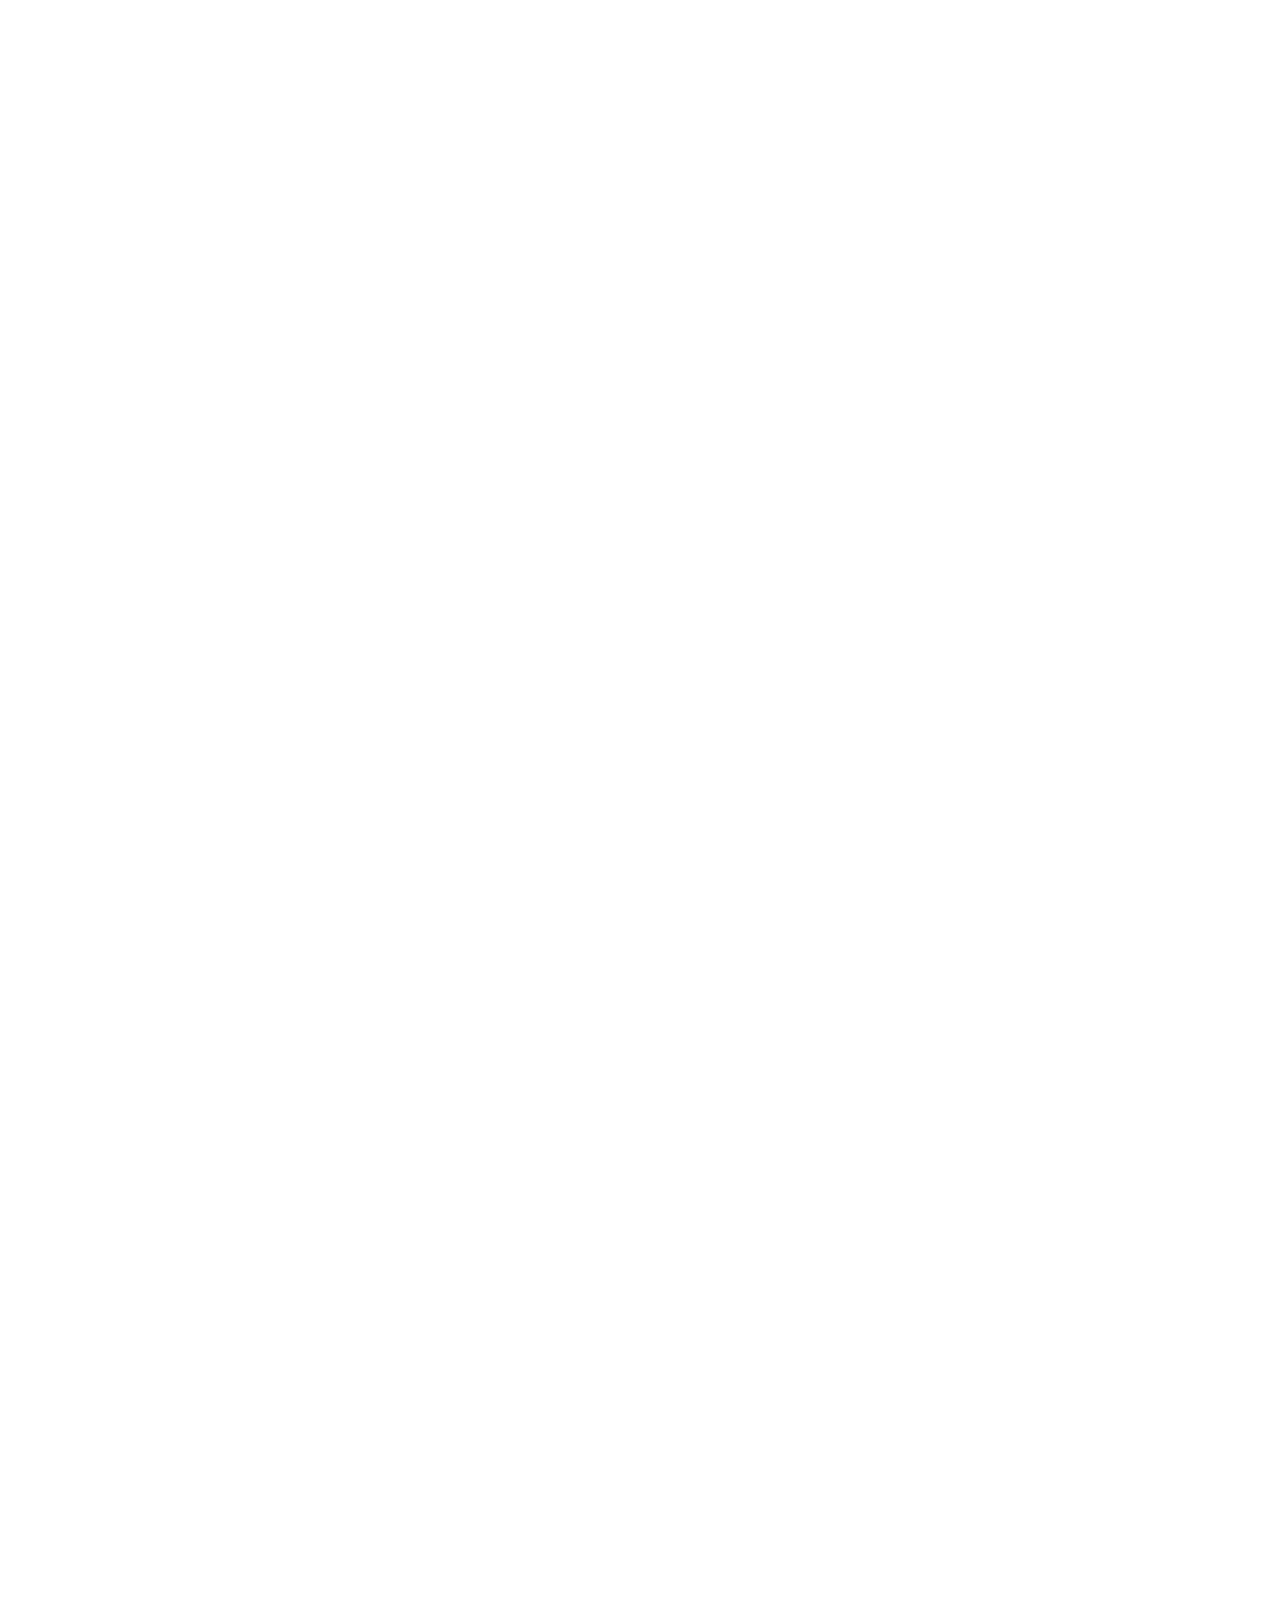
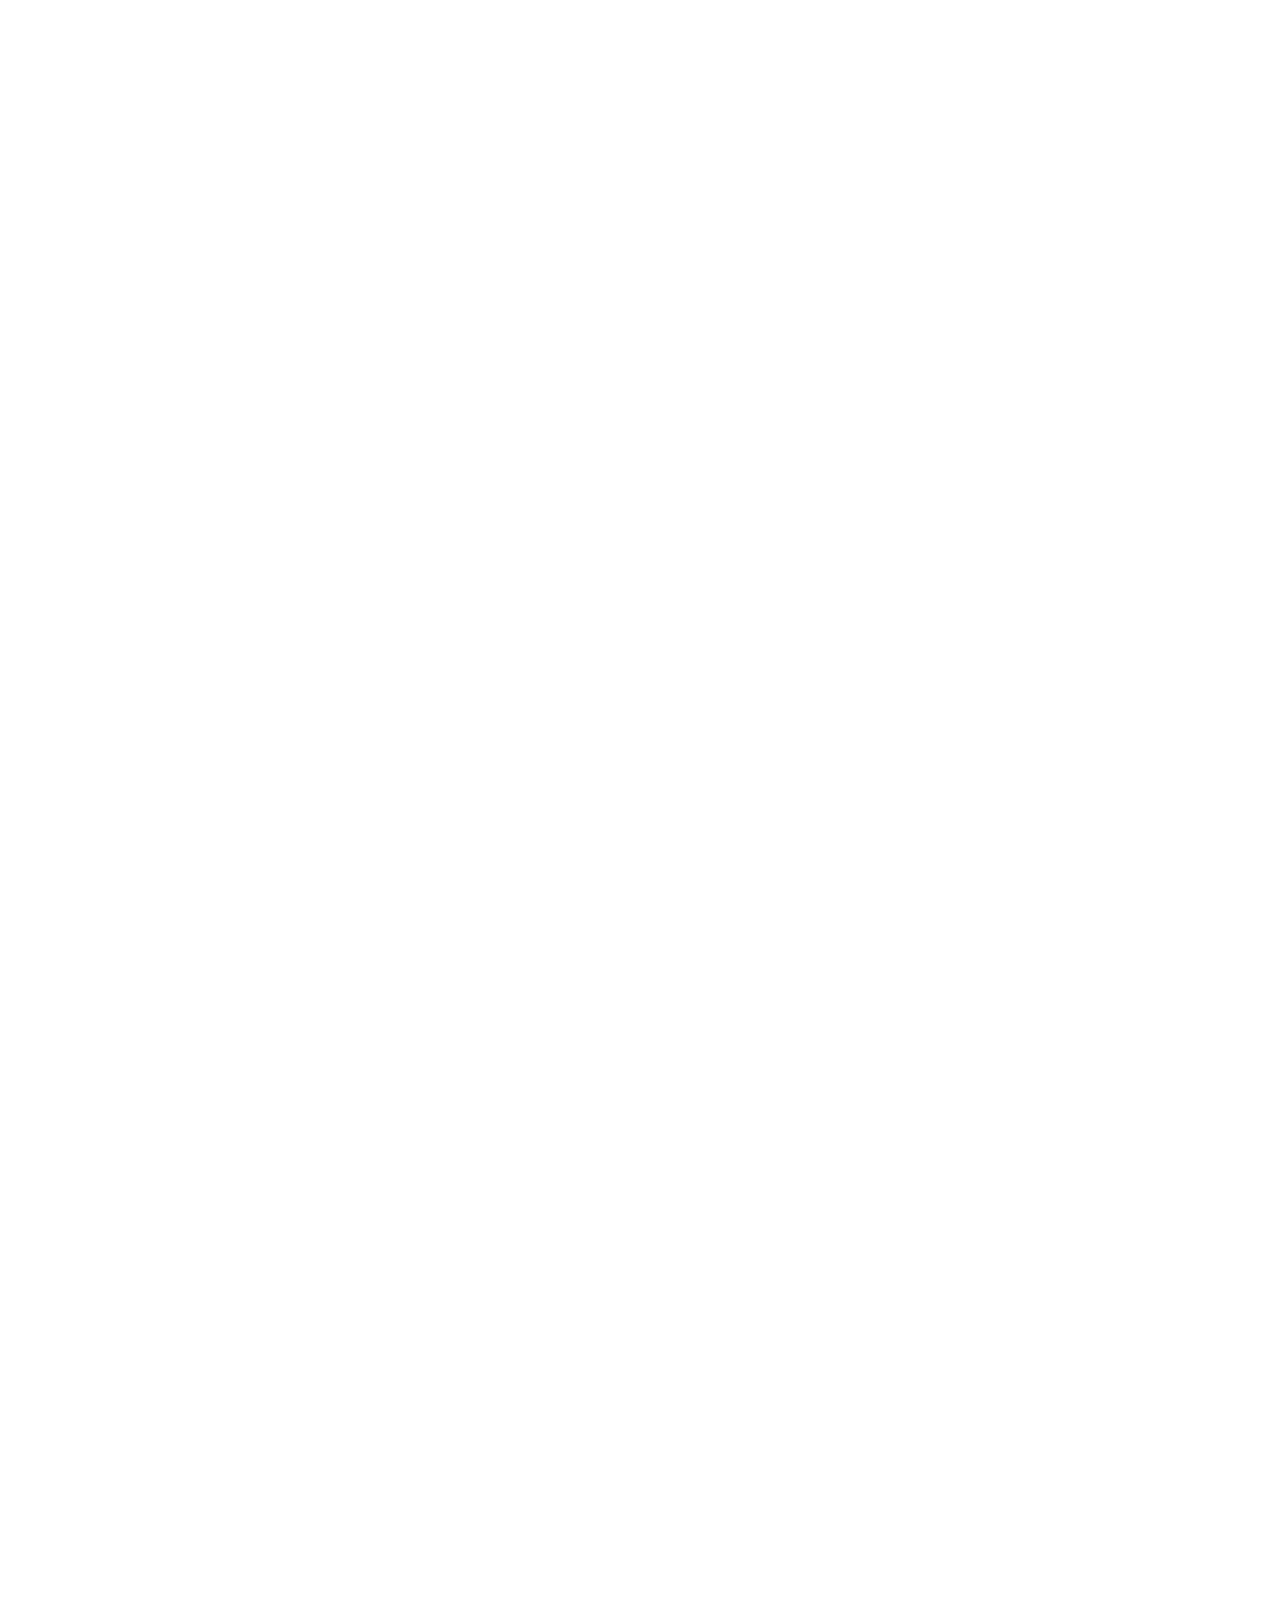
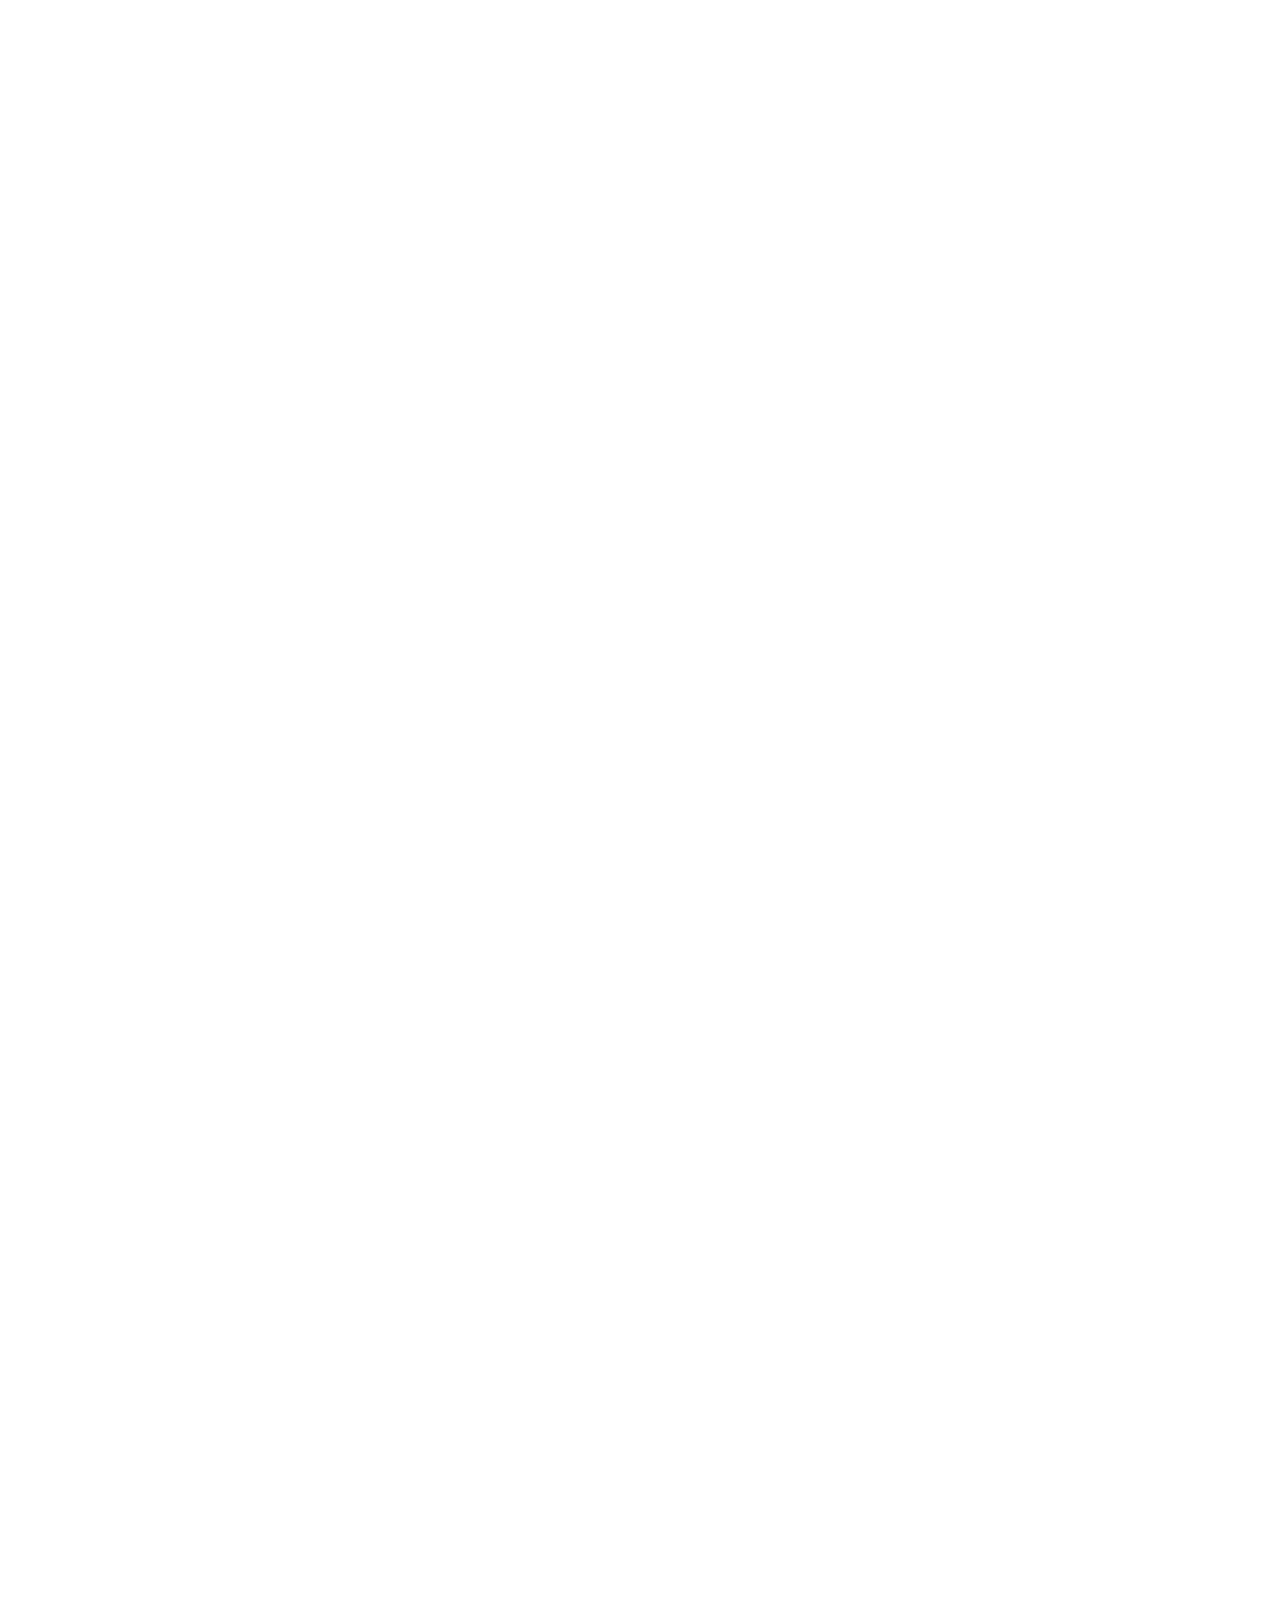
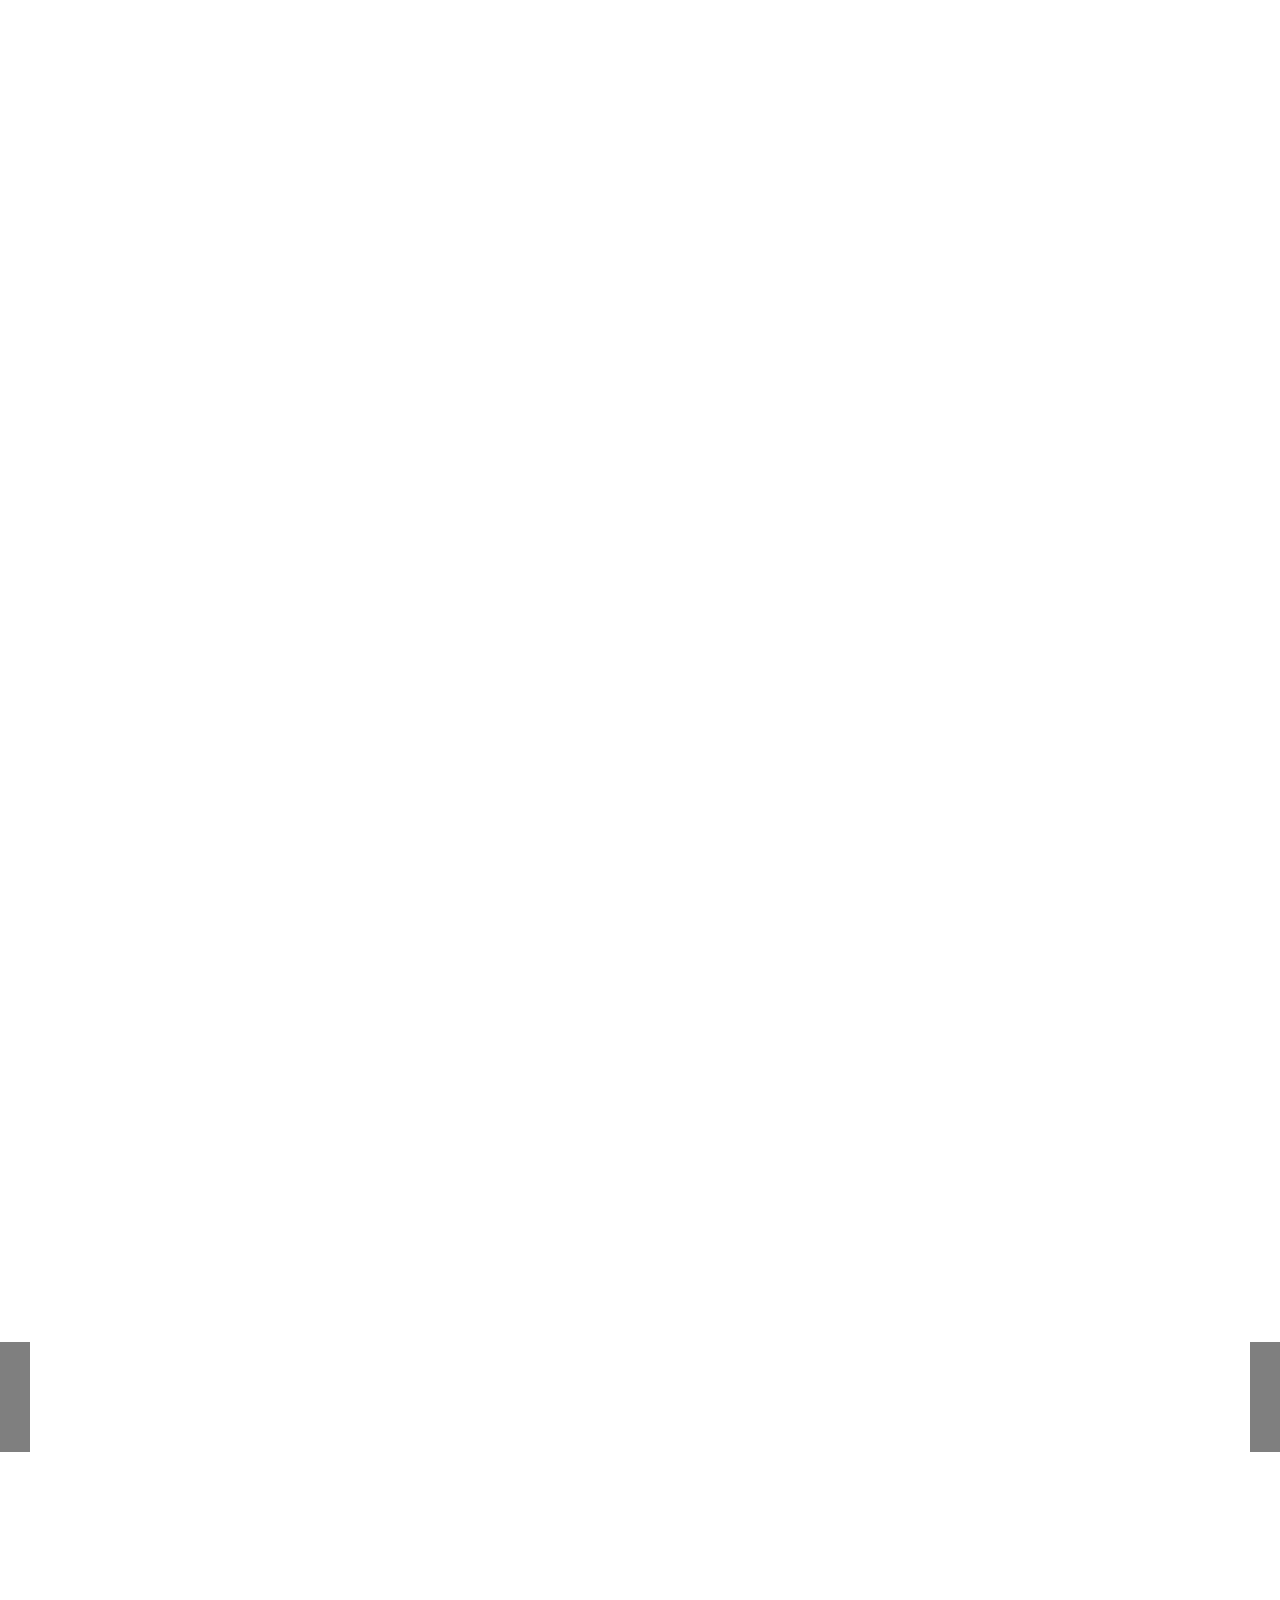
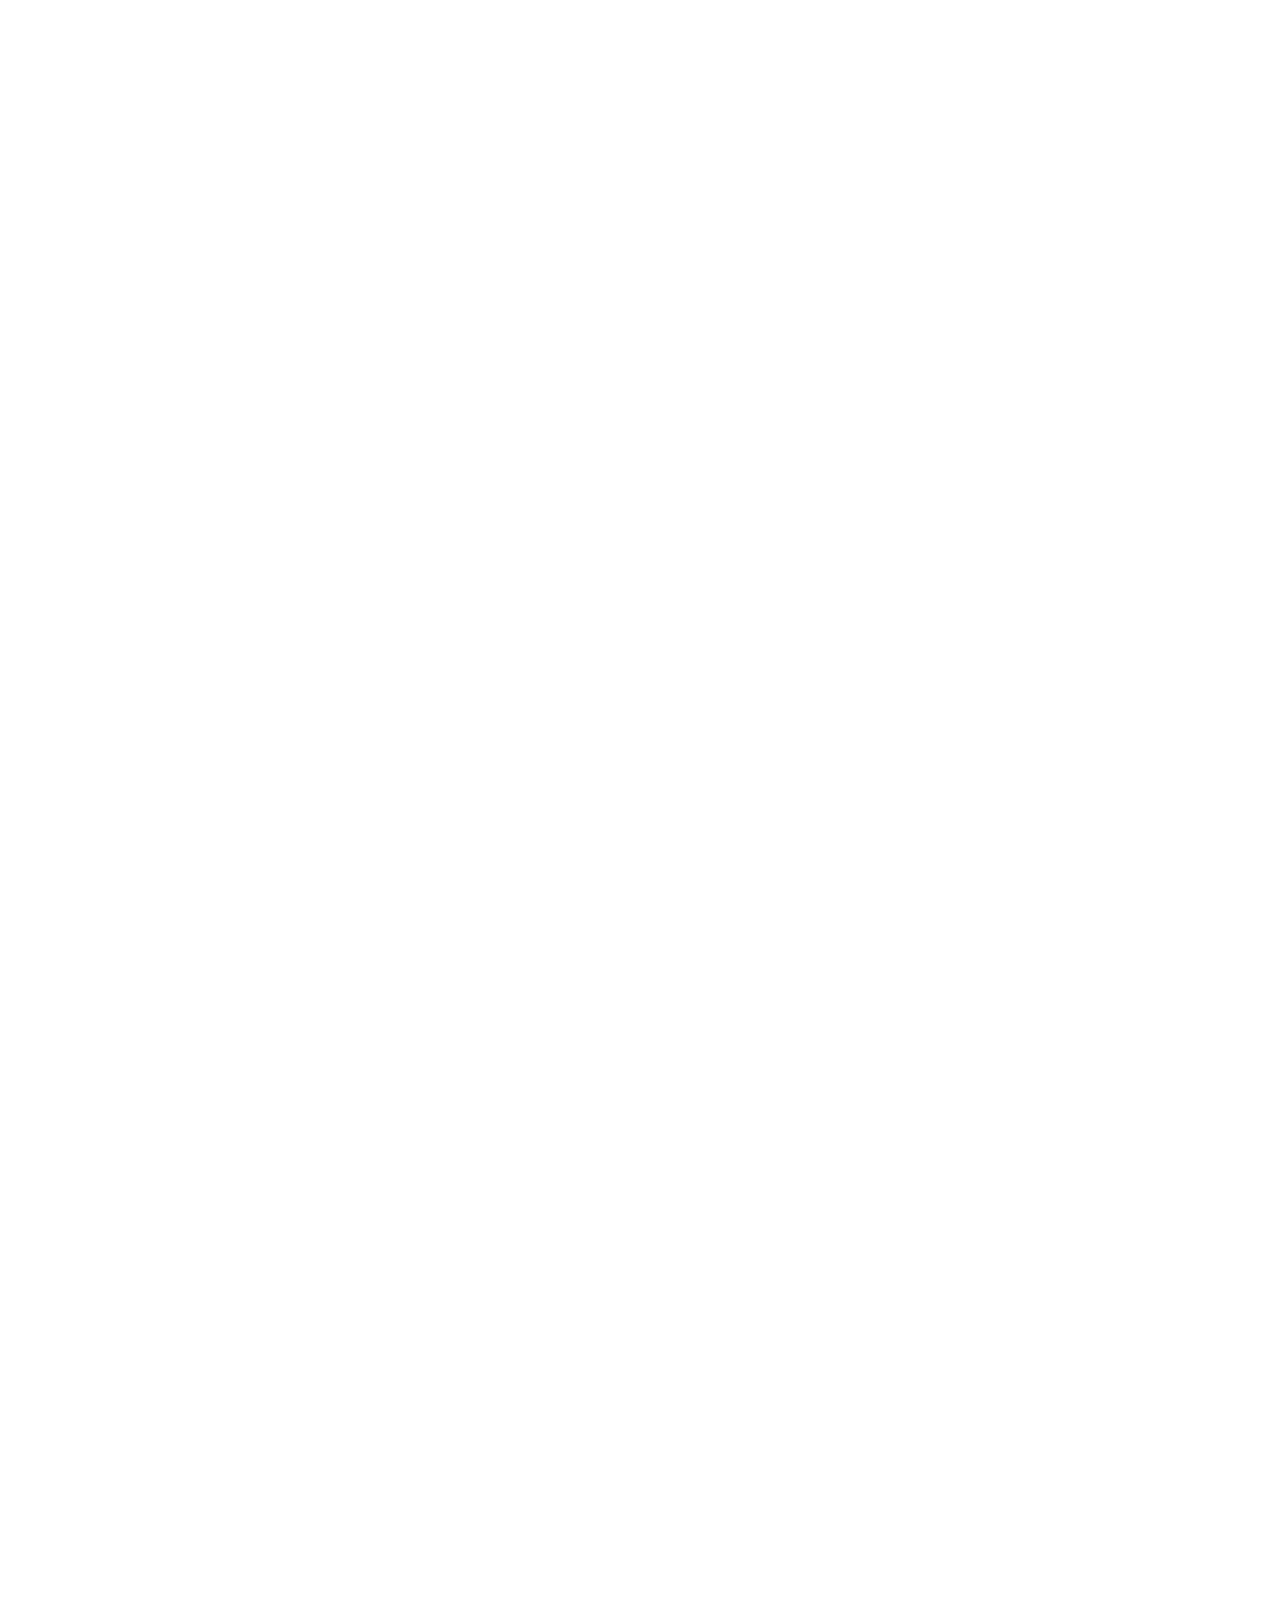
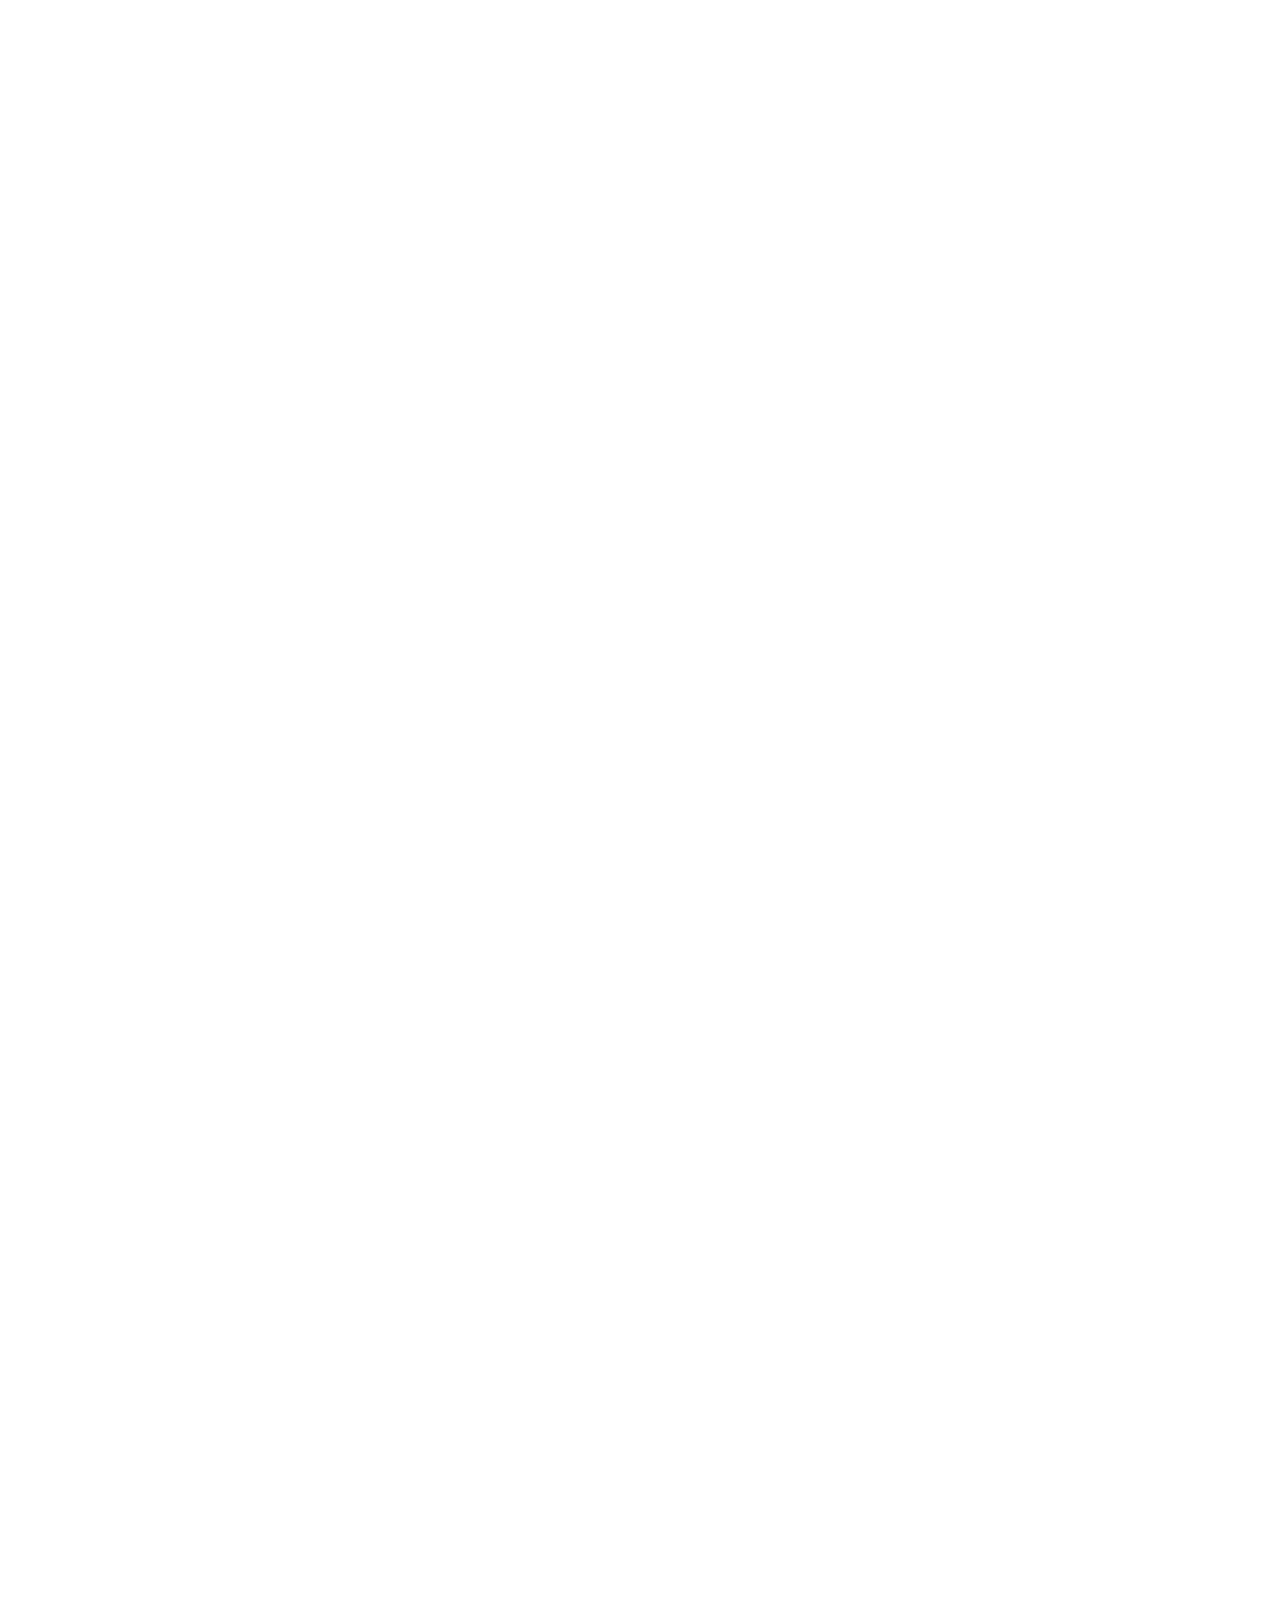
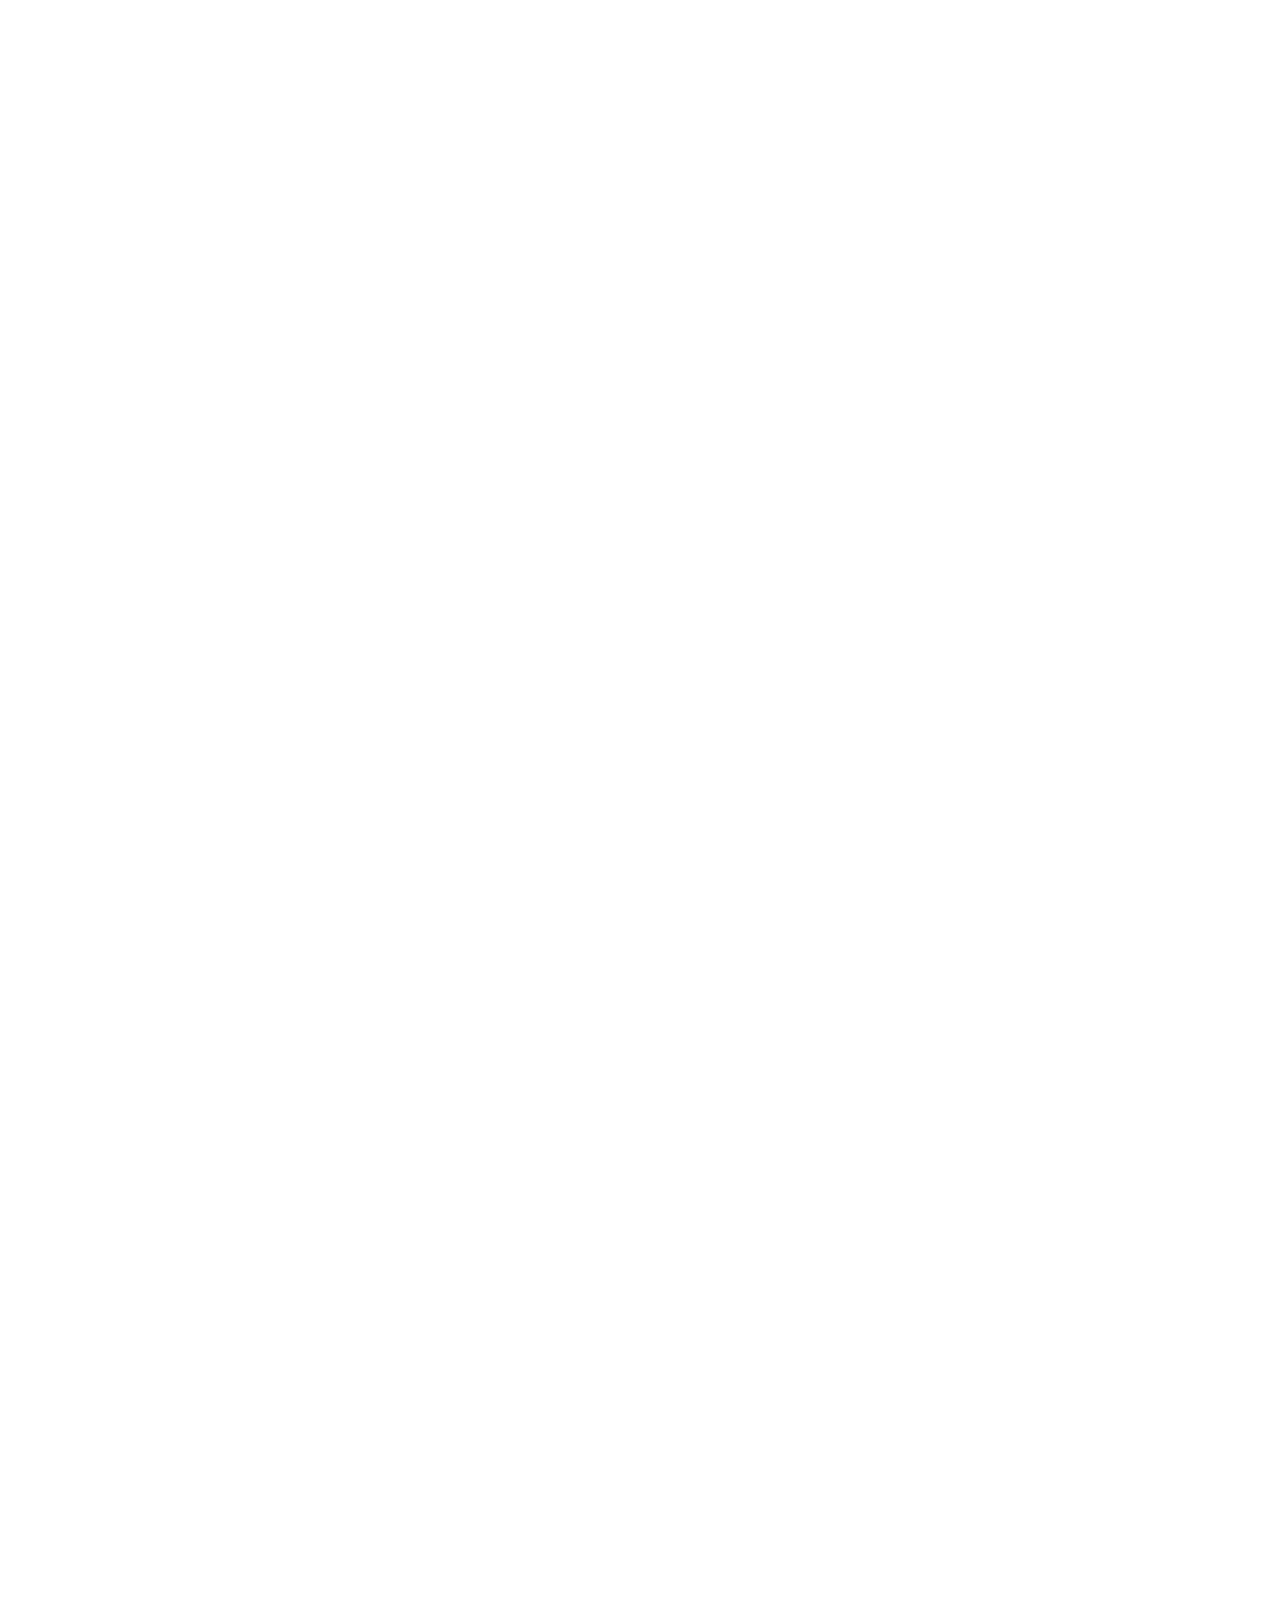
==== commit 2edc82ec: "volvimos al original" ====
--- a/index.html
+++ b/index.html
@@ -1,37 +1,1740 @@
+Skip to content
+Search or jump to…
+
+Pull requests
+Issues
+Marketplace
+Explore
+ 
+@expertonegocisonline 
+0
+00expertonegocisonline/constructora-peru
+ Code Issues 0 Pull requests 0 Projects 0 Wiki Security Insights Settings
+constructora-peru/index.html
+@expertonegocisonline expertonegocisonline quitar nomber y firma
+685e90c 21 days ago
+1712 lines (1463 sloc)  109 KB
+  
 <!DOCTYPE html>
 <html lang="es-PE">
-  <head>
-  <link href="https://fonts.googleapis.com/css?family=Oswald:400,600,700&display=swap" rel="stylesheet">
-  <style>
-  body {
-    margin:0;
-    padding:0;
-    height: 100vh;
-  }
-  .flex{
-    background: #205475;
-    display: flex;
-    height: 100%;
-    align-items: center;
-    justify-content: center;
-  }
-  .box{
-    color: #F9E54E;
-    text-transform: uppercase;
-    font-family: 'Oswald', sans-serif;
-    font-weight:400;
-  }
-  .box h1 {
-    font-weight:400;
-    font-size:100px;
-  }
-  </style>
-  </hea>
-  <body>
-    <div class="flex">
-      <div class="box">
-        <h1>Pagina inactiva</h1>
-      </div>
+
+<head>
+
+    <!-- META -->
+    <meta charset="utf-8" />    
+    <meta http-equiv="Content-Type" content="text/html; charset=utf-8" />
+    <meta http-equiv="X-UA-Compatible" content="IE=edge">
+    <meta name="keywords" content="" />
+    <meta name="author" content="" />
+    <meta name="robots" content="" />    
+    <meta name="description" content="" />
+    
+    <!-- FAVICONS ICON -->
+    <link rel="icon" href="images/favicon.ico" type="image/x-icon" />
+    <link rel="shortcut icon" type="image/x-icon" href="images/favicon.png" />
+    
+    <!-- PAGE TITLE HERE -->
+    <title>Constructora Peru</title>
+    
+    <!-- MOBILE SPECIFIC -->
+    <meta name="viewport" content="width=device-width, initial-scale=1">
+    
+    <!-- [if lt IE 9]>
+        <script src="js/html5shiv.min.js"></script>
+        <script src="js/respond.min.js"></script>
+    <![endif] -->
+    
+    <!-- BOOTSTRAP STYLE SHEET -->
+    <link rel="stylesheet" type="text/css" href="css/bootstrap.min.css">
+    <!-- FONTAWESOME STYLE SHEET -->
+    <link rel="stylesheet" type="text/css" href="css/fontawesome/css/font-awesome.min.css" />
+
+
+    <!-- OWL CAROUSEL STYLE SHEET -->
+    <link rel="stylesheet" type="text/css" href="css/owl.carousel.min.css">
+ 
+    <!-- MAGNIFIC POPUP STYLE SHEET -->
+    <link rel="stylesheet" type="text/css" href="css/magnific-popup.min.css">
+    
+    <!-- LOADER STYLE SHEET -->
+    <link rel="stylesheet" type="text/css" href="css/loader.min.css">   
+    
+    <!-- MAIN STYLE SHEET -->
+    <link rel="stylesheet" type="text/css" href="css/style.css">
+    <link rel="stylesheet" type="text/css" href="css/cherry.css">
+    
+    <!-- FLATICON STYLE SHEET -->
+    <link rel="stylesheet" type="text/css" href="css/flaticon.min.css">
+
+    <!-- REVOLUTION SLIDER CSS -->
+    <link rel="stylesheet" type="text/css" href="plugins/revolution/revolution/css/settings.css">
+    
+    <!-- REVOLUTION NAVIGATION STYLE -->
+    <link rel="stylesheet" type="text/css" href="plugins/revolution/revolution/css/navigation.css">
+    
+    <!-- Google Fonts -->
+    <link href="https://fonts.googleapis.com/css?family=Roboto:100,100i,300,300i,400,400i,500,500i,700,700i,900,900i" rel="stylesheet">  
+    <link href="https://fonts.googleapis.com/css?family=Poppins:200,200i,300,300i,400,400i,500,500i,600,600i,700,700i,800,800i,900,900i" rel="stylesheet">
+
+</head>
+
+<body>
+
+    <div id="home" class="page-wraper"> 
+        <!-- HEADER START -->
+        <header class="site-header header-style-2">
+            <!-- Search Form -->
+            <div class="header-middle bg-white">
+                <div class="container">
+                    <div class="logo-header">
+                        <a href="#home">
+                            <img src="images/logo.png" width="300" height="76" alt="" />
+                        </a>
+                    </div>
+                    <div class="header-info">
+                        <ul>
+                            <li>
+                                <div class="icon-sm">
+                                    <span class="icon-cell  text-primary"><i class="fa fa-map-marker"></i></span>
+                                </div>
+                                <div class="icon-content">
+                                    <strong>CHICLAYO-LAMBAYEQUE</strong>
+                                    <span>LOS GORRIONES # 166 -A</span><br />
+                                    <span>9 DE OCTUBRE</span>
+                                </div>
+                            </li>
+                            <li>
+                           
+                                <div class="icon-sm">
+                                    <span class="icon-cell  text-primary"><i class="fa fa-phone"></i></span>
+                                </div>
+                                <div class="icon-content">
+                                    <strong>074-23-33-94</strong>
+                                    <span>Lunes - Viernes: 9.00 a 18.00</span>
+                                </div>
+                            
+                            </li>
+                            <li class="btn-col-last">
+                                <a href="#contact" class="site-button-secondry btn-effect">Presupuesto</a>
+                            </li>
+                        </ul>
+                    </div>
+                </div>
+            </div>
+            
+            <!-- Search Form -->
+            <div class="sticky-header main-bar-wraper">
+                <div class="main-bar header-botton nav-bg-secondry">
+                    <div class="container">
+                        <!-- NAV Toggle Button -->
+                        <button data-target=".header-nav" data-toggle="collapse" type="button" class="navbar-toggle collapsed">
+                            <span class="sr-only">Toggle navigation</span>
+                            <span class="icon-bar"></span>
+                            <span class="icon-bar"></span>
+                            <span class="icon-bar"></span>
+                        </button>
+                        <!-- ETRA Nav -->
+                        <div class="extra-nav">
+                            <div class="extra-cell">
+                                <a href="#" class="contact-slide-show"><i class="fa fa-angle-left arrow-animation"></i></a>
+                            </div>                                
+                        </div>
+                        <!-- ETRA Nav -->
+
+                        <!-- Contact Nav -->                            
+                        <div class="contact-slide-hide " style="background-image:url(images/background/bg-5.png)"> 
+                            <div class="contact-nav">
+                                 <a href="javascript:void(0)" class="contact_close">&times;</a>
+                                 <div class="contact-nav-form p-a30">
+                                    <div class="contact-info   m-b30">
+                         
+                                        <div class="mt-icon-box-wraper center p-b30">
+                                            <div class="icon-xs m-b20 scale-in-center"><i class="fa fa-phone"></i></div>
+                                            <div class="icon-content">
+                                                <h5 class="m-t0 font-weight-500">Número de teléfono</h5>
+                                                <p>074-23-33-94</p>
+                                            </div>
+                                        </div>
+                                        
+                                        <div class="mt-icon-box-wraper center p-b30">
+                                            <div class="icon-xs m-b20 scale-in-center"><i class="fa fa-envelope"></i></div>
+                                            <div class="icon-content">
+                                                <h5 class="m-t0 font-weight-500">Email</h5>
+                                                <p>constructora-chiclayo@gmail.com</p>
+                                            </div>
+                                        </div>
+                                        
+                                        <div class="mt-icon-box-wraper center p-b30">
+                                            <div class="icon-xs m-b20 scale-in-center"><i class="fa fa-map-marker"></i></div>
+                                            <div class="icon-content">
+                                                <h5 class="m-t0 font-weight-500">Dirección</h5>
+                                                <p>Chiclayo - Perú</p>
+                                            </div>
+                                        </div>
+                                    </div>                                          
+                                    <div class="full-social-bg">
+                                          <ul>
+                                                <li><a href="#" class="facebook"><i class="fa fa-facebook"></i></a></li>
+                                                <li><a href="#" class="google"><i class="fa fa-google"></i></a></li>
+                                                <li><a href="#" class="instagram"><i class="fa fa-instagram"></i></a></li>
+                                                <li><a href="#" class="tumblr"><i class="fa fa-tumblr"></i></a></li>
+                                                <li><a href="#" class="twitter"><i class="fa fa-twitter"></i></a></li>
+                                                <li><a href="#" class="youtube"><i class="fa fa-youtube"></i></a></li>
+                                          </ul>
+                                    </div>
+                                    <div class="text-center">
+                                        <h4 class="font-weight-600">&copy;  2019 GRUPO CONSTRUCTORA<br /> CONSULTORA SAGITARIO & CAUTIVO SAC</h4> 
+                                    </div>                                                                              
+                                 </div>
+                            </div> 
+                        </div>     
+                        <!-- SITE Search -->
+                        <div id="search"> 
+                                <span class="close"></span>
+                                <form role="search" id="searchform" action="/search" method="get" class="radius-xl">
+                                    <div class="input-group">
+                                        <input value="" name="q" type="search" placeholder="Buscar..."/>
+                                        <span class="input-group-btn"><button type="button" class="search-btn"><i class="fa fa-search arrow-animation"></i></button></span>
+                                    </div>   
+                                </form>
+                            </div>
+                        
+                        <!-- MAIN Nav -->
+                        <div class="header-nav navbar-collapse collapse">
+                                <ul class=" nav navbar-nav">
+                                   <li class="active has-child"><a href="#home">Inicio</a></li>   
+                                    <li><a href="#company">Nosotros</a></li> 
+                                    <li><a href="#services">Servicios</a></li>                                                                                                                                              
+                                    <li><a href="#project">Proyectos</a></li>                                                                                                                                              
+                                    <li><a href="#team">Equipo</a></li>                                                                                                                                              
+                                    <li><a href="#contact">Contactanos</a></li>                              
+                                </ul>
+                            </div>
+                    </div>
+                </div>
+            </div>            
+            
+        </header>
+        <!-- HEADER END -->
+        
+        <!-- CONTENT START -->
+        <div class="page-content">
+
+                                            
+            <!-- SLIDER START -->
+            <div id="welcome_wrapper" class="rev_slider_wrapper fullscreen-container" data-alias="goodnews-header">
+                <div id="rev_slider_one" class="rev_slider fullwidthabanner" style="display:none;" data-version="5.4.3.1">
+                    <ul>    
+                        <!-- SLIDE 1 -->
+                        <li data-index="rs-901" 
+                        data-transition="fade" 
+                        data-slotamount="default" 
+                        data-hideafterloop="0" 
+                        data-hideslideonmobile="off"  
+                        data-easein="default" 
+                        data-easeout="default" 
+                        data-masterspeed="default"  
+                        data-thumb="images/main-slider/slider2/slide1.jpg"  
+                        data-rotate="0"  
+                        data-fstransition="fade" 
+                        data-fsmasterspeed="300" 
+                        data-fsslotamount="7" 
+                        data-saveperformance="off"  
+                        data-title="" 
+                        data-param1="" 
+                        data-param2="" 
+                        data-param3="" 
+                        data-param4="" 
+                        data-param5="" 
+                        data-param6="" 
+                        data-param7="" 
+                        data-param8="" 
+                        data-param9="" 
+                        data-param10="" 
+                        data-description="">
+                            <!-- MAIN IMAGE -->
+                            <img src="images/main-slider/slider2/slide1.jpg" alt="" class="rev-slidebg" data-bgfit="cover" data-bgparallax="10" data-bgposition="center center" data-bgrepeat="no-repeat" data-no-retina=""/>
+                            <!-- LAYERS -->
+                            <!-- LAYER NR. 1 [ for overlay ] -->
+                            <div class="tp-caption tp-shape tp-shapewrapper " 
+                            id="slide-901-layer-0" 
+                            data-x="['center','center','center','center']" data-hoffset="['0','0','0','0']" 
+                            data-y="['middle','middle','middle','middle']" data-voffset="['0','0','0','0']" 
+                            data-width="full"
+                            data-height="full"
+                            data-whitespace="nowrap"
+                            data-type="shape" 
+                            data-basealign="slide" 
+                            data-responsive_offset="off" 
+                            data-responsive="off"
+                            data-frames='[
+                            {"from":"opacity:0;","speed":1000,"to":"o:1;","delay":0,"ease":"Power4.easeOut"},
+                            {"delay":"wait","speed":1000,"to":"opacity:0;","ease":"Power4.easeOut"}
+                            ]'
+                            data-textAlign="['left','left','left','left']"
+                            data-paddingtop="[0,0,0,0]"
+                            data-paddingright="[0,0,0,0]"
+                            data-paddingbottom="[0,0,0,0]"
+                            data-paddingleft="[0,0,0,0]"
+                            
+                            style="z-index: 1;background-color:rgba(0, 0, 0, 0.0);border-color:rgba(0, 0, 0, 0);border-width:0px;"> 
+                            </div>
+                            
+                           
+                           
+                                                        
+                            <!-- LAYER NR. 4 [ for title ] -->
+                            <div class="tp-caption   tp-resizeme" 
+                            id="slide-901-layer-2" 
+                            data-x="['left','left','left','left']" data-hoffset="['50','130','130','130']" 
+                            data-y="['top','top','top','top']" data-voffset="['200','200','140','160']"  
+                            data-fontsize="['72','72','62','52']"
+                            data-lineheight="['82','82','72','62']"
+                            data-width="['700','700','700','96%']"
+                            data-height="['none','none','none','none']"
+                            data-whitespace="['normal','normal','normal','normal']"
+                        
+                            data-type="text" 
+                            data-responsive_offset="on" 
+                           data-frames='[{"from":"y:[100%];z:0;rX:0deg;rY:0;rZ:0;sX:1;sY:1;skX:0;skY:0;","mask":"x:0px;y:0px;s:inherit;e:inherit;","speed":1500,"to":"o:1;","delay":1000,"ease":"Power3.easeInOut"},{"delay":"wait","speed":1000,"to":"auto:auto;","mask":"x:0;y:0;s:inherit;e:inherit;","ease":"Power3.easeInOut"}]'
+                            data-textAlign="['left','left','left','left']"
+                            data-paddingtop="[5,5,5,5]"
+                            data-paddingright="[0,0,0,0]"
+                            data-paddingbottom="[0,0,0,0]"
+                            data-paddingleft="[0,0,0,0]"
+                        
+                            style="z-index: 13; 
+                            white-space: normal; 
+                            font-weight: 700;
+                            color:#111;
+                            border-width:0px;font-family: 'Poppins', sans-serif; text-transform:uppercase ;">
+                            <div>Constuyendo tus sueños</div>
+                            
+                            </div>
+                        
+                            <!-- LAYER NR. 5 [ for block] -->
+
+                               
+
+                            
+                            <!-- LAYER NR. 5 [ for block] -->
+                            <div class="tp-caption   tp-resizeme" 
+                            id="slide-901-layer-4" 
+                            data-x="['left','left','left','left']" data-hoffset="['50','130','130','130']" 
+                            data-y="['top','top','top','top']" data-voffset="['370','370','310','260']"  
+                            data-fontsize="['20','20','38','28']"
+                            data-lineheight="['28','28','48','38']"
+                            data-width="['600','600','700','600']"
+                            data-height="['none','none','none','none']"
+                            data-whitespace="['normal','normal','normal','normal']"
+                        
+                            data-type="text" 
+                            data-responsive_offset="on" 
+                            data-frames='[{"from":"y:[100%];z:0;rX:0deg;rY:0;rZ:0;sX:1;sY:1;skX:0;skY:0;","mask":"x:0px;y:0px;s:inherit;e:inherit;","speed":1500,"to":"o:1;","delay":1000,"ease":"Power3.easeInOut"},{"delay":"wait","speed":1000,"to":"auto:auto;","mask":"x:0;y:0;s:inherit;e:inherit;","ease":"Power3.easeInOut"}]'
+                            data-textAlign="['left','left','left','left']"
+                            data-paddingtop="[5,5,5,5]"
+                            data-paddingright="[0,0,0,0]"
+                            data-paddingbottom="[0,0,0,0]"
+                            data-paddingleft="[0,0,0,0]"
+                        
+                            style="z-index: 13; 
+                            white-space: normal; 
+                            font-weight: 500;
+                            color:#111;
+                             border-width:0px;font-family: 'Poppins', sans-serif;">
+                            Constructora que ayuda a construr tus sueños en proyectos transendentales
+                            
+                            </div>                                                               
+                        
+                            <!-- LAYER NR. 5 [ for see all service botton ] -->
+                            <div class="tp-caption tp-resizeme"     
+                            id="slide-901-layer-5"                      
+                            data-x="['left','left','left','left']" data-hoffset="['50','130','130','130']" 
+    
+                            data-y="['top','top','top','top']" data-voffset="['460','480','500','420']"  
+                            data-lineheight="['none','none','none','none']"
+                            data-width="['300','300','300','300']"
+                            data-height="['none','none','none','none']"
+                            data-whitespace="['normal','normal','normal','normal']"
+                            
+                            data-type="text" 
+                            data-responsive_offset="on"
+                            data-frames='[{"from":"y:[100%];z:0;rX:0deg;rY:0;rZ:0;sX:1;sY:1;skX:0;skY:0;","mask":"x:0px;y:0px;s:inherit;e:inherit;","speed":1500,"to":"o:1;","delay":1000,"ease":"Power3.easeInOut"},{"delay":"wait","speed":1000,"to":"auto:auto;","mask":"x:0;y:0;s:inherit;e:inherit;","ease":"Power3.easeInOut"}]'
+                            data-textAlign="['left','left','left','left']"
+                            data-paddingtop="[0,0,0,0]"
+                            data-paddingright="[0,0,0,0]"
+                            data-paddingbottom="[0,0,0,0]"
+                            data-paddingleft="[0,0,0,0]"
+                            
+                            style="z-index:100; text-transform:uppercase; margin:10px">
+                            <a href="javascript:;" class="site-button-secondry btn-effect">Nosotros</a>
+                            </div>
+                            
+                            
+                            <!-- LAYER NR. 6 [ for see all service botton ] -->
+                            <div class="tp-caption tp-resizeme"     
+                            id="slide-901-layer-6"                      
+                            data-x="['left','left','left','left']" data-hoffset="['260','330','330','330']" 
+    
+                            data-y="['top','top','top','top']" data-voffset="['460','480','500','420']"  
+                            data-lineheight="['none','none','none','none']"
+                            data-width="['300','300','300','300']"
+                            data-height="['none','none','none','none']"
+                            data-whitespace="['normal','normal','normal','normal']"
+                            
+                            data-type="text" 
+                            data-responsive_offset="on"
+                            data-frames='[{"from":"y:[100%];z:0;rX:0deg;rY:0;rZ:0;sX:1;sY:1;skX:0;skY:0;","mask":"x:0px;y:0px;s:inherit;e:inherit;","speed":1500,"to":"o:1;","delay":1000,"ease":"Power3.easeInOut"},{"delay":"wait","speed":1000,"to":"auto:auto;","mask":"x:0;y:0;s:inherit;e:inherit;","ease":"Power3.easeInOut"}]'
+                            data-textAlign="['left','left','left','left']"
+                            data-paddingtop="[0,0,0,0]"
+                            data-paddingright="[0,0,0,0]"
+                            data-paddingbottom="[0,0,0,0]"
+                            data-paddingleft="[0,0,0,0]"
+                            
+                            style="z-index:100; text-transform:uppercase; margin:10px">
+                            <a href="javascript:;" class="site-button btn-effect">Contactanos</a>
+                            </div>     
+                        </li>
+                        
+
+                        <!-- SLIDE 2 -->
+                       <li data-index="rs-902" 
+                        data-transition="fade" 
+                        data-slotamount="default" 
+                        data-hideafterloop="0" 
+                        data-hideslideonmobile="off"  
+                        data-easein="default" 
+                        data-easeout="default" 
+                        data-masterspeed="default"  
+                        data-thumb="images/main-slider/slider2/slide2.jpg"  
+                        data-rotate="0"  
+                        data-fstransition="fade" 
+                        data-fsmasterspeed="300" 
+                        data-fsslotamount="7" 
+                        data-saveperformance="off"  
+                        data-title="" 
+                        data-param1="" 
+                        data-param2="" 
+                        data-param3="" 
+                        data-param4="" 
+                        data-param5="" 
+                        data-param6="" 
+                        data-param7="" 
+                        data-param8="" 
+                        data-param9="" 
+                        data-param10="" 
+                        data-description="">
+                            <!-- MAIN IMAGE -->
+                            <img src="images/main-slider/slider2/slide2.jpg" alt="" class="rev-slidebg" data-bgfit="cover" data-bgparallax="10" data-bgposition="center center" data-bgrepeat="no-repeat" data-no-retina="">
+                            <!-- LAYERS -->
+                            <!-- LAYER NR. 1 [ for overlay ] -->
+                            <div class="tp-caption tp-shape tp-shapewrapper " 
+                            id="slide-902-layer-0" 
+                            data-x="['center','center','center','center']" data-hoffset="['0','0','0','0']" 
+                            data-y="['middle','middle','middle','middle']" data-voffset="['0','0','0','0']" 
+                            data-width="full"
+                            data-height="full"
+                            data-whitespace="nowrap"
+                            data-type="shape" 
+                            data-basealign="slide" 
+                            data-responsive_offset="off" 
+                            data-responsive="off"
+                            data-frames='[
+                            {"from":"opacity:0;","speed":1000,"to":"o:1;","delay":0,"ease":"Power4.easeOut"},
+                            {"delay":"wait","speed":1000,"to":"opacity:0;","ease":"Power4.easeOut"}
+                            ]'
+                            data-textAlign="['left','left','left','left']"
+                            data-paddingtop="[0,0,0,0]"
+                            data-paddingright="[0,0,0,0]"
+                            data-paddingbottom="[0,0,0,0]"
+                            data-paddingleft="[0,0,0,0]"
+                            
+                            style="z-index: 1;background-color:rgba(0, 0, 0, 0.0);border-color:rgba(0, 0, 0, 0);border-width:0px;"> 
+                            </div>
+                            
+                           
+                           
+                                                        
+                            <!-- LAYER NR. 4 [ for title ] -->
+                            <div class="tp-caption   tp-resizeme" 
+                            id="slide-902-layer-2" 
+                            data-x="['left','left','left','left']" data-hoffset="['50','130','130','130']" 
+                            data-y="['top','top','top','top']" data-voffset="['200','200','140','160']"  
+                            data-fontsize="['72','72','62','52']"
+                            data-lineheight="['82','82','72','62']"
+                            data-width="['700','700','700','96%']"
+                            data-height="['none','none','none','none']"
+                            data-whitespace="['normal','normal','normal','normal']"
+                        
+                            data-type="text" 
+                            data-responsive_offset="on" 
+                           data-frames='[{"from":"y:[100%];z:0;rX:0deg;rY:0;rZ:0;sX:1;sY:1;skX:0;skY:0;","mask":"x:0px;y:0px;s:inherit;e:inherit;","speed":1500,"to":"o:1;","delay":1000,"ease":"Power3.easeInOut"},{"delay":"wait","speed":1000,"to":"auto:auto;","mask":"x:0;y:0;s:inherit;e:inherit;","ease":"Power3.easeInOut"}]'
+                            data-textAlign="['left','left','left','left']"
+                            data-paddingtop="[5,5,5,5]"
+                            data-paddingright="[0,0,0,0]"
+                            data-paddingbottom="[0,0,0,0]"
+                            data-paddingleft="[0,0,0,0]"
+                        
+                            style="z-index: 13; 
+                            white-space: normal; 
+                            font-weight: 700;
+                            color:#111;
+                            border-width:0px;font-family: 'Poppins', sans-serif; text-transform:uppercase ;">
+                            <div>Del concepto a la creacion.</div>
+                            
+                            </div>
+                        
+                            <!-- LAYER NR. 5 [ for block] -->
+
+                               
+
+                            
+                            <!-- LAYER NR. 5 [ for block] -->
+                            <div class="tp-caption   tp-resizeme" 
+                            id="slide-902-layer-4" 
+                            data-x="['left','left','left','left']" data-hoffset="['50','130','130','130']" 
+                            data-y="['top','top','top','top']" data-voffset="['370','370','310','300']"  
+                            data-fontsize="['20','20','38','28']"
+                            data-lineheight="['28','28','48','38']"
+                            data-width="['600','600','700','600']"
+                            data-height="['none','none','none','none']"
+                            data-whitespace="['normal','normal','normal','normal']"
+                        
+                            data-type="text" 
+                            data-responsive_offset="on" 
+                            data-frames='[{"from":"y:[100%];z:0;rX:0deg;rY:0;rZ:0;sX:1;sY:1;skX:0;skY:0;","mask":"x:0px;y:0px;s:inherit;e:inherit;","speed":1500,"to":"o:1;","delay":1000,"ease":"Power3.easeInOut"},{"delay":"wait","speed":1000,"to":"auto:auto;","mask":"x:0;y:0;s:inherit;e:inherit;","ease":"Power3.easeInOut"}]'
+                            data-textAlign="['left','left','left','left']"
+                            data-paddingtop="[5,5,5,5]"
+                            data-paddingright="[0,0,0,0]"
+                            data-paddingbottom="[0,0,0,0]"
+                            data-paddingleft="[0,0,0,0]"
+                        
+                            style="z-index: 13; 
+                            white-space: normal; 
+                            font-weight: 500;
+                            color:#111;
+                             border-width:0px;font-family: 'Poppins', sans-serif;">
+                            Constructora que ayuda a construr tus sueños en proyectos transendentales
+                            
+                            </div>                                                               
+                        
+                            <!-- LAYER NR. 6 [ for see all service botton ] -->
+                            <div class="tp-caption tp-resizeme"     
+                            id="slide-902-layer-5"                      
+                            data-x="['left','left','left','left']" data-hoffset="['50','130','130','130']" 
+    
+                            data-y="['top','top','top','top']" data-voffset="['460','480','500','420']"  
+                            data-lineheight="['none','none','none','none']"
+                            data-width="['300','300','300','300']"
+                            data-height="['none','none','none','none']"
+                            data-whitespace="['normal','normal','normal','normal']"
+                            
+                            data-type="text" 
+                            data-responsive_offset="on"
+                            data-frames='[{"from":"y:[100%];z:0;rX:0deg;rY:0;rZ:0;sX:1;sY:1;skX:0;skY:0;","mask":"x:0px;y:0px;s:inherit;e:inherit;","speed":1500,"to":"o:1;","delay":1000,"ease":"Power3.easeInOut"},{"delay":"wait","speed":1000,"to":"auto:auto;","mask":"x:0;y:0;s:inherit;e:inherit;","ease":"Power3.easeInOut"}]'
+                            data-textAlign="['left','left','left','left']"
+                            data-paddingtop="[0,0,0,0]"
+                            data-paddingright="[0,0,0,0]"
+                            data-paddingbottom="[0,0,0,0]"
+                            data-paddingleft="[0,0,0,0]"
+                            
+                            style="z-index:100; text-transform:uppercase;margin:10px">
+                            <a href="javascript:;" class="site-button-secondry btn-effect ">Nosotros</a>
+                            </div>
+                            
+                            <!-- LAYER NR. 6 [ for see all service botton ] -->
+                            <div class="tp-caption tp-resizeme"     
+                            id="slide-902-layer-6"                      
+                            data-x="['left','left','left','left']" data-hoffset="['260','330','330','330']" 
+    
+                            data-y="['top','top','top','top']" data-voffset="['460','480','500','420']"  
+                            data-lineheight="['none','none','none','none']"
+                            data-width="['300','300','300','300']"
+                            data-height="['none','none','none','none']"
+                            data-whitespace="['normal','normal','normal','normal']"
+                            
+                            data-type="text" 
+                            data-responsive_offset="on"
+                            data-frames='[{"from":"y:[100%];z:0;rX:0deg;rY:0;rZ:0;sX:1;sY:1;skX:0;skY:0;","mask":"x:0px;y:0px;s:inherit;e:inherit;","speed":1500,"to":"o:1;","delay":1000,"ease":"Power3.easeInOut"},{"delay":"wait","speed":1000,"to":"auto:auto;","mask":"x:0;y:0;s:inherit;e:inherit;","ease":"Power3.easeInOut"}]'
+                            data-textAlign="['left','left','left','left']"
+                            data-paddingtop="[0,0,0,0]"
+                            data-paddingright="[0,0,0,0]"
+                            data-paddingbottom="[0,0,0,0]"
+                            data-paddingleft="[0,0,0,0]"
+                            
+                            style="z-index:100; text-transform:uppercase; margin:10px">
+                            <a href="javascript:;" class="site-button btn-effect">Contactanos</a>
+                            </div>                                 
+     
+                        </li>
+                        
+                        
+                        <!-- SLIDE 3-->
+                        <li data-index="rs-903" 
+                        data-transition="fade" 
+                        data-slotamount="default" 
+                        data-hideafterloop="0" 
+                        data-hideslideonmobile="off"  
+                        data-easein="default" 
+                        data-easeout="default" 
+                        data-masterspeed="default"  
+                        data-thumb="images/main-slider/slider2/slide3.jpg"  
+                        data-rotate="0"  
+                        data-fstransition="fade" 
+                        data-fsmasterspeed="300" 
+                        data-fsslotamount="7" 
+                        data-saveperformance="off"  
+                        data-title="" 
+                        data-param1="" 
+                        data-param2="" 
+                        data-param3="" 
+                        data-param4="" 
+                        data-param5="" 
+                        data-param6="" 
+                        data-param7="" 
+                        data-param8="" 
+                        data-param9="" 
+                        data-param10="" 
+                        data-description="">
+                            <!-- MAIN IMAGE -->
+                            <img src="images/main-slider/slider2/slide3.jpg" alt="" class="rev-slidebg" data-bgfit="cover" data-bgparallax="10" data-bgposition="center center" data-bgrepeat="no-repeat" data-no-retina="">
+                            <!-- LAYERS -->
+                            <!-- LAYER NR. 1 [ for overlay ] -->
+                            <div class="tp-caption tp-shape tp-shapewrapper " 
+                            id="slide-903-layer-0" 
+                            data-x="['center','center','center','center']" data-hoffset="['0','0','0','0']" 
+                            data-y="['middle','middle','middle','middle']" data-voffset="['0','0','0','0']" 
+                            data-width="full"
+                            data-height="full"
+                            data-whitespace="nowrap"
+                            data-type="shape" 
+                            data-basealign="slide" 
+                            data-responsive_offset="off" 
+                            data-responsive="off"
+                            data-frames='[
+                            {"from":"opacity:0;","speed":1000,"to":"o:1;","delay":0,"ease":"Power4.easeOut"},
+                            {"delay":"wait","speed":1000,"to":"opacity:0;","ease":"Power4.easeOut"}
+                            ]'
+                            data-textAlign="['left','left','left','left']"
+                            data-paddingtop="[0,0,0,0]"
+                            data-paddingright="[0,0,0,0]"
+                            data-paddingbottom="[0,0,0,0]"
+                            data-paddingleft="[0,0,0,0]"
+                            
+                            style="z-index: 1;background-color:rgba(0, 0, 0, 0.0);border-color:rgba(0, 0, 0, 0);border-width:0px;"> 
+                            </div>
+                  
+                            <!-- LAYER NR. 4 [ for title ] -->
+                            <div class="tp-caption   tp-resizeme" 
+                            id="slide-903-layer-2" 
+                            data-x="['left','left','left','left']" data-hoffset="['50','130','130','130']" 
+                            data-y="['top','top','top','top']" data-voffset="['200','200','140','160']"  
+                            data-fontsize="['72','72','62','52']"
+                            data-lineheight="['82','82','72','62']"
+                            data-width="['700','700','700','96%']"
+                            data-height="['none','none','none','none']"
+                            data-whitespace="['normal','normal','normal','normal']"
+                        
+                            data-type="text" 
+                            data-responsive_offset="on" 
+                           data-frames='[{"from":"y:[100%];z:0;rX:0deg;rY:0;rZ:0;sX:1;sY:1;skX:0;skY:0;","mask":"x:0px;y:0px;s:inherit;e:inherit;","speed":1500,"to":"o:1;","delay":1000,"ease":"Power3.easeInOut"},{"delay":"wait","speed":1000,"to":"auto:auto;","mask":"x:0;y:0;s:inherit;e:inherit;","ease":"Power3.easeInOut"}]'
+                            data-textAlign="['left','left','left','left']"
+                            data-paddingtop="[5,5,5,5]"
+                            data-paddingright="[0,0,0,0]"
+                            data-paddingbottom="[0,0,0,0]"
+                            data-paddingleft="[0,0,0,0]"
+                        
+                            style="z-index: 13; 
+                            white-space: normal; 
+                            font-weight: 700;
+                            color:#111;
+                            border-width:0px;font-family: 'Poppins', sans-serif; text-transform:uppercase ;">
+                            <div>Realizando tus sueños</div>
+                            
+                            </div>
+                        
+                            <!-- LAYER NR. 5 [ for block] -->
+
+                            <!-- LAYER NR. 5 [ for block] -->
+                            <div class="tp-caption   tp-resizeme" 
+                            id="slide-903-layer-4" 
+                            data-x="['left','left','left','left']" data-hoffset="['50','130','130','130']" 
+                            data-y="['top','top','top','top']" data-voffset="['370','370','310','300']"  
+                            data-fontsize="['20','20','38','28']"
+                            data-lineheight="['28','28','48','38']"
+                            data-width="['600','600','700','600']"
+                            data-height="['none','none','none','none']"
+                            data-whitespace="['normal','normal','normal','normal']"
+                        
+                            data-type="text" 
+                            data-responsive_offset="on" 
+                            data-frames='[{"from":"y:[100%];z:0;rX:0deg;rY:0;rZ:0;sX:1;sY:1;skX:0;skY:0;","mask":"x:0px;y:0px;s:inherit;e:inherit;","speed":1500,"to":"o:1;","delay":1000,"ease":"Power3.easeInOut"},{"delay":"wait","speed":1000,"to":"auto:auto;","mask":"x:0;y:0;s:inherit;e:inherit;","ease":"Power3.easeInOut"}]'
+                            data-textAlign="['left','left','left','left']"
+                            data-paddingtop="[5,5,5,5]"
+                            data-paddingright="[0,0,0,0]"
+                            data-paddingbottom="[0,0,0,0]"
+                            data-paddingleft="[0,0,0,0]"
+                        
+                            style="z-index: 13; 
+                            white-space: normal; 
+                            font-weight: 500;
+                            color:#111;
+                             border-width:0px;font-family: 'Poppins', sans-serif;">
+                            Constructora que ayuda a construr tus sueños en proyectos transendentales
+                            
+                            </div>                                                               
+                        
+                            <!-- LAYER NR. 6 [ for see all service botton ] -->
+                            <div class="tp-caption tp-resizeme"     
+                            id="slide-903-layer-5"                      
+                            data-x="['left','left','left','left']" data-hoffset="['50','130','130','130']" 
+    
+                            data-y="['top','top','top','top']" data-voffset="['460','480','500','420']"  
+                            data-lineheight="['none','none','none','none']"
+                            data-width="['300','300','300','300']"
+                            data-height="['none','none','none','none']"
+                            data-whitespace="['normal','normal','normal','normal']"
+                            
+                            data-type="text" 
+                            data-responsive_offset="on"
+                            data-frames='[{"from":"y:[100%];z:0;rX:0deg;rY:0;rZ:0;sX:1;sY:1;skX:0;skY:0;","mask":"x:0px;y:0px;s:inherit;e:inherit;","speed":1500,"to":"o:1;","delay":1000,"ease":"Power3.easeInOut"},{"delay":"wait","speed":1000,"to":"auto:auto;","mask":"x:0;y:0;s:inherit;e:inherit;","ease":"Power3.easeInOut"}]'
+                            data-textAlign="['left','left','left','left']"
+                            data-paddingtop="[0,0,0,0]"
+                            data-paddingright="[0,0,0,0]"
+                            data-paddingbottom="[0,0,0,0]"
+                            data-paddingleft="[0,0,0,0]"
+                            
+                            style="z-index:100; text-transform:uppercase;margin:10px">
+                            <a href="javascript:;" class="site-button-secondry btn-effect">Nosotros</a>
+                            </div>
+                            
+                            <!-- LAYER NR. 6 [ for see all service botton ] -->
+                            <div class="tp-caption tp-resizeme"     
+                            id="slide-903-layer-6"                      
+                            data-x="['left','left','left','left']" data-hoffset="['260','330','330','330']" 
+    
+                            data-y="['top','top','top','top']" data-voffset="['460','480','500','420']"  
+                            data-lineheight="['none','none','none','none']"
+                            data-width="['300','300','300','300']"
+                            data-height="['none','none','none','none']"
+                            data-whitespace="['normal','normal','normal','normal']"
+                            
+                            data-type="text" 
+                            data-responsive_offset="on"
+                            data-frames='[{"from":"y:[100%];z:0;rX:0deg;rY:0;rZ:0;sX:1;sY:1;skX:0;skY:0;","mask":"x:0px;y:0px;s:inherit;e:inherit;","speed":1500,"to":"o:1;","delay":1000,"ease":"Power3.easeInOut"},{"delay":"wait","speed":1000,"to":"auto:auto;","mask":"x:0;y:0;s:inherit;e:inherit;","ease":"Power3.easeInOut"}]'
+                            data-textAlign="['left','left','left','left']"
+                            data-paddingtop="[0,0,0,0]"
+                            data-paddingright="[0,0,0,0]"
+                            data-paddingbottom="[0,0,0,0]"
+                            data-paddingleft="[0,0,0,0]"
+                            
+                            style="z-index:100; text-transform:uppercase; margin:10px">
+                            <a href="javascript:;" class="site-button btn-effect">Contactanos</a>
+                            </div>                              
+     
+                        </li>                                                                                             
+
+                         
+                    </ul>
+                    <div class="tp-bannertimer tp-bottom" style="visibility: hidden !important;"></div> 
+                </div>
+            </div>
+            <!-- SLIDER END -->
+            
+            <!-- OUR SPECIALLIZATION START -->
+            <div class="section-full bg-white slider-half-part">
+                <div class="container">
+                    <!-- IMAGE CAROUSEL START -->
+                    <div class="section-content">
+                        <div class="row">
+                            <div class="col-md-4 col-sm-4 m-b30">
+                                <div class="half-blocks">
+                                    <div class="mt-icon-box-wraper center m-b30">
+                                        <div class="half-block-content icon-count-2 p-a30 p-tb50">
+                                            <span class="icon-count-number">1</span>
+                                            <div class="mt-icon-box-lg radius bg-gray m-b20 scale-in-center">
+                                                <span class="icon-cell"><img src="images/icon/crane-1.png" alt=""></span>
+                                            </div>
+                                            <div class="icon-content">
+                                                <h4 class="mt-tilte m-b25">CONSTRUCCIÓN DE <br />OBRAS</h4>
+                                                <p>Si necesitas un arquitecto cuenta con nuestros profesionales que haran la casa de tus sueños</p>
+                                            </div>
+                                        </div>
+                                        <div class="bg-cover  half-blocks-bg" style="background-image:url(images/services/1.jpg)"></div>
+                                    </div>
+                                </div>
+                                                                
+                            </div>
+                            <div class="col-md-4 col-sm-4 m-b30">
+                            <div class="half-blocks">
+                                <div class="mt-icon-box-wraper center m-b30">
+                                    <div class="half-block-content icon-count-2 bg-gray p-a30 p-tb50">
+                                        <span class="icon-count-number">2</span>
+                                        <div class="mt-icon-box-lg radius bg-gray m-b20 scale-in-center">
+                                            <span class="icon-cell"><img src="images/icon/idea.png" alt=""></span>
+                                        </div>
+                                        <div class="icon-content">
+                                            <h4 class="mt-tilte m-b25">CONSULTORÍA DE <br />OBRAS</h4>
+                                            <p>Nos especializamos en la construccion de edificos para oficinas y edificios departamentales</p>
+                                        </div>
+                                    </div>
+                                    <div class="bg-cover  half-blocks-bg" style="background-image:url(images/services/3.jpg)"></div>
+                                </div>                                                            
+                            </div>
+                            </div>
+                            <div class="col-md-4 col-sm-4 m-b0">
+                                <div class="half-blocks">
+                                <div class="mt-icon-box-wraper center m-b30">
+                                    <div class="half-block-content icon-count-2 bg-gray p-a30 p-tb50">
+                                        <span class="icon-count-number">3</span>
+                                        <div class="mt-icon-box-lg radius bg-gray m-b20 scale-in-center">
+                                            <span class="icon-cell"><img src="images/icon/dump-truck.png" alt=""></span>
+                                        </div>
+                                        <div class="icon-content">
+                                            <h4 class="mt-tilte m-b25">CONSTRUCCIÓN DE <br />CARRETERAS</h4>
+                                            <p>Dale una cara nueva a tus construciones ya sena casas privadas o edificios departementales</p>
+                                            
+                                        </div>
+                                    </div>
+                                    <div class="bg-cover  half-blocks-bg" style="background-image:url(images/services/2.jpg)"></div>
+                                </div>
+                                </div>                              
+                            </div>
+                                                        
+                        </div>
+                    </div>
+                </div>
+             </div>   
+            <!-- OUR SPECIALLIZATION END --> 
+
+            <!-- ABOUT COMPANY START -->
+            <div id="company" class="section-full " style="background-image:url(images/background/bg-map.png)">
+                <div class="services-half-section-top " >
+                    <div class="container">
+                    <!-- TITLE START -->
+                    <div class="section-head">
+                        <div class="mt-separator-outer separator-center">
+                            <div class="mt-separator">
+                                <h2 class="text-uppercase sep-line-one "><span class="font-weight-300 text-primary">Nuestros</span> Compañia</h2>
+                            </div>
+                        </div>
+                    </div>                   
+                    <!-- TITLE END --> 
+    
+                            <div class="section-content">
+                                <div class="row">
+                                    <div class="col-lg-8 col-md-12 col-sm-12">
+                                        <div class="owl-carousel about-home about-home-v2 owl-dots-bottom-left">
+                                            <!-- COLUMNS 1 --> 
+                                            <div class="item ">
+                                                <div class="mt-img-effect zoom-slow">
+                                                    <a href="javascript:void(0);"><img src="images/gallery/slider06.jpg" alt=""></a>
+                                               </div>
+                                            </div>
+                                            <!-- COLUMNS 2 --> 
+                                            <div class="item ">
+                                                <div class="mt-img-effect zoom-slow">
+                                                    <a href="javascript:void(0);"><img src="images/gallery/slider02.jpg" alt=""></a>
+                                               </div>
+                                            </div>
+                                            <!-- COLUMNS 3 --> 
+                                            <div class="item ">
+                                                <div class="mt-img-effect zoom-slow">
+                                                    <a href="javascript:void(0);"><img src="images/gallery/slider03.jpg" alt=""></a>
+                                               </div>
+                                            </div>
+                                            <!-- COLUMNS 4 --> 
+                                            <div class="item ">
+                                                <div class="mt-img-effect zoom-slow">
+                                                    <a href="javascript:void(0);"><img src="images/gallery/slider04.jpg" alt=""></a>
+                                               </div>
+                                            </div>
+                                            <!-- COLUMNS 5 --> 
+                                            <div class="item ">
+                                                <div class="mt-img-effect zoom-slow">
+                                                    <a href="javascript:void(0);"><img src="images/gallery/slider05.jpg" alt=""></a>
+                                               </div>
+                                            </div>                                                                                                                                                                
+                                       </div>
+                                    </div>
+                                    
+                                    <div class="col-lg-4 col-md-12 col-sm-12">
+                                        <div class="about-home-right about-right-v2 bg-primary text-white p-a30">
+                                            <h3 class="m-t0"><span class="font-weight-100">Comprometidos</span> con resultados y calidad superiores.</h3>
+                                            <p><strong>Contrario a la creencia de que lo rapido siempre sale mal nosotros hemos hecho construcciones de una forma rapida y de calidad</strong></p>                                                 
+                                        </div>
+                                    </div>
+                                </div>
+                           </div>
+                     </div>
+                </div>     
+                
+                <div class="services-half-section-bottom p-t80 p-b50  bg-secondry bg-cover bg-center bg-no-repeat" style="background-image:url(images/background/bg5.jpg)">
+                    <div class="container">
+                        <div class="section-content">
+                            <div class="row">
+                                
+                                <div class="col-md-3 col-sm-6">
+                                    <div class="text-primary mt-icon-box-wraper left m-b30">
+                                        <span class="icon-md p-t10">
+                                            <i class="flaticon-city"></i>
+                                        </span>
+                                        <div class="icon-content text-white">                                
+                                            <div class="counter font-50 font-weight-800 m-b5">2500</div>
+                                            <span class="font-16">Projectos Terminados</span>
+                                        </div>
+                                    </div>
+                                </div>
+                                
+                                <div class="col-md-3 col-sm-6">
+                                    <div class="text-primary mt-icon-box-wraper left m-b30">
+                                        <span class="icon-md p-t10">
+                                            <i class="flaticon-worker"></i>
+                                        </span>
+                                        <div class="icon-content text-white">                                
+                                            <div class="counter font-50 font-weight-800 m-b5">1500</div>
+                                            <span class="font-16">Clientes Satisfechos</span>
+                                        </div>
+                                    </div>
+                                </div>
+                                
+                                <div class="col-md-3 col-sm-6">
+                                    <div class="text-primary mt-icon-box-wraper left m-b30">
+                                        <span class="icon-md p-t10">
+                                            <i class="flaticon-crane"></i>
+                                        </span>
+                                        <div class="icon-content text-white">                                
+                                            <div class="counter font-50 font-weight-800 m-b5">840</div>
+                                            <span class="font-16">Industrias</span>
+                                        </div>
+                                    </div>
+                                </div>
+                                
+                                <div class="col-md-3 col-sm-6">
+                                    <div class="text-primary mt-icon-box-wraper left m-b0">
+                                        <span class="icon-md p-t10">
+                                            <i class="flaticon-art-and-design"></i>
+                                        </span>
+                                        <div class="icon-content text-white">                                
+                                            <div class="counter font-50 font-weight-800 m-b5">180</div>
+                                            <span class="font-16">Renovaciones</span>
+                                        </div>
+                                    </div>
+                                </div>
+                            
+                           </div>
+                        </div>
+                    </div>
+             
+                </div>
+            </div>   
+            <!-- ABOUT COMPANY END -->
+            <!-- OUR VALUE START -->
+            <div id="contact" class="section-full p-t80 p-b50 bg-white mobile-page-padding">
+                <div class="container">
+
+                        <div class="section-content">
+                            <div class="row">
+                                <div class="col-md-7 col-sm-6">
+                                    <div class="video-section-full-v2">
+                                        <div class="video-section-full bg-no-repeat bg-cover overlay-wraper m-b30" style="background-image:url(images/video-bg2.jpg)">
+                                            <div class="overlay-main bg-black opacity-04"></div>
+                                            <div class="video-section-inner">
+                                                <div class="video-section-content">
+                                                <div class="video-section-left">
+                                                     <a href="https://player.vimeo.com/video/34741214?color=ffffff&amp;title=0&amp;byline=0&amp;portrait=0" class="mfp-video play-now">
+                                                        <i class="icon fa fa-play"></i>
+                                                        <span class="ripple"></span>
+                                                    </a>  
+                                                </div>
+                                                <div class="video-section-right">
+                                                    <a href="https://player.vimeo.com/video/34741214?color=ffffff&amp;title=0&amp;byline=0&amp;portrait=0" class="mfp-video font-weight-600 text-uppercase">Video Presentation</a>
+                                                </div>
+                                            </div> 
+                                            </div>  
+                                        </div>
+                                    </div>                                                                              
+                                </div>                            
+                                <div class="col-md-5 col-sm-6">
+                                    <!-- TITLE START -->
+                                    <div class="video-part-2">
+                                            <h3><span class="font-weight-100">
+¡Te proporcionaremos</span> el mejor trabajo que has soñado!</h3>
+                                            <p>Consulta nuestros servicios y pondremos a tu disposicion el mejor de los equipos para ayudarte a construir tu proyecto</p> 
+                                            <ul class="list-angle-right anchor-line">
+                                                <li>Gestión de la construcción</li>
+                                                <li>Servicios de Pre Construcción</li>
+                                                <li>Administracion de contratos</li>
+                                            </ul>                                           
+                                    </div>                   
+                                    <!-- TITLE END -->                               
+                                     
+                                                                                                            
+                                </div>
+                            </div>
+                       </div>
+                 </div>
+            </div>   
+            <!-- OUR VALUE END -->    
+            <!-- OUR MISSION START -->
+            <div class="section-full bg-dark ">
+                <div class="section-content">
+                    <div class="container get-in-touch-form">
+                        
+                        <div class="row">
+                            
+
+                            
+                            <div class="col-md-6 col-sm-6">
+                                <div class="contact-home1-left contact-home1-left-v2 bg-dark p-a30 m-b30 p-t50">
+                                    <h3 class="text-white m-t0"><span class="font-weight-100">Envianos</span> un Email</h3>
+                                    <form class="cons-contact-form2 form-transparent" method="post" action="form-handler2.php">
+                                      
+                                        <div class="input input-animate">
+                                            <label for="name">Nombre</label>
+                                            <input type="text" name="username"  id="name" required>
+                                            <span class="spin"></span>
+                                        </div>
+                                        
+                                        <div class="input input-animate">
+                                            <label for="email">Email</label>
+                                            <input type="email" name="email"   id="email" required>
+                                            <span class="spin"></span>
+                                        </div> 
+                                        
+                                        <div class="input input-animate">
+                                            <label for="Phone">Telefono</label>
+                                            <input type="text" name="phone"  id="Phone" required>
+                                            <span class="spin"></span>
+                                        </div>   
+                                        
+                                        <div class="input input-animate">
+                                            <label for="message">Mensaje</label>
+                                            <textarea name="message"  id="message" required></textarea>
+                                            <span class="spin"></span>
+                                        </div>
+                                        
+                                        <div class="text-left p-t10">
+                                            <button type="submit" class="site-button btn-effect ">
+                                              Enviar
+                                            </button>
+                                        </div>    
+                                    </form>
+                                </div>
+                            </div> 
+                            
+                        
+                            <div class="get-in-touch-form-section">
+                                <div class="get-in-touch-form-section-img"><img src="images/s-pic-1.png" alt=""></div>
+                                <div class="get-in-touch-info arrow-animation">
+                                    <div class="mt-icon-box-wraper  p-a20 left bg-white hover-shadow">
+                                        <div class="icon-md m-b20 scale-in-center">
+                                            <span class="icon-cell text-secondry"><img src="images/icon/icon-img-01.png" alt=""></span>
+                                        </div>
+                                        <div class="icon-content">
+                                            <h4 class="mt-tilte m-b0">Gran experiencia para la construcción y renovación de edificios</h4>
+                                        </div>
+                                    </div>
+                                </div>
+                            </div>
+                                                                               
+                            
+                        </div>
+                    </div>
+                </div>
+                  
+            </div>   
+            <!-- OUR MISSION  END -->
+            <!-- OUR SERVICES START -->
+            <div id="services" class="section-full p-t80 p-b50 bg-white mobile-page-padding" style="background-image:url(images/background/ptn-1.png)">
+                <div class="section-content">
+                  
+                        <div class="container">
+                            <!-- TITLE START -->
+                            <div class="section-head">
+                                <div class="mt-separator-outer separator-center">
+                                    <div class="mt-separator">
+                                        <h2 class="text-uppercase sep-line-one "><span class="font-weight-300 text-primary">Nuestros</span> Compañia</h2>
+                                    </div>
+                                </div>
+                                <h3 style="text-align: center;">Nuestra empresa esta ubicada en Chiclayo - Perú y estamos a sus oredenes</h3>
+                            </div>                   
+                            <!-- TITLE END -->
+                         
+                            <div class="row services-v2 no-col-gap">
+                                <div class="col-md-4 col-sm-6 col-xs-6 col-xs-100pc">
+                                    
+                                    <div class="mt-icon-box-wraper bdr-l-1 bdr-solid bdr-gray">
+                                        <div class="relative  p-a30">
+                                            
+                                            <div class="icon-md inline-icon m-b15 text-primary scale-in-center">
+                                                <span class="icon-cell"><img src="images/icon/crane-1.png" alt=""></span>
+                                            </div>
+                                            <div class="icon-content">
+                                                <h4 class="mt-tilte m-b25">Construcción <br>de Edificios</h4>
+                                                
+                                                
+                                            </div>
+                                        </div>
+                                    </div>                              
+                                    
+                                </div>                            
+                                <div class="col-md-4 col-sm-6 col-xs-6 col-xs-100pc">
+                                    
+                                    <div class="mt-icon-box-wraper bdr-l-1 bdr-solid bdr-gray">
+                                        <div class="relative   p-a30 ">
+                                            
+                                            <div class="icon-md inline-icon m-b15 text-primary scale-in-center">
+                                                <span class="icon-cell"><img src="images/icon/renovation.png" alt=""></span>
+                                            </div>
+                                            <div class="icon-content">
+                                                <h4 class="mt-tilte m-b25">Renovación <br>de Edificios</h4>
+                                                
+                                                
+                                            </div>
+                                        </div>
+                                    </div>                              
+                                    
+                                </div>
+                                <div class="col-md-4 col-sm-6 col-xs-6 col-xs-100pc">
+                                    
+                                    <div class="mt-icon-box-wraper bdr-l-1 bdr-solid bdr-gray">
+                                        <div class="relative p-a30 ">
+                                            
+                                            <div class="icon-md inline-icon m-b15 text-primary scale-in-center">
+                                                <span class="icon-cell"><img src="images/icon/toolbox.png" alt=""></span>
+                                            </div>
+                                            <div class="icon-content">
+                                                <h4 class="mt-tilte m-b25">Mantenimiento <br>de Edificios</h4>
+                                                
+                                                
+                                            </div>
+                                        </div>
+                                    </div>                              
+                                    
+                                </div>
+                                <div class="col-md-4 col-sm-6 col-xs-6 col-xs-100pc">
+                                    
+                                    <div class="mt-icon-box-wraper bdr-l-1 bdr-solid bdr-gray">
+                                        <div class="relative   p-a30 ">
+                                            
+                                            <div class="icon-md inline-icon m-b15 text-primary scale-in-center">
+                                                <span class="icon-cell"><img src="images/icon/compass.png" alt=""></span>
+                                            </div>
+                                            <div class="icon-content">
+                                                <h4 class="mt-tilte m-b25">Diseño<br> y Arquitectura</h4>
+                                                
+                                                
+                                            </div>
+                                        </div>
+                                    </div>                              
+                                    
+                                </div>                              
+                                <div class="col-md-4 col-sm-6 col-xs-6 col-xs-100pc">
+                                    
+                                    <div class="mt-icon-box-wraper bdr-l-1 bdr-solid bdr-gray">
+                                        <div class="relative   p-a30 ">
+                                            
+                                            <div class="icon-md inline-icon m-b15 text-primary scale-in-center">
+                                                <span class="icon-cell"><img src="images/icon/idea.png" alt=""></span>
+                                            </div>
+                                            <div class="icon-content">
+                                                <h4 class="mt-tilte m-b25">Técnicos<br> y consultoría</h4>
+                                            </div>
+                                        </div>
+                                    </div>                              
+                                    
+                                </div>                               
+                                <div class="col-md-4 col-sm-6 col-xs-6 col-xs-100pc">
+                                    
+                                    <div class="mt-icon-box-wraper bdr-l-1 bdr-solid bdr-gray">
+                                        <div class="relative  p-a30 ">
+                                            
+                                            <div class="icon-md inline-icon m-b15 text-primary scale-in-center">
+                                                <span class="icon-cell"><img src="images/icon/dump-truck.png" alt=""></span>
+                                            </div>
+                                            <div class="icon-content">
+                                                <h4 class="mt-tilte m-b25">Suministro<br> de Materiales</h4>
+                                                
+                                                
+                                            </div>
+                                        </div>
+                                    </div>                              
+                                    
+                                </div>
+                                <div class="col-md-4 col-sm-6 col-xs-6 col-xs-100pc">
+                                    
+                                    <div class="mt-icon-box-wraper bdr-l-1 bdr-solid bdr-gray">
+                                        <div class="relative  p-a30">
+                                            
+                                            <div class="icon-md inline-icon m-b15 text-primary scale-in-center">
+                                                <span class="icon-cell"><img src="images/icon/architecture.png" alt=""></span>
+                                            </div>
+                                            <div class="icon-content">
+                                                <h4 class="mt-tilte m-b25">Venta, Alquiler, <br />Mantenimiento  de Maquinaria</h4>
+                                                
+                                                
+                                            </div>
+                                        </div>
+                                    </div>                              
+                                    
+                                </div>
+                                <div class="col-md-4 col-sm-6 col-xs-6 col-xs-100pc">
+                                    
+                                    <div class="mt-icon-box-wraper bdr-l-1 bdr-solid bdr-gray">
+                                        <div class="relative p-a30 ">
+                                            
+                                            <div class="icon-md inline-icon m-b15 text-primary scale-in-center">
+                                                <span class="icon-cell"><img src="images/icon/planning.png" alt=""></span>
+                                            </div>
+                                            <div class="icon-content">
+                                                <h4 class="mt-tilte m-b25">Diseño <br> de Interiores</h4>
+                                                
+                                                
+                                            </div>
+                                        </div>
+                                    </div>                              
+                                    
+                                </div>  
+                                <div class="col-md-4 col-sm-6 col-xs-6 col-xs-100pc">
+                                    
+                                    <div class="mt-icon-box-wraper bdr-l-1 bdr-solid bdr-gray">
+                                        <div class="relative p-a30 ">
+                                            
+                                            <div class="icon-md inline-icon m-b15 text-primary scale-in-center">
+                                                <span class="icon-cell"><img src="images/icon/planning.png" alt=""></span>
+                                            </div>
+                                            <div class="icon-content">
+                                                <h4 class="mt-tilte m-b25">Transporte <br /> de Maquinaria</h4>
+                                                
+                                                
+                                            </div>
+                                        </div>
+                                    </div>                              
+                                    
+                                </div>                                                                                                                                                                   
+                            </div>
+                                         
+                        </div>
+                </div>
+                   
+            </div>   
+            <!-- OUR SERVICES  END -->
+            <!-- CALL US SECTION START -->
+            <div class="section-full p-tb80 overlay-wraper bg-center bg-parallax bg-cover"  data-stellar-background-ratio="0.5" style="background-image:url(images/background/bg-10.jpg)">
+                <div class="overlay-main bg-black opacity-07"></div>
+                <div class="container">
+ 
+                        <div class="section-content">
+                            <div class="call-us-section text-center text-white">
+                                <h4 class="m-b15">Vamos a trabajar juntos</h4>
+                                <h2 class="call-us-number m-b15 m-b0">074-23-33-94</h2>
+                                <h4 class="call-us-address m-t0 m-b20">LOS GORRIONES # 166 -A<br /> 9 DE OCTUBRE , CHICLAYO- LAMBAYEQUE</h4>
+                                <a href="#" class="site-button btn-effect">Contactanos</a>
+                            </div>
+                        </div>
+                    
+                </div>
+            </div>   
+            <!-- CALL US SECTION END --> 
+            <!-- OUR PROJECT START -->
+            <div id="project" class="section-full p-t80 p-b30 square_shape2 mobile-page-padding" >
+                <div class="container">
+                    <!-- TITLE START -->
+                    <div class="section-head">
+                        <div class="mt-separator-outer separator-center">
+                            <div class="mt-separator">
+                                <h2 class="text-uppercase sep-line-one "><span class="font-weight-300 text-primary">Nuestros</span> Proyectos</h2>
+                            </div>
+                        </div>
+                    </div>                   
+                    <!-- TITLE END --> 
+                        <div class="section-content">
+
+                             <div class="portfolio-wrap row mfp-gallery product-stamp clearfix">
+                                <!-- COLUMNS 1 -->
+                                <div class="masonry-item  cat-1 col-md-4 col-sm-6 m-b30">
+                                    <div class="image-effect-one hover-shadow">
+                                        <img src="images/projects/square/img1.jpg" alt="" />
+                                        <div class="figcaption">
+                                            <p>GRUPO CONSTRUCTORA CONSULTORA SAGITARIO & CAUTIVO SAC</p>
+                                        </div>
+                                    </div>
+                                </div>  
+                                                              
+                                <!-- COLUMNS 2 -->
+                                <div class="masonry-item  cat-2 col-md-4 col-sm-6 m-b30">
+                                    <div class="image-effect-one hover-shadow">
+                                        <img src="images/projects/square/img2.jpg" alt="" />
+                                        <div class="figcaption">
+                                            <p>GRUPO CONSTRUCTORA CONSULTORA SAGITARIO & CAUTIVO SAC</p>
+                                        </div>
+                                    </div>
+                                </div>
+                                
+                                <!-- COLUMNS 3 -->
+                                <div class="masonry-item  cat-3 col-md-4 col-sm-6 m-b30">
+                                    <div class="image-effect-one hover-shadow">
+                                        <img src="images/projects/square/img3.jpg" alt="" />
+                                        <div class="figcaption">
+                                            <p>GRUPO CONSTRUCTORA CONSULTORA SAGITARIO & CAUTIVO SAC</p>
+                                        </div>
+                                    </div>
+                                </div>
+                                
+                                <!-- COLUMNS 4 -->
+                                <div class="masonry-item  cat-4 col-md-4 col-sm-6 m-b30">
+                                    <div class="image-effect-one hover-shadow">
+                                        <img src="images/projects/square/img4.jpg" alt="" />
+                                        <div class="figcaption">
+                                            <p>GRUPO CONSTRUCTORA CONSULTORA SAGITARIO & CAUTIVO SAC</p>
+                                        </div>
+                                    </div>
+                                </div>
+                                
+                                <!-- COLUMNS 5 -->
+                                <div class="masonry-item  cat-5 col-md-4 col-sm-6 m-b30">
+                                    <div class="image-effect-one hover-shadow">
+                                        <img src="images/projects/square/img5.jpg" alt="" />
+                                        <div class="figcaption">
+                                            <p>GRUPO CONSTRUCTORA CONSULTORA SAGITARIO & CAUTIVO SAC</p>
+                                        </div>
+                                    </div>
+                                </div>
+                                
+                                <!-- COLUMNS 6 -->
+                                <div class="masonry-item  cat-4 col-md-4 col-sm-6 m-b30">
+                                    <div class="image-effect-one hover-shadow">
+                                        <img src="images/projects/square/img6.jpg" alt="" />
+                                        <div class="figcaption">
+                                            <p>GRUPO CONSTRUCTORA CONSULTORA SAGITARIO & CAUTIVO SAC</p>
+                                        </div>
+                                    </div>
+                                </div>
+
+                                <div class="masonry-item  cat-1 col-md-4 col-sm-6 m-b30">
+                                    <div class="image-effect-one hover-shadow">
+                                        <img src="images/projects/square/img7.jpg" alt="" />
+                                        <div class="figcaption">
+                                            <p>GRUPO CONSTRUCTORA CONSULTORA SAGITARIO & CAUTIVO SAC</p>
+                                        </div>
+                                    </div>
+                                </div>  
+                                                              
+                                <!-- COLUMNS 2 -->
+                                <div class="masonry-item  cat-2 col-md-4 col-sm-6 m-b30">
+                                    <div class="image-effect-one hover-shadow">
+                                        <img src="images/projects/square/img8.jpg" alt="" />
+                                        <div class="figcaption">
+                                            <p>GRUPO CONSTRUCTORA CONSULTORA SAGITARIO & CAUTIVO SAC</p>
+                                        </div>
+                                    </div>
+                                </div>
+                                
+                                <!-- COLUMNS 3 -->
+                                <div class="masonry-item  cat-3 col-md-4 col-sm-6 m-b30">
+                                    <div class="image-effect-one hover-shadow">
+                                        <img src="images/projects/square/img9.jpg" alt="" />
+                                        <div class="figcaption">
+                                            <p>GRUPO CONSTRUCTORA CONSULTORA SAGITARIO & CAUTIVO SAC</p>
+                                        </div>
+                                    </div>
+                                </div>
+                                
+                                <!-- COLUMNS 4 -->
+                                <div class="masonry-item  cat-4 col-md-4 col-sm-6 m-b30">
+                                    <div class="image-effect-one hover-shadow">
+                                        <img src="images/projects/square/img10.jpg" alt="" />
+                                        <div class="figcaption">
+                                            <p>GRUPO CONSTRUCTORA CONSULTORA SAGITARIO & CAUTIVO SAC</p>
+                                        </div>
+                                    </div>
+                                </div>
+                                
+                                <!-- COLUMNS 5 -->
+                                <div class="masonry-item  cat-5 col-md-4 col-sm-6 m-b30">
+                                    <div class="image-effect-one hover-shadow">
+                                        <img src="images/projects/square/img11.jpg" alt="" />
+                                        <div class="figcaption">
+                                            <p>GRUPO CONSTRUCTORA CONSULTORA SAGITARIO & CAUTIVO SAC</p>                                            
+                                        </div>
+                                    </div>
+                                </div>
+                                
+                                <!-- COLUMNS 6 -->
+                                <div class="masonry-item  cat-4 col-md-4 col-sm-6 m-b30">
+                                    <div class="image-effect-one hover-shadow">
+                                        <img src="images/projects/square/img12.jpg" alt="" />
+                                        <div class="figcaption">
+                                            <p>GRUPO CONSTRUCTORA CONSULTORA SAGITARIO & CAUTIVO SAC</p>
+                                        </div>
+                                    </div>
+                                </div>                                                             
+                             </div>
+
+                        </div>
+                    
+                </div>
+                                
+            </div>   
+            <!-- OUR PROJECT END -->
+             <!-- OUR Team START -->
+             <div id="team" class="section-full p-t80 p-b50 square_shape1 bg-parallax bg-cover "  data-stellar-background-ratio="0.5" style="background-image:url(images/background/bg5.jpg);">
+                        <div class="container">
+        
+                            <!-- TITLE START -->
+                            <div class="section-head text-center text-white ">
+                                <div class="mt-separator-outer separator-center">
+                                    <div class="mt-separator">
+                                        <h2 class="text-white text-uppercase sep-line-one "><span class="font-weight-300 text-primary" >Nuestro </span> Equipo</h2>
+                                    </div>
+                                </div>
+                                <h2>Conosca a nuestro equipo de trabajo</h2>
+                            </div>                   
+                            <!-- TITLE END --> 
+             
+                            <!-- IMAGE CAROUSEL START -->
+                            <div class="section-content">
+                                <div class="row">
+                                
+                                    <div class="col-md-3 col-sm-6 col-xs-6 col-xs-100pc m-b30   ">
+                                        <div class="our-team-2 ">
+                                          <div class="profile-image scale-in-center"><img src="images/our-team5/pic4.png" alt="" /></div>
+                                             <div class="figcaption text-black">
+                                                 <h4>Maria Gonzales </h4>
+                                                 <h5>Arquitecto</h5>
+                                                 
+                                                 <div class="icons">
+                                                    <a href="#"><i class="fa fa-facebook"></i></a>
+                                                    <a href="#"> <i class="fa fa-twitter"></i></a>
+                                                    <a href="#"> <i class="fa fa-instagram"></i></a>
+                                                    <a href="#"><i class="fa fa-rss"></i></a>
+                                                    <a href="#"> <i class="fa fa-youtube"></i></a>
+                                                    <a href="#"> <i class="fa fa-linkedin"></i></a>                                        
+                                                </div>
+                                              </div>
+                                          </div>
+                                    </div>                            
+                                    
+                                    <div class="col-md-3 col-sm-6 col-xs-6 col-xs-100pc m-b30   ">
+                                        <div class="our-team-2 ">
+                                          <div class="profile-image scale-in-center"><img src="images/our-team5/pic3.png" alt="" /></div>
+                                            <div class="figcaption text-black">
+                                              <h4>Manuel Hernandez </h4>
+                                              <h5>Arquitecto </h5>
+                                              
+                                            <div class="icons">
+                                                <a href="#"><i class="fa fa-facebook"></i></a>
+                                                <a href="#"> <i class="fa fa-twitter"></i></a>
+                                                <a href="#"> <i class="fa fa-instagram"></i></a>
+                                                <a href="#"><i class="fa fa-rss"></i></a>
+                                                <a href="#"> <i class="fa fa-youtube"></i></a>
+                                                <a href="#"> <i class="fa fa-linkedin"></i></a>    
+                                            </div>
+                                          </div>
+                                          </div>                                
+                                    </div>
+                                    
+                                    <div class="col-md-3 col-sm-6 col-xs-6 col-xs-100pc m-b30   ">
+                                        <div class="our-team-2 ">
+                                          <div class="profile-image scale-in-center"><img src="images/our-team5/pic2.png" alt="" /></div>
+                                              <div class="figcaption text-black">
+                                                  <h4>Cristina Farez </h4>
+                                                  <h5>Finanzas</h5>
+                                                  
+                                                  <div class="icons">
+                                                    <a href="#"><i class="fa fa-facebook"></i></a>
+                                                    <a href="#"> <i class="fa fa-twitter"></i></a>
+                                                    <a href="#"> <i class="fa fa-instagram"></i></a>
+                                                    <a href="#"><i class="fa fa-rss"></i></a>
+                                                    <a href="#"> <i class="fa fa-youtube"></i></a>
+                                                    <a href="#"> <i class="fa fa-linkedin"></i></a>    
+                                                  </div>
+                                              </div>
+                                        </div>                              
+                                    </div>
+                                    <div class="col-md-3 col-sm-6 col-xs-6 col-xs-100pc m-b30   ">
+                                        <div class="our-team-2">
+                                          <div class="profile-image scale-in-center"><img src="images/our-team5/pic5.png" alt="" /></div>
+                                              <div class="figcaption text-black">
+                                                  <h4>Alejandro Piña </h4>
+                                                  <h5>Jefe de proyecto</h5>
+                                                  <div class="icons">
+                                                    <a href="#"><i class="fa fa-facebook"></i></a>
+                                                    <a href="#"> <i class="fa fa-twitter"></i></a>
+                                                    <a href="#"> <i class="fa fa-instagram"></i></a>
+                                                    <a href="#"><i class="fa fa-rss"></i></a>
+                                                    <a href="#"> <i class="fa fa-youtube"></i></a>
+                                                    <a href="#"> <i class="fa fa-linkedin"></i></a>    
+                                                  </div>
+                                              </div>
+                                        </div>                              
+                                    </div>                                                                
+                     
+                                </div>
+                            </div>
+                            
+                        </div>
+            </div>               
+            <!-- OUR Team END -->   
+            <div class="section-full p-t80 p-b80 bg-white bg-repeat square_shape2 inner-page-padding" style="background-image:url(images/background/ptn-1.png)">
+                <div class="container">
+                    <!-- TITLE START -->
+                    <div class="section-head">
+                        <div class="mt-separator-outer separator-center">
+                            <div class="mt-separator">
+                                <h2 class="text-uppercase sep-line-one "><span class="font-weight-300 text-primary">Nuestra</span> Visión y Misión</h2>
+                            </div>
+                        </div>
+                    </div>                   
+                    <!-- TITLE END --> 
+                 
+               	
+                    <div class="section-content our-story">
+                        <div class="row">
+                        	<div class="col-md-6 col-sm-6">
+                            	<div class="mt-box our-story-detail bg-moving bg-cover" style="background-image:url(images/background/line.png)">
+                                    <h4 class="m-b20">Misión</h4>
+                                    <p>SOMOS UNA EMPRESA CONSTRUCTORA DEDICADA A LA CONSTRUCCIÓN DE PROYECTOS DE ARQUITECTURA Y OBRA CIVIL, EN EL ÁMBITO PUBLICO Y PRIVADO, CUYA MISIÓN ES SATISFACER LAS NECESIDADES DE NUESTROS CLIENTES ANTES, DURANTE Y DESPUÉS DE FINALIZADO EL PROYECTO.
+                                    </p>
+                                    <p>
+DANDO CUMPLIMIENTO A LOS ESTÁNDARES DE CALIDAD Y PLAZOS FIJADOS POR ESTE, SATISFACIENDO A NUESTROS CLIENTES POR MEDIO DE LA EXIGENCIA EN EL CONTROL DE CALIDAD DE NUESTROS PRODUCTOS TERMINADOS.
+</p>
+                                </div>
+                            </div>
+                        	<div class="col-md-6 col-sm-6">
+                            	<div class="mt-box our-story-detail bg-moving bg-cover" style="background-image:url(images/background/line.png)">
+                                    <h4 class="m-b20">Visión</h4>
+                                    <p>SER LA EMPRESA CONSTRUCTORA DE REFERENCIA A NIVEL REGIONAL, LIDERANDO EL MERCADO POR MEDIO DE LA RESPONSABILIDAD, Y EFICIENCIA, CUMPLIENDO A TIEMPO CON TODOS Y CADA UNO DE LOS TRABAJOS ENCOMENDADOS, LOGRAR QUE TODO NUESTRO PERSONALES SIENTA MOTIVADO Y ORGULLOSO DE PERTENECER  NUESTRA ORGANIZACIÓN. FOMENTANDO EL CONTROL Y LA CALIDAD EN EL SERVICIO, BUSCANDO SIEMPRE DAR MAS DE SI MISMOS Y CON ESTO LOGRAR LA SATISFACCIÓN DEL CLIENTE. UNA EMPRESA DIVERSIFICADA E INTEGRADA, COMPROMETIDA Y ADMIRADA POR SU CAPACIDAD DE CREAR VALOR Y DE INNOVAR PARA DAR RESPUESTA A LAS NUEVAS NECESIDADES SOCIALES. </p>
+                                </div>
+                            </div>
+                        </div>                          
+                    </div>
+                </div>
+            </div>   
+            <!-- OUR STORY SECTION END -->                                             
+
+<!-- =======================================================################################################################## -->
+
+
+
+            
+
+ 
+        </div>
+        <!-- CONTENT END -->
+
+        <!-- FOOTER START -->
+        <footer class="site-footer footer-large  footer-light   footer-wide">
+            <div class="container call-to-action-wrap bg-no-repeat bg-center" style="background-image:url(images/background/bg-site.png);">
+                <div class="p-a30  bg-primary">
+                    <div class="row">
+                        <div class="col-md-8 col-sm-8">
+                            <div class="call-to-action-left text-white">
+                                <h4 class="text-uppercase m-b10 m-t0">Suscribe a nuestro boletin</h4>
+                                <span>Nunca te pierdas los boletines de nuestra constructora</span>
+                            </div>
+                        </div>
+                        
+                        <div class="col-md-4 col-sm-4">
+                            <div class="call-to-action-right">
+                                <div class="widget_newsletter">
+                                    <div class="newsletter-bx">
+                                        <form role="search" method="post">
+                                            <div class="input-group">
+                                                <input name="news-letter" class="form-control" placeholder="Pon tu Email" type="text">
+                                                <span class="input-group-btn">
+                                                    <button type="submit" class="site-button"><i class="fa fa-paper-plane-o"></i></button>
+                                                </span>
+                                            </div>
+                                        </form>
+                                    </div>
+                                </div>                                                           
+                            </div>
+                        </div>
+                    </div>
+                 </div>
+            </div>            
+            <!-- FOOTER BLOCKES START -->  
+            <div class="footer-top overlay-wraper">
+                <div class="overlay-main"></div>
+                <div class="container">
+                    <div class="row">
+                        <!-- ABOUT COMPANY -->
+                        <div class="col-lg-3 col-md-6 col-sm-6">  
+                            <div class="widget widget_about">
+                                <!--<h4 class="widget-title">About Company</h4>-->
+                                <div class="logo-footer clearfix p-b15">
+                                    <a href="#home"><img src="images/logo.png" alt=""></a>
+                                </div>
+                                <p class="max-w400">Hoy podemos decirte que, gracias a tu pasión, trabajo duro, creatividad y experiencia, nos has entregado el aspecto más hermoso de la casa.</p>                                
+                                
+                                <ul class="social-icons  mt-social-links">
+                                    <li><a href="javascript:void(0);" class="fa fa-google"></a></li>
+                                    <li><a href="javascript:void(0);" class="fa fa-rss"></a></li>
+                                    <li><a href="javascript:void(0);" class="fa fa-facebook"></a></li>
+                                    <li><a href="javascript:void(0);" class="fa fa-twitter"></a></li>
+                                    <li><a href="javascript:void(0);" class="fa fa-linkedin"></a></li>
+                                </ul>                                     
+                            </div>
+                        </div> 
+                        
+                        <!-- RESENT POST -->
+                        <div class="col-lg-3 col-md-6 col-sm-6">
+                            <div class="widget widget_address_outer">
+                                <h4 class="widget-title">Contactanos</h4>
+                                <ul class="widget_address">
+                                    <li>LOS GORRIONES # 166 -A <br /> 9 DE OCTUBRE <br /> CHICLAYO, LAMBAYEQUE</li>
+                                    <li>constructora-chiclayo@gmail.com</li>
+                                    <li>074-23-33-94</li>
+                                </ul>
+                           
+                            </div>                                                  
+                        </div>                          
+                        
+                        <!-- USEFUL LINKS -->
+                        <div class="col-lg-3 col-md-6 col-sm-6 footer-col-3">
+                            <div class="widget widget_services inline-links">
+                                <h4 class="widget-title">Links Utiles</h4>
+                                <ul>
+                                    <li><a href="#company">Nosotros</a></li>
+                                    <li><a href="#services">Servicios</a></li>
+                                    <li><a href="#project">Proyectos</a></li>
+                                    <li><a href="#team">Equipo</a></li>
+                                    <li><a href="#contact">Contacto</a></li>
+                                </ul>
+                            </div>                           
+                        </div>
+                        
+                        <!-- TAGS -->
+                        <div class="col-lg-3 col-md-6 col-sm-6">
+                            <div class="widget recent-posts-entry-date">
+                                <h4 class="widget-title">Articulos recientes</h4>
+                                <div class="widget-post-bx">
+                                    <div class="bdr-light-blue widget-post clearfix  bdr-b-1 m-b10 p-b10">
+                                        <div class="mt-post-date text-center text-uppercase text-white p-tb5">
+                                            <strong class="p-date">24</strong>
+                                            <span class="p-month">Julio</span>
+                                            <span class="p-year">2019</span>
+                                        </div>
+                                        <div class="mt-post-info">
+                                            <div class="mt-post-header">
+                                                <h6 class="post-title"><a href="blog-single.html">Los departamentos minimalistas</a></h6>
+                                            </div>
+                                            <div class="mt-post-meta">
+                                                <ul>
+                                                    <li class="post-author"><i class="fa fa-user"></i>Por Admin</li>
+                                                    <li class="post-comment"><i class="fa fa-comments"></i> 28</li>
+                                                </ul>
+                                            </div>
+                                        </div>
+                                    </div>
+                                    <div class="bdr-light-blue widget-post clearfix  bdr-b-1 m-b10 p-b10">
+                                        <div class="mt-post-date text-center text-uppercase text-white p-tb5">
+                                            <strong class="p-date">30</strong>
+                                            <span class="p-month">Mayo</span>
+                                            <span class="p-year">2019</span>
+                                        </div>
+                                        <div class="mt-post-info">
+                                            <div class="mt-post-header">
+                                                <h6 class="post-title"><a href="blog-single.html">La importancia de elegir buenos elementos</a></h6>
+                                            </div>
+                                            <div class="mt-post-meta">
+                                                <ul>
+                                                    <li class="post-author"><i class="fa fa-user"></i>Por Admin</li>
+                                                    <li class="post-comment"><i class="fa fa-comments"></i> 29</li>
+                                                </ul>
+                                            </div>
+                                        </div>
+                                    </div>
+                                    
+                                </div>
+                            </div>                          
+                        </div>
+                        <!-- NEWSLETTER -->
+
+                    </div>
+                </div>  
+            </div>
+            <!-- FOOTER COPYRIGHT -->
+            <div class="footer-bottom overlay-wraper">
+                <div class="overlay-main"></div>
+                <div class="container">
+                    <div class="row">
+                        <div class="mt-footer-bot-center">
+                            <span class="copyrights-text">© 2019 GRUPO CONSTRUCTORA CONSULTORA SAGITARIO & CAUTIVO SAC. Desarrollado por Daniel Acevedo.</span>
+                        </div>
+                    </div>
+                </div>
+            </div>
+        </footer>
+        <!-- FOOTER END -->              
+
+
+        <!-- BUTTON TOP START -->
+        <button class="scroltop"><span class="fa fa-angle-up  relative" id="btn-vibrate"></span></button>
+        
+     
     </div>
-  </body>
+ 
+<!-- LOADING AREA START ===== -->
+<div class="loading-area">
+    <div class="loading-box"></div>
+    <div class="loading-pic">
+        <div class="cssload-loader">Cargado</div>
+    </div>
+</div>
+<!-- LOADING AREA  END ====== -->
+
+<!-- JAVASCRIPT  FILES ========================================= --> 
+<script  src="js/jquery-1.12.4.min.js"></script><!-- JQUERY.MIN JS -->
+<script  src="js/bootstrap.min.js"></script><!-- BOOTSTRAP.MIN JS -->
+
+<script  src="js/magnific-popup.min.js"></script><!-- MAGNIFIC-POPUP JS -->
+
+<script  src="js/waypoints.min.js"></script><!-- WAYPOINTS JS -->
+<script  src="js/counterup.min.js"></script><!-- COUNTERUP JS -->
+<script  src="js/waypoints-sticky.min.js"></script><!-- COUNTERUP JS -->
+
+<script  src="js/isotope.pkgd.min.js"></script><!-- MASONRY  -->
+
+<script  src="js/owl.carousel.min.js"></script><!-- OWL  SLIDER  -->
+<script src="js/jquery.owl-filter.js"></script>
+
+<script  src="js/stellar.min.js"></script><!-- PARALLAX BG IMAGE   --> 
+
+
+
+<script  src="js/custom.js"></script><!-- CUSTOM FUCTIONS  -->
+<script  src="js/shortcode.js"></script><!-- SHORTCODE FUCTIONS  -->
+<script  src="js/jquery.bgscroll.js"></script><!-- BACKGROUND SCROLL -->
+<!-- REVOLUTION JS FILES -->
+
+<script  src="plugins/revolution/revolution/js/jquery.themepunch.tools.min.js"></script>
+<script  src="plugins/revolution/revolution/js/jquery.themepunch.revolution.min.js"></script>
+
+<!-- SLIDER REVOLUTION 5.0 EXTENSIONS  (Load Extensions only on Local File Systems !  The following part can be removed on Server for On Demand Loading) -->    
+<script  src="plugins/revolution/revolution/js/extensions/revolution-plugin.js"></script>
+<script type="text/javascript" src="plugins/revolution/revolution/js/extensions/revolution.extension.slideanims.min.js"></script>
+<script type="text/javascript" src="plugins/revolution/revolution/js/extensions/revolution.extension.layeranimation.min.js"></script>
+<script type="text/javascript" src="plugins/revolution/revolution/js/extensions/revolution.extension.navigation.min.js"></script>
+<script type="text/javascript" src="plugins/revolution/revolution/js/extensions/revolution.extension.parallax.min.js"></script>
+
+<!-- REVOLUTION SLIDER SCRIPT FILES -->
+<script  src="js/rev-script-2.js"></script>
+
+</body>
+
 </html>
+© 2019 GitHub, Inc.
+Terms
+Privacy
+Security
+Status
+Help
+Contact GitHub
+Pricing
+API
+Training
+Blog
+About
--- a/css/loader.min.css
+++ b/css/loader.min.css
@@ -0,0 +1,126 @@
+
+.cssload-loader {
+	width: 244px;
+	height: 49px;
+	line-height: 49px;
+	text-align: center;
+	position: absolute;
+	left: 50%;
+	transform: translate(-50%, -50%);
+		-o-transform: translate(-50%, -50%);
+		-ms-transform: translate(-50%, -50%);
+		-webkit-transform: translate(-50%, -50%);
+		-moz-transform: translate(-50%, -50%);
+	font-family: helvetica, arial, sans-serif;
+	text-transform: uppercase;
+	font-weight: 900;
+	font-size:18px;
+	color: rgb(245,192,35);
+	letter-spacing: 0.2em;
+}
+.cssload-loader::before, .cssload-loader::after {
+	content: "";
+	display: block;
+	width: 15px;
+	height: 15px;
+	background: rgb(34,34,34);
+	position: absolute;
+	animation: cssload-load 0.81s infinite alternate ease-in-out;
+		-o-animation: cssload-load 0.81s infinite alternate ease-in-out;
+		-ms-animation: cssload-load 0.81s infinite alternate ease-in-out;
+		-webkit-animation: cssload-load 0.81s infinite alternate ease-in-out;
+		-moz-animation: cssload-load 0.81s infinite alternate ease-in-out;
+}
+.cssload-loader::before {
+	top: 0;
+}
+.cssload-loader::after {
+	bottom: 0;
+}
+
+
+
+@keyframes cssload-load {
+	0% {
+		left: 0;
+		height: 29px;
+		width: 15px;
+	}
+	50% {
+		height: 8px;
+		width: 39px;
+	}
+	100% {
+		left: 229px;
+		height: 29px;
+		width: 15px;
+	}
+}
+
+@-o-keyframes cssload-load {
+	0% {
+		left: 0;
+		height: 29px;
+		width: 15px;
+	}
+	50% {
+		height: 8px;
+		width: 39px;
+	}
+	100% {
+		left: 229px;
+		height: 29px;
+		width: 15px;
+	}
+}
+
+@-ms-keyframes cssload-load {
+	0% {
+		left: 0;
+		height: 29px;
+		width: 15px;
+	}
+	50% {
+		height: 8px;
+		width: 39px;
+	}
+	100% {
+		left: 229px;
+		height: 29px;
+		width: 15px;
+	}
+}
+
+@-webkit-keyframes cssload-load {
+	0% {
+		left: 0;
+		height: 29px;
+		width: 15px;
+	}
+	50% {
+		height: 8px;
+		width: 39px;
+	}
+	100% {
+		left: 229px;
+		height: 29px;
+		width: 15px;
+	}
+}
+
+@-moz-keyframes cssload-load {
+	0% {
+		left: 0;
+		height: 29px;
+		width: 15px;
+	}
+	50% {
+		height: 8px;
+		width: 39px;
+	}
+	100% {
+		left: 229px;
+		height: 29px;
+		width: 15px;
+	}
+}--- a/css/style.css
+++ b/css/style.css
@@ -0,0 +1,14916 @@
+/*
+==========================
+Template: Constructora peru Template
+Author: Experto en negocios Online team
+Version: 1.0  
+==========================
+*/
+
+
+/*____GENERAL____
+===============================
+		|____HEADING & TITLE____	
+		|____TEXT & PARAGRAPH____	
+		|____TEXT ALIGN____		
+		|____TEXT VERTICLE ALIGN____	
+		|____TEXT NO LINE BRACK____		
+		|____TEXT TRANSFORM____		
+		|____TEXT SIZE____	
+		|____TEXT BOLD____*/
+
+
+/*=======================================
+  || CSS TABLE CONTENT ||  
+=======================================
+
+/*____GENERAL 
+=======================================
+
+/*____HEADING & TITLE 
+=======================================
+
+/*____TEXT & PARAGRAPH 
+=======================================
+
+	|____text align
+	|____text vertical align
+	|____text no line brack
+	|____text transform
+	|____text size
+	|____text bold
+
+/*____LISTING STYLES 
+======================================
+
+	|____listing before icon color css
+	|____listing before numbers
+
+/*____ BOX SPACING (Padding & Margin)
+======================================
+
+	|____padding (around)
+	|____Padding (top)
+	|____Padding (bottom)
+	|____Padding (left)
+	|____Padding (right)
+	|____Padding (left right)
+	|____Padding (top bottom)
+	|____margin (around)
+	|____marging (top)
+	|____marging (bottom)
+	|____marging (left)
+	|____marging (right)
+	|____marging (left right)
+	|____marging (top bottom)
+	|____colum gap less
+
+
+/*____ POSITIONS ( absolute , relative , statice & z-index)
+======================================
+
+	|____position
+		|____relative		
+		|____absolute		
+		|____ static	
+	|____z-index
+	
+
+/*____COLOR
+======================================
+
+	|____text
+	|____background color
+	|____background image
+	
+
+/*____OVERLAY ( transparient box style  )
+======================================
+
+	|____use for box
+	|____left right part css
+
+/*____ BOXES CSS 
+======================================
+
+	|____box content
+	|____For icons with box
+	|____Border
+	|____For only icons
+	|____place icon with box
+	|____icon box left align
+	|____icon box right align
+	|____icon box center align
+	|____media with content box css
+	|____for images
+
+
+/*____IMAGES OVERLAY EFFECTS (overly animation on images)  
+======================================
+
+	|____effect 1
+		|____Gradient-black
+		|____Gradient-white
+	-------------------------------------
+
+/*____shortcodeS 
+======================================
+
+	|____Buttons 
+	------------------------------------- 
+		|____theme default button 		
+		|____button text uppercase		
+		|____button size 		
+		|____button rounded		
+		|____white 		
+		|____black 		
+		|____Gray 		
+		|____pink 		
+		|____Blue		
+		|____Green		
+		|____Orange		
+		|____Red 		
+		|____Brown 
+		|____Yellow 
+		|____purple 
+		|____Graphical 
+		|____Outline 
+		|____Outline white  
+		|____Outline black 
+		|____Outline gray 
+		|____Outline pink 
+		|____Outline blue 
+		|____Outline green 
+		|____Outline orange 
+		|____Outline red 
+		|____Outline brown 
+		|____Outline yellow 
+		|____Outline purple 
+		|____Outline hover 
+		|____button text link 
+		|____text link white 
+		|____text link black 
+		|____text link Gray 
+		|____text link pink 
+		|____text link Blue 
+		|____text link Green 
+		|____text link Orange 
+		|____text link Red 
+		|____text link Brown 
+		|____text link Yellow 
+		|____text link purple 
+		|____app strore 
+		|____filter buttons css 
+		|____Masonry filter alignment [Left-Right-Center] 
+		|____Masonry filter link style 
+		|____Masonry filter button style 
+		|____Masonry filter button outline style 
+		
+		
+	|____Title separators 
+	-------------------------------------
+		|____Separator defualt		
+		|____Separator liner		
+		|____Separator square		
+		|____Separator icon
+		
+	|____Deviders 
+	|____TABS 
+	-------------------------------------
+		|____tabs style 1 [ default ] 		
+		|____tabs nav center 		
+		|____tabs bg  [ tabs background ] 		
+		|____tabs bg  [ tabs background ]		
+		|____tabs bg & top border  [ tabs background & top border in active ]		
+		|____tabs style 2 [ content with border outer ]		
+		|____tabs style 3  [ left-nav ] 		
+		|____tabs style 4  [ left-nav & content with border ] 		
+		|____tabs style 5  [ right-nav ] 		
+		|____tabs style 6  [ right-nav & content with border ]
+		
+		
+	|____Accordians 
+	-------------------------------------
+	Accodian open close indicator css
+		|____Accordion defult		
+		|____Accordion outline		
+		|____Accordion bg gray		
+		|____Accordion bg primary		
+		|____Accordion bg dark
+		
+	|____Carousels 
+	|____Client carousel 1
+	
+	|____Testimonials 
+	-------------------------------------
+		|____testimonial with background image
+		|____testimonial 6
+	-------------------------------------
+	|____Pricing table
+	-------------------------------------
+		|____Pricing table
+		|____pricing table style 2
+		
+	|____Alert box 
+	|____Image effects 
+	-------------------------------------
+		|____image-opacity 
+		|____image-zoom 
+		|____image-zoom-slow 
+		|____image-shrink 
+		|____image-side-pan 
+		|____image-vertical-pan 
+		|____image-fade-in 
+		|____image-fade-out 
+		|____image-rotate 
+		|____image-sepia 
+		|____image-blurr 
+		|____image-blurr-invert 
+		|____image off color 
+		|____image on color 
+		
+	|____ Modal pop 
+	|____ Social icons 
+	-------------------------------------
+		|____social icon default 
+		|____social icon with border 
+		|____social icon dark 
+		|____social share icon style 1 
+		
+	|____ Breadcrumb 
+	-------------------------------------
+		|____breadcrumb-row-1
+		|____Breadcrumb-1 
+		
+	|____Google map 
+	|____Countdown clock 
+	|____Form elements 
+	
+	-------------------------------------  
+		|____input group 
+		|____ radio & checkbox 
+		|____Browse Button css   
+		|____validation symbol 
+		|____error for select box 
+		|____ succes for select box 
+		|____ textarea 
+		
+			|____resize-vertical
+			|____resize-horizontal
+			|____resize-none
+			
+	|____ Loading 
+	-------------------------------------  
+		|____ loading - 1
+		|____loading - 2
+		
+	|____Widgets 
+	------------------------------------- 
+		|____widget listing		
+		|____widget search custom		
+		|____widget search wp-default		
+		|____widget recent-posts		
+		|____widget tags-list		
+		|____widget gallery		
+		|____widget client slider 
+		
+	|____Table 
+	|____Video 
+	-------------------------------------
+	
+/*____WP DEFAULT  
+======================================
+
+/*____BLOG  
+====================================== 
+
+	-------------------------------------
+	|____if no image with blog post
+	|____side bar
+	|____Blog single
+	|____comment list
+	|____comment form
+	-------------------------------------
+
+/*____ HEADER (top part of page)
+======================================
+
+	|____header full screen
+	|____without top bar
+	|____map page header
+	-------------------------------------
+
+/*____LOGO ( company identify  symbol )
+======================================
+
+	|____logo for header 
+	|____when header is sticky 
+	
+/*____MAIN BAR ( place logo & main-navigation )
+======================================
+
+	main bar with box view
+	|____Top Part Search Bar
+
+/*____NAVIGATIONS 
+======================================
+
+	|____mena-menu
+	|____nav dark version
+	|____when header is sticky
+	|____when header is sticky
+	|____header id Fixed
+	|____header with bg primary color 1
+	-------------------------------------
+/*____BANNER
+======================================
+
+	|____inner page banner 
+	-------------------------------------
+
+/*____SLIDER
+======================================
+
+	|____ owl slider 
+	-------------------------------------
+		|____next pre btn
+		|____owl dots button
+		|____owl button top to center
+		|____owl button top to left
+		|____owl button top to right
+		|____owl button bottom to center [it is default position ]
+		|____owl button bottom to left
+		|____owl button bottom to right
+		|____owl button vertical to center
+		|____owl button show on hover
+		|____owl slider button
+		|____owl dots nav position
+
+/*____ PAGINATION 
+======================================
+
+	|____pagination style-1 
+
+/*____FOOTER 
+======================================
+
+	|____ footer fixed on bottom css
+	-------------------------------------
+		|____footer fixed with fullscreen view
+		|____footer fixed with boxed view
+		
+	|____widget Getintuch
+	|____scroll top btn css
+	-------------------------------------
+
+/*____PAGE-CONTENT
+======================================
+
+	|____Section Head Part 
+	|____Section Content Part 
+	-------------------------------------
+
+/*____ AFTER-LOGIN-CONTENT
+======================================
+
+	|____ Contact us page 
+	-------------------------------------
+
+/*____THEMEFOREST REQUIRED CLASSES
+======================================
+
+	|____Text meant only for screen readers
+	-------------------------------------
+
+/*____BOX MAX-WIDTH css (  )
+======================================
+
+/*____SHOP & PRODUCT DETAIL (Woocommerce)
+======================================
+
+	|____Product Box 
+	-------------------------------------
+
+/*____content show on image box () 
+======================================
+
+ 	|____info box show 
+
+/*____Customize  Grouping css 
+======================================
+
+	|____set-radius 
+	|____transition 
+	|____float-clearfix 
+	-------------------------------------
+
+/*____Inner pages 
+======================================
+	|____Out Team
+	-------------------------------------
+		|____Out Team six
+	|____product block
+	------------------------------------- 
+/*____Background Effects
+======================================
+
+/*____Home Page
+======================================
+
+/*____Carousel overlay content
+======================================
+
+/*____Overlay Box 2
+======================================
+
+/*____ line-amiation-block
+======================================
+
+/*____latest-blog-dark
+======================================
+
+/*____background Square block
+======================================
+
+/*____About us
+======================================
+
+/*____ Our Services
+======================================
+
+/*____Contact Us
+======================================
+
+/*____Work carousal
+======================================
+
+/*____Work Masonry
+======================================
+
+/*____our-story
+======================================
+*/
+
+
+/*____GENERAL 
+======================================*/
+
+body {
+	background-color: #FFF;
+	font-family: 'Poppins', sans-serif;
+	font-size: 13px;
+	font-weight: 400;
+	color: #4c4c4c;
+	padding: 0;
+	margin: 0;
+	overflow-x: hidden;
+}
+
+a {
+	color: #1a1a1a;
+	outline: 0 none;
+	text-decoration: none;
+}
+
+a:hover,
+a:focus {
+	text-decoration: none;
+	outline: 0 none;
+}
+
+a:active,
+a:hover,
+a:focus {
+	color: #F5BF23;
+}
+
+p {
+	font-family: 'Poppins', sans-serif;
+}
+
+p a {
+	color: #4c4c4c;
+}
+
+img {
+	border-style: none;
+	height: auto;
+	max-width: 100%;
+	vertical-align: middle;
+}
+
+hr {
+	clear: both;
+}
+
+section,
+article,
+aside,
+details,
+figcaption,
+figure,
+footer,
+header,
+hgroup,
+main,
+menu,
+nav,
+summary {
+	display: block;
+}
+
+address {
+	font-style: italic;
+}
+
+table {
+	background-color: transparent;
+	width: 100%;
+}
+
+table thead th {
+	padding: 12px 8px !important;
+	background-color: #f2f2f2;
+}
+
+table td {
+	padding: 15px 10px !important;
+}
+
+@media only screen and ( max-width:360px) {
+	table td {
+		word-break: break-all;
+	}
+}
+
+p,
+address,
+pre,
+hr,
+ul,
+ol,
+dl,
+dd,
+table {
+	margin-bottom: 24px;
+}
+
+.overflow-hide {
+	overflow: hidden;
+}
+
+.overflow-auto {
+	overflow: auto;
+}
+
+.clear {
+	clear: both;
+}
+
+.pull-none {
+	float: none;
+}
+
+::selection {
+	background: #1a1a1a;
+	color: #fff;
+}
+
+::-moz-selection {
+	background: #1a1a1a;
+	color: #fff;
+}
+
+::-webkit-selection {
+	background: #1a1a1a;
+	color: #fff;
+}
+
+@media only screen and (max-width:600px) {
+	.col-xs-100pc {
+		width: 100%;
+	}
+}
+
+
+/*____HEADING & TITLE 
+======================================*/
+
+h1,
+h2,
+h3,
+h4,
+h5,
+h6 {
+	margin-bottom: 24px;
+}
+
+h1 a,
+h2 a,
+h3 a,
+h4 a,
+h5 a,
+h6 a {
+	color: #1a1a1a;
+}
+
+h1 a:hover,
+h2 a:hover,
+h3 a:hover,
+h4 a:hover,
+h5 a:hover,
+h6 a:hover {
+	color: #F5BF23;
+}
+
+h1 {
+	font-family: 'Roboto', sans-serif;
+	font-weight: 700;
+	font-size: 46px;
+	line-height: 52px;
+	color: #1a1a1a;
+}
+
+h2 {
+	font-family: 'Roboto', sans-serif;
+	font-weight: 500;
+	font-size: 38px;
+	line-height: 44px;
+	color: #1a1a1a;
+}
+
+h3 {
+	font-family: 'Roboto', sans-serif;
+	font-weight: 500;
+	font-size: 34px;
+	line-height: 40px;
+	color: #1a1a1a;
+	margin-bottom: 20px;
+}
+
+h4 {
+	font-family: 'Roboto', sans-serif;
+	font-weight: 500;
+	font-size: 20px;
+	line-height: 26px;
+	color: #1a1a1a;
+	margin-bottom: 15px;
+}
+
+h5 {
+	font-family: 'Roboto', sans-serif;
+	font-weight: 500;
+	font-size: 16px;
+	line-height: 22px;
+	color: #1a1a1a;
+	margin-bottom: 10px;
+}
+
+h6 {
+	font-family: 'Roboto', sans-serif;
+	font-weight: 500;
+	font-size: 14px;
+	line-height: 18px;
+	color: #1a1a1a;
+	margin-bottom: 10px;
+}
+
+.display-inline {
+	display: inline;
+}
+
+.display-inline-block {
+	display: inline-block;
+}
+
+.display-block {
+	display: block;
+}
+
+
+/*____TEXT & PARAGRAPH 
+======================================*/
+
+p {
+	line-height: 24px;
+	margin-bottom: 24px;
+}
+
+strong {
+	font-weight: 600;
+}
+
+
+/*-------------------------------------
+	text align
+------------------------------------ */
+
+.text-left {
+	text-align: left;
+}
+
+.text-center {
+	text-align: center;
+}
+
+.text-right {
+	text-align: right;
+}
+
+.text-justify {
+	text-align: justify
+}
+
+
+/*-------------------------------------
+	text vertical align
+------------------------------------ */
+
+.v-align-t {
+	vertical-align: top;
+}
+
+.v-align-m {
+	vertical-align: middle;
+}
+
+.v-align-b {
+	vertical-align: bottom;
+}
+
+
+/*-------------------------------------
+	text no line brack
+------------------------------------ */
+
+.text-nowrap {
+	white-space: nowrap
+}
+
+
+/*-------------------------------------
+	text transform
+------------------------------------ */
+
+.text-lowercase {
+	text-transform: lowercase
+}
+
+.text-uppercase {
+	text-transform: uppercase
+}
+
+.text-capitalize {
+	text-transform: capitalize
+}
+
+
+/*-------------------------------------
+	text size
+------------------------------------ */
+
+.font-12 {
+	font-size: 12px;
+	line-height: 18px;
+}
+
+.font-14 {
+	font-size: 14px;
+	line-height: 20px;
+}
+
+.font-16 {
+	font-size: 16px;
+	line-height: 22px;
+}
+
+.font-18 {
+	font-size: 18px;
+	line-height: 24px;
+}
+
+.font-20 {
+	font-size: 20px;
+	line-height: 26px;
+}
+
+.font-22 {
+	font-size: 22px;
+	line-height: 28px;
+}
+
+.font-24 {
+	font-size: 24px;
+	line-height: 30px;
+}
+
+.font-26 {
+	font-size: 26px;
+	line-height: 32px;
+}
+
+.font-28 {
+	font-size: 28px;
+	line-height: 34px;
+}
+
+.font-30 {
+	font-size: 30px;
+	line-height: 36px;
+}
+
+.font-32 {
+	font-size: 32px;
+	line-height: 38px;
+}
+
+.font-34 {
+	font-size: 34px;
+	line-height: 40px;
+}
+
+.font-36 {
+	font-size: 36px;
+	line-height: 42px;
+}
+
+.font-38 {
+	font-size: 38px;
+	line-height: 44px;
+}
+
+.font-40 {
+	font-size: 40px;
+	line-height: 46px;
+}
+
+.font-45 {
+	font-size: 46px;
+	line-height: 52px;
+}
+
+.font-50 {
+	font-size: 50px;
+	line-height: 56px;
+}
+
+.font-60 {
+	font-size: 60px;
+	line-height: 66px;
+}
+
+.font-70 {
+	font-size: 70px;
+	line-height: 76px;
+}
+
+.font-80 {
+	font-size: 80px;
+	line-height: 86px;
+}
+
+.font-90 {
+	font-size: 90px;
+	line-height: 96px;
+}
+
+.font-100 {
+	font-size: 100px;
+	line-height: 106px;
+}
+
+.font-120 {
+	font-size: 120px;
+	line-height: 126px;
+}
+
+.font-140 {
+	font-size: 140px;
+	line-height: 146px;
+}
+
+.font-160 {
+	font-size: 160px;
+	line-height: 166px;
+}
+
+.font-180 {
+	font-size: 180px;
+	line-height: 186px;
+}
+
+
+/*-------------------------------------
+	text bold
+------------------------------------ */
+
+.font-weight-100 {
+	font-weight: 100;
+}
+.font-weight-200 {
+	font-weight: 200;
+}
+.font-weight-300 {
+	font-weight: 300;
+}
+
+.font-weight-400 {
+	font-weight: 400;
+}
+
+.font-weight-500 {
+	font-weight: 500;
+}
+
+.font-weight-600 {
+	font-weight: 600;
+}
+
+.font-weight-700 {
+	font-weight: 700;
+}
+
+.font-weight-800 {
+	font-weight: 800;
+}
+
+.font-weight-900 {
+	font-weight: 900;
+}
+
+
+/*-------------------------------------
+	Letter Spacing
+------------------------------------ */
+
+.letter-spacing-2 {
+	letter-spacing: 2px;
+}
+
+.letter-spacing-3 {
+	letter-spacing: 3px;
+}
+
+.letter-spacing-4 {
+	letter-spacing: 4px;
+}
+
+.letter-spacing-5 {
+	letter-spacing: 5px;
+}
+
+
+/*____LISTING STYLES 
+======================================*/
+
+dl,
+ul,
+ol {
+	list-style-position: outside;
+	padding: 0;
+}
+
+ul,
+ol {
+	margin-bottom: 24px;
+}
+
+ul li,
+ol li {
+	padding: 0;
+}
+
+dl {
+	margin-left: 0;
+	margin-bottom: 30px;
+}
+
+dl dd {
+	margin-bottom: 10px;
+}
+
+.list-simple li {
+	margin-bottom: 10px;
+}
+
+.list-simple li ul {
+	margin-left: 15px;
+	margin-top: 10px;
+}
+
+.list-simple.list-unstyled li ul {
+	margin-left: 30px;
+	margin-top: 10px;
+}
+
+.list-circle,
+.list-angle-right,
+.list-arrow,
+.list-check,
+.list-checked,
+.list-check-circle,
+.list-chevron-circle,
+.list-arrow-circle,
+.list-times-circle {
+	margin: 0 0 20px 0;
+	padding: 0;
+	list-style: none;
+}
+
+.list-circle li,
+.list-angle-right li,
+.list-arrow li,
+.list-check li,
+.list-checked li,
+.list-check-circle li,
+.list-chevron-circle li,
+.list-arrow-circle li,
+.list-times-circle li {
+	padding: 5px 5px 5px 20px;
+	position: relative;
+}
+
+.list-circle li:before,
+.list-angle-right li:before,
+.list-arrow li:before,
+.list-check li:before,
+.list-checked li:before,
+.list-check-circle li:before,
+.list-chevron-circle li:before,
+.list-arrow-circle li:before,
+.list-times-circle li:before {
+	font-family: "FontAwesome";
+	position: absolute;
+	left: 0;
+	top: 3px;
+	display: block;
+	font-size: 15px;
+	color: #000;
+}
+
+.list-circle li:before {
+	top: 6px;
+	font-size: 10px;
+}
+
+.list-circle li:before {
+	content: "\f111";
+}
+
+.list-angle-right li:before {
+	content: "\f105";
+}
+
+.list-arrow li:before {
+	content: "\f0da";
+}
+
+.list-check li:before {
+	content: "\f00c";
+}
+
+.list-checked li:before {
+	content: "\f046";
+}
+
+.list-check-circle li:before {
+	content: "\f058";
+}
+
+.list-chevron-circle li:before {
+	content: "\f138";
+}
+
+.list-arrow-circle li:before {
+	content: "\f0a9";
+}
+
+.list-times-circle li:before {
+	content: "\f057";
+}
+
+
+/*-------------------------------------
+	listing before icon color css
+-------------------------------------*/
+
+ul.primary li:before {
+	color: #ffbc13;
+}
+
+ul.secondry li:before {
+	color: #77C04B;
+}
+
+ul.black li:before {
+	color: #000;
+}
+
+ul.white li:before {
+	color: #fff;
+}
+
+ul.orange li:before {
+	color: #FF6600;
+}
+
+ul.green li:before {
+	color: #00CC00;
+}
+
+ul.red li:before {
+	color: #FF3737;
+}
+
+dl.no-margin,
+ul.no-margin,
+ol.no-margin {
+	margin: 0px !important;
+	list-style: none;
+}
+
+
+/*-------------------------------------
+	listing before numbers
+-------------------------------------*/
+
+ol.list-num-count {
+	counter-reset: li;
+	padding-left: 0;
+}
+
+ol.list-num-count>li {
+	position: relative;
+	margin: 0 0 6px 30px;
+	padding: 4px 8px;
+	list-style: none;
+}
+
+ol.list-num-count>li:before {
+	content: counter(li, decimal);
+	counter-increment: li;
+	position: absolute;
+	top: 0;
+	left: -28px;
+	width: 28px;
+	height: 28px;
+	padding: 5px;
+	color: #fff;
+	background: #1a1a1a;
+	font-weight: bold;
+	text-align: center;
+	font-size: 12px;
+}
+
+ol.list-num-count.lower-alpha>li:before {
+	content: counter(li, lower-alpha);
+}
+
+ol.list-num-count.upper-alpha>li:before {
+	content: counter(li, upper-alpha);
+}
+
+ol.list-num-count.list-outline>li:before {
+	border: 1px solid #000;
+	background-color: transparent;
+	color: #000;
+}
+
+ol.list-num-count.list-outline-none>li:before {
+	background-color: transparent;
+	color: #000;
+}
+
+
+/*____BOX SPACING (Padding & Margin)
+======================================*/
+
+
+/*-------------------------------------
+	padding (around)
+-------------------------------------*/
+
+.p-a0 {
+	padding: 0;
+}
+
+.p-a5 {
+	padding: 5px;
+}
+
+.p-a10 {
+	padding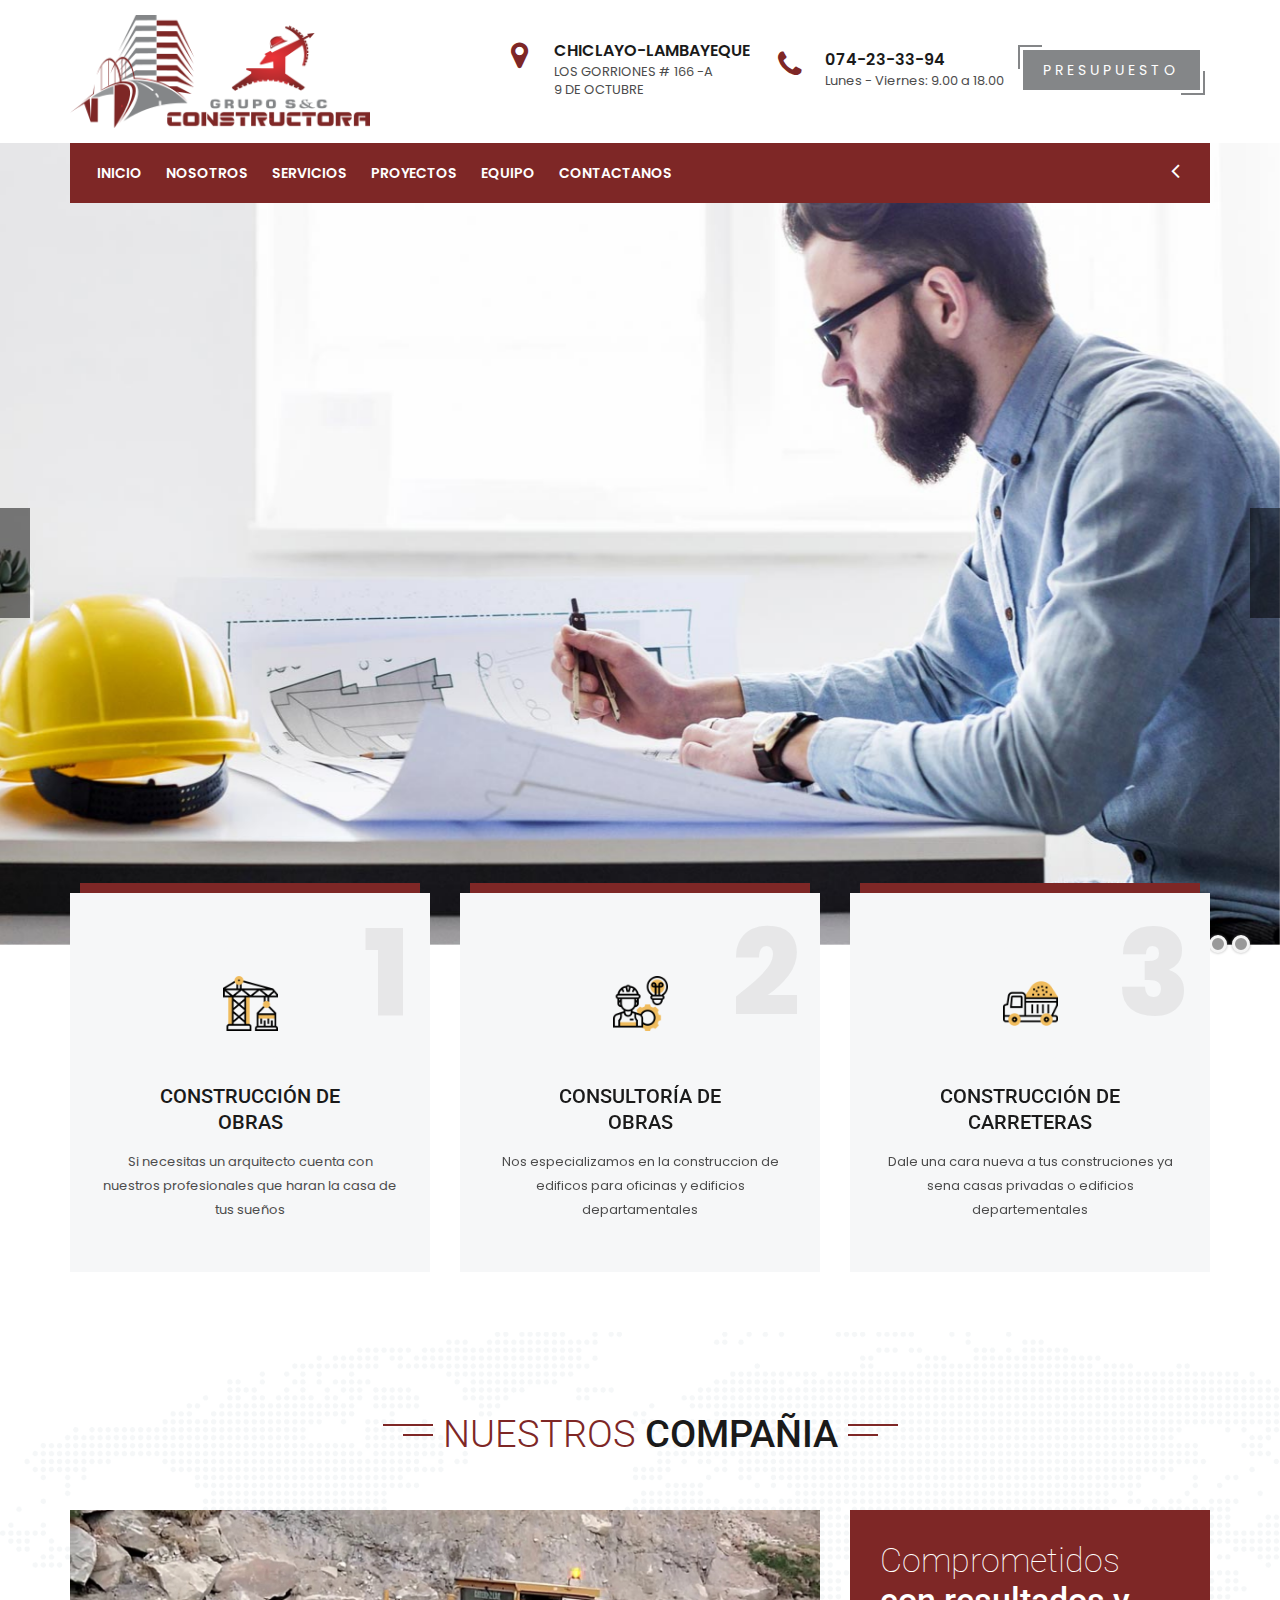
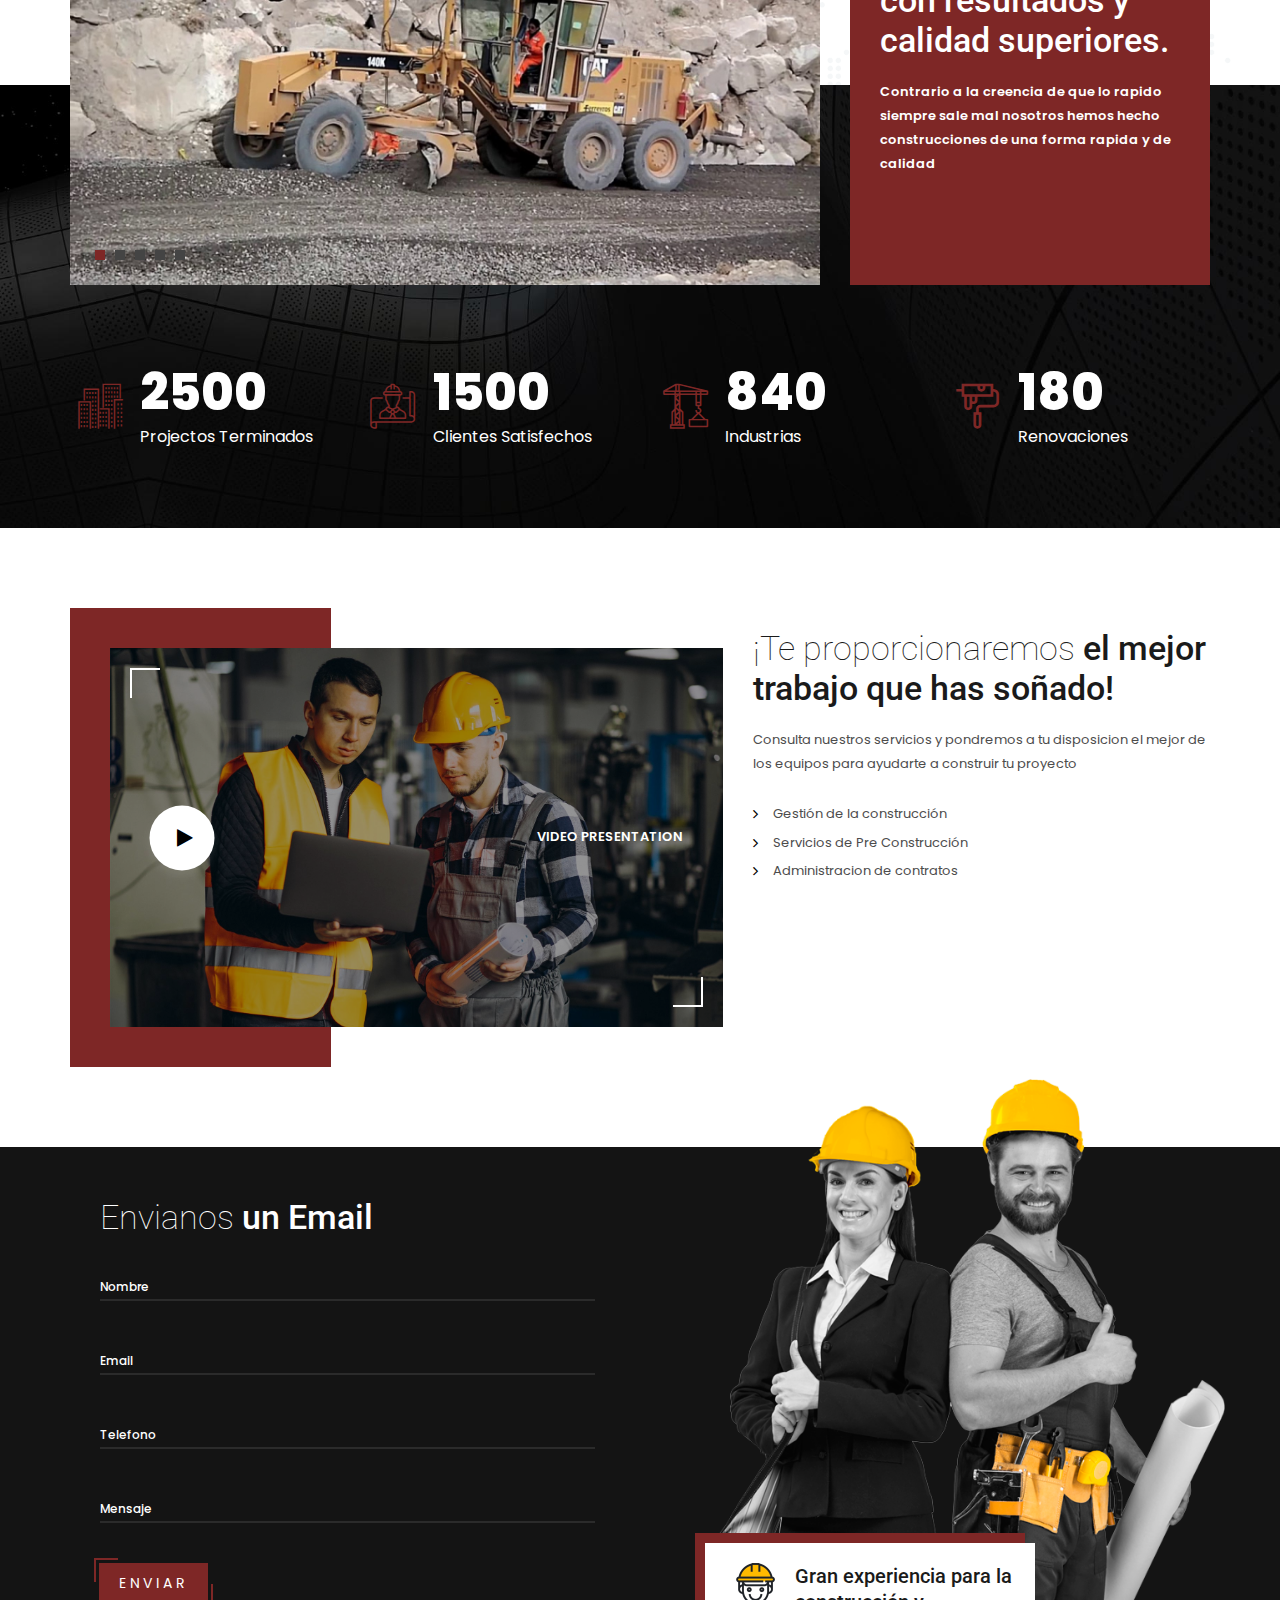
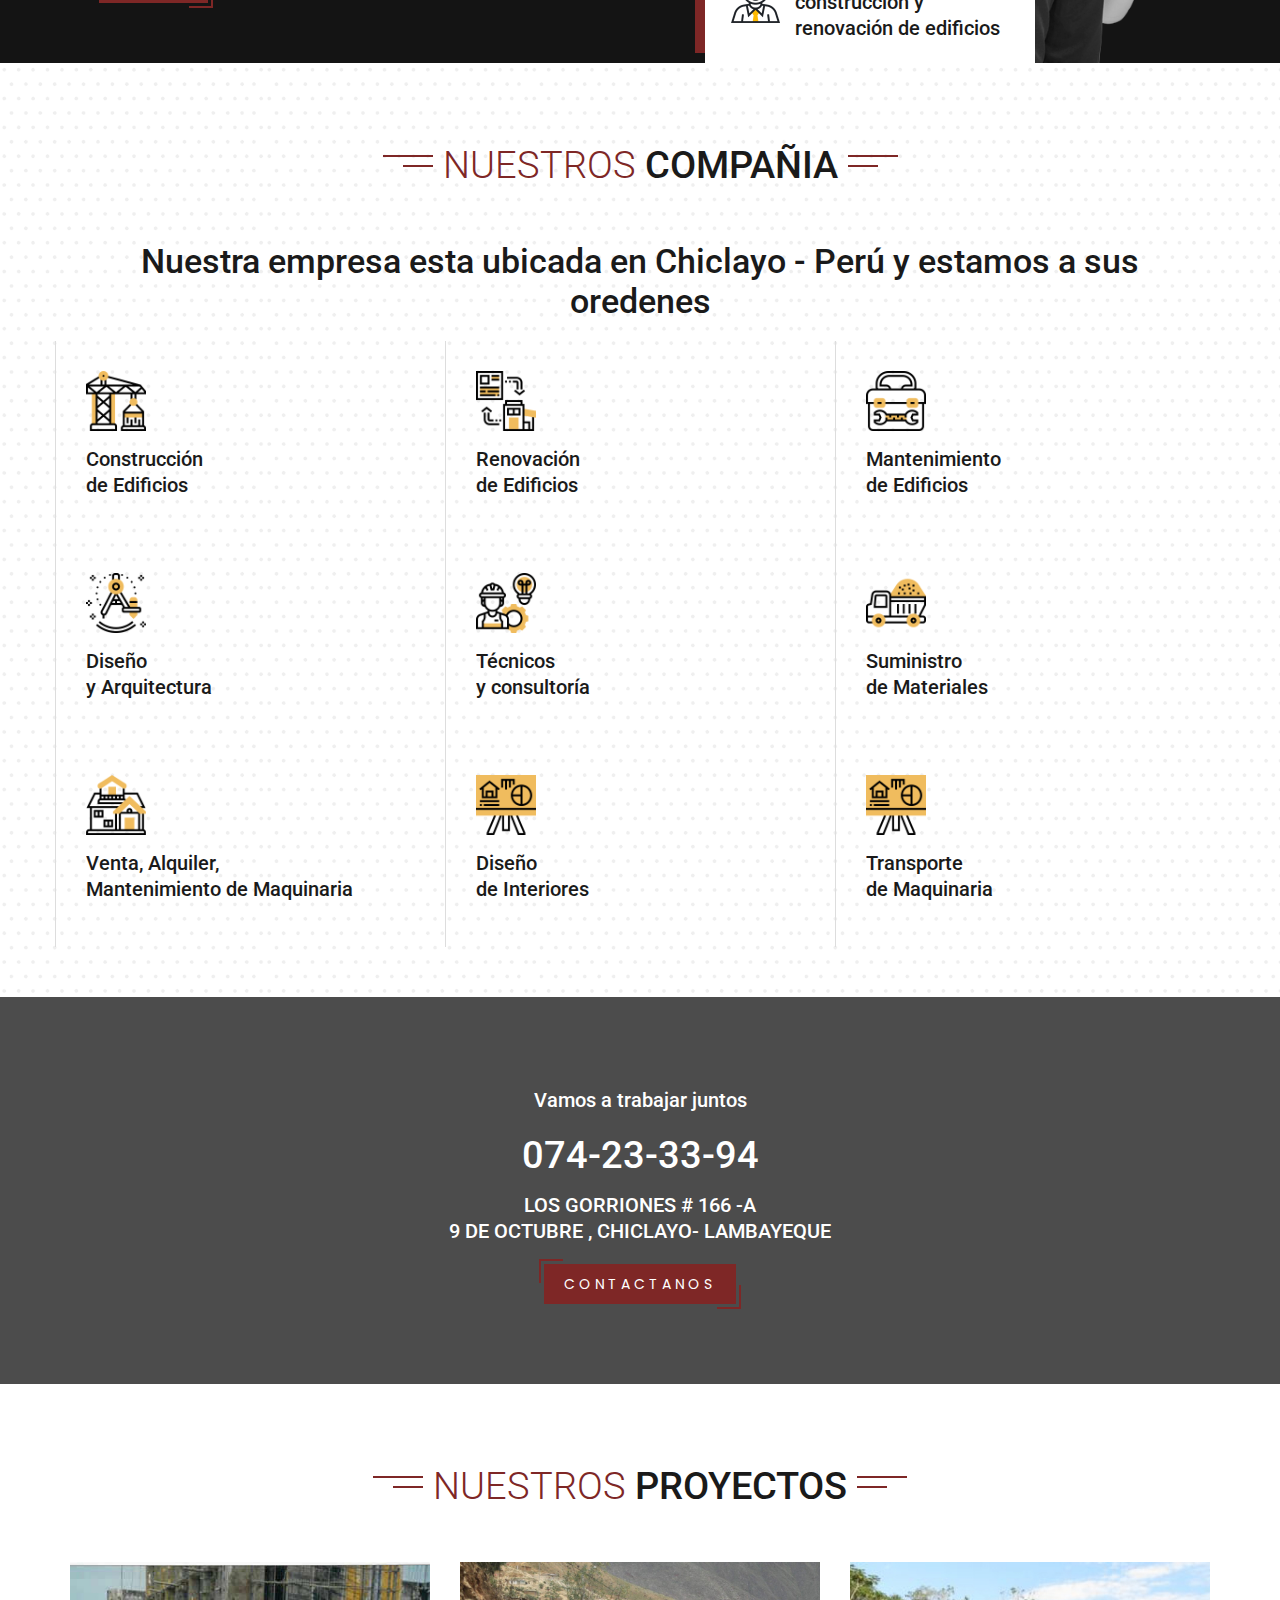
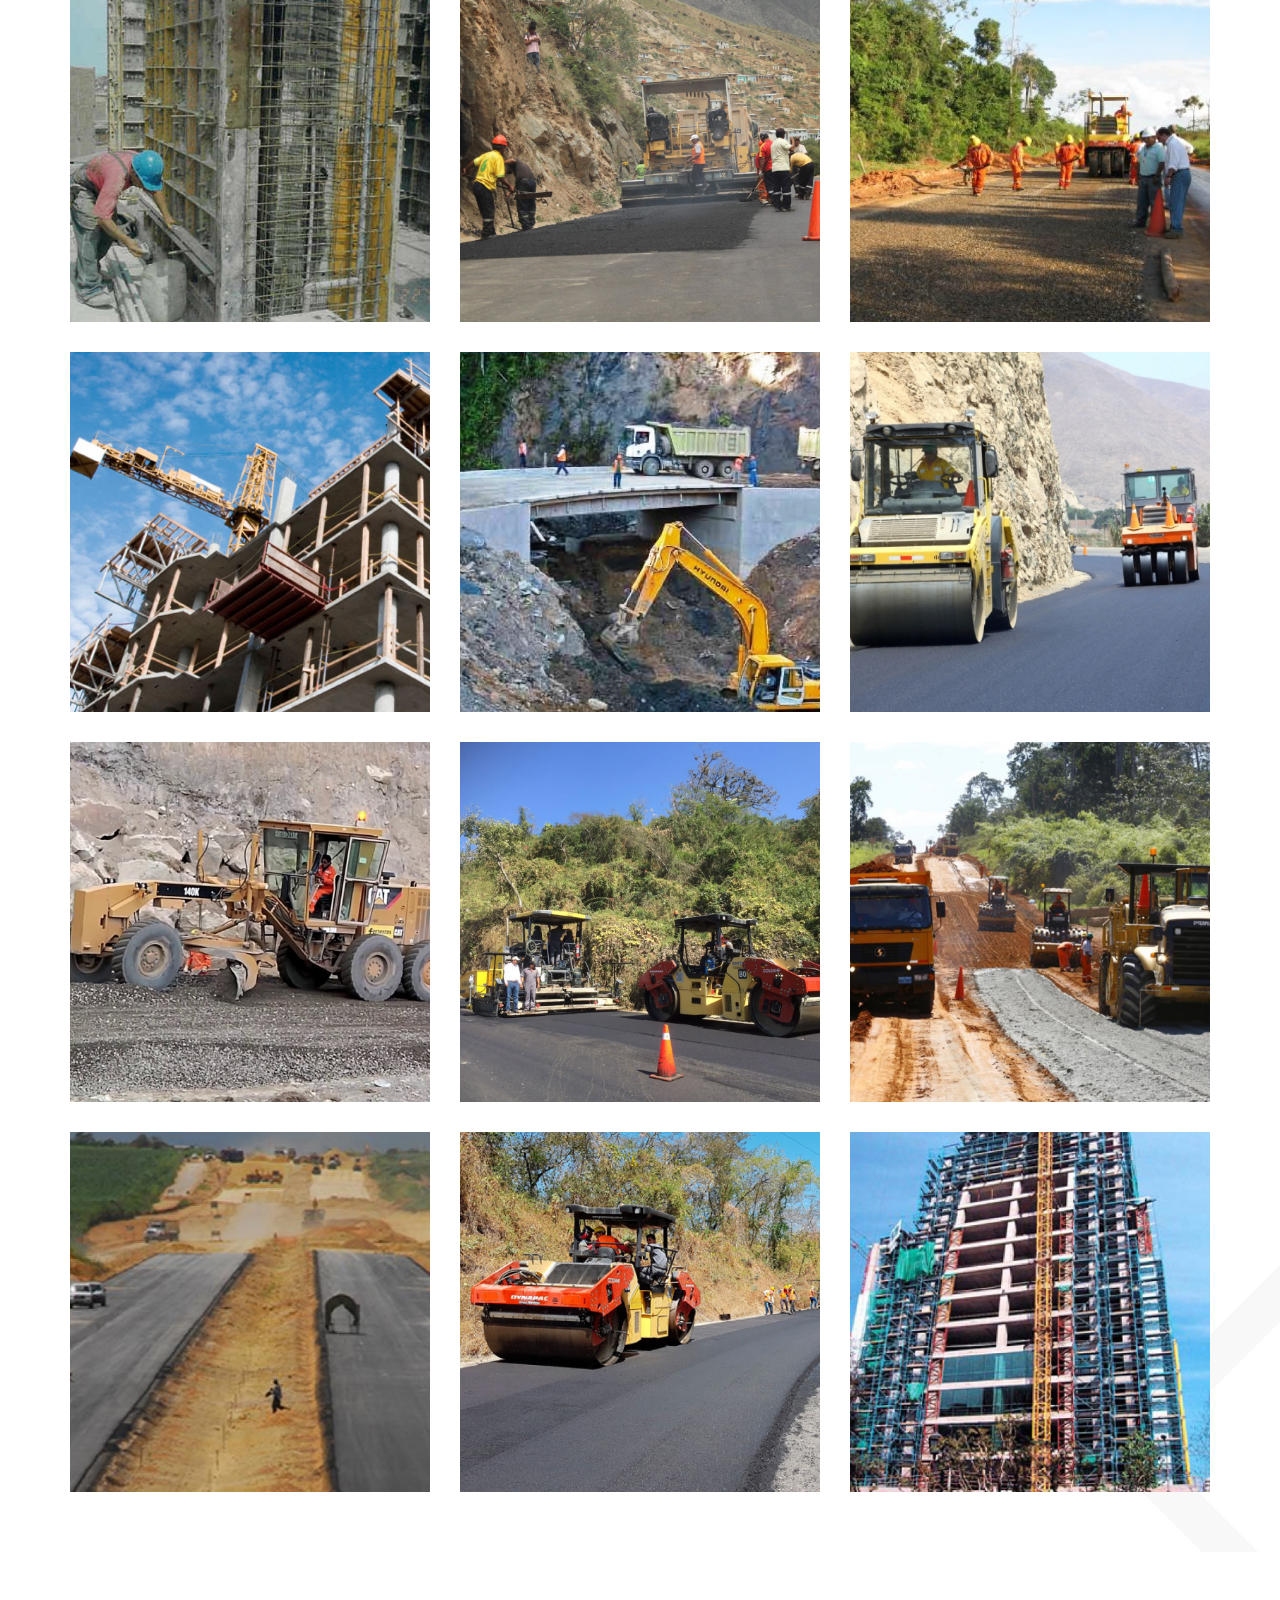
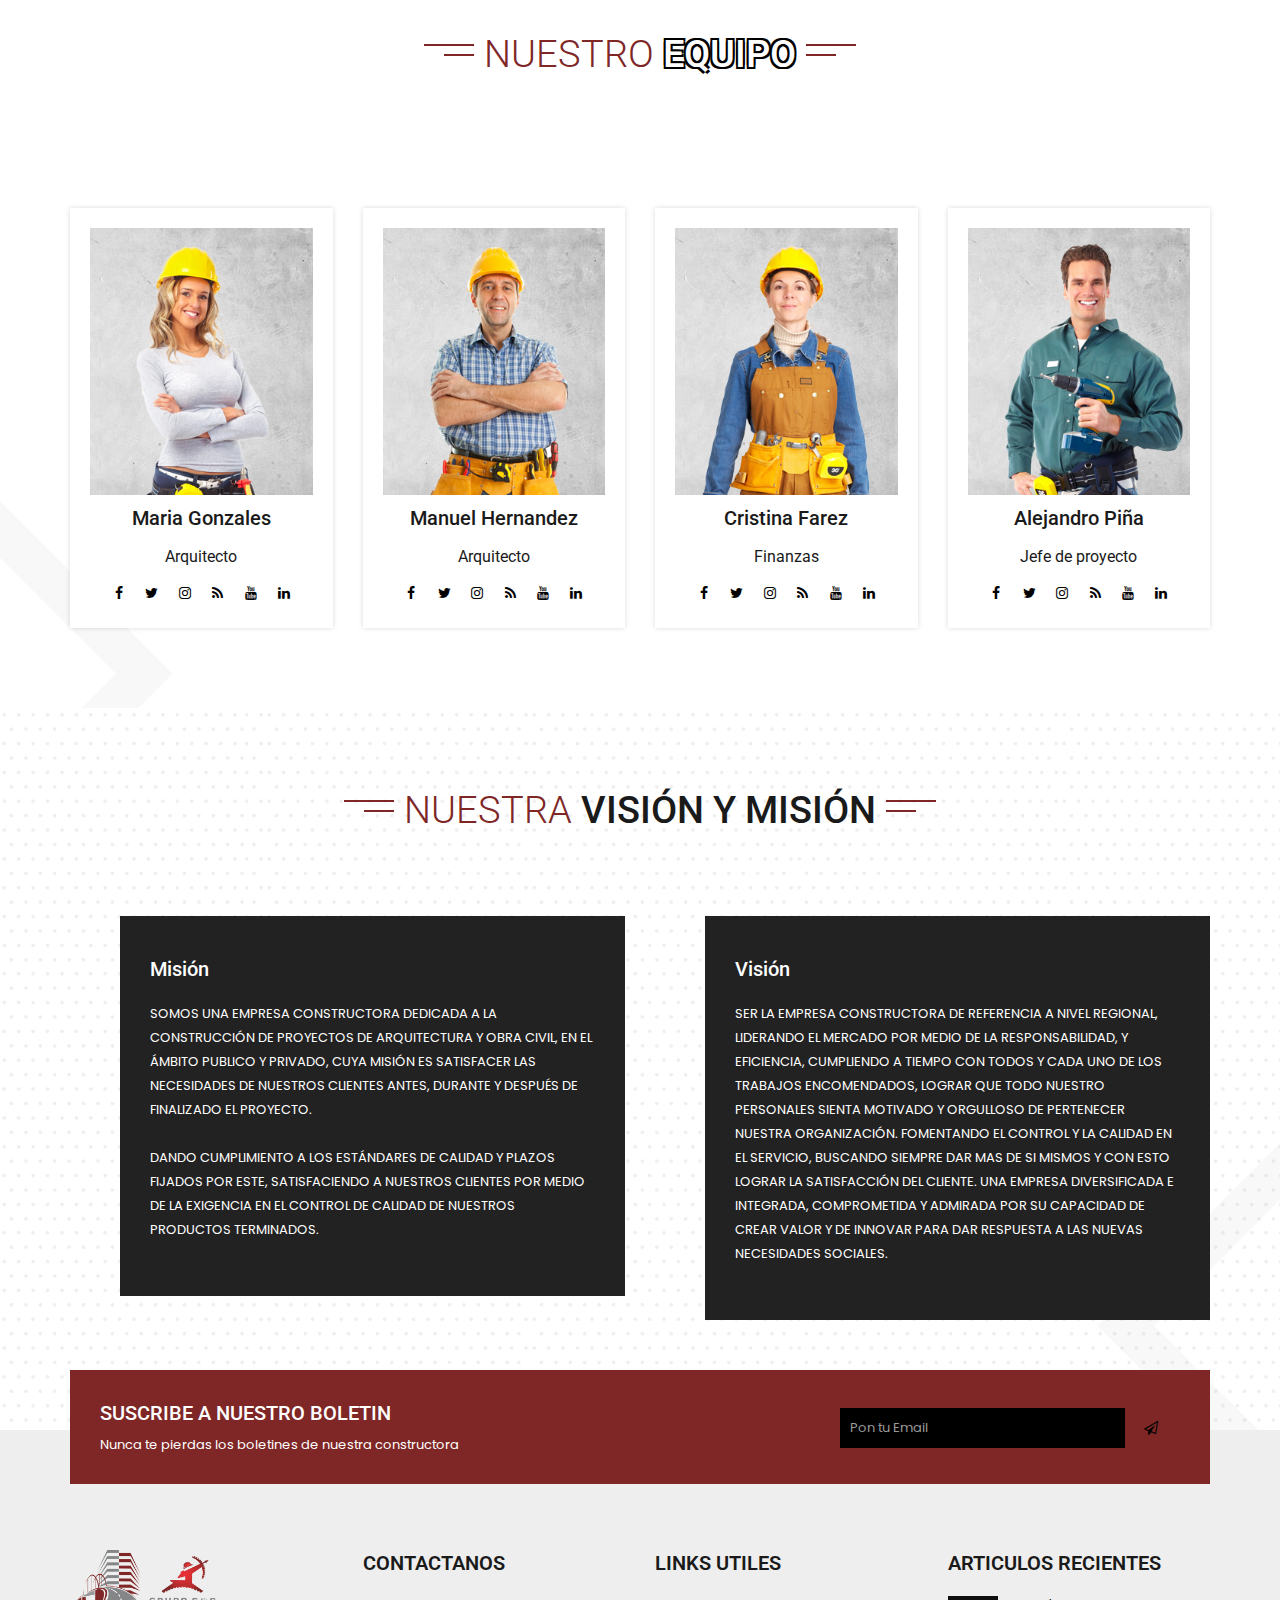
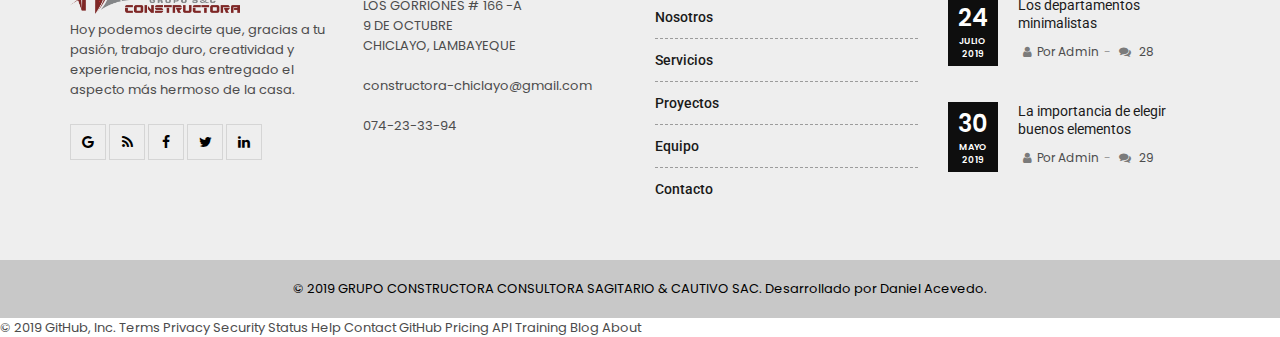
==== commit 3062cda5: "Limpiamos el codigo" ====
--- a/index.html
+++ b/index.html
@@ -1,20 +1,3 @@
-Skip to content
-Search or jump to…
-
-Pull requests
-Issues
-Marketplace
-Explore
- 
-@expertonegocisonline 
-0
-00expertonegocisonline/constructora-peru
- Code Issues 0 Pull requests 0 Projects 0 Wiki Security Insights Settings
-constructora-peru/index.html
-@expertonegocisonline expertonegocisonline quitar nomber y firma
-685e90c 21 days ago
-1712 lines (1463 sloc)  109 KB
-  
 <!DOCTYPE html>
 <html lang="es-PE">
 
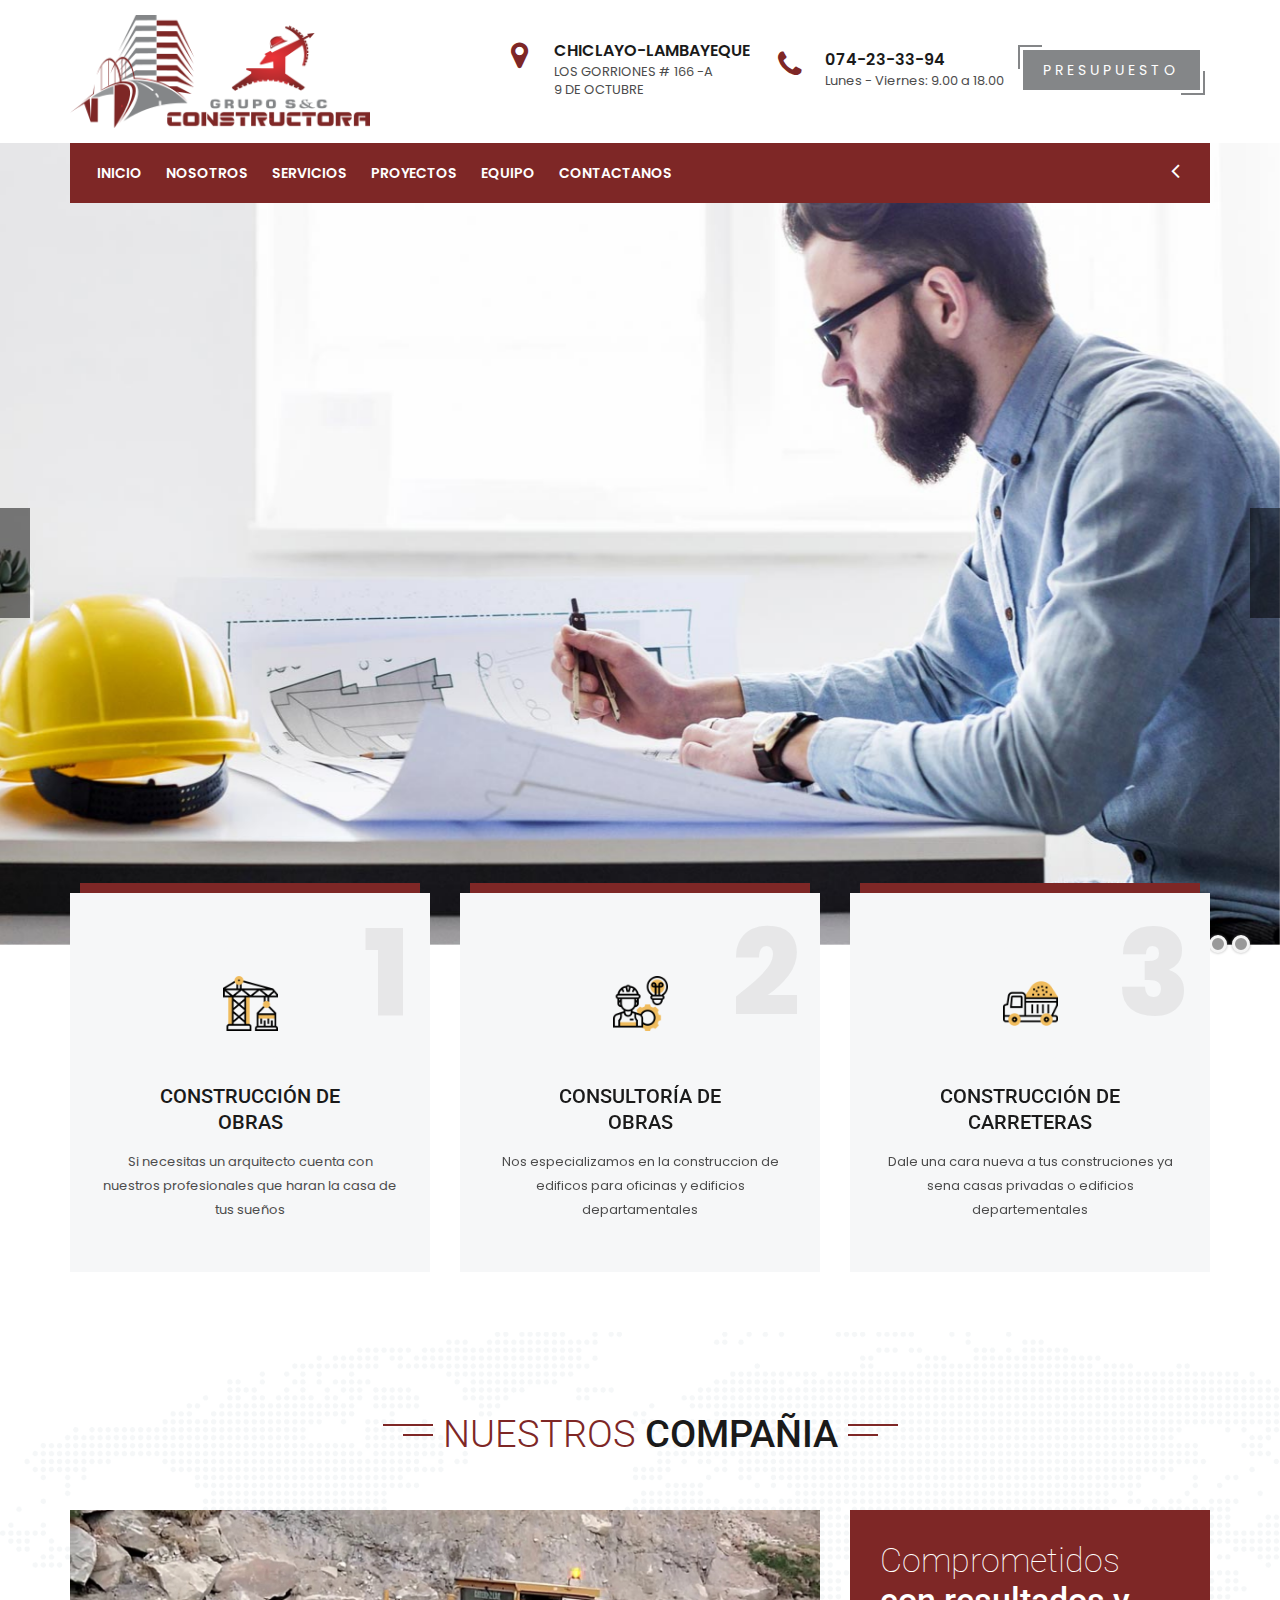
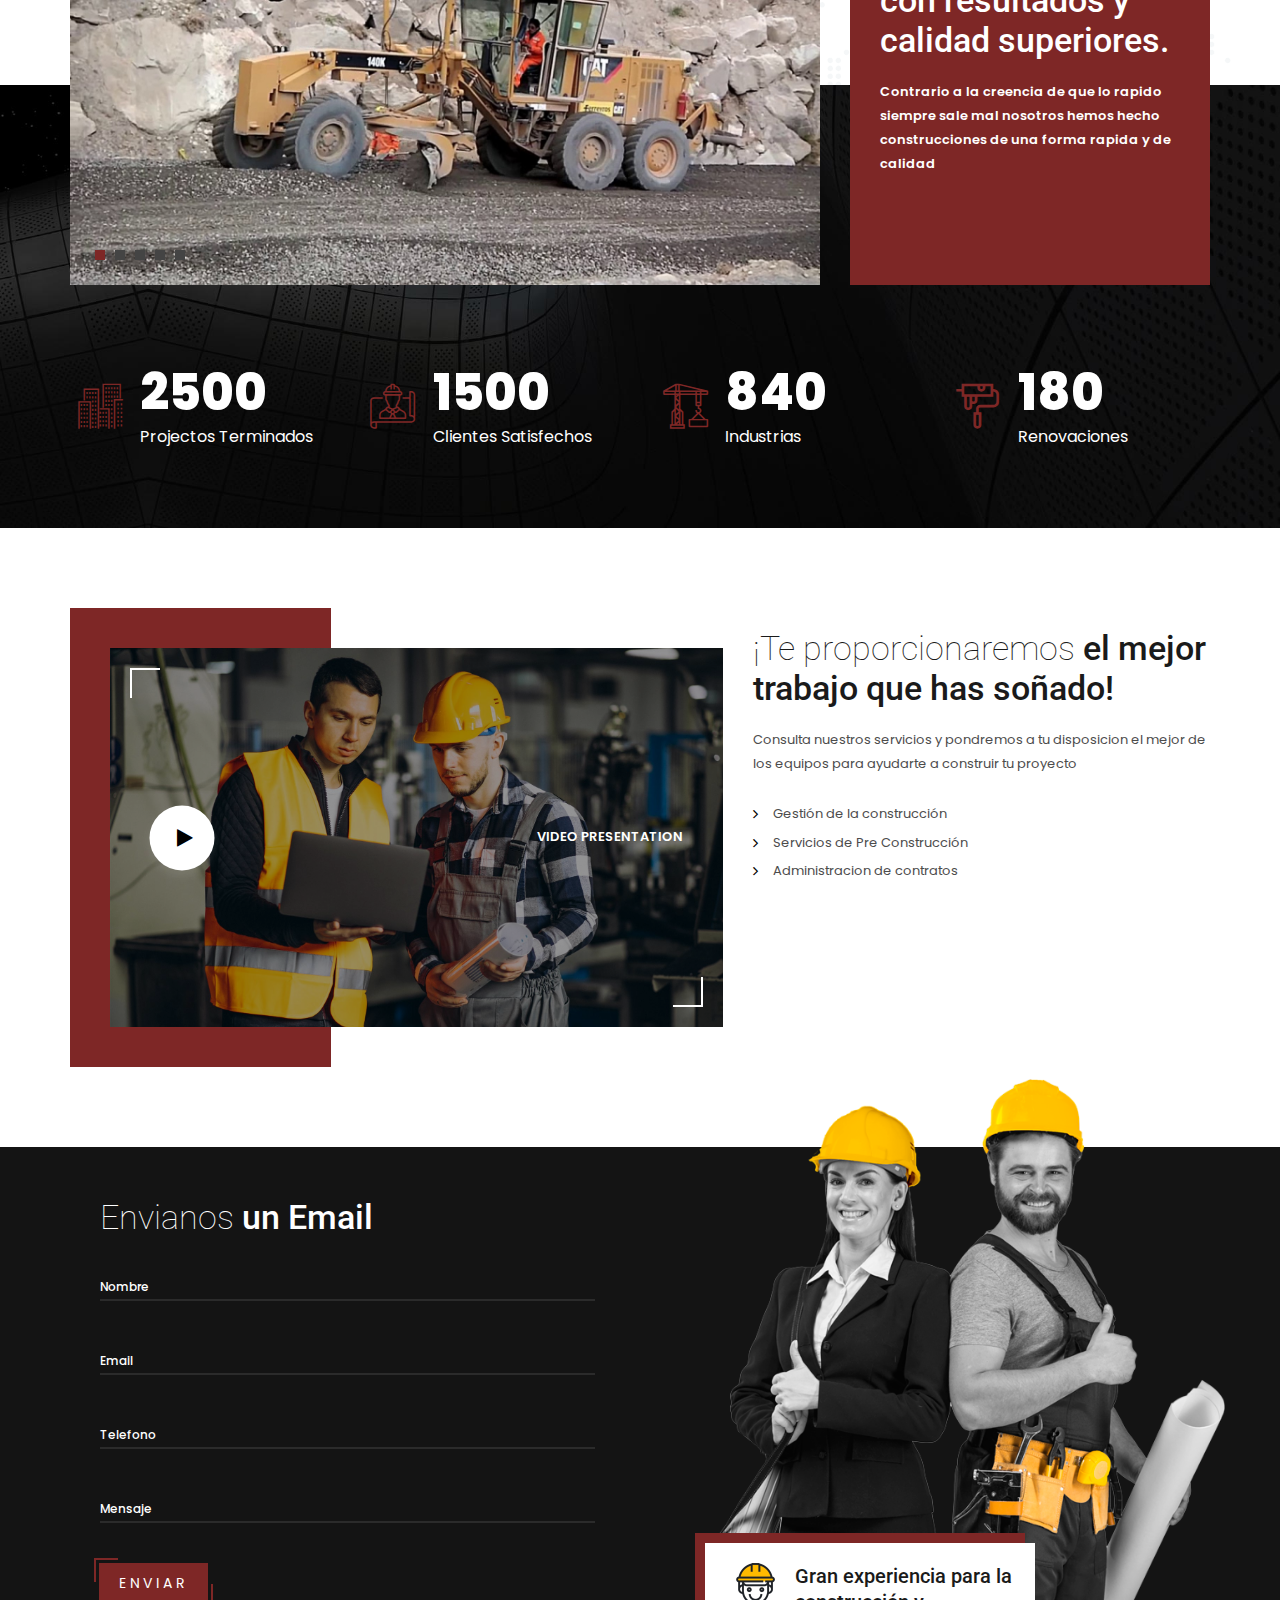
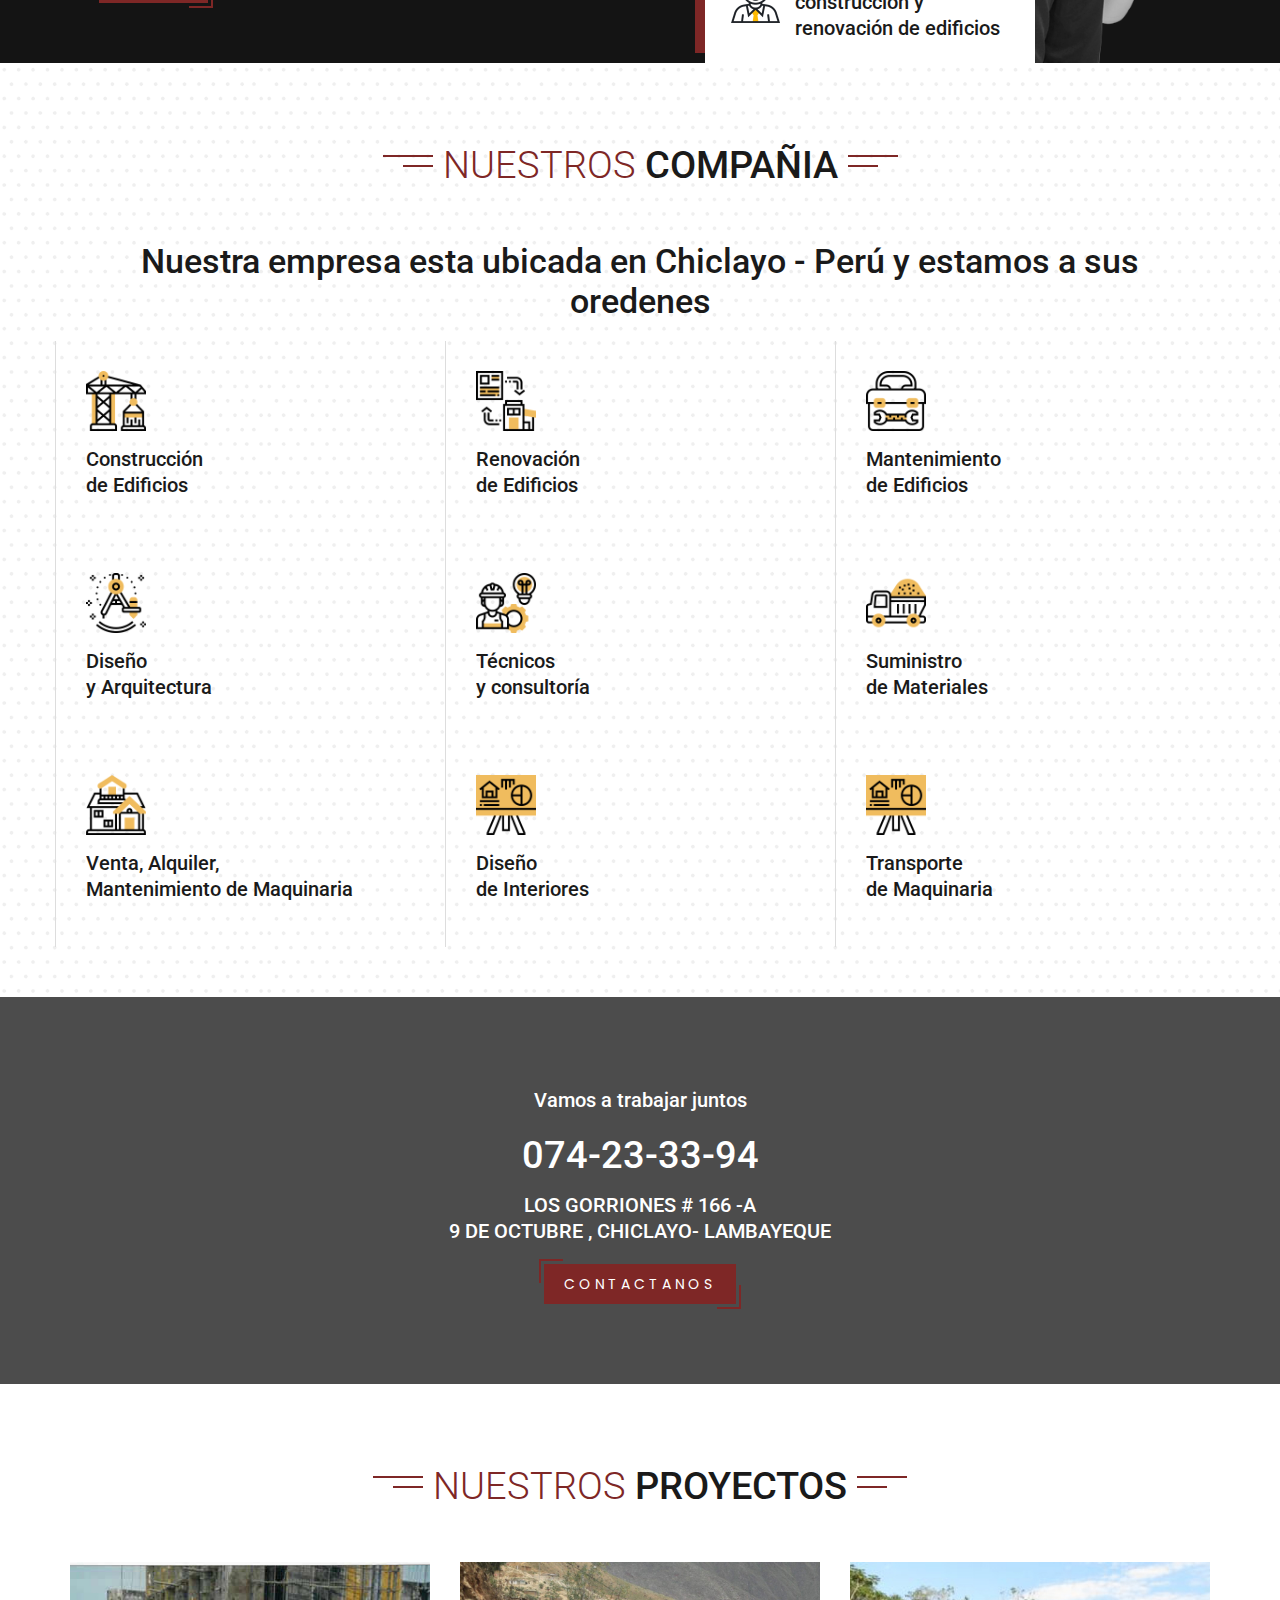
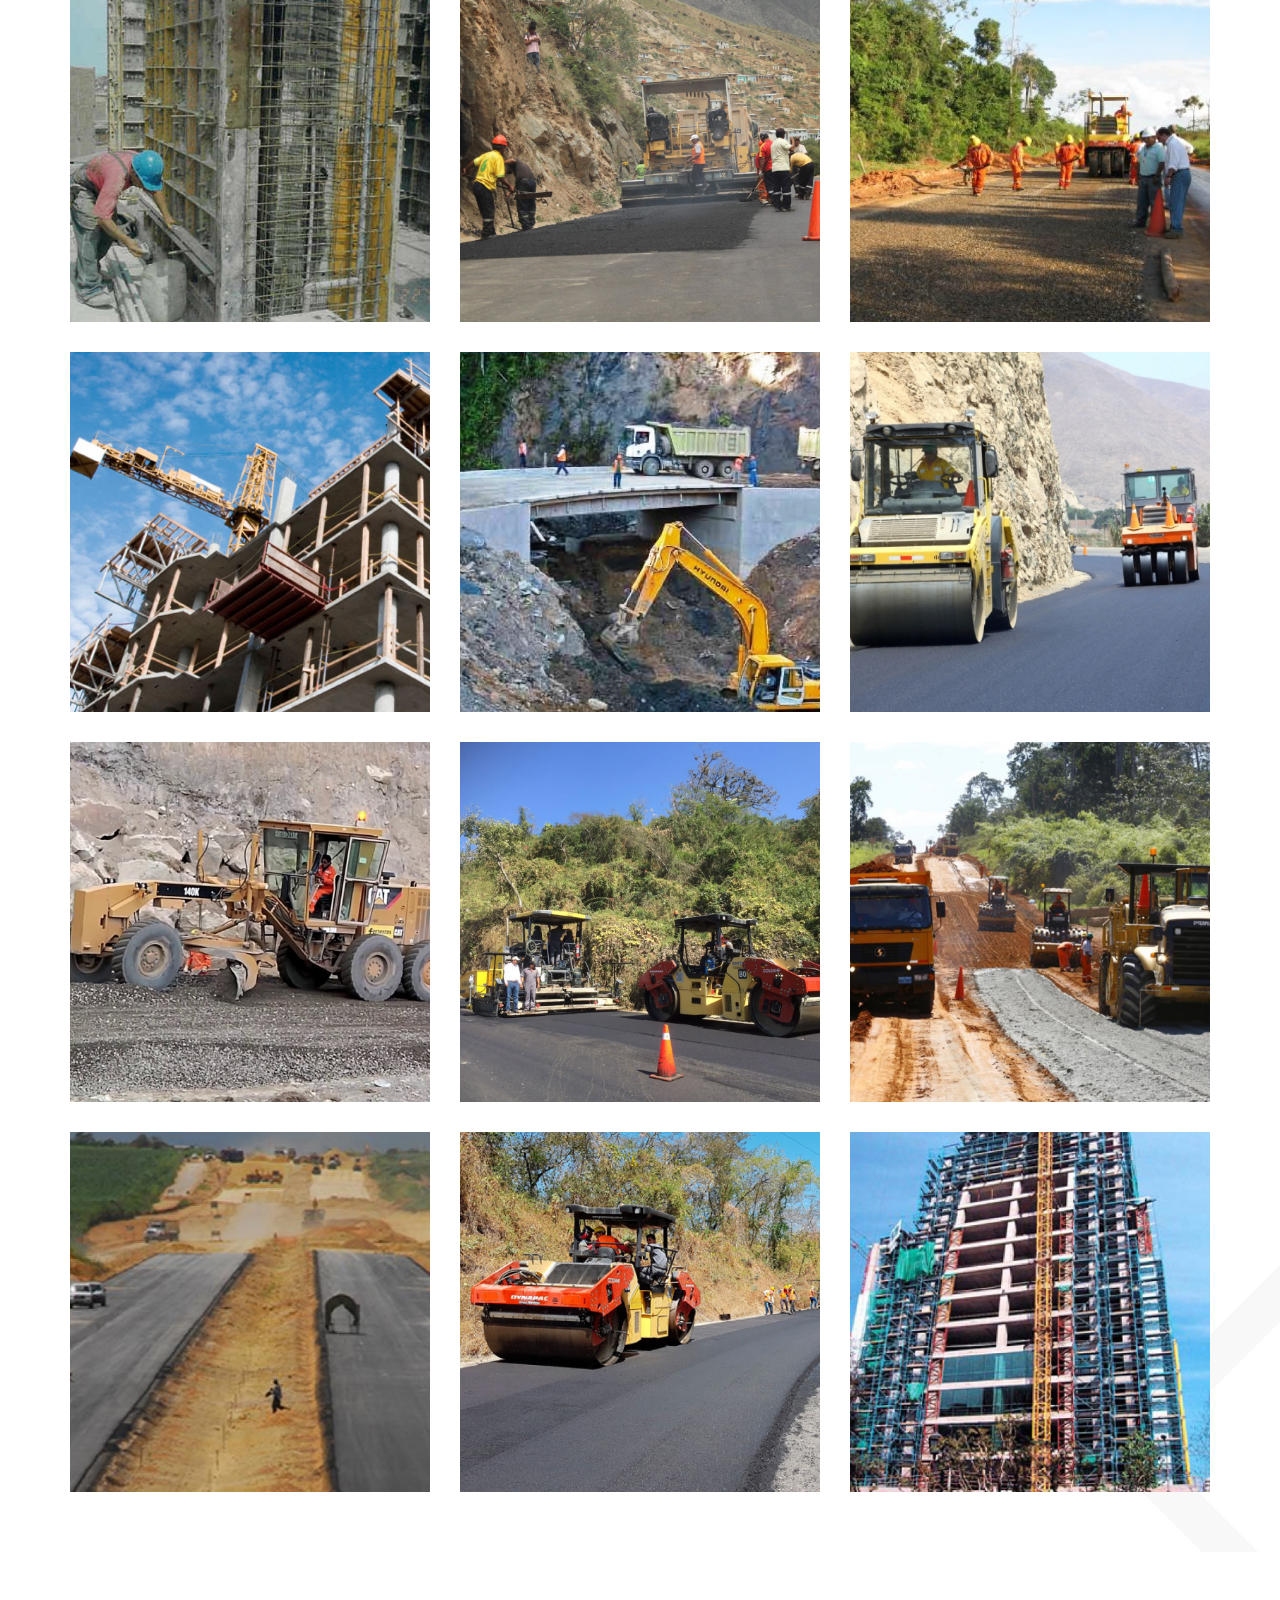
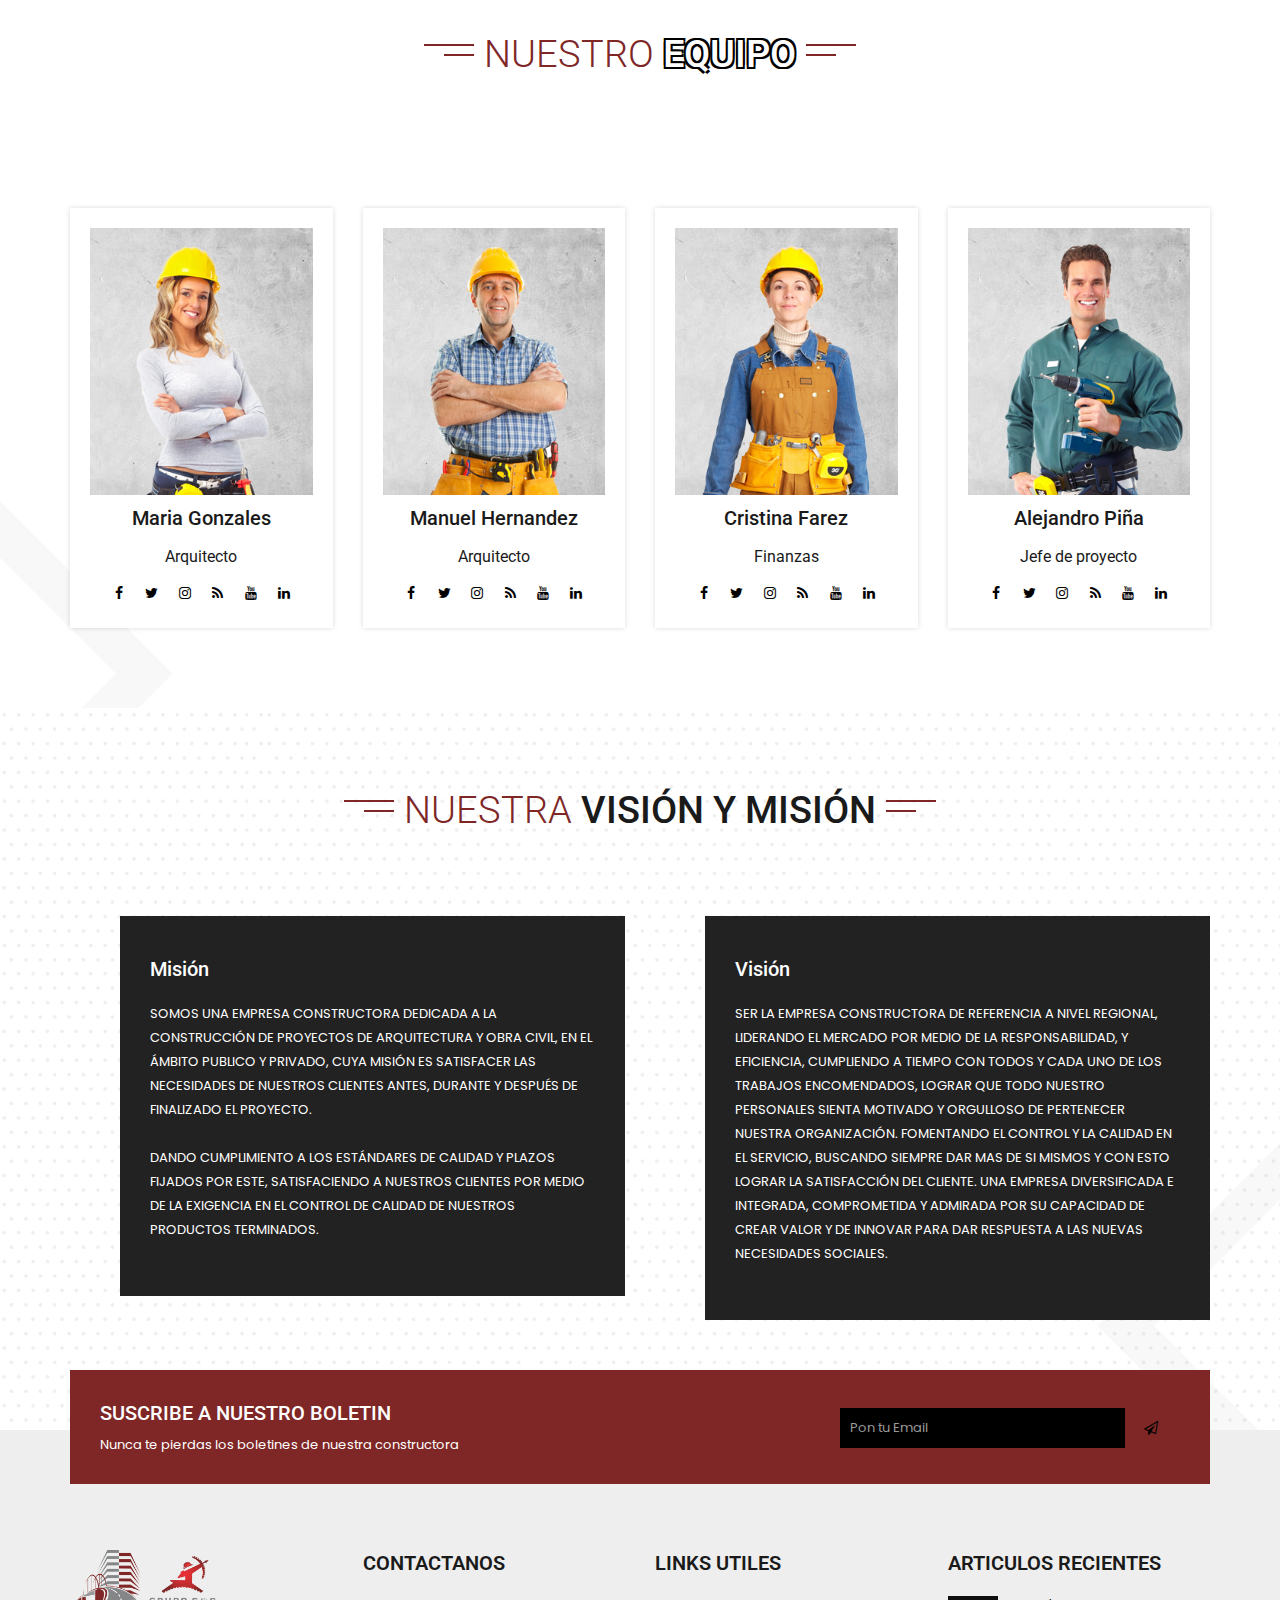
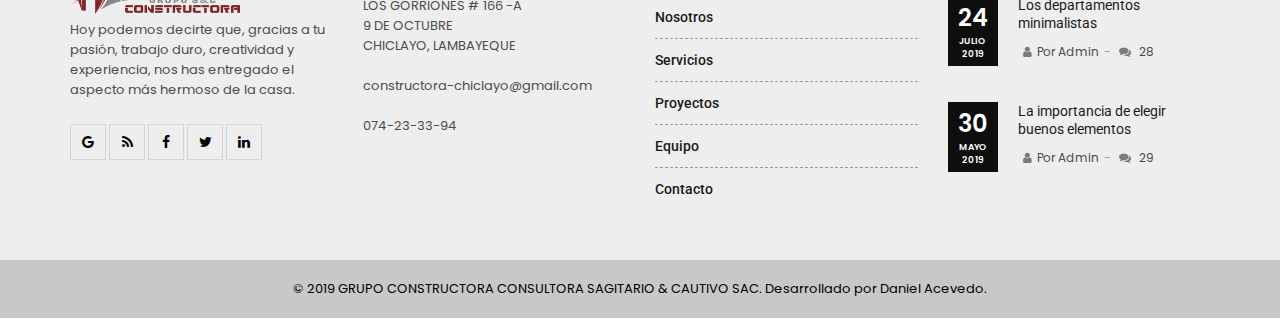
==== commit 9f7e8817: "Limpiamos el codigo que habia en el footer" ====
--- a/index.html
+++ b/index.html
@@ -1709,15 +1709,3 @@
 </body>
 
 </html>
-© 2019 GitHub, Inc.
-Terms
-Privacy
-Security
-Status
-Help
-Contact GitHub
-Pricing
-API
-Training
-Blog
-About
